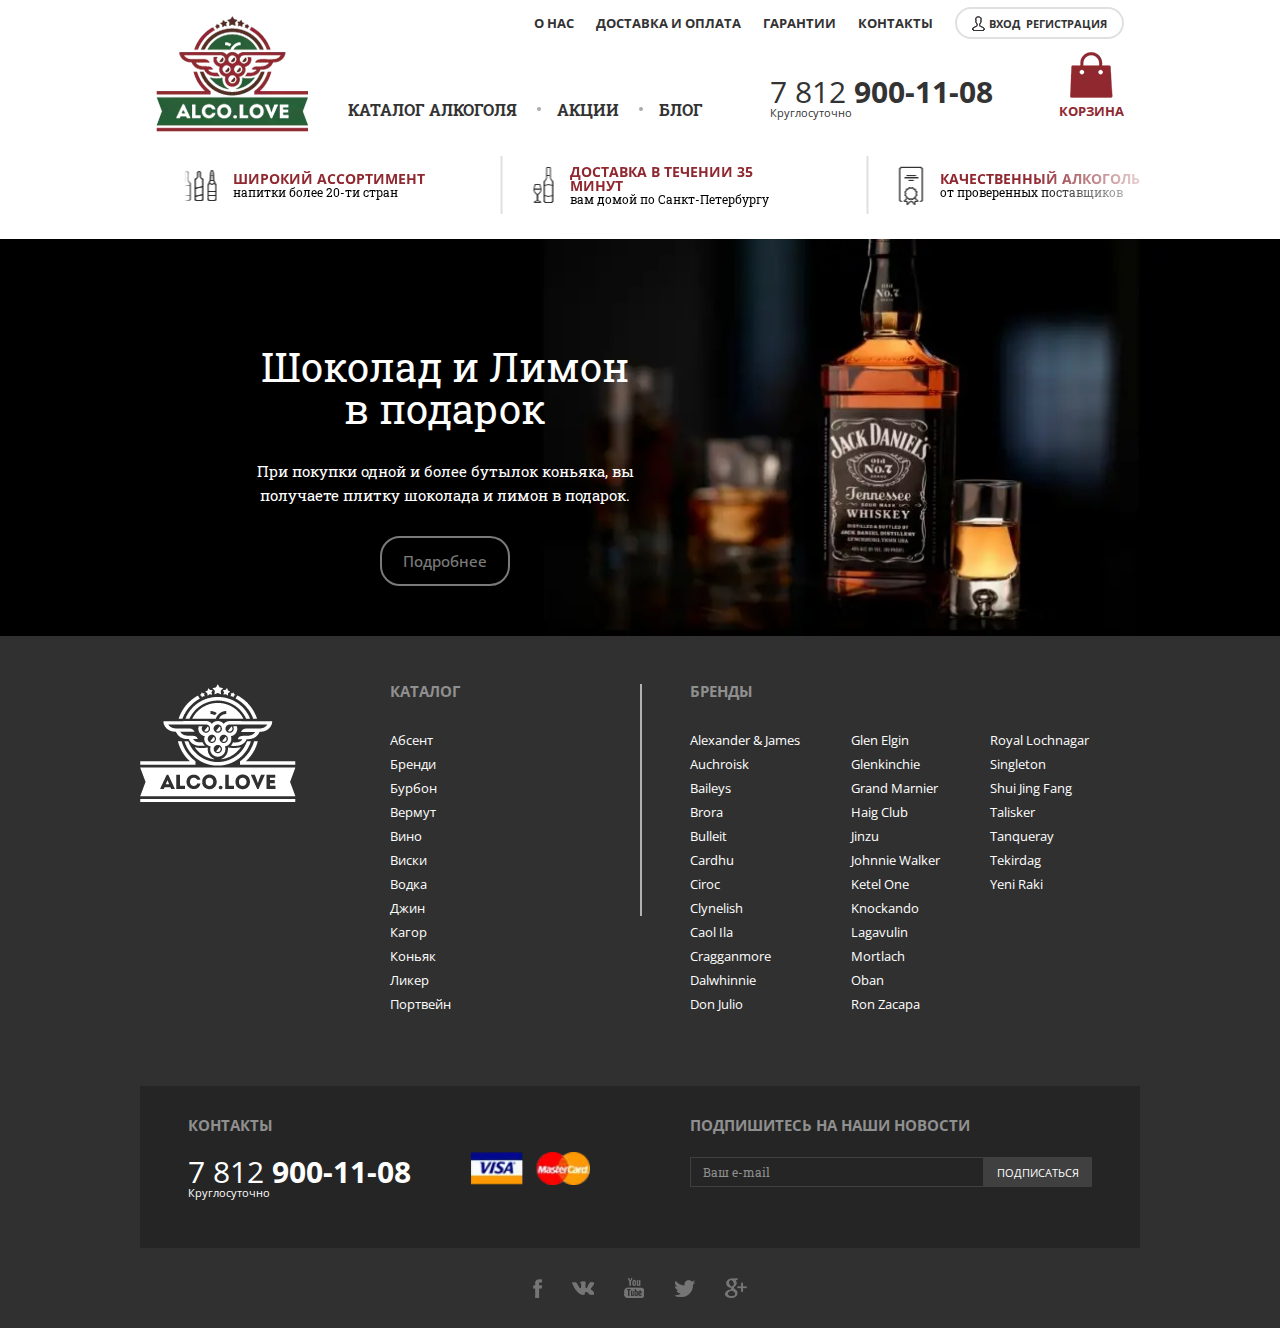
==== home.html @ 68e2bf9f "Add files via upload" ====
<!DOCTYPE html><html lang="ru">	 <head>	<title>Главная</title>	<meta charset="UTF-8">	<meta name="format-detection" content="telephone=no">	<link rel="stylesheet" href="css/style.min.css">	<link rel="shortcut icon" href="favicon.ico">	<!-- <meta name="robots" content="noindex, nofollow"> -->	<!-- <meta name="viewport" content="width=device-width, initial-scale=1.0, maximum-scale=1.0, user-scalable=0"> -->	<meta name="viewport" content="width=device-width, initial-scale=1.0"></head>	<body>		<div class="wrapper">			<header class="header">	<div class="header__content _container">		<div class="header__logo">			<picture><source srcset="img/header/logo_color.webp" type="image/webp"><img src="img/header/logo_color.png" alt=""></picture>		</div>		<div class="header__body">			<div class="header__column">				<nav class="header__top">					<ul class="header__nav-top top">						<li class="top__item"><a href="" class="top__link">о нас</a></li>						<li class="top__item"><a href="" class="top__link">Доставка и Оплата</a></li>						<li class="top__item"><a href="" class="top__link">Гарантии </a></li>						<li class="top__item"><a href="" class="top__link">Контакты </a></li>					</ul>					<div class="header__account account">						<ul class="account__top">							<li class="account__enter"><a href="" class="account__link">Вход</a></li>							<li class="account__registration"><a href="" class="account__link">Регистрация</a></li>						</ul>					</div>				</nav>			</div>			<div class="header__column header__column_bottom">				<div class="header__menu menu">					<div class="menu__icon icon-menu">						<span></span>						<span></span>						<span></span>					</div>					<nav class="menu__body">						<ul class="adaptiv__list">							<li><a href="" class="menu__link">Каталог алкоголя</a></li>							<li><a href="" class="menu__link">Акции</a></li>							<li><a href="" class="menu__link">Блог</a></li>							<li><a href="" class="menu__link">о нас</a></li>							<li><a href="" class="menu__link">Доставка и Оплата</a></li>							<li><a href="" class="menu__link">Гарантии </a></li>							<li><a href="" class="menu__link">Контакты </a></li>							<li><a href="" class="menu__link">Вход</a></li>							<li><a href="" class="menu__link">Регистрация</a></li>						</ul>					</nav>					<nav class="menu__laptop laptop">						<ul class="laptop__list">							<li><a href="" class="laptop__link">Каталог алкоголя</a></li>							<li><a href="" class="laptop__link">Акции</a></li>							<li><a href="" class="laptop__link">Блог</a></li>						</ul>					</nav>				</div>				<div class="header__phone">					<a href="tel:78129001108" class="phone">7 812 <strong>900-11-08</strong></a>					<p>Круглосуточно</p>				</div>				<div class="header__cart">					<picture><source srcset="img/header/cart.webp" type="image/webp"><img src="img/header/cart.png" alt=""></picture>					<p class="">Корзина</p>				</div>			</div>		</div>	</div></header>			<main class="page">				<div class="page__row top-banner__container _container">					<div class="page__banner top-banner__block top-banner__slider _swiper">						<div class="top-banner__column">							<div class="top-banner__image">								<picture><source srcset="img/top_banner/01.webp" type="image/webp"><img src="img/top_banner/01.png" alt="" class=""></picture>							</div>							<div class="top-banner__text">								<div class="top-banner__title">Доставка в течении 35 минут</div>								<div class="top-banner__subtitle">вам домой по Санкт-Петербургу</div>							</div>						</div>						<div class="top-banner__column">							<div class="top-banner__image">								<picture><source srcset="img/top_banner/02.webp" type="image/webp"><img src="img/top_banner/02.png" alt="" class=""></picture>							</div>							<div class="top-banner__text">								<div class="top-banner__title">Качественный алкоголь</div>								<div class="top-banner__subtitle">от проверенных поставщиков</div>							</div>						</div>						<div class="top-banner__column">							<div class="top-banner__image">								<picture><source srcset="img/top_banner/03.webp" type="image/webp"><img src="img/top_banner/03.png" alt="" class=""></picture>							</div>							<div class="top-banner__text">								<div class="top-banner__title">Широкий ассортимент</div>								<div class="top-banner__subtitle">напитки более 20-ти стран</div>							</div>						</div>					</div>				</div>				<div class="page__row">					<div class="main-slider__search-form">						<form action="#">							<label for="main-slider"></label>							<input id="main-slider" autocomplete="off" type="text" name="form[]" data-error="Ошибка" data-value="" class="input">						</form>					</div>					<div class="main-slider__block _swiper">						<div class="main-slider__slide slide">							<div class="main-slider__image">								<picture><source srcset="img/slider/slide_01.webp" type="image/webp"><img src="img/slider/slide_01.jpg" alt=""></picture>							</div>							<div class="slide__text">								<div class="slide__title">Шоколад и Лимон в подарок</div>								<div class="slide__subtitle">При покупки одной и более бутылок коньяка, вы получаете плитку шоколада и лимон в подарок. </div>								<button type="submit" class="form__btn btn btn_details">Подробнее</button>							</div>						</div>						<div class="main-slider__slide slide">							<div class="main-slider__image">								<picture><source srcset="img/slider/slide_01.webp" type="image/webp"><img src="img/slider/slide_01.jpg" alt=""></picture>							</div>							<div class="slide__text">								<div class="slide__title">Шоколад и Лимон в подарок</div>								<div class="slide__subtitle">При покупки одной и более бутылок коньяка, вы получаете плитку шоколада и лимон в подарок. </div>								<button type="submit" class="form__btn btn btn_details">Подробнее</button>							</div>						</div>						<div class="main-slider__slide slide">							<div class="main-slider__image">								<picture><source srcset="img/slider/slide_01.webp" type="image/webp"><img src="img/slider/slide_01.jpg" alt=""></picture>							</div>							<div class="slide__text">								<div class="slide__title">Шоколад и Лимон в подарок</div>								<div class="slide__subtitle">При покупки одной и более бутылок коньяка, вы получаете плитку шоколада и лимон в подарок. </div>								<button type="submit" class="form__btn btn btn_details">Подробнее</button>							</div>						</div>						<div class="main-slider__slide slide">							<div class="main-slider__image">								<picture><source srcset="img/slider/slide_01.webp" type="image/webp"><img src="img/slider/slide_01.jpg" alt=""></picture>							</div>							<div class="slide__text">								<div class="slide__title">Шоколад и Лимон в подарок</div>								<div class="slide__subtitle">При покупки одной и более бутылок коньяка, вы получаете плитку шоколада и лимон в подарок. </div>								<button type="submit" class="form__btn btn btn_details">Подробнее</button>							</div>						</div>						<div class="main-slider__prev"></div>						<div class="main-slider__next"></div>					</div>				</main>				<footer class="footer">	<div class="footer__container _container">		<div class="footer__row _spollers">			<div class="footer__top">				<div class="footer__column">					<div class="footer__logo">						<picture><source srcset="img/footer/logo_white.webp" type="image/webp"><img src="img/footer/logo_white.png" alt=""></picture>					</div>				</div>				<div class="footer__column">					<div class="footer__catalogue catalogue__footer">						<div class="catalogue__title footer__title footer__title_catalogue">Каталог</div>						<ul class="catalogue__list footer__list">							<li><a href="" class="catalogue__item footer__item">Абсент</a></li>							<li><a href="" class="catalogue__item footer__item">Бренди</a></li>							<li><a href="" class="catalogue__item footer__item">Бурбон</a></li>							<li><a href="" class="catalogue__item footer__item">Вермут</a></li>							<li><a href="" class="catalogue__item footer__item">Вино</a></li>							<li><a href="" class="catalogue__item footer__item">Виски</a></li>							<li><a href="" class="catalogue__item footer__item">Водка</a></li>							<li><a href="" class="catalogue__item footer__item">Джин</a></li>							<li><a href="" class="catalogue__item footer__item">Кагор</a></li>							<li><a href="" class="catalogue__item footer__item">Коньяк</a></li>							<li><a href="" class="catalogue__item footer__item">Ликер</a></li>							<li><a href="" class="catalogue__item footer__item">Портвейн</a></li>						</ul>					</div>					<div class="footer__spoller">						<div class="spoller__catalogue">							<div class="catalogue__title _spoller _one footer__title">Каталог								<div id="arrowAnim">									<div class="arrowSliding">										<div class="arrow"></div>									</div>									<div class="arrowSliding delay1">										<div class="arrow"></div>									</div>									<div class="arrowSliding delay2">										<div class="arrow"></div>									</div>									<div class="arrowSliding delay3">										<div class="arrow"></div>									</div>								</div>							</div>							<div class="catalogue__body">								<ul class="catalogue__list footer__list">									<li><a href="" class="catalogue__item footer__item">Абсент</a></li>									<li><a href="" class="catalogue__item footer__item">Бренди</a></li>									<li><a href="" class="catalogue__item footer__item">Бурбон</a></li>									<li><a href="" class="catalogue__item footer__item">Вермут</a></li>									<li><a href="" class="catalogue__item footer__item">Вино</a></li>									<li><a href="" class="catalogue__item footer__item">Виски</a></li>									<li><a href="" class="catalogue__item footer__item">Водка</a></li>									<li><a href="" class="catalogue__item footer__item">Джин</a></li>									<li><a href="" class="catalogue__item footer__item">Кагор</a></li>									<li><a href="" class="catalogue__item footer__item">Коньяк</a></li>									<li><a href="" class="catalogue__item footer__item">Ликер</a></li>									<li><a href="" class="catalogue__item footer__item">Портвейн</a></li>								</ul>							</div>						</div>					</div>				</div>				<div class="footer__column">					<div class="footer__brands brands__footer">						<div class="brands__title footer__title footer__title_brands">Бренды</div>						<ul class="brands__list footer__list">							<li><a href="" class="brands__item footer__item">Alexander & James</a></li>							<li><a href="" class="brands__item footer__item">Auchroisk</a></li>							<li><a href="" class="brands__item footer__item">Baileys</a></li>							<li><a href="" class="brands__item footer__item">Brora</a></li>							<li><a href="" class="brands__item footer__item">Bulleit</a></li>							<li><a href="" class="brands__item footer__item">Cardhu</a></li>							<li><a href="" class="brands__item footer__item">Ciroc</a></li>							<li><a href="" class="brands__item footer__item">Clynelish</a></li>							<li><a href="" class="brands__item footer__item">Caol Ila</a></li>							<li><a href="" class="brands__item footer__item">Cragganmore</a></li>							<li><a href="" class="brands__item footer__item">Dalwhinnie</a></li>							<li><a href="" class="brands__item footer__item">Don Julio</a></li>							<li><a href="" class="brands__item footer__item">Glen Elgin</a></li>							<li><a href="" class="brands__item footer__item">Glenkinchie</a></li>							<li><a href="" class="brands__item footer__item">Grand Marnier</a></li>							<li><a href="" class="brands__item footer__item">Haig Club</a></li>							<li><a href="" class="brands__item footer__item">Jinzu</a></li>							<li><a href="" class="brands__item footer__item">Johnnie Walker</a></li>							<li><a href="" class="brands__item footer__item">Ketel One</a></li>							<li><a href="" class="brands__item footer__item">Knockando</a></li>							<li><a href="" class="brands__item footer__item">Lagavulin</a></li>							<li><a href="" class="brands__item footer__item">Mortlach</a></li>							<li><a href="" class="brands__item footer__item">Oban</a></li>							<li><a href="" class="brands__item footer__item">Ron Zacapa</a></li>							<li><a href="" class="brands__item footer__item">Royal Lochnagar</a></li>							<li><a href="" class="brands__item footer__item">Singleton</a></li>							<li><a href="" class="brands__item footer__item">Shui Jing Fang</a></li>							<li><a href="" class="brands__item footer__item">Talisker</a></li>							<li><a href="" class="brands__item footer__item">Tanqueray</a></li>							<li><a href="" class="brands__item footer__item">Tekirdag</a></li>							<li><a href="" class="brands__item footer__item">Yeni Raki</a></li>						</ul>					</div>					<div class="footer__spoller">						<div class="spoller__brand">							<div class="brand__title _spoller _one footer__title">Бренды								<div id="arrowAnim">									<div class="arrowSliding">										<div class="arrow"></div>									</div>									<div class="arrowSliding delay1">										<div class="arrow"></div>									</div>									<div class="arrowSliding delay2">										<div class="arrow"></div>									</div>									<div class="arrowSliding delay3">										<div class="arrow"></div>									</div>								</div>							</div>							<div class="brand__body">								<ul class="brands__list footer__list">									<li><a href="" class="brands__item footer__item">Auchroisk</a></li>									<li><a href="" class="brands__item footer__item">Baileys</a></li>									<li><a href="" class="brands__item footer__item">Alexander & James</a></li>									<li><a href="" class="brands__item footer__item">Brora</a></li>									<li><a href="" class="brands__item footer__item">Bulleit</a></li>									<li><a href="" class="brands__item footer__item">Cardhu</a></li>									<li><a href="" class="brands__item footer__item">Ciroc</a></li>									<li><a href="" class="brands__item footer__item">Clynelish</a></li>									<li><a href="" class="brands__item footer__item">Caol Ila</a></li>									<li><a href="" class="brands__item footer__item">Cragganmore</a></li>									<li><a href="" class="brands__item footer__item">Dalwhinnie</a></li>									<li><a href="" class="brands__item footer__item">Don Julio</a></li>									<li><a href="" class="brands__item footer__item">Glen Elgin</a></li>									<li><a href="" class="brands__item footer__item">Glenkinchie</a></li>									<li><a href="" class="brands__item footer__item">Grand Marnier</a></li>									<li><a href="" class="brands__item footer__item">Haig Club</a></li>									<li><a href="" class="brands__item footer__item">Jinzu</a></li>									<li><a href="" class="brands__item footer__item">Johnnie Walker</a></li>									<li><a href="" class="brands__item footer__item">Ketel One</a></li>									<li><a href="" class="brands__item footer__item">Knockando</a></li>									<li><a href="" class="brands__item footer__item">Lagavulin</a></li>									<li><a href="" class="brands__item footer__item">Mortlach</a></li>									<li><a href="" class="brands__item footer__item">Oban</a></li>									<li><a href="" class="brands__item footer__item">Ron Zacapa</a></li>									<li><a href="" class="brands__item footer__item">Royal Lochnagar</a></li>									<li><a href="" class="brands__item footer__item">Singleton</a></li>									<li><a href="" class="brands__item footer__item">Shui Jing Fang</a></li>									<li><a href="" class="brands__item footer__item">Talisker</a></li>									<li><a href="" class="brands__item footer__item">Tanqueray</a></li>									<li><a href="" class="brands__item footer__item">Tekirdag</a></li>									<li><a href="" class="brands__item footer__item">Yeni Raki</a></li>								</ul>							</div>						</div>					</div>				</div>			</div>		</div>		<div class="footer__row">			<div class="footer__contacts contacts__footer">				<div class="contacts__left">					<div class="contacts__row">						<div class="contacts__title footer__title footer__title_contacts">Контакты</div>						<a href="tel:78129001108" class="contacts__phone">7 812 <strong>900-11-08</strong></a>						<p class="contacts__subtitle">Круглосуточно</p>					</div>					<div class="contacts__row _ibg">						<picture><source srcset="img/footer/visa.webp" type="image/webp"><img src="img/footer/visa.png" alt=""></picture>					</div>				</div>				<div class="contacts__right subscribe">					<div class="subscribe__title footer__title footer__title_subscribe">Подпишитесь на наши новости</div>					<div class="subscribe__form">						<input autocomplete="off" type="text" name="form[]" data-error="Ошибка" data-value="Ваш e-mail" class="subscribe__input">						<button type="submit" class="subscribe__btn btn btn_subscribe">Подписаться</button>					</div>				</div>			</div>		</div>		<div class="footer__row">			<div class="footer__social social__footer">				<ul class="social__list">					<li><a href="" class="social__link"><picture><source srcset="img/footer/Facebook.svg" type="image/webp"><img src="img/footer/Facebook.svg" alt=""></picture></a></li>					<li><a href="" class="social__link"><picture><source srcset="img/footer/vk.svg" type="image/webp"><img src="img/footer/vk.svg" alt=""></picture></a></li>					<li><a href="" class="social__link"><picture><source srcset="img/footer/you_tube.svg" type="image/webp"><img src="img/footer/you_tube.svg" alt=""></picture></a></li>					<li><a href="" class="social__link"><picture><source srcset="img/footer/twitter.svg" type="image/webp"><img src="img/footer/twitter.svg" alt=""></picture></a></li>					<li><a href="" class="social__link"><picture><source srcset="img/footer/google.svg" type="image/webp"><img src="img/footer/google.svg" alt=""></picture></a></li>				</ul>			</div>		</div>	</div></footer>			</div>			<div class="popup">	<div class="popup__content">		<div class="popup__body">			<div class="popup__close"></div>		</div>	</div></div><div class="popup popup_video">	<div class="popup__content">		<div class="popup__body">			<div class="popup__close popup__close_video"></div>			<div class="popup__video _video"></div>		</div>	</div></div>			<!-- <script src="https://code.jquery.com/jquery-3.3.1.min.js"></script> --><script src="js/vendors.min.js"></script><script src="js/app.min.js"></script>		</body>	</html>
---- css/style.min.css ----
@charset "UTF-8";@import url(https://fonts.googleapis.com/css?family=Roboto+Slab:100,200,300,regular,500,600,700,800,900&display=swap&subset=cyrillic-ext);@import url(https://fonts.googleapis.com/css?family=Open+Sans:300,300italic,regular,italic,600,600italic,700,700italic,800,800italic&display=swap&subset=cyrillic-ext);*{padding:0;margin:0;border:0}*,:after,:before{-webkit-box-sizing:border-box;box-sizing:border-box}:active,:focus{outline:0}a:active,a:focus{outline:0}aside,footer,header,nav,section{display:block}body,html{height:100%;min-width:320px}body{line-height:1;font-family:"Open sans";-ms-text-size-adjust:100%;-moz-text-size-adjust:100%;-webkit-text-size-adjust:100%}button,input,textarea{font-family:"Open sans"}input::-ms-clear{display:none}button{cursor:pointer}button::-moz-focus-inner{padding:0;border:0}a,a:visited{text-decoration:none}a:hover{text-decoration:none}ul li{list-style:none}img{vertical-align:top}h1,h2,h3,h4,h5,h6{font-weight:inherit;font-size:inherit}body{color:#000;font-size:14px}body._lock{overflow:hidden}.wrapper{width:100%;min-height:100%;overflow:hidden;display:-webkit-box;display:-ms-flexbox;display:flex;-webkit-box-orient:vertical;-webkit-box-direction:normal;-ms-flex-direction:column;flex-direction:column}._container{max-width:1000px;margin:0 auto}.btn{display:-webkit-inline-box;display:-ms-inline-flexbox;display:inline-flex;padding:0 0}.btn._fw{width:100%}.btn_subscribe{display:-webkit-box;display:-ms-flexbox;display:flex;-webkit-box-pack:center;-ms-flex-pack:center;justify-content:center;-webkit-box-align:center;-ms-flex-align:center;align-items:center;background-color:#404040;font-size:11px;font-weight:400;text-transform:uppercase;color:#fff;height:30px;padding-left:calc(5px + 8 * ((100vw - 320px)/ 960));padding-right:calc(5px + 8 * ((100vw - 320px)/ 960))}.btn_subscribe:hover{background-color:#757575}.btn_details{display:-webkit-box;display:-ms-flexbox;display:flex;-webkit-box-pack:center;-ms-flex-pack:center;justify-content:center;-webkit-box-align:center;-ms-flex-align:center;align-items:center;padding-top:calc(4px + 9 * ((100vw - 320px)/ 960));padding-bottom:calc(4px + 9 * ((100vw - 320px)/ 960));padding-left:calc(7px + 14 * ((100vw - 320px)/ 960));padding-right:calc(7px + 14 * ((100vw - 320px)/ 960));border-radius:20px;border:2px solid #fff;background-color:transparent;opacity:.48;color:#fff;font-size:15px;font-weight:500;-webkit-transition:all .3s ease 0s;-o-transition:all .3s ease 0s;transition:all .3s ease 0s}.btn_details:hover{background-color:#424242}.select{position:relative}.select__item{position:relative}.select__title{color:#000;border:1px solid #d9d9d9;background-color:#fff;cursor:pointer;border-radius:4px}.select__value{display:-webkit-box;display:-ms-flexbox;display:flex;font-size:14px;height:30px;padding:0 15px;-webkit-box-align:center;-ms-flex-align:center;align-items:center;-webkit-box-pack:justify;-ms-flex-pack:justify;justify-content:space-between;-webkit-box-orient:horizontal;-webkit-box-direction:reverse;-ms-flex-direction:row-reverse;flex-direction:row-reverse}.select__value span{height:1em;overflow:hidden;display:-webkit-box;-webkit-line-clamp:1;-webkit-box-orient:vertical}.select__value:before{content:"";display:inline-block;-webkit-transition:all .3s ease 0s;-o-transition:all .3s ease 0s;transition:all .3s ease 0s;width:11px;height:7px;background:url(../img/icons/select.svg) center/100% no-repeat}.select__input{width:100%;background-color:transparent;height:100%}.select__options{color:#000;display:none;position:absolute;top:29px;border-radius:0 0 4px 4px;min-width:100%;left:0;background-color:#fff;border-top:0;border:1px solid #d9d9d9;border-top:0;font-size:14px;padding:10px 0 5px 0}.select__option{cursor:pointer;padding:5px 15px;margin:0}.select._active{z-index:5}.select._active .select__value:before{-webkit-transform:rotate(-180deg);-ms-transform:rotate(-180deg);transform:rotate(-180deg)}.select._active .select__options{display:block}input[type=email],input[type=tel],input[type=text],textarea{-webkit-appearance:none;-moz-appearance:none;appearance:none}.input{border-radius:0!important;width:100%;display:block;padding:0 20px}textarea.input{resize:none;padding:0 0}.checkbox{position:relative}.checkbox__input{position:absolute;width:0;height:0;opacity:0;visibility:hidden}.checkbox__input:checked+.checkbox__text:before{background:#fff url(../img/icons/check.svg) center no-repeat}.checkbox__text{display:-webkit-inline-box;display:-ms-inline-flexbox;display:inline-flex;-webkit-box-align:center;-ms-flex-align:center;align-items:center;position:relative;font-size:16px;color:#fff;letter-spacing:-.3px;line-height:calc(20 / 16);cursor:pointer}.checkbox__text:before{content:"";-ms-flex-item-align:start;align-self:flex-start;margin:0 14px 0 0;-webkit-box-flex:0;-ms-flex:0 0 20px;flex:0 0 20px;left:0;top:0;width:20px;height:18px;background:#fff;border:1px solid #a7a9ac}.checkbox a{color:#fff;text-decoration:underline}.checkbox._error .checkbox__text:before{border:1px solid #ee1212}.options{display:-webkit-box;display:-ms-flexbox;display:flex;-webkit-box-orient:vertical;-webkit-box-direction:normal;-ms-flex-direction:column;flex-direction:column;-webkit-box-align:start;-ms-flex-align:start;align-items:flex-start}.options__item{position:relative;cursor:pointer}.options__input{position:absolute;width:0;height:0;opacity:0;left:0;top:0;visibility:hidden}.options__input:checked+.options__text:after{-webkit-transform:scale(1);-ms-transform:scale(1);transform:scale(1)}.options__text{display:-webkit-inline-box;display:-ms-inline-flexbox;display:inline-flex;-webkit-box-align:center;-ms-flex-align:center;align-items:center;position:relative;font-size:16px;color:#fff;letter-spacing:-.3px;line-height:calc(20 / 16)}.options__text:before{content:"";-ms-flex-item-align:start;align-self:flex-start;margin:0 14px 0 0;-webkit-box-flex:0;-ms-flex:0 0 20px;flex:0 0 20px;left:0;top:0;border-radius:50%;width:20px;height:18px;background:#fff;border:1px solid #a7a9ac}.options__text:after{content:"";-webkit-transition:all .3s ease 0s;-o-transition:all .3s ease 0s;transition:all .3s ease 0s;-webkit-transform:scale(0);-ms-transform:scale(0);transform:scale(0);width:10px;height:10px;border-radius:50%;background-color:#77243a;position:absolute;left:5px;top:4px}.rating-block{display:table;font-size:0}.rating{display:inline-block;position:relative;vertical-align:middle}.rating.edit .star{cursor:pointer}.rating .star{width:17px;height:14px;display:inline-block;position:relative;z-index:3}.rating__line{position:absolute;width:85px;height:14px;top:0;left:0;background:url(../img/icons/bg_rating.svg) 0 0 no-repeat;z-index:1;background-size:85px 100%}.rating__activeline{position:absolute;width:0;height:14px;top:0;left:0;background:url(../img/icons/bg_rating_active.svg) 0 0 no-repeat;z-index:2;background-size:85px 100%}.rating__value{display:inline-block;color:#1b3139;font-size:14px;line-height:13px;vertical-align:middle}.quantity{width:88px;height:40px;display:-webkit-box;display:-ms-flexbox;display:flex;border:1px solid rgba(166,166,166,.45)}.quantity__button{-webkit-box-flex:0;-ms-flex:0 0 30px;flex:0 0 30px;position:relative;cursor:pointer}.quantity__button::after,.quantity__button::before{content:"";position:absolute;top:50%;left:50%;-webkit-transition:all .3s ease 0s;-o-transition:all .3s ease 0s;transition:all .3s ease 0s;margin:0 0 0 -4.5px;background-color:#a6a6a6;width:9px;height:1px}.quantity__button_plus::before{-webkit-transform:rotate(-90deg);-ms-transform:rotate(-90deg);transform:rotate(-90deg)}.quantity__input{-webkit-box-flex:1;-ms-flex:1 1 auto;flex:1 1 auto}.quantity__input input{height:100%;color:#a6a6a6;font-size:12px;width:100%;text-align:center}.row:after{display:block;content:"";clear:both}.rub:after{content:"₽"}ol.counter{list-style-type:none;counter-reset:item}ol.counter li{position:relative;padding:0 0 0 45px}ol.counter li:before{counter-increment:item;content:counter(item);position:absolute;left:0;top:0;color:#818181;font-size:14px;font-weight:700;text-align:center;line-height:26px;border-radius:50%;width:28px;height:28px;border:1px solid #4274bb}.ellipsis{display:block;overflow:hidden;width:100%;white-space:nowrap;-o-text-overflow:ellipsis;text-overflow:ellipsis}.es{overflow:hidden;white-space:nowrap;-o-text-overflow:ellipsis;text-overflow:ellipsis}.table{display:table;font-size:0;width:100%}.trow{display:table-row}.cell{display:table-cell}.cell.full{width:100%}._ibg{position:relative}._ibg img{position:absolute;width:100%;height:100%;top:0;left:0;-o-object-fit:cover;object-fit:cover}body.ie ._ibg{background-position:center;background-size:cover;background-repeat:no-repeat}body.ie ._ibg img{width:0;height:0;opacity:0;visibility:hidden}.video{position:relative;overflow:hidden;height:0;padding-bottom:56.25%}.video embed,.video iframe,.video object,.video video{position:absolute;top:0;left:0;width:100%;height:100%}.videobg embed,.videobg iframe,.videobg object,.videobg video{position:fixed;top:50%;left:50%;min-width:100%;min-height:100%;width:auto;height:auto;z-index:-100;-webkit-transform:translateX(-50%) translateY(-50%);-ms-transform:translateX(-50%) translateY(-50%);transform:translateX(-50%) translateY(-50%);background-size:cover}.moretext{overflow:hidden}.moretext__more{cursor:pointer}.moretext__more span{font-style:normal}.moretext__more span:first-child{display:block}.moretext__more span:last-child{display:none}.moretext__more.active span{font-style:normal}.moretext__more.active span:first-child{display:none}.moretext__more.active span:last-child{display:block}#map{background:url(../img/icons/loading.gif) center/50px no-repeat}._swiper{overflow:hidden}._swiper .swiper-wrapper{width:100%;height:100%;-webkit-box-sizing:content-box;box-sizing:content-box;display:-webkit-box;display:-ms-flexbox;display:flex;position:relative}._swiper.swiper-container-vertical .swiper-wrapper{-webkit-box-orient:vertical;-webkit-box-direction:normal;-ms-flex-direction:column;flex-direction:column}._swiper.swiper-container-autoheight .swiper-wrapper{-webkit-box-align:start;-ms-flex-align:start;align-items:flex-start}.swiper-container-initialized .swiper-slide{-ms-flex-negative:0;flex-shrink:0}.swiper-container-android .swiper-slide,.swiper-container-android .swiper-wrapper{-webkit-transform:translate3d(0,0,0);transform:translate3d(0,0,0)}.swiper-button-lock{display:none!important}.slick-slider{position:relative}.slick-slider .slick-list,.slick-slider .slick-track{-webkit-transform:translate3d(0,0,0);-ms-transform:translate3d(0,0,0);transform:translate3d(0,0,0)}.slick-slider .slick-list{position:relative;overflow:hidden;width:100%}.slick-slider .slick-track{position:relative;width:100%;display:-webkit-box;display:-ms-flexbox;display:flex}.slick-slider .slick-slide{position:relative}.tab__item{display:none}.tab__item.active{display:block}._tabs-block{display:none}._tabs-block._active{display:block}.mirror{-webkit-transform:scale(-1,1);-ms-transform:scale(-1,1);transform:scale(-1,1)}.nicescroll-rails{z-index:1000!important}.gm-style-iw-t{opacity:0}.baloon{opacity:1;right:-7px!important;bottom:80px!important}.baloon button{display:none!important}.baloon:after{display:none!important}.baloon-style{display:none}.baloon-content.gm-style-iw{opacity:1;border-radius:0!important;max-width:300px!important;padding:0!important;left:0!important;width:100%!important;overflow:visible!important}.baloon-content.gm-style-iw>.gm-style-iw-d{overflow:hidden!important;max-width:none!important}.baloon-content.gm-style-iw:after{display:none!important}.baloon-close{top:18px!important}._custom-scroll{position:fixed;right:0;top:0;width:3px;height:100%;z-index:1000}._custom-scroll__line{background-color:rgba(0,0,0,.5);border-radius:3px 0 0 3px;position:relative;left:0;top:0;width:100%}.popup{-webkit-overflow-scrolling:touch;z-index:100;padding:30px 10px;position:fixed;top:0;left:0;width:100%;height:100%;-webkit-transition:visibility .8s ease 0s;-o-transition:visibility .8s ease 0s;transition:visibility .8s ease 0s;visibility:hidden}.popup::before{content:"";background-color:rgba(0,0,0,.9);position:fixed;width:100%;height:100%;top:0;left:0;opacity:0;-webkit-transition:opacity .8s ease 0s;-o-transition:opacity .8s ease 0s;transition:opacity .8s ease 0s}.popup.show{visibility:visible;overflow:auto}.popup.show::before{opacity:1}.popup.show .popup__body{-webkit-transform:scale(1);-ms-transform:scale(1);transform:scale(1)}.popup._active{overflow:auto;visibility:visible}.popup._active::before{opacity:1}.popup._active .popup__body{-webkit-transition:all .3s ease .2s;-o-transition:all .3s ease .2s;transition:all .3s ease .2s;-webkit-transform:scale(1);-ms-transform:scale(1);transform:scale(1)}.popup__content{display:-webkit-box;display:-ms-flexbox;display:flex;-webkit-box-orient:vertical;-webkit-box-direction:normal;-ms-flex-direction:column;flex-direction:column;-webkit-box-align:center;-ms-flex-align:center;align-items:center;min-height:100%;-webkit-box-flex:1;-ms-flex:1 1 auto;flex:1 1 auto;width:100%;display:flex;-webkit-box-pack:center;-ms-flex-pack:center;justify-content:center;align-items:center}.popup__body{-webkit-transform:scale(0);-ms-transform:scale(0);transform:scale(0);-webkit-transition:all .3s ease 0s;-o-transition:all .3s ease 0s;transition:all .3s ease 0s;background-color:#fff;padding:50px;width:100%;max-width:800px}.popup__close{width:15px;height:15px;position:absolute;top:0;right:0;cursor:pointer;z-index:30;background:url(../img/icons/close.svg) 0 0 no-repeat}.header{position:relative;max-height:159px;width:100%;background-color:#fff}.header__content{display:-webkit-box;display:-ms-flexbox;display:flex;padding:0 16px 0 0}.header__row{display:-webkit-box;display:-ms-flexbox;display:flex}.header__logo{display:-webkit-box;display:-ms-flexbox;display:flex;z-index:5;padding:16px 0 24px 16px}.header__body{display:-webkit-box;display:-ms-flexbox;display:flex;width:100%;-webkit-box-orient:vertical;-webkit-box-direction:normal;-ms-flex-direction:column;flex-direction:column;-webkit-box-pack:justify;-ms-flex-pack:justify;justify-content:space-between}.header__column_bottom{max-height:100%;display:-webkit-box;display:-ms-flexbox;display:flex;-webkit-box-pack:justify;-ms-flex-pack:justify;justify-content:space-between;-webkit-box-align:end;-ms-flex-align:end;align-items:flex-end;margin:0 0 38px 0}.header__top{display:-webkit-box;display:-ms-flexbox;display:flex;-webkit-box-align:center;-ms-flex-align:center;align-items:center;-webkit-box-pack:end;-ms-flex-pack:end;justify-content:flex-end;padding:7px 0 0 0}.header__nav-top{display:-webkit-box;display:-ms-flexbox;display:flex}.header__phone{-webkit-box-ordinal-group:2;-ms-flex-order:1;order:1}.header__phone a{cursor:pointer;color:#333;font-size:30px}.header__phone p{color:#333;font-size:11px;font-weight:400;text-align:left;text-transform:capitalize}.header__cart{-webkit-box-ordinal-group:3;-ms-flex-order:2;order:2;display:-webkit-box;display:-ms-flexbox;display:flex;-webkit-box-orient:vertical;-webkit-box-direction:normal;-ms-flex-direction:column;flex-direction:column;-webkit-box-align:center;-ms-flex-align:center;align-items:center;cursor:pointer}.header__cart img{margin:0 0 7px 0}.header__cart p{color:#902830;font-size:13px;font-weight:700;text-align:center;text-transform:uppercase}.top__item a{padding-right:calc(10px + 12 * ((100vw - 320px)/ 960));color:#333;font-size:13px;font-weight:700;text-align:right;text-transform:uppercase}.account__top{display:-webkit-box;display:-ms-flexbox;display:flex;-webkit-box-pack:center;-ms-flex-pack:center;justify-content:center;-webkit-box-align:center;-ms-flex-align:center;align-items:center;border-radius:25px;border:2px solid #e0e0e0;padding:7px 15px}.account__top a{color:#333;font-size:11px;font-weight:700;text-transform:uppercase;position:relative;bottom:0;-webkit-transition:all .5s ease 0s;-o-transition:all .5s ease 0s;transition:all .5s ease 0s}.account__top a:hover{-webkit-transition:all .3s ease 0s;-o-transition:all .3s ease 0s;transition:all .3s ease 0s;bottom:2px;color:#902830}.account__enter{padding:0 6px 0 17px;position:relative}.account__enter::before{content:"";position:absolute;top:0;left:0;display:inline-block;width:13px;height:15px;background:url(../img/header/profile.svg) 0 0 no-repeat}.menu__body{-webkit-transition:all .5s ease 0s;-o-transition:all .5s ease 0s;transition:all .5s ease 0s;position:fixed;z-index:5;top:-100%;left:0;width:100%;height:100%;overflow:auto;padding-left:calc(15px + 25 * ((100vw - 320px)/ 960));padding-right:calc(15px + 25 * ((100vw - 320px)/ 960));padding-top:80px;padding-bottom:30px;background-color:#333;opacity:0}.menu__body._active{top:0;opacity:1}.menu__link{font-size:20px;text-transform:uppercase;font-family:"Roboto Slab";color:#fff;line-height:30px;border-bottom:1px solid #eee}.laptop__list{display:-webkit-box;display:-ms-flexbox;display:flex}.laptop__list li{display:-webkit-box;display:-ms-flexbox;display:flex;padding-left:calc(10px + 30 * ((100vw - 320px)/ 960));position:relative}.laptop li::before{content:"";display:-webkit-box;display:-ms-flexbox;display:flex;position:absolute;top:5px;left:calc(8px + 12 * ((100vw - 320px)/ 960));width:4px;height:4px;border-radius:50%;background-color:#aaa}.laptop li:first-child:before{content:none;margin-right:20px}.laptop__link{color:#333;font-family:"Roboto Slab";font-size:16px;font-weight:700;text-align:left;text-transform:uppercase}.icon-menu{display:none}.footer{background-color:#303030;color:#fff}.footer__container{display:-webkit-box;display:-ms-flexbox;display:flex;-webkit-box-orient:vertical;-webkit-box-direction:normal;-ms-flex-direction:column;flex-direction:column}.footer__top{margin:48px 0 70px 0;display:-webkit-box;display:-ms-flexbox;display:flex;-webkit-box-orient:horizontal;-webkit-box-direction:normal;-ms-flex-direction:row;flex-direction:row}.footer__column{-webkit-box-flex:0;-ms-flex:0 0 25%;flex:0 0 25%}.footer__column:last-child{padding-left:calc(20px + 30 * ((100vw - 320px)/ 960));-webkit-box-flex:0;-ms-flex:0 0 50%;flex:0 0 50%;position:relative}.footer__column:last-child::before{content:"";position:absolute;top:0;left:0;display:inline-block;background:rgba(255,255,255,.623);width:2px;height:70%}.footer__contacts{display:-webkit-box;display:-ms-flexbox;display:flex;background-color:#252525;-webkit-box-pack:center;-ms-flex-pack:center;justify-content:center;-webkit-box-align:start;-ms-flex-align:start;align-items:flex-start;height:calc(130px + 32 * ((100vw - 320px)/ 960));width:100%;padding:32px 48px}.footer__social{display:-webkit-box;display:-ms-flexbox;display:flex}.footer__title{color:#8f8f8f;font-size:15px;font-weight:700;text-transform:uppercase}.footer__title_catalogue{margin:0 0 29px 0}.footer__title_brands{margin:0 0 29px 0}.footer__title_contacts{margin-bottom:calc(7px + 17 * ((100vw - 320px)/ 960))}.footer__title_subscribe{margin-bottom:calc(7px + 17 * ((100vw - 320px)/ 960))}.footer__list{display:-webkit-box;display:-ms-flexbox;display:flex;-webkit-box-orient:vertical;-webkit-box-direction:normal;-ms-flex-direction:column;flex-direction:column;-ms-flex-wrap:wrap;flex-wrap:wrap;max-height:290px}.footer__item{color:#fff;font-size:13px;font-weight:400;line-height:24px;text-align:left}.contacts__left{-webkit-box-flex:0;-ms-flex:0 1 50%;flex:0 1 50%;display:-webkit-box;display:-ms-flexbox;display:flex;-webkit-box-pack:justify;-ms-flex-pack:justify;justify-content:space-between;-webkit-box-align:center;-ms-flex-align:center;align-items:center;padding-right:calc(15px + 35 * ((100vw - 320px)/ 960))}.contacts__row{-webkit-box-flex:0;-ms-flex:0 1 auto;flex:0 1 auto}.contacts__row:first-child{display:-webkit-box;display:-ms-flexbox;display:flex;-webkit-box-orient:vertical;-webkit-box-direction:normal;-ms-flex-direction:column;flex-direction:column;-webkit-box-align:start;-ms-flex-align:start;align-items:flex-start;-webkit-box-pack:justify;-ms-flex-pack:justify;justify-content:space-between}.contacts__row:last-child{margin-top:calc(10px + 11 * ((100vw - 320px)/ 960));-webkit-box-flex:0;-ms-flex:0 0 29.5%;flex:0 0 29.5%;padding:0 0 8% 0}.contacts__phone{cursor:pointer;color:#fff;font-size:30px}.contacts__subtitle{font-size:11px}.contacts__right{-webkit-box-flex:0;-ms-flex:0 1 50%;flex:0 1 50%;display:-webkit-box;display:-ms-flexbox;display:flex;-webkit-box-orient:vertical;-webkit-box-direction:normal;-ms-flex-direction:column;flex-direction:column;padding-left:calc(15px + 35 * ((100vw - 320px)/ 960))}.subscribe{display:-webkit-box;display:-ms-flexbox;display:flex;-webkit-box-orient:vertical;-webkit-box-direction:normal;-ms-flex-direction:column;flex-direction:column}.subscribe__form{display:-webkit-box;display:-ms-flexbox;display:flex}.subscribe__input{width:100%;border:1px solid #404040;background-color:transparent;padding-left:12px;color:#8f8f8f;font-family:"Roboto Slab";font-size:12px;font-weight:400;height:30px}.subscribe__input:focus{-webkit-box-shadow:0 0 1px #fff;box-shadow:0 0 1px #fff}.social__footer{display:-webkit-box;display:-ms-flexbox;display:flex;-webkit-box-pack:center;-ms-flex-pack:center;justify-content:center;-webkit-box-align:center;-ms-flex-align:center;align-items:center}.social__list{margin:30px -30px 30px 0;display:-webkit-box;display:-ms-flexbox;display:flex;-webkit-box-pack:center;-ms-flex-pack:center;justify-content:center;-webkit-box-align:center;-ms-flex-align:center;align-items:center}.social__link{padding:0 30px 0 0}#arrowAnim{position:absolute;top:15px;left:46%;width:20px;height:20px;display:-webkit-box;display:-ms-flexbox;display:flex;-webkit-box-pack:center;-ms-flex-pack:center;justify-content:center;-webkit-box-align:center;-ms-flex-align:center;align-items:center;-webkit-transform:rotate(270deg);-ms-transform:rotate(270deg);transform:rotate(270deg)}.arrow{width:10px;height:10px;border:3px solid;border-color:#fff transparent transparent #fff;-webkit-transform:rotate(-45deg);-ms-transform:rotate(-45deg);transform:rotate(-45deg)}.arrowSliding{position:absolute;-webkit-animation:slide 4s linear infinite;animation:slide 4s linear infinite}.delay1{-webkit-animation-delay:1s;animation-delay:1s}.delay2{-webkit-animation-delay:2s;animation-delay:2s}.delay3{-webkit-animation-delay:3s;animation-delay:3s}@-webkit-keyframes slide{0%{opacity:0;-webkit-transform:translateX(2vw);transform:translateX(2vw)}20%{opacity:1;-webkit-transform:translateX(1vw);transform:translateX(1vw)}80%{opacity:1;-webkit-transform:translateX(-1vw);transform:translateX(-1vw)}100%{opacity:0;-webkit-transform:translateX(-2vw);transform:translateX(-2vw)}}@keyframes slide{0%{opacity:0;-webkit-transform:translateX(2vw);transform:translateX(2vw)}20%{opacity:1;-webkit-transform:translateX(1vw);transform:translateX(1vw)}80%{opacity:1;-webkit-transform:translateX(-1vw);transform:translateX(-1vw)}100%{opacity:0;-webkit-transform:translateX(-2vw);transform:translateX(-2vw)}}.page{-webkit-box-flex:1;-ms-flex:1 1 auto;flex:1 1 auto;background-color:#fff}.top-banner{min-width:0}.top-banner__block{display:-webkit-box;display:-ms-flexbox;display:flex;background-color:#fff;margin:0 -30px 0 0;padding-left:calc(5px + 30 * ((100vw - 320px)/ 960));padding-right:calc(5px + 30 * ((100vw - 320px)/ 960));height:65px;position:relative}.top-banner__block::after{content:"";position:absolute;top:0;left:0;display:inline-block;height:100%;width:5%;background:#fff;background:-webkit-gradient(linear,left top,right top,color-stop(85%,#fff),to(rgba(255,255,255,0)));background:-o-linear-gradient(left,#fff 85%,rgba(255,255,255,0) 100%);background:linear-gradient(90deg,#fff 85%,rgba(255,255,255,0) 100%)}.top-banner__block::before{content:"";z-index:2;position:absolute;top:0;right:0;display:inline-block;height:100%;width:45%;background:#fff;background:-webkit-gradient(linear,left top,right top,color-stop(70%,rgba(255,255,255,0)),to(white));background:-o-linear-gradient(left,rgba(255,255,255,0) 70%,#fff 100%);background:linear-gradient(90deg,rgba(255,255,255,0) 70%,#fff 100%)}.top-banner__column{padding:0 30px 0 0;-webkit-box-flex:0;-ms-flex:0 1 33.333%;flex:0 1 33.333%;position:relative;display:-webkit-box;display:-ms-flexbox;display:flex;-webkit-box-pack:center;-ms-flex-pack:center;justify-content:center;-webkit-box-align:center;-ms-flex-align:center;align-items:center}.top-banner__column::before{content:"";display:inline-block;margin-right:calc(20px + 10 * ((100vw - 320px)/ 960));width:2px;height:calc(50px + 8 * ((100vw - 320px)/ 960));background-color:#e0e0e0}.top-banner__column:first-child::before{content:none}.top-banner__image{padding-right:calc(8px + 9 * ((100vw - 320px)/ 960))}.top-banner__title{color:#902830;font-size:14px;font-weight:700;text-align:left;text-transform:uppercase}.top-banner__subtitle{font-family:"Roboto Slab";font-size:12px;font-weight:400;text-align:left}.main-slider__image{display:block;width:100%;max-height:400px;padding:0 0 31% 0;position:relative}.main-slider__image img{position:absolute;width:100%;height:100%;top:0;left:0;-o-object-fit:cover;object-fit:cover}.main-slider__prev{position:absolute;width:58px;height:58px;opacity:.64;background:url(../img/slider/left_arrow.svg) 0 0 no-repeat;left:0;top:50%}.main-slider__prev:hover{opacity:1}.main-slider__prev__next{position:absolute;width:58px;height:58px;opacity:.64;background:url(../img/slider/left_arrow.svg) 0 0 no-repeat;right:0;top:50%}.main-slider__prev__next:hover{opacity:1}.slide{position:relative}.slide__text{position:absolute;top:27%;left:20%;display:-webkit-box;display:-ms-flexbox;display:flex;-webkit-box-orient:vertical;-webkit-box-direction:normal;-ms-flex-direction:column;flex-direction:column;-webkit-box-pack:center;-ms-flex-pack:center;justify-content:center;-webkit-box-align:center;-ms-flex-align:center;align-items:center;color:#fff;font-family:"Roboto Slab";font-weight:400;text-align:center;max-width:378px}.slide__title{font-size:40px;line-height:calc(20px + 22 * ((100vw - 320px)/ 960));margin-bottom:calc(10px + 19 * ((100vw - 320px)/ 960))}.slide__subtitle{font-size:15px;line-height:calc(7px + 17 * ((100vw - 320px)/ 960));margin-bottom:calc(10px + 19 * ((100vw - 320px)/ 960))}@media (min-width:767.98px){.footer__spoller{display:none}}@media (min-width:991.98px){.quantity__button:hover::after,.quantity__button:hover::before{background-color:rgba(0,0,0,.5)}}@media (min-width:992px){.select__option:hover{background:#d9d9d9}.checkbox a:hover{text-decoration:none}}@media (max-width:1012px){._container{max-width:970px}}@media (max-width:1000px){.btn_subscribe{font-size:calc(8px + 3 * ((100vw - 320px)/ 680))}.btn_details{font-size:calc(8px + 7 * ((100vw - 320px)/ 680))}.header__phone p{font-size:calc(5px + 6 * ((100vw - 320px)/ 680))}.top__item a{font-size:calc(9px + 4 * ((100vw - 320px)/ 680))}.laptop__link{font-size:calc(10px + 6 * ((100vw - 320px)/ 680))}.contacts__phone{font-size:calc(15px + 15 * ((100vw - 320px)/ 680))}.contacts__subtitle{font-size:calc(8px + 3 * ((100vw - 320px)/ 680))}.top-banner__title{font-size:calc(8px + 6 * ((100vw - 320px)/ 680))}.top-banner__subtitle{font-size:calc(6px + 6 * ((100vw - 320px)/ 680))}.slide__title{font-size:calc(15px + 25 * ((100vw - 320px)/ 680))}.slide__subtitle{font-size:calc(6px + 9 * ((100vw - 320px)/ 680))}}@media (max-width:991.98px){._container{max-width:750px}.select__title{font-size:18px}.select__options{font-size:18px}.header__logo{padding:5px 0 5px 5px}.header__logo img{width:100%}.header__column_bottom{margin:0 0 18px 0}.header__phone{-webkit-box-ordinal-group:3;-ms-flex-order:2;order:2}.header__phone a{font-size:20px}.header__cart{-webkit-box-ordinal-group:2;-ms-flex-order:1;order:1}.header__cart img{margin:0;width:80%}.header__cart p{display:none}.contacts__phone{font-size:20px}}@media (max-width:768px){.footer__contacts{-webkit-box-orient:vertical;-webkit-box-direction:normal;-ms-flex-direction:column;flex-direction:column;padding:8px 30px;-webkit-box-align:center;-ms-flex-align:center;align-items:center}.footer__title_contacts{margin:0}.contacts__left{-webkit-box-flex:0;-ms-flex:0 1 auto;flex:0 1 auto;width:100%;margin:0 0 20px 0;padding:0;-webkit-box-pack:center;-ms-flex-pack:center;justify-content:center;-webkit-box-align:center;-ms-flex-align:center;align-items:center}.contacts__row:first-child{-webkit-box-orient:horizontal;-webkit-box-direction:normal;-ms-flex-direction:row;flex-direction:row;padding:15px 20px 0 0}.contacts__row:last-child{-webkit-box-flex:0;-ms-flex:0 0 21.8%;flex:0 0 21.8%;padding:0 0 6% 0}.contacts__title{display:none}.contacts__subtitle{display:none}.contacts__right{padding:0}}@media (max-width:767.98px){._container{max-width:none;padding:0 10px}.header__logo img{width:53%}.header__top{display:none}.header__phone{position:absolute;top:15px;left:35%}.header__phone a{-ms-grid-column-align:start;justify-self:start}.header__phone p{display:none}.header__cart{position:absolute;top:10px;right:10%}.header__cart img{width:60%}.laptop{display:none}.icon-menu{display:block;position:absolute;top:18px;right:20px;width:30px;height:18px;cursor:pointer;z-index:65}.icon-menu span{-webkit-transition:all .3s ease 0s;-o-transition:all .3s ease 0s;transition:all .3s ease 0s;top:calc(50% - 1px);left:0;position:absolute;width:100%;height:2px;background-color:#000;-webkit-box-shadow:0 0 2px #fff;box-shadow:0 0 2px #fff}.icon-menu span:first-child{top:0}.icon-menu span:last-child{top:auto;bottom:0}.icon-menu._active span{-webkit-transform:scale(0);-ms-transform:scale(0);transform:scale(0)}.icon-menu._active span:first-child{-webkit-transform:rotate(-45deg);-ms-transform:rotate(-45deg);transform:rotate(-45deg);top:calc(50% - 1px)}.icon-menu._active span:last-child{-webkit-transform:rotate(45deg);-ms-transform:rotate(45deg);transform:rotate(45deg);bottom:calc(50% - 1px)}.footer__top{-ms-flex-wrap:wrap;flex-wrap:wrap;-webkit-box-pack:center;-ms-flex-pack:center;justify-content:center}.footer__column:last-child::before{height:100%}.footer__column:first-child{-webkit-box-flex:0;-ms-flex:0 0 100%;flex:0 0 100%;text-align:center;margin:0 0 30px 0}.footer__column:nth-child(2){-webkit-box-flex:0;-ms-flex:0 0 50%;flex:0 0 50%;text-align:center}.footer__column:nth-child(3){-webkit-box-flex:0;-ms-flex:0 0 50%;flex:0 0 50%;text-align:center;position:relative}.footer__catalogue{display:none}.footer__brands{display:none}.footer__title{position:relative}.footer__list{max-height:none}.footer__item{padding:0 10px 0 0}.catalogue__body{padding:25px 0 0 0}.brand__body{padding:25px 0 0 0}.contacts__phone{font-size:15px}.subscribe__title{font-size:15px}.slide__text{max-width:none;top:8%;left:50%;-webkit-transform:translate(-50%,0);-ms-transform:translate(-50%,0);transform:translate(-50%,0)}}@media (max-width:440px){.header__phone{left:25%}}
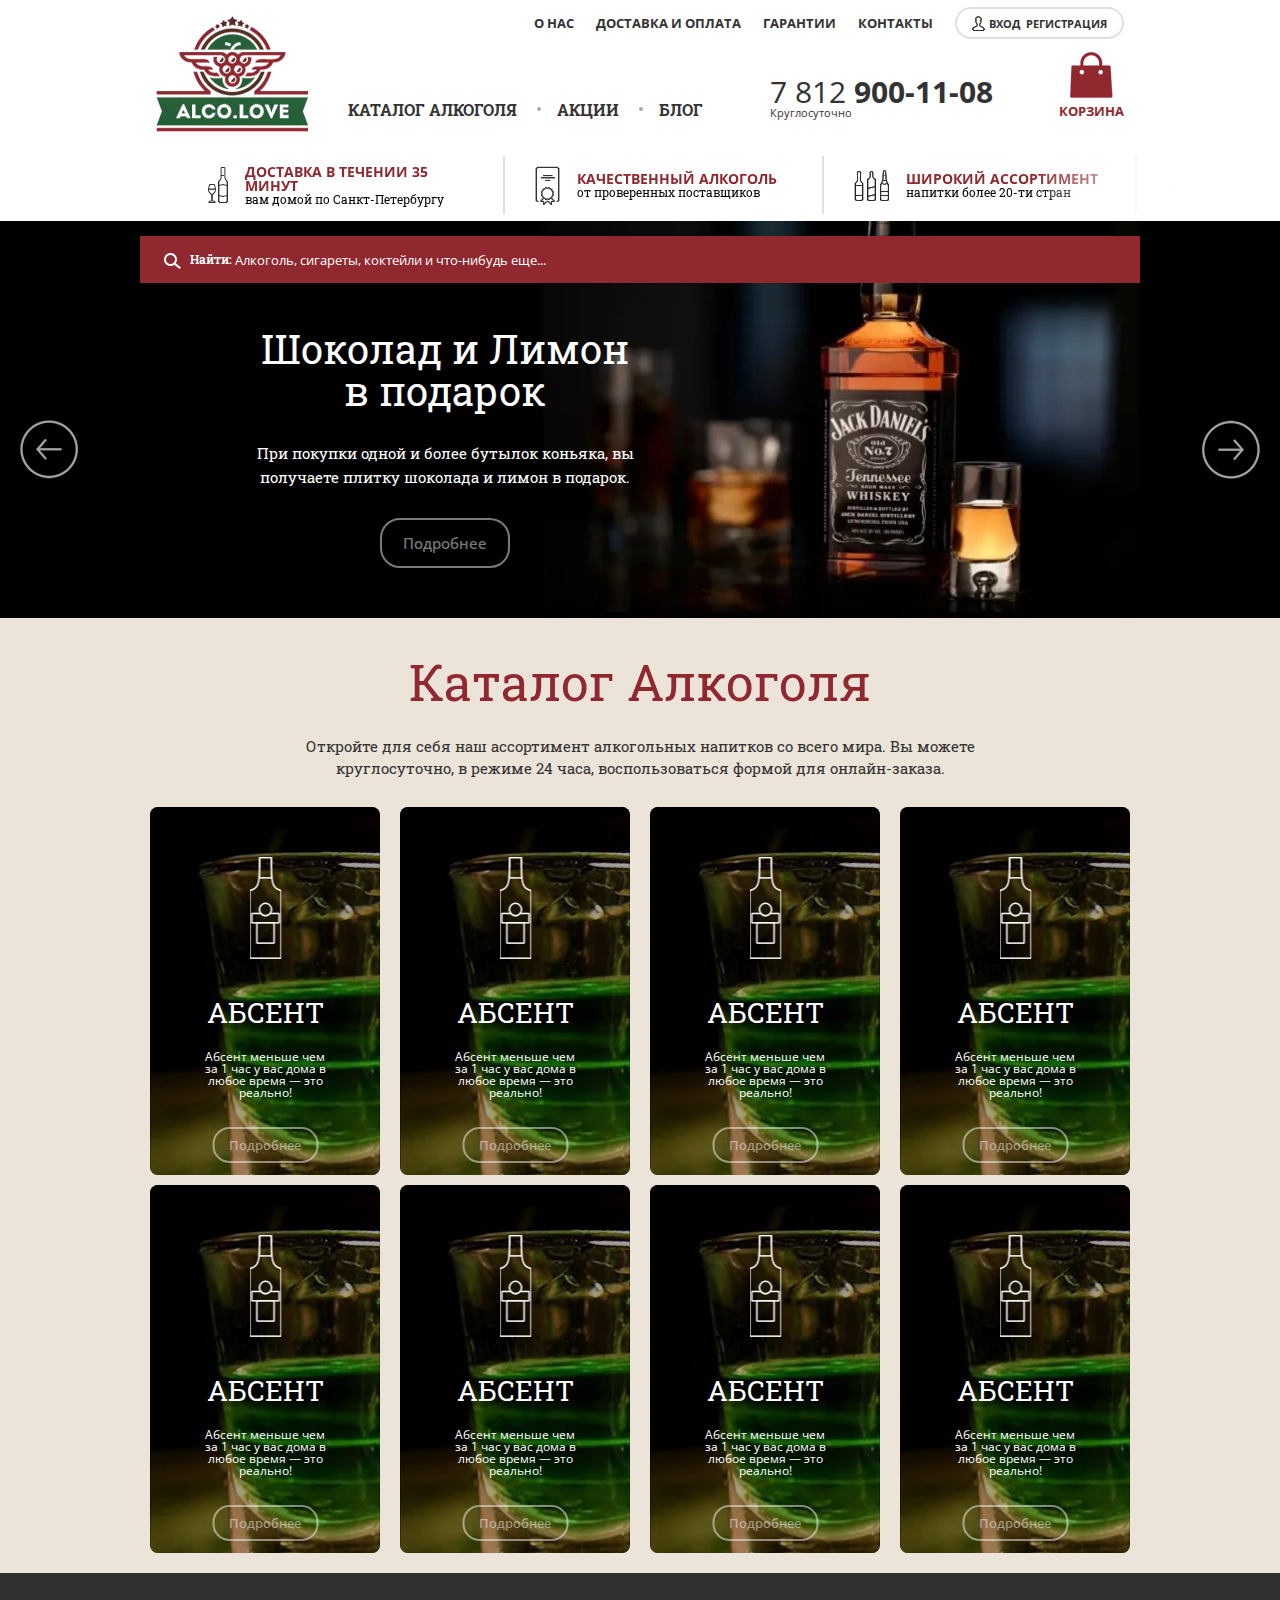
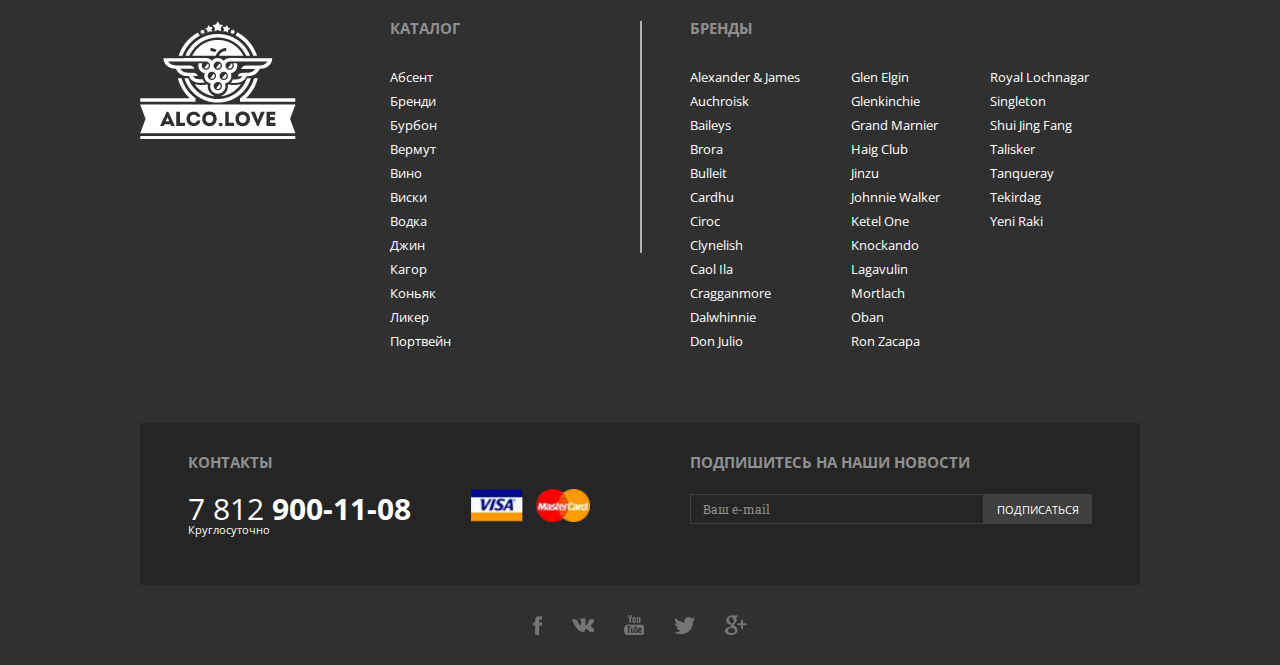
==== commit a5ab232b: "Add files via upload" ====
--- a/home.html
+++ b/home.html
@@ -108,59 +108,181 @@
 				</div>  				<div class="page__row">-					<div class="main-slider__search-form">-						<form action="#">-							<label for="main-slider"></label>-							<input id="main-slider" autocomplete="off" type="text" name="form[]" data-error="Ошибка" data-value="" class="input">-						</form>-					</div>--					<div class="main-slider__block _swiper">-						<div class="main-slider__slide slide">-							<div class="main-slider__image">-								<picture><source srcset="img/slider/slide_01.webp" type="image/webp"><img src="img/slider/slide_01.jpg" alt=""></picture>-							</div>-							<div class="slide__text">-								<div class="slide__title">Шоколад и Лимон в подарок</div>-								<div class="slide__subtitle">При покупки одной и более бутылок коньяка, вы получаете плитку шоколада и лимон в подарок. </div>-								<button type="submit" class="form__btn btn btn_details">Подробнее</button>-							</div>-						</div>-						<div class="main-slider__slide slide">-							<div class="main-slider__image">-								<picture><source srcset="img/slider/slide_01.webp" type="image/webp"><img src="img/slider/slide_01.jpg" alt=""></picture>-							</div>-							<div class="slide__text">-								<div class="slide__title">Шоколад и Лимон в подарок</div>-								<div class="slide__subtitle">При покупки одной и более бутылок коньяка, вы получаете плитку шоколада и лимон в подарок. </div>-								<button type="submit" class="form__btn btn btn_details">Подробнее</button>-							</div>-						</div>-						<div class="main-slider__slide slide">-							<div class="main-slider__image">-								<picture><source srcset="img/slider/slide_01.webp" type="image/webp"><img src="img/slider/slide_01.jpg" alt=""></picture>-							</div>-							<div class="slide__text">-								<div class="slide__title">Шоколад и Лимон в подарок</div>-								<div class="slide__subtitle">При покупки одной и более бутылок коньяка, вы получаете плитку шоколада и лимон в подарок. </div>-								<button type="submit" class="form__btn btn btn_details">Подробнее</button>-							</div>-						</div>-						<div class="main-slider__slide slide">-							<div class="main-slider__image">-								<picture><source srcset="img/slider/slide_01.webp" type="image/webp"><img src="img/slider/slide_01.jpg" alt=""></picture>-							</div>-							<div class="slide__text">-								<div class="slide__title">Шоколад и Лимон в подарок</div>-								<div class="slide__subtitle">При покупки одной и более бутылок коньяка, вы получаете плитку шоколада и лимон в подарок. </div>-								<button type="submit" class="form__btn btn btn_details">Подробнее</button>-							</div>-						</div>-						<div class="main-slider__prev"></div>-						<div class="main-slider__next"></div>-					</div>-				</main>-				<footer class="footer">+					<div class="main-slider">+						<div class="main-slider__search-container _container">+							<form action="#" class="main-slider__search-form">+								<label for="main-slider" class="main-slider__label">Найти:</label>+								<input id="main-slider" autocomplete="off" type="text" name="form[]" data-error="Ошибка" data-value="Алкоголь, сигареты, коктейли и что-нибудь еще..." class="main-slider__input input">+							</form>+						</div>+						<div class="main-slider__container">+							<div class="main-slider__block _swiper">+								<div class="main-slider__slide slide">+									<div class="main-slider__image">+										<picture><source srcset="img/slider/slide_01.webp" type="image/webp"><img src="img/slider/slide_01.jpg" alt=""></picture>+									</div>+									<div class="slide__text">+										<div class="slide__title">Шоколад и Лимон в подарок</div>+										<div class="slide__subtitle">При покупки одной и более бутылок коньяка, вы получаете плитку шоколада и лимон в подарок. </div>+										<button type="submit" class="form__btn btn btn_details">Подробнее</button>+									</div>+								</div>+								<div class="main-slider__slide slide">+									<div class="main-slider__image">+										<picture><source srcset="img/slider/slide_01.webp" type="image/webp"><img src="img/slider/slide_01.jpg" alt=""></picture>+									</div>+									<div class="slide__text">+										<div class="slide__title">Шоколад и Лимон в подарок</div>+										<div class="slide__subtitle">При покупки одной и более бутылок коньяка, вы получаете плитку шоколада и лимон в подарок. </div>+										<button type="submit" class="form__btn btn btn_details">Подробнее</button>+									</div>+								</div>+								<div class="main-slider__slide slide">+									<div class="main-slider__image">+										<picture><source srcset="img/slider/slide_01.webp" type="image/webp"><img src="img/slider/slide_01.jpg" alt=""></picture>+									</div>+									<div class="slide__text">+										<div class="slide__title">Шоколад и Лимон в подарок</div>+										<div class="slide__subtitle">При покупки одной и более бутылок коньяка, вы получаете плитку шоколада и лимон в подарок. </div>+										<button type="submit" class="form__btn btn btn_details">Подробнее</button>+									</div>+								</div>+							</div>+							<div class="main-slider__prev"></div>+							<div class="main-slider__next"></div>+						</div>++					</div>+				</div>++				<div class="page__row catalogue">+					<div class="catalogue__container _container">+						<div class="catalogue__title-catalogue">Каталог Алкоголя</div>+						<div class="catalogue__text">Откройте для себя наш ассортимент алкогольных напитков со всего мира. Вы можете круглосуточно, в режиме 24 часа, воспользоваться формой для онлайн-заказа.</div>++						<div class="catalogue__cards cards">++							<div class="cards__column">+								<div class="cards__card card">+									<div class="card__block-image">+										<div class="card__image _ibg">+											<picture><source srcset="img/catalogue/01_absinth.webp" type="image/webp"><img src="img/catalogue/01_absinth.png" alt=""></picture>+										</div>+									</div>+									<div class="card__inner">+										<picture><source srcset="img/catalogue/icons_catalogue/01_absinth_mini.svg" type="image/webp"><img src="img/catalogue/icons_catalogue/01_absinth_mini.svg" class="card__icon" alt=""></picture>+										<div class="card__title">Абсент</div>+										<div class="card__subtitle">Абсент меньше чем за 1 час у вас дома в любое время — это реально!</div>+										<button type="submit" class="form__btn btn btn_card">Подробнее</button>+									</div>+								</div>+							</div>+							<div class="cards__column">+								<div class="cards__card card">+									<div class="card__block-image">+										<div class="card__image _ibg">+											<picture><source srcset="img/catalogue/01_absinth.webp" type="image/webp"><img src="img/catalogue/01_absinth.png" alt=""></picture>+										</div>+									</div>+									<div class="card__inner">+										<picture><source srcset="img/catalogue/icons_catalogue/01_absinth_mini.svg" type="image/webp"><img src="img/catalogue/icons_catalogue/01_absinth_mini.svg" class="card__icon" alt=""></picture>+										<div class="card__title">Абсент</div>+										<div class="card__subtitle">Абсент меньше чем за 1 час у вас дома в любое время — это реально!</div>+										<button type="submit" class="form__btn btn btn_card">Подробнее</button>+									</div>+								</div>+							</div>+							<div class="cards__column">+								<div class="cards__card card">+									<div class="card__block-image">+										<div class="card__image _ibg">+											<picture><source srcset="img/catalogue/01_absinth.webp" type="image/webp"><img src="img/catalogue/01_absinth.png" alt=""></picture>+										</div>+									</div>+									<div class="card__inner">+										<picture><source srcset="img/catalogue/icons_catalogue/01_absinth_mini.svg" type="image/webp"><img src="img/catalogue/icons_catalogue/01_absinth_mini.svg" class="card__icon" alt=""></picture>+										<div class="card__title">Абсент</div>+										<div class="card__subtitle">Абсент меньше чем за 1 час у вас дома в любое время — это реально!</div>+										<button type="submit" class="form__btn btn btn_card">Подробнее</button>+									</div>+								</div>+							</div>+							<div class="cards__column">+								<div class="cards__card card">+									<div class="card__block-image">+										<div class="card__image _ibg">+											<picture><source srcset="img/catalogue/01_absinth.webp" type="image/webp"><img src="img/catalogue/01_absinth.png" alt=""></picture>+										</div>+									</div>+									<div class="card__inner">+										<picture><source srcset="img/catalogue/icons_catalogue/01_absinth_mini.svg" type="image/webp"><img src="img/catalogue/icons_catalogue/01_absinth_mini.svg" class="card__icon" alt=""></picture>+										<div class="card__title">Абсент</div>+										<div class="card__subtitle">Абсент меньше чем за 1 час у вас дома в любое время — это реально!</div>+										<button type="submit" class="form__btn btn btn_card">Подробнее</button>+									</div>+								</div>+							</div>+							<div class="cards__column">+								<div class="cards__card card">+									<div class="card__block-image">+										<div class="card__image _ibg">+											<picture><source srcset="img/catalogue/01_absinth.webp" type="image/webp"><img src="img/catalogue/01_absinth.png" alt=""></picture>+										</div>+									</div>+									<div class="card__inner">+										<picture><source srcset="img/catalogue/icons_catalogue/01_absinth_mini.svg" type="image/webp"><img src="img/catalogue/icons_catalogue/01_absinth_mini.svg" class="card__icon" alt=""></picture>+										<div class="card__title">Абсент</div>+										<div class="card__subtitle">Абсент меньше чем за 1 час у вас дома в любое время — это реально!</div>+										<button type="submit" class="form__btn btn btn_card">Подробнее</button>+									</div>+								</div>+							</div>++							<div class="cards__column">+								<div class="cards__card card">+									<div class="card__image _ibg">+										<picture><source srcset="img/catalogue/01_absinth.webp" type="image/webp"><img src="img/catalogue/01_absinth.png" alt=""></picture>+									</div>+									<div class="card__inner">+										<picture><source srcset="img/catalogue/icons_catalogue/01_absinth_mini.svg" type="image/webp"><img src="img/catalogue/icons_catalogue/01_absinth_mini.svg" class="card__icon" alt=""></picture>+										<div class="card__title">Абсент</div>+										<div class="card__subtitle">Абсент меньше чем за 1 час у вас дома в любое время — это реально!</div>+										<button type="submit" class="form__btn btn btn_card">Подробнее</button>+									</div>+								</div>+							</div>+							<div class="cards__column">+								<div class="cards__card card">+									<div class="card__image _ibg">+										<picture><source srcset="img/catalogue/01_absinth.webp" type="image/webp"><img src="img/catalogue/01_absinth.png" alt=""></picture>+									</div>+									<div class="card__inner">+										<picture><source srcset="img/catalogue/icons_catalogue/01_absinth_mini.svg" type="image/webp"><img src="img/catalogue/icons_catalogue/01_absinth_mini.svg" class="card__icon" alt=""></picture>+										<div class="card__title">Абсент</div>+										<div class="card__subtitle">Абсент меньше чем за 1 час у вас дома в любое время — это реально!</div>+										<button type="submit" class="form__btn btn btn_card">Подробнее</button>+									</div>+								</div>+							</div>+							<div class="cards__column">+								<div class="cards__card card">+									<div class="card__image _ibg">+										<picture><source srcset="img/catalogue/01_absinth.webp" type="image/webp"><img src="img/catalogue/01_absinth.png" alt=""></picture>+									</div>+								</div>+								<div class="card__inner">+									<picture><source srcset="img/catalogue/icons_catalogue/01_absinth_mini.svg" type="image/webp"><img src="img/catalogue/icons_catalogue/01_absinth_mini.svg" class="card__icon" alt=""></picture>+									<div class="card__title">Абсент</div>+									<div class="card__subtitle">Абсент меньше чем за 1 час у вас дома в любое время — это реально!</div>+									<button type="submit" class="form__btn btn btn_card">Подробнее</button>+								</div>++							</div>+						</div>+					</div>+				</div>+			</main>+			<footer class="footer"> 	<div class="footer__container _container"> 		<div class="footer__row _spollers"> 			<div class="footer__top">@@ -360,8 +482,8 @@
 		</div> 	</div> </footer>-			</div>-			<div class="popup">+		</div>+		<div class="popup"> 	<div class="popup__content"> 		<div class="popup__body"> 			<div class="popup__close"></div>@@ -377,8 +499,8 @@
 	</div> </div> -			<!-- <script src="https://code.jquery.com/jquery-3.3.1.min.js"></script> -->+		<!-- <script src="https://code.jquery.com/jquery-3.3.1.min.js"></script> --> <script src="js/vendors.min.js"></script> <script src="js/app.min.js"></script>-		</body>-	</html>+	</body>+</html>--- a/css/style.min.css
+++ b/css/style.min.css
@@ -1 +1 @@
-@charset "UTF-8";@import url(https://fonts.googleapis.com/css?family=Roboto+Slab:100,200,300,regular,500,600,700,800,900&display=swap&subset=cyrillic-ext);@import url(https://fonts.googleapis.com/css?family=Open+Sans:300,300italic,regular,italic,600,600italic,700,700italic,800,800italic&display=swap&subset=cyrillic-ext);*{padding:0;margin:0;border:0}*,:after,:before{-webkit-box-sizing:border-box;box-sizing:border-box}:active,:focus{outline:0}a:active,a:focus{outline:0}aside,footer,header,nav,section{display:block}body,html{height:100%;min-width:320px}body{line-height:1;font-family:"Open sans";-ms-text-size-adjust:100%;-moz-text-size-adjust:100%;-webkit-text-size-adjust:100%}button,input,textarea{font-family:"Open sans"}input::-ms-clear{display:none}button{cursor:pointer}button::-moz-focus-inner{padding:0;border:0}a,a:visited{text-decoration:none}a:hover{text-decoration:none}ul li{list-style:none}img{vertical-align:top}h1,h2,h3,h4,h5,h6{font-weight:inherit;font-size:inherit}body{color:#000;font-size:14px}body._lock{overflow:hidden}.wrapper{width:100%;min-height:100%;overflow:hidden;display:-webkit-box;display:-ms-flexbox;display:flex;-webkit-box-orient:vertical;-webkit-box-direction:normal;-ms-flex-direction:column;flex-direction:column}._container{max-width:1000px;margin:0 auto}.btn{display:-webkit-inline-box;display:-ms-inline-flexbox;display:inline-flex;padding:0 0}.btn._fw{width:100%}.btn_subscribe{display:-webkit-box;display:-ms-flexbox;display:flex;-webkit-box-pack:center;-ms-flex-pack:center;justify-content:center;-webkit-box-align:center;-ms-flex-align:center;align-items:center;background-color:#404040;font-size:11px;font-weight:400;text-transform:uppercase;color:#fff;height:30px;padding-left:calc(5px + 8 * ((100vw - 320px)/ 960));padding-right:calc(5px + 8 * ((100vw - 320px)/ 960))}.btn_subscribe:hover{background-color:#757575}.btn_details{display:-webkit-box;display:-ms-flexbox;display:flex;-webkit-box-pack:center;-ms-flex-pack:center;justify-content:center;-webkit-box-align:center;-ms-flex-align:center;align-items:center;padding-top:calc(4px + 9 * ((100vw - 320px)/ 960));padding-bottom:calc(4px + 9 * ((100vw - 320px)/ 960));padding-left:calc(7px + 14 * ((100vw - 320px)/ 960));padding-right:calc(7px + 14 * ((100vw - 320px)/ 960));border-radius:20px;border:2px solid #fff;background-color:transparent;opacity:.48;color:#fff;font-size:15px;font-weight:500;-webkit-transition:all .3s ease 0s;-o-transition:all .3s ease 0s;transition:all .3s ease 0s}.btn_details:hover{background-color:#424242}.select{position:relative}.select__item{position:relative}.select__title{color:#000;border:1px solid #d9d9d9;background-color:#fff;cursor:pointer;border-radius:4px}.select__value{display:-webkit-box;display:-ms-flexbox;display:flex;font-size:14px;height:30px;padding:0 15px;-webkit-box-align:center;-ms-flex-align:center;align-items:center;-webkit-box-pack:justify;-ms-flex-pack:justify;justify-content:space-between;-webkit-box-orient:horizontal;-webkit-box-direction:reverse;-ms-flex-direction:row-reverse;flex-direction:row-reverse}.select__value span{height:1em;overflow:hidden;display:-webkit-box;-webkit-line-clamp:1;-webkit-box-orient:vertical}.select__value:before{content:"";display:inline-block;-webkit-transition:all .3s ease 0s;-o-transition:all .3s ease 0s;transition:all .3s ease 0s;width:11px;height:7px;background:url(../img/icons/select.svg) center/100% no-repeat}.select__input{width:100%;background-color:transparent;height:100%}.select__options{color:#000;display:none;position:absolute;top:29px;border-radius:0 0 4px 4px;min-width:100%;left:0;background-color:#fff;border-top:0;border:1px solid #d9d9d9;border-top:0;font-size:14px;padding:10px 0 5px 0}.select__option{cursor:pointer;padding:5px 15px;margin:0}.select._active{z-index:5}.select._active .select__value:before{-webkit-transform:rotate(-180deg);-ms-transform:rotate(-180deg);transform:rotate(-180deg)}.select._active .select__options{display:block}input[type=email],input[type=tel],input[type=text],textarea{-webkit-appearance:none;-moz-appearance:none;appearance:none}.input{border-radius:0!important;width:100%;display:block;padding:0 20px}textarea.input{resize:none;padding:0 0}.checkbox{position:relative}.checkbox__input{position:absolute;width:0;height:0;opacity:0;visibility:hidden}.checkbox__input:checked+.checkbox__text:before{background:#fff url(../img/icons/check.svg) center no-repeat}.checkbox__text{display:-webkit-inline-box;display:-ms-inline-flexbox;display:inline-flex;-webkit-box-align:center;-ms-flex-align:center;align-items:center;position:relative;font-size:16px;color:#fff;letter-spacing:-.3px;line-height:calc(20 / 16);cursor:pointer}.checkbox__text:before{content:"";-ms-flex-item-align:start;align-self:flex-start;margin:0 14px 0 0;-webkit-box-flex:0;-ms-flex:0 0 20px;flex:0 0 20px;left:0;top:0;width:20px;height:18px;background:#fff;border:1px solid #a7a9ac}.checkbox a{color:#fff;text-decoration:underline}.checkbox._error .checkbox__text:before{border:1px solid #ee1212}.options{display:-webkit-box;display:-ms-flexbox;display:flex;-webkit-box-orient:vertical;-webkit-box-direction:normal;-ms-flex-direction:column;flex-direction:column;-webkit-box-align:start;-ms-flex-align:start;align-items:flex-start}.options__item{position:relative;cursor:pointer}.options__input{position:absolute;width:0;height:0;opacity:0;left:0;top:0;visibility:hidden}.options__input:checked+.options__text:after{-webkit-transform:scale(1);-ms-transform:scale(1);transform:scale(1)}.options__text{display:-webkit-inline-box;display:-ms-inline-flexbox;display:inline-flex;-webkit-box-align:center;-ms-flex-align:center;align-items:center;position:relative;font-size:16px;color:#fff;letter-spacing:-.3px;line-height:calc(20 / 16)}.options__text:before{content:"";-ms-flex-item-align:start;align-self:flex-start;margin:0 14px 0 0;-webkit-box-flex:0;-ms-flex:0 0 20px;flex:0 0 20px;left:0;top:0;border-radius:50%;width:20px;height:18px;background:#fff;border:1px solid #a7a9ac}.options__text:after{content:"";-webkit-transition:all .3s ease 0s;-o-transition:all .3s ease 0s;transition:all .3s ease 0s;-webkit-transform:scale(0);-ms-transform:scale(0);transform:scale(0);width:10px;height:10px;border-radius:50%;background-color:#77243a;position:absolute;left:5px;top:4px}.rating-block{display:table;font-size:0}.rating{display:inline-block;position:relative;vertical-align:middle}.rating.edit .star{cursor:pointer}.rating .star{width:17px;height:14px;display:inline-block;position:relative;z-index:3}.rating__line{position:absolute;width:85px;height:14px;top:0;left:0;background:url(../img/icons/bg_rating.svg) 0 0 no-repeat;z-index:1;background-size:85px 100%}.rating__activeline{position:absolute;width:0;height:14px;top:0;left:0;background:url(../img/icons/bg_rating_active.svg) 0 0 no-repeat;z-index:2;background-size:85px 100%}.rating__value{display:inline-block;color:#1b3139;font-size:14px;line-height:13px;vertical-align:middle}.quantity{width:88px;height:40px;display:-webkit-box;display:-ms-flexbox;display:flex;border:1px solid rgba(166,166,166,.45)}.quantity__button{-webkit-box-flex:0;-ms-flex:0 0 30px;flex:0 0 30px;position:relative;cursor:pointer}.quantity__button::after,.quantity__button::before{content:"";position:absolute;top:50%;left:50%;-webkit-transition:all .3s ease 0s;-o-transition:all .3s ease 0s;transition:all .3s ease 0s;margin:0 0 0 -4.5px;background-color:#a6a6a6;width:9px;height:1px}.quantity__button_plus::before{-webkit-transform:rotate(-90deg);-ms-transform:rotate(-90deg);transform:rotate(-90deg)}.quantity__input{-webkit-box-flex:1;-ms-flex:1 1 auto;flex:1 1 auto}.quantity__input input{height:100%;color:#a6a6a6;font-size:12px;width:100%;text-align:center}.row:after{display:block;content:"";clear:both}.rub:after{content:"₽"}ol.counter{list-style-type:none;counter-reset:item}ol.counter li{position:relative;padding:0 0 0 45px}ol.counter li:before{counter-increment:item;content:counter(item);position:absolute;left:0;top:0;color:#818181;font-size:14px;font-weight:700;text-align:center;line-height:26px;border-radius:50%;width:28px;height:28px;border:1px solid #4274bb}.ellipsis{display:block;overflow:hidden;width:100%;white-space:nowrap;-o-text-overflow:ellipsis;text-overflow:ellipsis}.es{overflow:hidden;white-space:nowrap;-o-text-overflow:ellipsis;text-overflow:ellipsis}.table{display:table;font-size:0;width:100%}.trow{display:table-row}.cell{display:table-cell}.cell.full{width:100%}._ibg{position:relative}._ibg img{position:absolute;width:100%;height:100%;top:0;left:0;-o-object-fit:cover;object-fit:cover}body.ie ._ibg{background-position:center;background-size:cover;background-repeat:no-repeat}body.ie ._ibg img{width:0;height:0;opacity:0;visibility:hidden}.video{position:relative;overflow:hidden;height:0;padding-bottom:56.25%}.video embed,.video iframe,.video object,.video video{position:absolute;top:0;left:0;width:100%;height:100%}.videobg embed,.videobg iframe,.videobg object,.videobg video{position:fixed;top:50%;left:50%;min-width:100%;min-height:100%;width:auto;height:auto;z-index:-100;-webkit-transform:translateX(-50%) translateY(-50%);-ms-transform:translateX(-50%) translateY(-50%);transform:translateX(-50%) translateY(-50%);background-size:cover}.moretext{overflow:hidden}.moretext__more{cursor:pointer}.moretext__more span{font-style:normal}.moretext__more span:first-child{display:block}.moretext__more span:last-child{display:none}.moretext__more.active span{font-style:normal}.moretext__more.active span:first-child{display:none}.moretext__more.active span:last-child{display:block}#map{background:url(../img/icons/loading.gif) center/50px no-repeat}._swiper{overflow:hidden}._swiper .swiper-wrapper{width:100%;height:100%;-webkit-box-sizing:content-box;box-sizing:content-box;display:-webkit-box;display:-ms-flexbox;display:flex;position:relative}._swiper.swiper-container-vertical .swiper-wrapper{-webkit-box-orient:vertical;-webkit-box-direction:normal;-ms-flex-direction:column;flex-direction:column}._swiper.swiper-container-autoheight .swiper-wrapper{-webkit-box-align:start;-ms-flex-align:start;align-items:flex-start}.swiper-container-initialized .swiper-slide{-ms-flex-negative:0;flex-shrink:0}.swiper-container-android .swiper-slide,.swiper-container-android .swiper-wrapper{-webkit-transform:translate3d(0,0,0);transform:translate3d(0,0,0)}.swiper-button-lock{display:none!important}.slick-slider{position:relative}.slick-slider .slick-list,.slick-slider .slick-track{-webkit-transform:translate3d(0,0,0);-ms-transform:translate3d(0,0,0);transform:translate3d(0,0,0)}.slick-slider .slick-list{position:relative;overflow:hidden;width:100%}.slick-slider .slick-track{position:relative;width:100%;display:-webkit-box;display:-ms-flexbox;display:flex}.slick-slider .slick-slide{position:relative}.tab__item{display:none}.tab__item.active{display:block}._tabs-block{display:none}._tabs-block._active{display:block}.mirror{-webkit-transform:scale(-1,1);-ms-transform:scale(-1,1);transform:scale(-1,1)}.nicescroll-rails{z-index:1000!important}.gm-style-iw-t{opacity:0}.baloon{opacity:1;right:-7px!important;bottom:80px!important}.baloon button{display:none!important}.baloon:after{display:none!important}.baloon-style{display:none}.baloon-content.gm-style-iw{opacity:1;border-radius:0!important;max-width:300px!important;padding:0!important;left:0!important;width:100%!important;overflow:visible!important}.baloon-content.gm-style-iw>.gm-style-iw-d{overflow:hidden!important;max-width:none!important}.baloon-content.gm-style-iw:after{display:none!important}.baloon-close{top:18px!important}._custom-scroll{position:fixed;right:0;top:0;width:3px;height:100%;z-index:1000}._custom-scroll__line{background-color:rgba(0,0,0,.5);border-radius:3px 0 0 3px;position:relative;left:0;top:0;width:100%}.popup{-webkit-overflow-scrolling:touch;z-index:100;padding:30px 10px;position:fixed;top:0;left:0;width:100%;height:100%;-webkit-transition:visibility .8s ease 0s;-o-transition:visibility .8s ease 0s;transition:visibility .8s ease 0s;visibility:hidden}.popup::before{content:"";background-color:rgba(0,0,0,.9);position:fixed;width:100%;height:100%;top:0;left:0;opacity:0;-webkit-transition:opacity .8s ease 0s;-o-transition:opacity .8s ease 0s;transition:opacity .8s ease 0s}.popup.show{visibility:visible;overflow:auto}.popup.show::before{opacity:1}.popup.show .popup__body{-webkit-transform:scale(1);-ms-transform:scale(1);transform:scale(1)}.popup._active{overflow:auto;visibility:visible}.popup._active::before{opacity:1}.popup._active .popup__body{-webkit-transition:all .3s ease .2s;-o-transition:all .3s ease .2s;transition:all .3s ease .2s;-webkit-transform:scale(1);-ms-transform:scale(1);transform:scale(1)}.popup__content{display:-webkit-box;display:-ms-flexbox;display:flex;-webkit-box-orient:vertical;-webkit-box-direction:normal;-ms-flex-direction:column;flex-direction:column;-webkit-box-align:center;-ms-flex-align:center;align-items:center;min-height:100%;-webkit-box-flex:1;-ms-flex:1 1 auto;flex:1 1 auto;width:100%;display:flex;-webkit-box-pack:center;-ms-flex-pack:center;justify-content:center;align-items:center}.popup__body{-webkit-transform:scale(0);-ms-transform:scale(0);transform:scale(0);-webkit-transition:all .3s ease 0s;-o-transition:all .3s ease 0s;transition:all .3s ease 0s;background-color:#fff;padding:50px;width:100%;max-width:800px}.popup__close{width:15px;height:15px;position:absolute;top:0;right:0;cursor:pointer;z-index:30;background:url(../img/icons/close.svg) 0 0 no-repeat}.header{position:relative;max-height:159px;width:100%;background-color:#fff}.header__content{display:-webkit-box;display:-ms-flexbox;display:flex;padding:0 16px 0 0}.header__row{display:-webkit-box;display:-ms-flexbox;display:flex}.header__logo{display:-webkit-box;display:-ms-flexbox;display:flex;z-index:5;padding:16px 0 24px 16px}.header__body{display:-webkit-box;display:-ms-flexbox;display:flex;width:100%;-webkit-box-orient:vertical;-webkit-box-direction:normal;-ms-flex-direction:column;flex-direction:column;-webkit-box-pack:justify;-ms-flex-pack:justify;justify-content:space-between}.header__column_bottom{max-height:100%;display:-webkit-box;display:-ms-flexbox;display:flex;-webkit-box-pack:justify;-ms-flex-pack:justify;justify-content:space-between;-webkit-box-align:end;-ms-flex-align:end;align-items:flex-end;margin:0 0 38px 0}.header__top{display:-webkit-box;display:-ms-flexbox;display:flex;-webkit-box-align:center;-ms-flex-align:center;align-items:center;-webkit-box-pack:end;-ms-flex-pack:end;justify-content:flex-end;padding:7px 0 0 0}.header__nav-top{display:-webkit-box;display:-ms-flexbox;display:flex}.header__phone{-webkit-box-ordinal-group:2;-ms-flex-order:1;order:1}.header__phone a{cursor:pointer;color:#333;font-size:30px}.header__phone p{color:#333;font-size:11px;font-weight:400;text-align:left;text-transform:capitalize}.header__cart{-webkit-box-ordinal-group:3;-ms-flex-order:2;order:2;display:-webkit-box;display:-ms-flexbox;display:flex;-webkit-box-orient:vertical;-webkit-box-direction:normal;-ms-flex-direction:column;flex-direction:column;-webkit-box-align:center;-ms-flex-align:center;align-items:center;cursor:pointer}.header__cart img{margin:0 0 7px 0}.header__cart p{color:#902830;font-size:13px;font-weight:700;text-align:center;text-transform:uppercase}.top__item a{padding-right:calc(10px + 12 * ((100vw - 320px)/ 960));color:#333;font-size:13px;font-weight:700;text-align:right;text-transform:uppercase}.account__top{display:-webkit-box;display:-ms-flexbox;display:flex;-webkit-box-pack:center;-ms-flex-pack:center;justify-content:center;-webkit-box-align:center;-ms-flex-align:center;align-items:center;border-radius:25px;border:2px solid #e0e0e0;padding:7px 15px}.account__top a{color:#333;font-size:11px;font-weight:700;text-transform:uppercase;position:relative;bottom:0;-webkit-transition:all .5s ease 0s;-o-transition:all .5s ease 0s;transition:all .5s ease 0s}.account__top a:hover{-webkit-transition:all .3s ease 0s;-o-transition:all .3s ease 0s;transition:all .3s ease 0s;bottom:2px;color:#902830}.account__enter{padding:0 6px 0 17px;position:relative}.account__enter::before{content:"";position:absolute;top:0;left:0;display:inline-block;width:13px;height:15px;background:url(../img/header/profile.svg) 0 0 no-repeat}.menu__body{-webkit-transition:all .5s ease 0s;-o-transition:all .5s ease 0s;transition:all .5s ease 0s;position:fixed;z-index:5;top:-100%;left:0;width:100%;height:100%;overflow:auto;padding-left:calc(15px + 25 * ((100vw - 320px)/ 960));padding-right:calc(15px + 25 * ((100vw - 320px)/ 960));padding-top:80px;padding-bottom:30px;background-color:#333;opacity:0}.menu__body._active{top:0;opacity:1}.menu__link{font-size:20px;text-transform:uppercase;font-family:"Roboto Slab";color:#fff;line-height:30px;border-bottom:1px solid #eee}.laptop__list{display:-webkit-box;display:-ms-flexbox;display:flex}.laptop__list li{display:-webkit-box;display:-ms-flexbox;display:flex;padding-left:calc(10px + 30 * ((100vw - 320px)/ 960));position:relative}.laptop li::before{content:"";display:-webkit-box;display:-ms-flexbox;display:flex;position:absolute;top:5px;left:calc(8px + 12 * ((100vw - 320px)/ 960));width:4px;height:4px;border-radius:50%;background-color:#aaa}.laptop li:first-child:before{content:none;margin-right:20px}.laptop__link{color:#333;font-family:"Roboto Slab";font-size:16px;font-weight:700;text-align:left;text-transform:uppercase}.icon-menu{display:none}.footer{background-color:#303030;color:#fff}.footer__container{display:-webkit-box;display:-ms-flexbox;display:flex;-webkit-box-orient:vertical;-webkit-box-direction:normal;-ms-flex-direction:column;flex-direction:column}.footer__top{margin:48px 0 70px 0;display:-webkit-box;display:-ms-flexbox;display:flex;-webkit-box-orient:horizontal;-webkit-box-direction:normal;-ms-flex-direction:row;flex-direction:row}.footer__column{-webkit-box-flex:0;-ms-flex:0 0 25%;flex:0 0 25%}.footer__column:last-child{padding-left:calc(20px + 30 * ((100vw - 320px)/ 960));-webkit-box-flex:0;-ms-flex:0 0 50%;flex:0 0 50%;position:relative}.footer__column:last-child::before{content:"";position:absolute;top:0;left:0;display:inline-block;background:rgba(255,255,255,.623);width:2px;height:70%}.footer__contacts{display:-webkit-box;display:-ms-flexbox;display:flex;background-color:#252525;-webkit-box-pack:center;-ms-flex-pack:center;justify-content:center;-webkit-box-align:start;-ms-flex-align:start;align-items:flex-start;height:calc(130px + 32 * ((100vw - 320px)/ 960));width:100%;padding:32px 48px}.footer__social{display:-webkit-box;display:-ms-flexbox;display:flex}.footer__title{color:#8f8f8f;font-size:15px;font-weight:700;text-transform:uppercase}.footer__title_catalogue{margin:0 0 29px 0}.footer__title_brands{margin:0 0 29px 0}.footer__title_contacts{margin-bottom:calc(7px + 17 * ((100vw - 320px)/ 960))}.footer__title_subscribe{margin-bottom:calc(7px + 17 * ((100vw - 320px)/ 960))}.footer__list{display:-webkit-box;display:-ms-flexbox;display:flex;-webkit-box-orient:vertical;-webkit-box-direction:normal;-ms-flex-direction:column;flex-direction:column;-ms-flex-wrap:wrap;flex-wrap:wrap;max-height:290px}.footer__item{color:#fff;font-size:13px;font-weight:400;line-height:24px;text-align:left}.contacts__left{-webkit-box-flex:0;-ms-flex:0 1 50%;flex:0 1 50%;display:-webkit-box;display:-ms-flexbox;display:flex;-webkit-box-pack:justify;-ms-flex-pack:justify;justify-content:space-between;-webkit-box-align:center;-ms-flex-align:center;align-items:center;padding-right:calc(15px + 35 * ((100vw - 320px)/ 960))}.contacts__row{-webkit-box-flex:0;-ms-flex:0 1 auto;flex:0 1 auto}.contacts__row:first-child{display:-webkit-box;display:-ms-flexbox;display:flex;-webkit-box-orient:vertical;-webkit-box-direction:normal;-ms-flex-direction:column;flex-direction:column;-webkit-box-align:start;-ms-flex-align:start;align-items:flex-start;-webkit-box-pack:justify;-ms-flex-pack:justify;justify-content:space-between}.contacts__row:last-child{margin-top:calc(10px + 11 * ((100vw - 320px)/ 960));-webkit-box-flex:0;-ms-flex:0 0 29.5%;flex:0 0 29.5%;padding:0 0 8% 0}.contacts__phone{cursor:pointer;color:#fff;font-size:30px}.contacts__subtitle{font-size:11px}.contacts__right{-webkit-box-flex:0;-ms-flex:0 1 50%;flex:0 1 50%;display:-webkit-box;display:-ms-flexbox;display:flex;-webkit-box-orient:vertical;-webkit-box-direction:normal;-ms-flex-direction:column;flex-direction:column;padding-left:calc(15px + 35 * ((100vw - 320px)/ 960))}.subscribe{display:-webkit-box;display:-ms-flexbox;display:flex;-webkit-box-orient:vertical;-webkit-box-direction:normal;-ms-flex-direction:column;flex-direction:column}.subscribe__form{display:-webkit-box;display:-ms-flexbox;display:flex}.subscribe__input{width:100%;border:1px solid #404040;background-color:transparent;padding-left:12px;color:#8f8f8f;font-family:"Roboto Slab";font-size:12px;font-weight:400;height:30px}.subscribe__input:focus{-webkit-box-shadow:0 0 1px #fff;box-shadow:0 0 1px #fff}.social__footer{display:-webkit-box;display:-ms-flexbox;display:flex;-webkit-box-pack:center;-ms-flex-pack:center;justify-content:center;-webkit-box-align:center;-ms-flex-align:center;align-items:center}.social__list{margin:30px -30px 30px 0;display:-webkit-box;display:-ms-flexbox;display:flex;-webkit-box-pack:center;-ms-flex-pack:center;justify-content:center;-webkit-box-align:center;-ms-flex-align:center;align-items:center}.social__link{padding:0 30px 0 0}#arrowAnim{position:absolute;top:15px;left:46%;width:20px;height:20px;display:-webkit-box;display:-ms-flexbox;display:flex;-webkit-box-pack:center;-ms-flex-pack:center;justify-content:center;-webkit-box-align:center;-ms-flex-align:center;align-items:center;-webkit-transform:rotate(270deg);-ms-transform:rotate(270deg);transform:rotate(270deg)}.arrow{width:10px;height:10px;border:3px solid;border-color:#fff transparent transparent #fff;-webkit-transform:rotate(-45deg);-ms-transform:rotate(-45deg);transform:rotate(-45deg)}.arrowSliding{position:absolute;-webkit-animation:slide 4s linear infinite;animation:slide 4s linear infinite}.delay1{-webkit-animation-delay:1s;animation-delay:1s}.delay2{-webkit-animation-delay:2s;animation-delay:2s}.delay3{-webkit-animation-delay:3s;animation-delay:3s}@-webkit-keyframes slide{0%{opacity:0;-webkit-transform:translateX(2vw);transform:translateX(2vw)}20%{opacity:1;-webkit-transform:translateX(1vw);transform:translateX(1vw)}80%{opacity:1;-webkit-transform:translateX(-1vw);transform:translateX(-1vw)}100%{opacity:0;-webkit-transform:translateX(-2vw);transform:translateX(-2vw)}}@keyframes slide{0%{opacity:0;-webkit-transform:translateX(2vw);transform:translateX(2vw)}20%{opacity:1;-webkit-transform:translateX(1vw);transform:translateX(1vw)}80%{opacity:1;-webkit-transform:translateX(-1vw);transform:translateX(-1vw)}100%{opacity:0;-webkit-transform:translateX(-2vw);transform:translateX(-2vw)}}.page{-webkit-box-flex:1;-ms-flex:1 1 auto;flex:1 1 auto;background-color:#fff}.top-banner{min-width:0}.top-banner__block{display:-webkit-box;display:-ms-flexbox;display:flex;background-color:#fff;margin:0 -30px 0 0;padding-left:calc(5px + 30 * ((100vw - 320px)/ 960));padding-right:calc(5px + 30 * ((100vw - 320px)/ 960));height:65px;position:relative}.top-banner__block::after{content:"";position:absolute;top:0;left:0;display:inline-block;height:100%;width:5%;background:#fff;background:-webkit-gradient(linear,left top,right top,color-stop(85%,#fff),to(rgba(255,255,255,0)));background:-o-linear-gradient(left,#fff 85%,rgba(255,255,255,0) 100%);background:linear-gradient(90deg,#fff 85%,rgba(255,255,255,0) 100%)}.top-banner__block::before{content:"";z-index:2;position:absolute;top:0;right:0;display:inline-block;height:100%;width:45%;background:#fff;background:-webkit-gradient(linear,left top,right top,color-stop(70%,rgba(255,255,255,0)),to(white));background:-o-linear-gradient(left,rgba(255,255,255,0) 70%,#fff 100%);background:linear-gradient(90deg,rgba(255,255,255,0) 70%,#fff 100%)}.top-banner__column{padding:0 30px 0 0;-webkit-box-flex:0;-ms-flex:0 1 33.333%;flex:0 1 33.333%;position:relative;display:-webkit-box;display:-ms-flexbox;display:flex;-webkit-box-pack:center;-ms-flex-pack:center;justify-content:center;-webkit-box-align:center;-ms-flex-align:center;align-items:center}.top-banner__column::before{content:"";display:inline-block;margin-right:calc(20px + 10 * ((100vw - 320px)/ 960));width:2px;height:calc(50px + 8 * ((100vw - 320px)/ 960));background-color:#e0e0e0}.top-banner__column:first-child::before{content:none}.top-banner__image{padding-right:calc(8px + 9 * ((100vw - 320px)/ 960))}.top-banner__title{color:#902830;font-size:14px;font-weight:700;text-align:left;text-transform:uppercase}.top-banner__subtitle{font-family:"Roboto Slab";font-size:12px;font-weight:400;text-align:left}.main-slider__image{display:block;width:100%;max-height:400px;padding:0 0 31% 0;position:relative}.main-slider__image img{position:absolute;width:100%;height:100%;top:0;left:0;-o-object-fit:cover;object-fit:cover}.main-slider__prev{position:absolute;width:58px;height:58px;opacity:.64;background:url(../img/slider/left_arrow.svg) 0 0 no-repeat;left:0;top:50%}.main-slider__prev:hover{opacity:1}.main-slider__prev__next{position:absolute;width:58px;height:58px;opacity:.64;background:url(../img/slider/left_arrow.svg) 0 0 no-repeat;right:0;top:50%}.main-slider__prev__next:hover{opacity:1}.slide{position:relative}.slide__text{position:absolute;top:27%;left:20%;display:-webkit-box;display:-ms-flexbox;display:flex;-webkit-box-orient:vertical;-webkit-box-direction:normal;-ms-flex-direction:column;flex-direction:column;-webkit-box-pack:center;-ms-flex-pack:center;justify-content:center;-webkit-box-align:center;-ms-flex-align:center;align-items:center;color:#fff;font-family:"Roboto Slab";font-weight:400;text-align:center;max-width:378px}.slide__title{font-size:40px;line-height:calc(20px + 22 * ((100vw - 320px)/ 960));margin-bottom:calc(10px + 19 * ((100vw - 320px)/ 960))}.slide__subtitle{font-size:15px;line-height:calc(7px + 17 * ((100vw - 320px)/ 960));margin-bottom:calc(10px + 19 * ((100vw - 320px)/ 960))}@media (min-width:767.98px){.footer__spoller{display:none}}@media (min-width:991.98px){.quantity__button:hover::after,.quantity__button:hover::before{background-color:rgba(0,0,0,.5)}}@media (min-width:992px){.select__option:hover{background:#d9d9d9}.checkbox a:hover{text-decoration:none}}@media (max-width:1012px){._container{max-width:970px}}@media (max-width:1000px){.btn_subscribe{font-size:calc(8px + 3 * ((100vw - 320px)/ 680))}.btn_details{font-size:calc(8px + 7 * ((100vw - 320px)/ 680))}.header__phone p{font-size:calc(5px + 6 * ((100vw - 320px)/ 680))}.top__item a{font-size:calc(9px + 4 * ((100vw - 320px)/ 680))}.laptop__link{font-size:calc(10px + 6 * ((100vw - 320px)/ 680))}.contacts__phone{font-size:calc(15px + 15 * ((100vw - 320px)/ 680))}.contacts__subtitle{font-size:calc(8px + 3 * ((100vw - 320px)/ 680))}.top-banner__title{font-size:calc(8px + 6 * ((100vw - 320px)/ 680))}.top-banner__subtitle{font-size:calc(6px + 6 * ((100vw - 320px)/ 680))}.slide__title{font-size:calc(15px + 25 * ((100vw - 320px)/ 680))}.slide__subtitle{font-size:calc(6px + 9 * ((100vw - 320px)/ 680))}}@media (max-width:991.98px){._container{max-width:750px}.select__title{font-size:18px}.select__options{font-size:18px}.header__logo{padding:5px 0 5px 5px}.header__logo img{width:100%}.header__column_bottom{margin:0 0 18px 0}.header__phone{-webkit-box-ordinal-group:3;-ms-flex-order:2;order:2}.header__phone a{font-size:20px}.header__cart{-webkit-box-ordinal-group:2;-ms-flex-order:1;order:1}.header__cart img{margin:0;width:80%}.header__cart p{display:none}.contacts__phone{font-size:20px}}@media (max-width:768px){.footer__contacts{-webkit-box-orient:vertical;-webkit-box-direction:normal;-ms-flex-direction:column;flex-direction:column;padding:8px 30px;-webkit-box-align:center;-ms-flex-align:center;align-items:center}.footer__title_contacts{margin:0}.contacts__left{-webkit-box-flex:0;-ms-flex:0 1 auto;flex:0 1 auto;width:100%;margin:0 0 20px 0;padding:0;-webkit-box-pack:center;-ms-flex-pack:center;justify-content:center;-webkit-box-align:center;-ms-flex-align:center;align-items:center}.contacts__row:first-child{-webkit-box-orient:horizontal;-webkit-box-direction:normal;-ms-flex-direction:row;flex-direction:row;padding:15px 20px 0 0}.contacts__row:last-child{-webkit-box-flex:0;-ms-flex:0 0 21.8%;flex:0 0 21.8%;padding:0 0 6% 0}.contacts__title{display:none}.contacts__subtitle{display:none}.contacts__right{padding:0}}@media (max-width:767.98px){._container{max-width:none;padding:0 10px}.header__logo img{width:53%}.header__top{display:none}.header__phone{position:absolute;top:15px;left:35%}.header__phone a{-ms-grid-column-align:start;justify-self:start}.header__phone p{display:none}.header__cart{position:absolute;top:10px;right:10%}.header__cart img{width:60%}.laptop{display:none}.icon-menu{display:block;position:absolute;top:18px;right:20px;width:30px;height:18px;cursor:pointer;z-index:65}.icon-menu span{-webkit-transition:all .3s ease 0s;-o-transition:all .3s ease 0s;transition:all .3s ease 0s;top:calc(50% - 1px);left:0;position:absolute;width:100%;height:2px;background-color:#000;-webkit-box-shadow:0 0 2px #fff;box-shadow:0 0 2px #fff}.icon-menu span:first-child{top:0}.icon-menu span:last-child{top:auto;bottom:0}.icon-menu._active span{-webkit-transform:scale(0);-ms-transform:scale(0);transform:scale(0)}.icon-menu._active span:first-child{-webkit-transform:rotate(-45deg);-ms-transform:rotate(-45deg);transform:rotate(-45deg);top:calc(50% - 1px)}.icon-menu._active span:last-child{-webkit-transform:rotate(45deg);-ms-transform:rotate(45deg);transform:rotate(45deg);bottom:calc(50% - 1px)}.footer__top{-ms-flex-wrap:wrap;flex-wrap:wrap;-webkit-box-pack:center;-ms-flex-pack:center;justify-content:center}.footer__column:last-child::before{height:100%}.footer__column:first-child{-webkit-box-flex:0;-ms-flex:0 0 100%;flex:0 0 100%;text-align:center;margin:0 0 30px 0}.footer__column:nth-child(2){-webkit-box-flex:0;-ms-flex:0 0 50%;flex:0 0 50%;text-align:center}.footer__column:nth-child(3){-webkit-box-flex:0;-ms-flex:0 0 50%;flex:0 0 50%;text-align:center;position:relative}.footer__catalogue{display:none}.footer__brands{display:none}.footer__title{position:relative}.footer__list{max-height:none}.footer__item{padding:0 10px 0 0}.catalogue__body{padding:25px 0 0 0}.brand__body{padding:25px 0 0 0}.contacts__phone{font-size:15px}.subscribe__title{font-size:15px}.slide__text{max-width:none;top:8%;left:50%;-webkit-transform:translate(-50%,0);-ms-transform:translate(-50%,0);transform:translate(-50%,0)}}@media (max-width:440px){.header__phone{left:25%}}+@charset "UTF-8";@import url(https://fonts.googleapis.com/css?family=Roboto+Slab:100,200,300,regular,500,600,700,800,900&display=swap&subset=cyrillic-ext);@import url(https://fonts.googleapis.com/css?family=Open+Sans:300,300italic,regular,italic,600,600italic,700,700italic,800,800italic&display=swap&subset=cyrillic-ext);*{padding:0;margin:0;border:0}*,:after,:before{-webkit-box-sizing:border-box;box-sizing:border-box}:active,:focus{outline:0}a:active,a:focus{outline:0}aside,footer,header,nav,section{display:block}body,html{height:100%;min-width:320px}body{line-height:1;font-family:"Open sans";-ms-text-size-adjust:100%;-moz-text-size-adjust:100%;-webkit-text-size-adjust:100%}button,input,textarea{font-family:"Open sans"}input::-ms-clear{display:none}button{cursor:pointer}button::-moz-focus-inner{padding:0;border:0}a,a:visited{text-decoration:none}a:hover{text-decoration:none}ul li{list-style:none}img{vertical-align:top}h1,h2,h3,h4,h5,h6{font-weight:inherit;font-size:inherit}body{color:#000;font-size:14px}body._lock{overflow:hidden}.wrapper{width:100%;min-height:100%;overflow:hidden;display:-webkit-box;display:-ms-flexbox;display:flex;-webkit-box-orient:vertical;-webkit-box-direction:normal;-ms-flex-direction:column;flex-direction:column}._container{max-width:1000px;margin:0 auto}.btn{display:-webkit-inline-box;display:-ms-inline-flexbox;display:inline-flex;padding:0 0}.btn._fw{width:100%}.btn_subscribe{display:-webkit-box;display:-ms-flexbox;display:flex;-webkit-box-pack:center;-ms-flex-pack:center;justify-content:center;-webkit-box-align:center;-ms-flex-align:center;align-items:center;background-color:#404040;font-size:11px;font-weight:400;text-transform:uppercase;color:#fff;height:30px;padding-left:calc(5px + 8 * ((100vw - 320px)/ 960));padding-right:calc(5px + 8 * ((100vw - 320px)/ 960))}.btn_subscribe:hover{background-color:#757575}.btn_details{display:-webkit-box;display:-ms-flexbox;display:flex;-webkit-box-pack:center;-ms-flex-pack:center;justify-content:center;-webkit-box-align:center;-ms-flex-align:center;align-items:center;padding-top:calc(4px + 9 * ((100vw - 320px)/ 960));padding-bottom:calc(4px + 9 * ((100vw - 320px)/ 960));padding-left:calc(7px + 14 * ((100vw - 320px)/ 960));padding-right:calc(7px + 14 * ((100vw - 320px)/ 960));border-radius:20px;border:2px solid #fff;background-color:transparent;opacity:.48;color:#fff;font-size:15px;font-weight:500;-webkit-transition:all .3s ease 0s;-o-transition:all .3s ease 0s;transition:all .3s ease 0s}.btn_details:hover{background-color:#424242}.btn_card{display:-webkit-box;display:-ms-flexbox;display:flex;-webkit-box-pack:center;-ms-flex-pack:center;justify-content:center;-webkit-box-align:center;-ms-flex-align:center;align-items:center;padding-top:calc(4px + 3 * ((100vw - 320px)/ 960));padding-bottom:calc(4px + 3 * ((100vw - 320px)/ 960));padding-left:calc(7px + 8 * ((100vw - 320px)/ 960));padding-right:calc(7px + 8 * ((100vw - 320px)/ 960));border-radius:17px;border:2px solid #fff;background-color:transparent;opacity:.48;color:#fff;font-size:13px;font-weight:500;-webkit-transition:all .3s ease 0s;-o-transition:all .3s ease 0s;transition:all .3s ease 0s}.btn_card:hover{background-color:#424242}.select{position:relative}.select__item{position:relative}.select__title{color:#000;border:1px solid #d9d9d9;background-color:#fff;cursor:pointer;border-radius:4px}.select__value{display:-webkit-box;display:-ms-flexbox;display:flex;font-size:14px;height:30px;padding:0 15px;-webkit-box-align:center;-ms-flex-align:center;align-items:center;-webkit-box-pack:justify;-ms-flex-pack:justify;justify-content:space-between;-webkit-box-orient:horizontal;-webkit-box-direction:reverse;-ms-flex-direction:row-reverse;flex-direction:row-reverse}.select__value span{height:1em;overflow:hidden;display:-webkit-box;-webkit-line-clamp:1;-webkit-box-orient:vertical}.select__value:before{content:"";display:inline-block;-webkit-transition:all .3s ease 0s;-o-transition:all .3s ease 0s;transition:all .3s ease 0s;width:11px;height:7px;background:url(../img/icons/select.svg) center/100% no-repeat}.select__input{width:100%;background-color:transparent;height:100%}.select__options{color:#000;display:none;position:absolute;top:29px;border-radius:0 0 4px 4px;min-width:100%;left:0;background-color:#fff;border-top:0;border:1px solid #d9d9d9;border-top:0;font-size:14px;padding:10px 0 5px 0}.select__option{cursor:pointer;padding:5px 15px;margin:0}.select._active{z-index:5}.select._active .select__value:before{-webkit-transform:rotate(-180deg);-ms-transform:rotate(-180deg);transform:rotate(-180deg)}.select._active .select__options{display:block}input[type=email],input[type=tel],input[type=text],textarea{-webkit-appearance:none;-moz-appearance:none;appearance:none}.input{border-radius:0!important;width:100%;display:block;padding:0 20px}textarea.input{resize:none;padding:0 0}.checkbox{position:relative}.checkbox__input{position:absolute;width:0;height:0;opacity:0;visibility:hidden}.checkbox__input:checked+.checkbox__text:before{background:#fff url(../img/icons/check.svg) center no-repeat}.checkbox__text{display:-webkit-inline-box;display:-ms-inline-flexbox;display:inline-flex;-webkit-box-align:center;-ms-flex-align:center;align-items:center;position:relative;font-size:16px;color:#fff;letter-spacing:-.3px;line-height:calc(20 / 16);cursor:pointer}.checkbox__text:before{content:"";-ms-flex-item-align:start;align-self:flex-start;margin:0 14px 0 0;-webkit-box-flex:0;-ms-flex:0 0 20px;flex:0 0 20px;left:0;top:0;width:20px;height:18px;background:#fff;border:1px solid #a7a9ac}.checkbox a{color:#fff;text-decoration:underline}.checkbox._error .checkbox__text:before{border:1px solid #ee1212}.options{display:-webkit-box;display:-ms-flexbox;display:flex;-webkit-box-orient:vertical;-webkit-box-direction:normal;-ms-flex-direction:column;flex-direction:column;-webkit-box-align:start;-ms-flex-align:start;align-items:flex-start}.options__item{position:relative;cursor:pointer}.options__input{position:absolute;width:0;height:0;opacity:0;left:0;top:0;visibility:hidden}.options__input:checked+.options__text:after{-webkit-transform:scale(1);-ms-transform:scale(1);transform:scale(1)}.options__text{display:-webkit-inline-box;display:-ms-inline-flexbox;display:inline-flex;-webkit-box-align:center;-ms-flex-align:center;align-items:center;position:relative;font-size:16px;color:#fff;letter-spacing:-.3px;line-height:calc(20 / 16)}.options__text:before{content:"";-ms-flex-item-align:start;align-self:flex-start;margin:0 14px 0 0;-webkit-box-flex:0;-ms-flex:0 0 20px;flex:0 0 20px;left:0;top:0;border-radius:50%;width:20px;height:18px;background:#fff;border:1px solid #a7a9ac}.options__text:after{content:"";-webkit-transition:all .3s ease 0s;-o-transition:all .3s ease 0s;transition:all .3s ease 0s;-webkit-transform:scale(0);-ms-transform:scale(0);transform:scale(0);width:10px;height:10px;border-radius:50%;background-color:#77243a;position:absolute;left:5px;top:4px}.rating-block{display:table;font-size:0}.rating{display:inline-block;position:relative;vertical-align:middle}.rating.edit .star{cursor:pointer}.rating .star{width:17px;height:14px;display:inline-block;position:relative;z-index:3}.rating__line{position:absolute;width:85px;height:14px;top:0;left:0;background:url(../img/icons/bg_rating.svg) 0 0 no-repeat;z-index:1;background-size:85px 100%}.rating__activeline{position:absolute;width:0;height:14px;top:0;left:0;background:url(../img/icons/bg_rating_active.svg) 0 0 no-repeat;z-index:2;background-size:85px 100%}.rating__value{display:inline-block;color:#1b3139;font-size:14px;line-height:13px;vertical-align:middle}.quantity{width:88px;height:40px;display:-webkit-box;display:-ms-flexbox;display:flex;border:1px solid rgba(166,166,166,.45)}.quantity__button{-webkit-box-flex:0;-ms-flex:0 0 30px;flex:0 0 30px;position:relative;cursor:pointer}.quantity__button::after,.quantity__button::before{content:"";position:absolute;top:50%;left:50%;-webkit-transition:all .3s ease 0s;-o-transition:all .3s ease 0s;transition:all .3s ease 0s;margin:0 0 0 -4.5px;background-color:#a6a6a6;width:9px;height:1px}.quantity__button_plus::before{-webkit-transform:rotate(-90deg);-ms-transform:rotate(-90deg);transform:rotate(-90deg)}.quantity__input{-webkit-box-flex:1;-ms-flex:1 1 auto;flex:1 1 auto}.quantity__input input{height:100%;color:#a6a6a6;font-size:12px;width:100%;text-align:center}.row:after{display:block;content:"";clear:both}.rub:after{content:"₽"}ol.counter{list-style-type:none;counter-reset:item}ol.counter li{position:relative;padding:0 0 0 45px}ol.counter li:before{counter-increment:item;content:counter(item);position:absolute;left:0;top:0;color:#818181;font-size:14px;font-weight:700;text-align:center;line-height:26px;border-radius:50%;width:28px;height:28px;border:1px solid #4274bb}.ellipsis{display:block;overflow:hidden;width:100%;white-space:nowrap;-o-text-overflow:ellipsis;text-overflow:ellipsis}.es{overflow:hidden;white-space:nowrap;-o-text-overflow:ellipsis;text-overflow:ellipsis}.table{display:table;font-size:0;width:100%}.trow{display:table-row}.cell{display:table-cell}.cell.full{width:100%}._ibg{position:relative}._ibg img{position:absolute;width:100%;height:100%;top:0;left:0;-o-object-fit:cover;object-fit:cover}body.ie ._ibg{background-position:center;background-size:cover;background-repeat:no-repeat}body.ie ._ibg img{width:0;height:0;opacity:0;visibility:hidden}.video{position:relative;overflow:hidden;height:0;padding-bottom:56.25%}.video embed,.video iframe,.video object,.video video{position:absolute;top:0;left:0;width:100%;height:100%}.videobg embed,.videobg iframe,.videobg object,.videobg video{position:fixed;top:50%;left:50%;min-width:100%;min-height:100%;width:auto;height:auto;z-index:-100;-webkit-transform:translateX(-50%) translateY(-50%);-ms-transform:translateX(-50%) translateY(-50%);transform:translateX(-50%) translateY(-50%);background-size:cover}.moretext{overflow:hidden}.moretext__more{cursor:pointer}.moretext__more span{font-style:normal}.moretext__more span:first-child{display:block}.moretext__more span:last-child{display:none}.moretext__more.active span{font-style:normal}.moretext__more.active span:first-child{display:none}.moretext__more.active span:last-child{display:block}#map{background:url(../img/icons/loading.gif) center/50px no-repeat}._swiper{overflow:hidden}._swiper .swiper-wrapper{width:100%;height:100%;-webkit-box-sizing:content-box;box-sizing:content-box;display:-webkit-box;display:-ms-flexbox;display:flex;position:relative}._swiper.swiper-container-vertical .swiper-wrapper{-webkit-box-orient:vertical;-webkit-box-direction:normal;-ms-flex-direction:column;flex-direction:column}._swiper.swiper-container-autoheight .swiper-wrapper{-webkit-box-align:start;-ms-flex-align:start;align-items:flex-start}.swiper-container-initialized .swiper-slide{-ms-flex-negative:0;flex-shrink:0}.swiper-container-android .swiper-slide,.swiper-container-android .swiper-wrapper{-webkit-transform:translate3d(0,0,0);transform:translate3d(0,0,0)}.swiper-button-lock{display:none!important}.slick-slider{position:relative}.slick-slider .slick-list,.slick-slider .slick-track{-webkit-transform:translate3d(0,0,0);-ms-transform:translate3d(0,0,0);transform:translate3d(0,0,0)}.slick-slider .slick-list{position:relative;overflow:hidden;width:100%}.slick-slider .slick-track{position:relative;width:100%;display:-webkit-box;display:-ms-flexbox;display:flex}.slick-slider .slick-slide{position:relative}.tab__item{display:none}.tab__item.active{display:block}._tabs-block{display:none}._tabs-block._active{display:block}.mirror{-webkit-transform:scale(-1,1);-ms-transform:scale(-1,1);transform:scale(-1,1)}.nicescroll-rails{z-index:1000!important}.gm-style-iw-t{opacity:0}.baloon{opacity:1;right:-7px!important;bottom:80px!important}.baloon button{display:none!important}.baloon:after{display:none!important}.baloon-style{display:none}.baloon-content.gm-style-iw{opacity:1;border-radius:0!important;max-width:300px!important;padding:0!important;left:0!important;width:100%!important;overflow:visible!important}.baloon-content.gm-style-iw>.gm-style-iw-d{overflow:hidden!important;max-width:none!important}.baloon-content.gm-style-iw:after{display:none!important}.baloon-close{top:18px!important}._custom-scroll{position:fixed;right:0;top:0;width:3px;height:100%;z-index:1000}._custom-scroll__line{background-color:rgba(0,0,0,.5);border-radius:3px 0 0 3px;position:relative;left:0;top:0;width:100%}.popup{-webkit-overflow-scrolling:touch;z-index:100;padding:30px 10px;position:fixed;top:0;left:0;width:100%;height:100%;-webkit-transition:visibility .8s ease 0s;-o-transition:visibility .8s ease 0s;transition:visibility .8s ease 0s;visibility:hidden}.popup::before{content:"";background-color:rgba(0,0,0,.9);position:fixed;width:100%;height:100%;top:0;left:0;opacity:0;-webkit-transition:opacity .8s ease 0s;-o-transition:opacity .8s ease 0s;transition:opacity .8s ease 0s}.popup.show{visibility:visible;overflow:auto}.popup.show::before{opacity:1}.popup.show .popup__body{-webkit-transform:scale(1);-ms-transform:scale(1);transform:scale(1)}.popup._active{overflow:auto;visibility:visible}.popup._active::before{opacity:1}.popup._active .popup__body{-webkit-transition:all .3s ease .2s;-o-transition:all .3s ease .2s;transition:all .3s ease .2s;-webkit-transform:scale(1);-ms-transform:scale(1);transform:scale(1)}.popup__content{display:-webkit-box;display:-ms-flexbox;display:flex;-webkit-box-orient:vertical;-webkit-box-direction:normal;-ms-flex-direction:column;flex-direction:column;-webkit-box-align:center;-ms-flex-align:center;align-items:center;min-height:100%;-webkit-box-flex:1;-ms-flex:1 1 auto;flex:1 1 auto;width:100%;display:flex;-webkit-box-pack:center;-ms-flex-pack:center;justify-content:center;align-items:center}.popup__body{-webkit-transform:scale(0);-ms-transform:scale(0);transform:scale(0);-webkit-transition:all .3s ease 0s;-o-transition:all .3s ease 0s;transition:all .3s ease 0s;background-color:#fff;padding:50px;width:100%;max-width:800px}.popup__close{width:15px;height:15px;position:absolute;top:0;right:0;cursor:pointer;z-index:30;background:url(../img/icons/close.svg) 0 0 no-repeat}.header{position:relative;max-height:159px;width:100%;background-color:#fff}.header__content{display:-webkit-box;display:-ms-flexbox;display:flex;padding:0 16px 0 0}.header__row{display:-webkit-box;display:-ms-flexbox;display:flex}.header__logo{display:-webkit-box;display:-ms-flexbox;display:flex;z-index:5;padding:16px 0 24px 16px}.header__body{display:-webkit-box;display:-ms-flexbox;display:flex;width:100%;-webkit-box-orient:vertical;-webkit-box-direction:normal;-ms-flex-direction:column;flex-direction:column;-webkit-box-pack:justify;-ms-flex-pack:justify;justify-content:space-between}.header__column_bottom{max-height:100%;display:-webkit-box;display:-ms-flexbox;display:flex;-webkit-box-pack:justify;-ms-flex-pack:justify;justify-content:space-between;-webkit-box-align:end;-ms-flex-align:end;align-items:flex-end;margin:0 0 38px 0}.header__top{display:-webkit-box;display:-ms-flexbox;display:flex;-webkit-box-align:center;-ms-flex-align:center;align-items:center;-webkit-box-pack:end;-ms-flex-pack:end;justify-content:flex-end;padding:7px 0 0 0}.header__nav-top{display:-webkit-box;display:-ms-flexbox;display:flex}.header__phone{-webkit-box-ordinal-group:2;-ms-flex-order:1;order:1}.header__phone a{cursor:pointer;color:#333;font-size:30px}.header__phone p{color:#333;font-size:11px;font-weight:400;text-align:left;text-transform:capitalize}.header__cart{-webkit-box-ordinal-group:3;-ms-flex-order:2;order:2;display:-webkit-box;display:-ms-flexbox;display:flex;-webkit-box-orient:vertical;-webkit-box-direction:normal;-ms-flex-direction:column;flex-direction:column;-webkit-box-align:center;-ms-flex-align:center;align-items:center;cursor:pointer}.header__cart img{margin:0 0 7px 0}.header__cart p{color:#902830;font-size:13px;font-weight:700;text-align:center;text-transform:uppercase}.top__item a{padding-right:calc(10px + 12 * ((100vw - 320px)/ 960));color:#333;font-size:13px;font-weight:700;text-align:right;text-transform:uppercase}.account__top{display:-webkit-box;display:-ms-flexbox;display:flex;-webkit-box-pack:center;-ms-flex-pack:center;justify-content:center;-webkit-box-align:center;-ms-flex-align:center;align-items:center;border-radius:25px;border:2px solid #e0e0e0;padding:7px 15px}.account__top a{color:#333;font-size:11px;font-weight:700;text-transform:uppercase;position:relative;bottom:0;-webkit-transition:all .5s ease 0s;-o-transition:all .5s ease 0s;transition:all .5s ease 0s}.account__top a:hover{-webkit-transition:all .3s ease 0s;-o-transition:all .3s ease 0s;transition:all .3s ease 0s;bottom:2px;color:#902830}.account__enter{padding:0 6px 0 17px;position:relative}.account__enter::before{content:"";position:absolute;top:0;left:0;display:inline-block;width:13px;height:15px;background:url(../img/header/profile.svg) 0 0 no-repeat}.menu__body{-webkit-transition:all .5s ease 0s;-o-transition:all .5s ease 0s;transition:all .5s ease 0s;position:fixed;z-index:5;top:-100%;left:0;width:100%;height:100%;overflow:auto;padding-left:calc(15px + 25 * ((100vw - 320px)/ 960));padding-right:calc(15px + 25 * ((100vw - 320px)/ 960));padding-top:80px;padding-bottom:30px;background-color:#333;opacity:0}.menu__body._active{top:0;opacity:1}.menu__link{font-size:20px;text-transform:uppercase;font-family:"Roboto Slab";color:#fff;line-height:30px;border-bottom:1px solid #eee}.laptop__list{display:-webkit-box;display:-ms-flexbox;display:flex}.laptop__list li{display:-webkit-box;display:-ms-flexbox;display:flex;padding-left:calc(10px + 30 * ((100vw - 320px)/ 960));position:relative}.laptop li::before{content:"";display:-webkit-box;display:-ms-flexbox;display:flex;position:absolute;top:5px;left:calc(8px + 12 * ((100vw - 320px)/ 960));width:4px;height:4px;border-radius:50%;background-color:#aaa}.laptop li:first-child:before{content:none;margin-right:20px}.laptop__link{color:#333;font-family:"Roboto Slab";font-size:16px;font-weight:700;text-align:left;text-transform:uppercase}.icon-menu{display:none}.footer{background-color:#303030;color:#fff}.footer__container{display:-webkit-box;display:-ms-flexbox;display:flex;-webkit-box-orient:vertical;-webkit-box-direction:normal;-ms-flex-direction:column;flex-direction:column}.footer__top{margin:48px 0 70px 0;display:-webkit-box;display:-ms-flexbox;display:flex;-webkit-box-orient:horizontal;-webkit-box-direction:normal;-ms-flex-direction:row;flex-direction:row}.footer__column{-webkit-box-flex:0;-ms-flex:0 0 25%;flex:0 0 25%}.footer__column:last-child{padding-left:calc(20px + 30 * ((100vw - 320px)/ 960));-webkit-box-flex:0;-ms-flex:0 0 50%;flex:0 0 50%;position:relative}.footer__column:last-child::before{content:"";position:absolute;top:0;left:0;display:inline-block;background:rgba(255,255,255,.623);width:2px;height:70%}.footer__contacts{display:-webkit-box;display:-ms-flexbox;display:flex;background-color:#252525;-webkit-box-pack:center;-ms-flex-pack:center;justify-content:center;-webkit-box-align:start;-ms-flex-align:start;align-items:flex-start;height:calc(130px + 32 * ((100vw - 320px)/ 960));width:100%;padding:32px 48px}.footer__social{display:-webkit-box;display:-ms-flexbox;display:flex}.footer__title{color:#8f8f8f;font-size:15px;font-weight:700;text-transform:uppercase}.footer__title_catalogue{margin:0 0 29px 0}.footer__title_brands{margin:0 0 29px 0}.footer__title_contacts{margin-bottom:calc(7px + 17 * ((100vw - 320px)/ 960))}.footer__title_subscribe{margin-bottom:calc(7px + 17 * ((100vw - 320px)/ 960))}.footer__list{display:-webkit-box;display:-ms-flexbox;display:flex;-webkit-box-orient:vertical;-webkit-box-direction:normal;-ms-flex-direction:column;flex-direction:column;-ms-flex-wrap:wrap;flex-wrap:wrap;max-height:290px}.footer__item{color:#fff;font-size:13px;font-weight:400;line-height:24px;text-align:left}.contacts__left{-webkit-box-flex:0;-ms-flex:0 1 50%;flex:0 1 50%;display:-webkit-box;display:-ms-flexbox;display:flex;-webkit-box-pack:justify;-ms-flex-pack:justify;justify-content:space-between;-webkit-box-align:center;-ms-flex-align:center;align-items:center;padding-right:calc(15px + 35 * ((100vw - 320px)/ 960))}.contacts__row{-webkit-box-flex:0;-ms-flex:0 1 auto;flex:0 1 auto}.contacts__row:first-child{display:-webkit-box;display:-ms-flexbox;display:flex;-webkit-box-orient:vertical;-webkit-box-direction:normal;-ms-flex-direction:column;flex-direction:column;-webkit-box-align:start;-ms-flex-align:start;align-items:flex-start;-webkit-box-pack:justify;-ms-flex-pack:justify;justify-content:space-between}.contacts__row:last-child{margin-top:calc(10px + 11 * ((100vw - 320px)/ 960));-webkit-box-flex:0;-ms-flex:0 0 29.5%;flex:0 0 29.5%;padding:0 0 8% 0}.contacts__phone{cursor:pointer;color:#fff;font-size:30px}.contacts__subtitle{font-size:11px}.contacts__right{-webkit-box-flex:0;-ms-flex:0 1 50%;flex:0 1 50%;display:-webkit-box;display:-ms-flexbox;display:flex;-webkit-box-orient:vertical;-webkit-box-direction:normal;-ms-flex-direction:column;flex-direction:column;padding-left:calc(15px + 35 * ((100vw - 320px)/ 960))}.subscribe{display:-webkit-box;display:-ms-flexbox;display:flex;-webkit-box-orient:vertical;-webkit-box-direction:normal;-ms-flex-direction:column;flex-direction:column}.subscribe__form{display:-webkit-box;display:-ms-flexbox;display:flex}.subscribe__input{width:100%;border:1px solid #404040;background-color:transparent;padding-left:12px;color:#8f8f8f;font-family:"Roboto Slab";font-size:12px;font-weight:400;height:30px}.subscribe__input:focus{-webkit-box-shadow:0 0 1px #fff;box-shadow:0 0 1px #fff}.social__footer{display:-webkit-box;display:-ms-flexbox;display:flex;-webkit-box-pack:center;-ms-flex-pack:center;justify-content:center;-webkit-box-align:center;-ms-flex-align:center;align-items:center}.social__list{margin:30px -30px 30px 0;display:-webkit-box;display:-ms-flexbox;display:flex;-webkit-box-pack:center;-ms-flex-pack:center;justify-content:center;-webkit-box-align:center;-ms-flex-align:center;align-items:center}.social__link{padding:0 30px 0 0}#arrowAnim{position:absolute;top:15px;left:46%;width:20px;height:20px;display:-webkit-box;display:-ms-flexbox;display:flex;-webkit-box-pack:center;-ms-flex-pack:center;justify-content:center;-webkit-box-align:center;-ms-flex-align:center;align-items:center;-webkit-transform:rotate(270deg);-ms-transform:rotate(270deg);transform:rotate(270deg)}.arrow{width:10px;height:10px;border:3px solid;border-color:#fff transparent transparent #fff;-webkit-transform:rotate(-45deg);-ms-transform:rotate(-45deg);transform:rotate(-45deg)}.arrowSliding{position:absolute;-webkit-animation:slide 4s linear infinite;animation:slide 4s linear infinite}.delay1{-webkit-animation-delay:1s;animation-delay:1s}.delay2{-webkit-animation-delay:2s;animation-delay:2s}.delay3{-webkit-animation-delay:3s;animation-delay:3s}@-webkit-keyframes slide{0%{opacity:0;-webkit-transform:translateX(2vw);transform:translateX(2vw)}20%{opacity:1;-webkit-transform:translateX(1vw);transform:translateX(1vw)}80%{opacity:1;-webkit-transform:translateX(-1vw);transform:translateX(-1vw)}100%{opacity:0;-webkit-transform:translateX(-2vw);transform:translateX(-2vw)}}@keyframes slide{0%{opacity:0;-webkit-transform:translateX(2vw);transform:translateX(2vw)}20%{opacity:1;-webkit-transform:translateX(1vw);transform:translateX(1vw)}80%{opacity:1;-webkit-transform:translateX(-1vw);transform:translateX(-1vw)}100%{opacity:0;-webkit-transform:translateX(-2vw);transform:translateX(-2vw)}}.page{-webkit-box-flex:1;-ms-flex:1 1 auto;flex:1 1 auto;background-color:#fff}.top-banner{min-width:0}.top-banner__block{display:-webkit-box;display:-ms-flexbox;display:flex;background-color:#fff;margin:0 -30px 0 0;padding-left:calc(5px + 30 * ((100vw - 320px)/ 960));padding-right:calc(5px + 30 * ((100vw - 320px)/ 960));height:65px;position:relative}.top-banner__block::after{content:"";position:absolute;top:0;left:-5px;display:inline-block;height:100%;width:5%;background:#fff;background:-webkit-gradient(linear,left top,right top,color-stop(85%,#fff),to(rgba(255,255,255,0)));background:-o-linear-gradient(left,#fff 85%,rgba(255,255,255,0) 100%);background:linear-gradient(90deg,#fff 85%,rgba(255,255,255,0) 100%)}.top-banner__block::before{content:"";z-index:2;position:absolute;top:0;right:0;display:inline-block;height:100%;width:45%;background:#fff;background:-webkit-gradient(linear,left top,right top,color-stop(70%,rgba(255,255,255,0)),to(white));background:-o-linear-gradient(left,rgba(255,255,255,0) 70%,#fff 100%);background:linear-gradient(90deg,rgba(255,255,255,0) 70%,#fff 100%)}.top-banner__column{padding:0 30px 0 0;-webkit-box-flex:0;-ms-flex:0 1 33.333%;flex:0 1 33.333%;position:relative;display:-webkit-box;display:-ms-flexbox;display:flex;-webkit-box-pack:center;-ms-flex-pack:center;justify-content:center;-webkit-box-align:center;-ms-flex-align:center;align-items:center}.top-banner__column::before{content:"";display:inline-block;margin-right:calc(10px + 20 * ((100vw - 320px)/ 960));width:2px;height:calc(50px + 8 * ((100vw - 320px)/ 960));background-color:#e0e0e0}.top-banner__column:first-child::before{content:none}.top-banner__image{padding-right:calc(8px + 9 * ((100vw - 320px)/ 960))}.top-banner__title{color:#902830;font-size:14px;font-weight:700;text-align:left;text-transform:uppercase}.top-banner__subtitle{font-family:"Roboto Slab";font-size:12px;font-weight:400;text-align:left}.main-slider__search-container{position:relative}.main-slider__search-form{position:absolute;z-index:2;top:15px;left:50%;-webkit-transform:translate(-50%,0);-ms-transform:translate(-50%,0);transform:translate(-50%,0);display:block;height:47px;width:100%;background-color:#902830}.main-slider__input{padding:15px 30px 10px 95px;color:#fff;background-color:#902830}.main-slider__label{position:absolute;top:17px;left:0;color:#fff;font-family:"Roboto Slab";font-size:12px;font-weight:600;text-align:left;padding:0 0 0 50px}.main-slider__label::before{content:"";display:inline-block;width:17px;height:17px;position:absolute;top:0;left:24px;background:url(../img/slider/search.svg) 0 0 no-repeat}.main-slider__image{display:block;width:100%;max-height:400px;min-height:300px;padding:0 0 31% 0;position:relative}.main-slider__image img{position:absolute;width:100%;height:100%;top:0;left:0;-o-object-fit:cover;object-fit:cover}.main-slider__container{position:relative}.main-slider__prev{position:absolute;top:50%;left:20px;display:inline-block;width:58px;height:59px;background:url(../img/slider/left_arrow.svg) 0 0 no-repeat;opacity:.64;-webkit-transition:all .3s ease 0s;-o-transition:all .3s ease 0s;transition:all .3s ease 0s;cursor:pointer}.main-slider__prev:hover{opacity:1}.main-slider__next{position:absolute;top:50%;right:20px;z-index:25;display:inline-block;width:58px;height:59px;-webkit-transform:rotate(180deg);-ms-transform:rotate(180deg);transform:rotate(180deg);background:url(../img/slider/left_arrow.svg) 0 0 no-repeat;opacity:.64;cursor:pointer;-webkit-transition:all .3s ease 0s;-o-transition:all .3s ease 0s;transition:all .3s ease 0s}.main-slider__next:hover{opacity:1}.slide{position:relative}.slide__text{position:absolute;top:27%;left:20%;display:-webkit-box;display:-ms-flexbox;display:flex;-webkit-box-orient:vertical;-webkit-box-direction:normal;-ms-flex-direction:column;flex-direction:column;-webkit-box-pack:center;-ms-flex-pack:center;justify-content:center;-webkit-box-align:center;-ms-flex-align:center;align-items:center;color:#fff;font-family:"Roboto Slab";font-weight:400;text-align:center;max-width:378px}.slide__title{font-size:40px;line-height:calc(30px + 12 * ((100vw - 320px)/ 960));margin-bottom:calc(10px + 19 * ((100vw - 320px)/ 960))}.slide__subtitle{font-size:15px;line-height:calc(13px + 11 * ((100vw - 320px)/ 960));margin-bottom:calc(20px + 9 * ((100vw - 320px)/ 960))}.catalogue{background-color:#ece3d9}.catalogue__container{display:-webkit-box;display:-ms-flexbox;display:flex;-webkit-box-orient:vertical;-webkit-box-direction:normal;-ms-flex-direction:column;flex-direction:column;-webkit-box-pack:center;-ms-flex-pack:center;justify-content:center;-webkit-box-align:center;-ms-flex-align:center;align-items:center;padding:39px 0 0 0}.catalogue__title-catalogue{color:#902830;font-family:"Roboto Slab";font-size:50px;font-weight:400;text-align:center;margin:0 0 28px 0}.catalogue__text{color:#333;font-family:"Roboto Slab";font-size:15px;font-weight:400;line-height:22px;text-align:center;margin:0 0 28px 0;max-width:670px}.catalogue__cards{display:-webkit-box;display:-ms-flexbox;display:flex;-ms-flex-wrap:wrap;flex-wrap:wrap;-webkit-box-pack:center;-ms-flex-pack:center;justify-content:center;-webkit-box-align:center;-ms-flex-align:center;align-items:center}.cards{margin:0 -10px 10px -10px;width:100%;height:100%}.cards__column{position:relative;-webkit-box-flex:1;-ms-flex:1 1 25%;flex:1 1 25%;padding:0 10px;margin:0 0 10px 0}.cards__card{background:#000;border-radius:8px}.card__image{padding:0 0 160% 0}.card__image img{border-radius:8px}.card__inner{display:-webkit-box;display:-ms-flexbox;display:flex;-webkit-box-orient:vertical;-webkit-box-direction:normal;-ms-flex-direction:column;flex-direction:column;-webkit-box-pack:center;-ms-flex-pack:center;justify-content:center;-webkit-box-align:center;-ms-flex-align:center;align-items:center;position:absolute;top:50px;left:50%;-webkit-transform:translate(-50%,0);-ms-transform:translate(-50%,0);transform:translate(-50%,0)}.card__icon{margin-bottom:40px}.card__title{color:#fff;font-family:"Roboto Slab";font-size:28px;text-align:center;text-transform:uppercase;margin-bottom:24px}.card__subtitle{color:#fff;font-family:"Open Sans";font-size:12px;font-weight:400;text-align:center;max-width:181px;margin-bottom:28px}@media (min-width:767.98px){.footer__spoller{display:none}}@media (min-width:991.98px){.quantity__button:hover::after,.quantity__button:hover::before{background-color:rgba(0,0,0,.5)}}@media (min-width:992px){.select__option:hover{background:#d9d9d9}.checkbox a:hover{text-decoration:none}}@media (max-width:1012px){._container{max-width:970px}}@media (max-width:1000px){.btn_subscribe{font-size:calc(8px + 3 * ((100vw - 320px)/ 680))}.btn_details{font-size:calc(8px + 7 * ((100vw - 320px)/ 680))}.btn_card{font-size:calc(8px + 5 * ((100vw - 320px)/ 680))}.header__phone p{font-size:calc(5px + 6 * ((100vw - 320px)/ 680))}.top__item a{font-size:calc(9px + 4 * ((100vw - 320px)/ 680))}.laptop__link{font-size:calc(10px + 6 * ((100vw - 320px)/ 680))}.contacts__phone{font-size:calc(15px + 15 * ((100vw - 320px)/ 680))}.contacts__subtitle{font-size:calc(8px + 3 * ((100vw - 320px)/ 680))}.top-banner__title{font-size:calc(12px + 2 * ((100vw - 320px)/ 680))}.top-banner__subtitle{font-size:calc(9px + 3 * ((100vw - 320px)/ 680))}.slide__title{font-size:calc(30px + 10 * ((100vw - 320px)/ 680))}.slide__subtitle{font-size:calc(13px + 2 * ((100vw - 320px)/ 680))}.card__inner{top:calc(10px + 40 * ((100vw - 320px)/ 680))}.card__icon{margin-bottom:calc(15px + 25 * ((100vw - 320px)/ 680))}.card__title{font-size:calc(15px + 13 * ((100vw - 320px)/ 680))}.card__title{margin-bottom:calc(9px + 15 * ((100vw - 320px)/ 680))}.card__subtitle{font-size:calc(8px + 4 * ((100vw - 320px)/ 680))}.card__subtitle{margin-bottom:calc(9px + 19 * ((100vw - 320px)/ 680))}}@media (max-width:991.98px){._container{max-width:750px}.select__title{font-size:18px}.select__options{font-size:18px}.header__logo{padding:5px 0 5px 5px}.header__logo img{width:100%}.header__column_bottom{margin:0 0 18px 0}.header__phone{-webkit-box-ordinal-group:3;-ms-flex-order:2;order:2}.header__phone a{font-size:20px}.header__cart{-webkit-box-ordinal-group:2;-ms-flex-order:1;order:1}.header__cart img{margin:0;width:80%}.header__cart p{display:none}.contacts__phone{font-size:20px}.card__inner{top:8px}.card__icon{margin-bottom:8px;-webkit-transform:scale(.7);-ms-transform:scale(.7);transform:scale(.7)}.card__title{margin-bottom:10px}.card__subtitle{margin-bottom:10px}}@media (max-width:991.98px) and (max-width:1000px){.card__inner{top:calc(4px + 4 * ((100vw - 320px)/ 680))}.card__icon{margin-bottom:calc(5px + 3 * ((100vw - 320px)/ 680))}.card__title{margin-bottom:calc(5px + 5 * ((100vw - 320px)/ 680))}.card__subtitle{margin-bottom:calc(5px + 5 * ((100vw - 320px)/ 680))}}@media (max-width:768px){.footer__contacts{-webkit-box-orient:vertical;-webkit-box-direction:normal;-ms-flex-direction:column;flex-direction:column;padding:8px 30px;-webkit-box-align:center;-ms-flex-align:center;align-items:center}.footer__title_contacts{margin:0}.contacts__left{-webkit-box-flex:0;-ms-flex:0 1 auto;flex:0 1 auto;width:100%;margin:0 0 20px 0;padding:0;-webkit-box-pack:center;-ms-flex-pack:center;justify-content:center;-webkit-box-align:center;-ms-flex-align:center;align-items:center}.contacts__row:first-child{-webkit-box-orient:horizontal;-webkit-box-direction:normal;-ms-flex-direction:row;flex-direction:row;padding:15px 20px 0 0}.contacts__row:last-child{-webkit-box-flex:0;-ms-flex:0 0 21.8%;flex:0 0 21.8%;padding:0 0 6% 0}.contacts__subtitle{display:none}.contacts__right{padding:0}}@media (max-width:767.98px){._container{max-width:none;padding:0 10px}.header__logo img{width:53%}.header__top{display:none}.header__phone{position:absolute;top:15px;left:35%}.header__phone a{-ms-grid-column-align:start;justify-self:start}.header__phone p{display:none}.header__cart{position:absolute;top:10px;right:10%}.header__cart img{width:60%}.laptop{display:none}.icon-menu{display:block;position:fixed;top:18px;right:20px;width:30px;height:18px;cursor:pointer;z-index:65}.icon-menu span{-webkit-transition:all .3s ease 0s;-o-transition:all .3s ease 0s;transition:all .3s ease 0s;top:calc(50% - 1px);left:0;position:absolute;width:100%;height:2px;background-color:#000;-webkit-box-shadow:0 0 2px #fff;box-shadow:0 0 2px #fff}.icon-menu span:first-child{top:0}.icon-menu span:last-child{top:auto;bottom:0}.icon-menu._active span{-webkit-transform:scale(0);-ms-transform:scale(0);transform:scale(0)}.icon-menu._active span:first-child{-webkit-transform:rotate(-45deg);-ms-transform:rotate(-45deg);transform:rotate(-45deg);top:calc(50% - 1px)}.icon-menu._active span:last-child{-webkit-transform:rotate(45deg);-ms-transform:rotate(45deg);transform:rotate(45deg);bottom:calc(50% - 1px)}.footer__top{-ms-flex-wrap:wrap;flex-wrap:wrap;-webkit-box-pack:center;-ms-flex-pack:center;justify-content:center}.footer__column:last-child::before{height:100%}.footer__column:first-child{-webkit-box-flex:0;-ms-flex:0 0 100%;flex:0 0 100%;text-align:center;margin:0 0 30px 0}.footer__column:nth-child(2){-webkit-box-flex:0;-ms-flex:0 0 50%;flex:0 0 50%;text-align:center}.footer__column:nth-child(3){-webkit-box-flex:0;-ms-flex:0 0 50%;flex:0 0 50%;text-align:center;position:relative}.footer__catalogue{display:none}.footer__brands{display:none}.footer__title{position:relative}.footer__list{max-height:none}.footer__item{padding:0 10px 0 0}.catalogue__body{padding:25px 0 0 0}.catalogue__body{display:none}.brand__body{padding:25px 0 0 0}.brand__body{display:none}.contacts__phone{font-size:15px}.subscribe__title{font-size:15px}.slide__text{max-width:none;left:50%;-webkit-transform:translate(-50%,0);-ms-transform:translate(-50%,0);transform:translate(-50%,0)}.cards__column{-webkit-box-flex:1;-ms-flex:1 1 33.333%;flex:1 1 33.333%}}@media (max-width:479.98px){.cards__column{-webkit-box-flex:1;-ms-flex:1 1 50%;flex:1 1 50%}}@media (max-width:440px){.header__phone{left:25%}}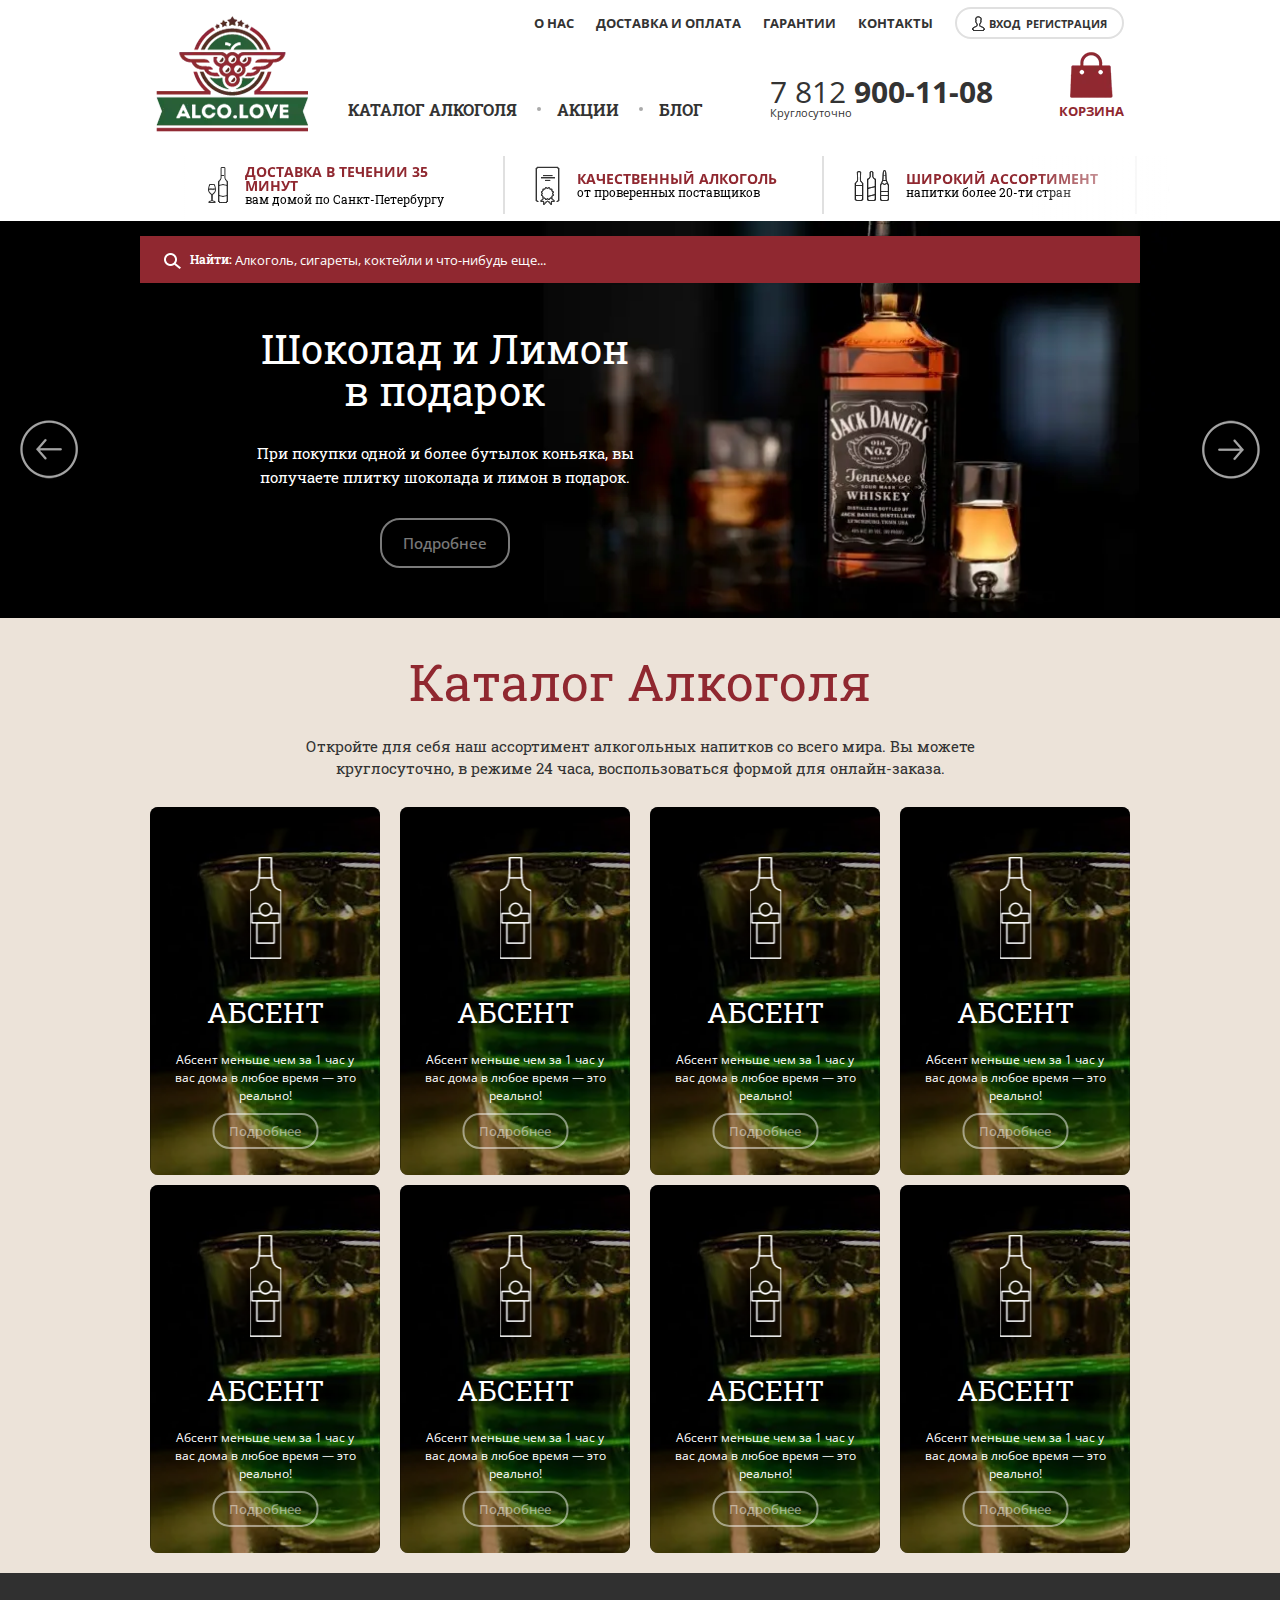
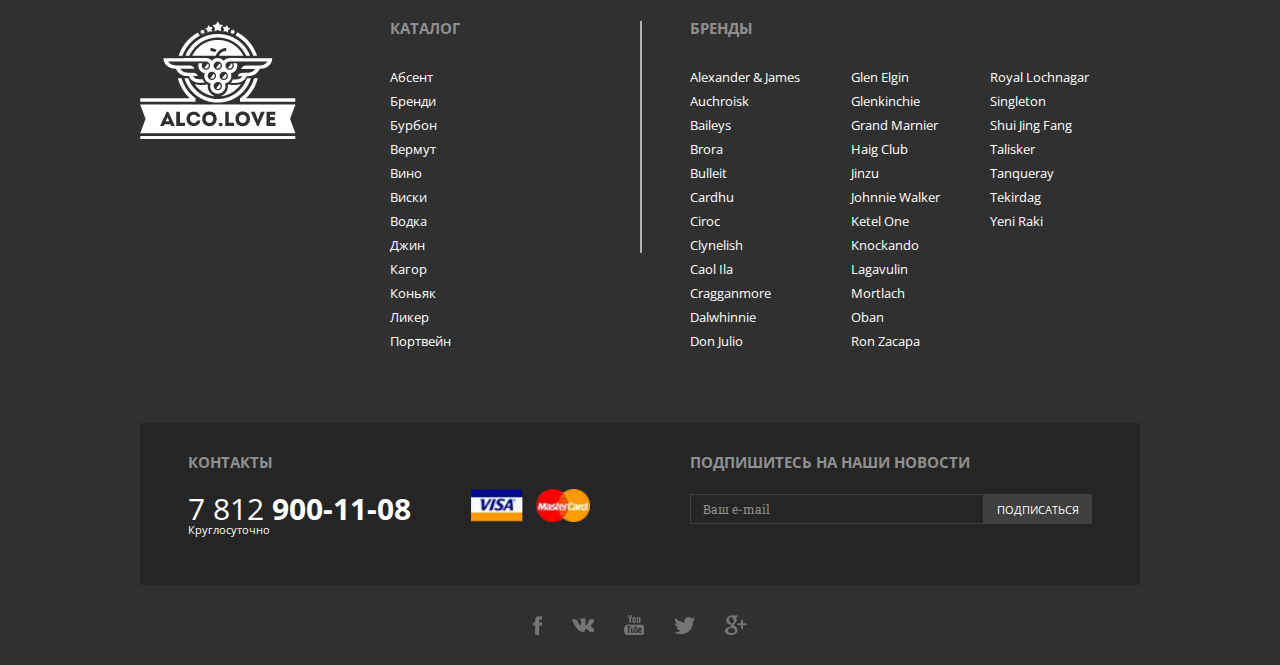
==== commit cf2e6dd8: "Add files via upload" ====
--- a/home.html
+++ b/home.html
@@ -173,7 +173,7 @@
 										<picture><source srcset="img/catalogue/icons_catalogue/01_absinth_mini.svg" type="image/webp"><img src="img/catalogue/icons_catalogue/01_absinth_mini.svg" class="card__icon" alt=""></picture> 										<div class="card__title">Абсент</div> 										<div class="card__subtitle">Абсент меньше чем за 1 час у вас дома в любое время — это реально!</div>-										<button type="submit" class="form__btn btn btn_card">Подробнее</button>+										<button type="submit" class="form__btn btn btn_card card__button">Подробнее</button> 									</div> 								</div> 							</div>@@ -188,7 +188,7 @@
 										<picture><source srcset="img/catalogue/icons_catalogue/01_absinth_mini.svg" type="image/webp"><img src="img/catalogue/icons_catalogue/01_absinth_mini.svg" class="card__icon" alt=""></picture> 										<div class="card__title">Абсент</div> 										<div class="card__subtitle">Абсент меньше чем за 1 час у вас дома в любое время — это реально!</div>-										<button type="submit" class="form__btn btn btn_card">Подробнее</button>+										<button type="submit" class="form__btn btn btn_card card__button">Подробнее</button> 									</div> 								</div> 							</div>@@ -203,7 +203,7 @@
 										<picture><source srcset="img/catalogue/icons_catalogue/01_absinth_mini.svg" type="image/webp"><img src="img/catalogue/icons_catalogue/01_absinth_mini.svg" class="card__icon" alt=""></picture> 										<div class="card__title">Абсент</div> 										<div class="card__subtitle">Абсент меньше чем за 1 час у вас дома в любое время — это реально!</div>-										<button type="submit" class="form__btn btn btn_card">Подробнее</button>+										<button type="submit" class="form__btn btn btn_card card__button">Подробнее</button> 									</div> 								</div> 							</div>@@ -218,7 +218,7 @@
 										<picture><source srcset="img/catalogue/icons_catalogue/01_absinth_mini.svg" type="image/webp"><img src="img/catalogue/icons_catalogue/01_absinth_mini.svg" class="card__icon" alt=""></picture> 										<div class="card__title">Абсент</div> 										<div class="card__subtitle">Абсент меньше чем за 1 час у вас дома в любое время — это реально!</div>-										<button type="submit" class="form__btn btn btn_card">Подробнее</button>+										<button type="submit" class="form__btn btn btn_card card__button card__button">Подробнее</button> 									</div> 								</div> 							</div>@@ -233,7 +233,7 @@
 										<picture><source srcset="img/catalogue/icons_catalogue/01_absinth_mini.svg" type="image/webp"><img src="img/catalogue/icons_catalogue/01_absinth_mini.svg" class="card__icon" alt=""></picture> 										<div class="card__title">Абсент</div> 										<div class="card__subtitle">Абсент меньше чем за 1 час у вас дома в любое время — это реально!</div>-										<button type="submit" class="form__btn btn btn_card">Подробнее</button>+										<button type="submit" class="form__btn btn btn_card card__button">Подробнее</button> 									</div> 								</div> 							</div>@@ -247,7 +247,7 @@
 										<picture><source srcset="img/catalogue/icons_catalogue/01_absinth_mini.svg" type="image/webp"><img src="img/catalogue/icons_catalogue/01_absinth_mini.svg" class="card__icon" alt=""></picture> 										<div class="card__title">Абсент</div> 										<div class="card__subtitle">Абсент меньше чем за 1 час у вас дома в любое время — это реально!</div>-										<button type="submit" class="form__btn btn btn_card">Подробнее</button>+										<button type="submit" class="form__btn btn btn_card card__button">Подробнее</button> 									</div> 								</div> 							</div>@@ -260,7 +260,7 @@
 										<picture><source srcset="img/catalogue/icons_catalogue/01_absinth_mini.svg" type="image/webp"><img src="img/catalogue/icons_catalogue/01_absinth_mini.svg" class="card__icon" alt=""></picture> 										<div class="card__title">Абсент</div> 										<div class="card__subtitle">Абсент меньше чем за 1 час у вас дома в любое время — это реально!</div>-										<button type="submit" class="form__btn btn btn_card">Подробнее</button>+										<button type="submit" class="form__btn btn btn_card card__button">Подробнее</button> 									</div> 								</div> 							</div>@@ -274,7 +274,7 @@
 									<picture><source srcset="img/catalogue/icons_catalogue/01_absinth_mini.svg" type="image/webp"><img src="img/catalogue/icons_catalogue/01_absinth_mini.svg" class="card__icon" alt=""></picture> 									<div class="card__title">Абсент</div> 									<div class="card__subtitle">Абсент меньше чем за 1 час у вас дома в любое время — это реально!</div>-									<button type="submit" class="form__btn btn btn_card">Подробнее</button>+									<button type="submit" class="form__btn btn btn_card card__button">Подробнее</button> 								</div>  							</div>--- a/css/style.min.css
+++ b/css/style.min.css
@@ -1 +1 @@
-@charset "UTF-8";@import url(https://fonts.googleapis.com/css?family=Roboto+Slab:100,200,300,regular,500,600,700,800,900&display=swap&subset=cyrillic-ext);@import url(https://fonts.googleapis.com/css?family=Open+Sans:300,300italic,regular,italic,600,600italic,700,700italic,800,800italic&display=swap&subset=cyrillic-ext);*{padding:0;margin:0;border:0}*,:after,:before{-webkit-box-sizing:border-box;box-sizing:border-box}:active,:focus{outline:0}a:active,a:focus{outline:0}aside,footer,header,nav,section{display:block}body,html{height:100%;min-width:320px}body{line-height:1;font-family:"Open sans";-ms-text-size-adjust:100%;-moz-text-size-adjust:100%;-webkit-text-size-adjust:100%}button,input,textarea{font-family:"Open sans"}input::-ms-clear{display:none}button{cursor:pointer}button::-moz-focus-inner{padding:0;border:0}a,a:visited{text-decoration:none}a:hover{text-decoration:none}ul li{list-style:none}img{vertical-align:top}h1,h2,h3,h4,h5,h6{font-weight:inherit;font-size:inherit}body{color:#000;font-size:14px}body._lock{overflow:hidden}.wrapper{width:100%;min-height:100%;overflow:hidden;display:-webkit-box;display:-ms-flexbox;display:flex;-webkit-box-orient:vertical;-webkit-box-direction:normal;-ms-flex-direction:column;flex-direction:column}._container{max-width:1000px;margin:0 auto}.btn{display:-webkit-inline-box;display:-ms-inline-flexbox;display:inline-flex;padding:0 0}.btn._fw{width:100%}.btn_subscribe{display:-webkit-box;display:-ms-flexbox;display:flex;-webkit-box-pack:center;-ms-flex-pack:center;justify-content:center;-webkit-box-align:center;-ms-flex-align:center;align-items:center;background-color:#404040;font-size:11px;font-weight:400;text-transform:uppercase;color:#fff;height:30px;padding-left:calc(5px + 8 * ((100vw - 320px)/ 960));padding-right:calc(5px + 8 * ((100vw - 320px)/ 960))}.btn_subscribe:hover{background-color:#757575}.btn_details{display:-webkit-box;display:-ms-flexbox;display:flex;-webkit-box-pack:center;-ms-flex-pack:center;justify-content:center;-webkit-box-align:center;-ms-flex-align:center;align-items:center;padding-top:calc(4px + 9 * ((100vw - 320px)/ 960));padding-bottom:calc(4px + 9 * ((100vw - 320px)/ 960));padding-left:calc(7px + 14 * ((100vw - 320px)/ 960));padding-right:calc(7px + 14 * ((100vw - 320px)/ 960));border-radius:20px;border:2px solid #fff;background-color:transparent;opacity:.48;color:#fff;font-size:15px;font-weight:500;-webkit-transition:all .3s ease 0s;-o-transition:all .3s ease 0s;transition:all .3s ease 0s}.btn_details:hover{background-color:#424242}.btn_card{display:-webkit-box;display:-ms-flexbox;display:flex;-webkit-box-pack:center;-ms-flex-pack:center;justify-content:center;-webkit-box-align:center;-ms-flex-align:center;align-items:center;padding-top:calc(4px + 3 * ((100vw - 320px)/ 960));padding-bottom:calc(4px + 3 * ((100vw - 320px)/ 960));padding-left:calc(7px + 8 * ((100vw - 320px)/ 960));padding-right:calc(7px + 8 * ((100vw - 320px)/ 960));border-radius:17px;border:2px solid #fff;background-color:transparent;opacity:.48;color:#fff;font-size:13px;font-weight:500;-webkit-transition:all .3s ease 0s;-o-transition:all .3s ease 0s;transition:all .3s ease 0s}.btn_card:hover{background-color:#424242}.select{position:relative}.select__item{position:relative}.select__title{color:#000;border:1px solid #d9d9d9;background-color:#fff;cursor:pointer;border-radius:4px}.select__value{display:-webkit-box;display:-ms-flexbox;display:flex;font-size:14px;height:30px;padding:0 15px;-webkit-box-align:center;-ms-flex-align:center;align-items:center;-webkit-box-pack:justify;-ms-flex-pack:justify;justify-content:space-between;-webkit-box-orient:horizontal;-webkit-box-direction:reverse;-ms-flex-direction:row-reverse;flex-direction:row-reverse}.select__value span{height:1em;overflow:hidden;display:-webkit-box;-webkit-line-clamp:1;-webkit-box-orient:vertical}.select__value:before{content:"";display:inline-block;-webkit-transition:all .3s ease 0s;-o-transition:all .3s ease 0s;transition:all .3s ease 0s;width:11px;height:7px;background:url(../img/icons/select.svg) center/100% no-repeat}.select__input{width:100%;background-color:transparent;height:100%}.select__options{color:#000;display:none;position:absolute;top:29px;border-radius:0 0 4px 4px;min-width:100%;left:0;background-color:#fff;border-top:0;border:1px solid #d9d9d9;border-top:0;font-size:14px;padding:10px 0 5px 0}.select__option{cursor:pointer;padding:5px 15px;margin:0}.select._active{z-index:5}.select._active .select__value:before{-webkit-transform:rotate(-180deg);-ms-transform:rotate(-180deg);transform:rotate(-180deg)}.select._active .select__options{display:block}input[type=email],input[type=tel],input[type=text],textarea{-webkit-appearance:none;-moz-appearance:none;appearance:none}.input{border-radius:0!important;width:100%;display:block;padding:0 20px}textarea.input{resize:none;padding:0 0}.checkbox{position:relative}.checkbox__input{position:absolute;width:0;height:0;opacity:0;visibility:hidden}.checkbox__input:checked+.checkbox__text:before{background:#fff url(../img/icons/check.svg) center no-repeat}.checkbox__text{display:-webkit-inline-box;display:-ms-inline-flexbox;display:inline-flex;-webkit-box-align:center;-ms-flex-align:center;align-items:center;position:relative;font-size:16px;color:#fff;letter-spacing:-.3px;line-height:calc(20 / 16);cursor:pointer}.checkbox__text:before{content:"";-ms-flex-item-align:start;align-self:flex-start;margin:0 14px 0 0;-webkit-box-flex:0;-ms-flex:0 0 20px;flex:0 0 20px;left:0;top:0;width:20px;height:18px;background:#fff;border:1px solid #a7a9ac}.checkbox a{color:#fff;text-decoration:underline}.checkbox._error .checkbox__text:before{border:1px solid #ee1212}.options{display:-webkit-box;display:-ms-flexbox;display:flex;-webkit-box-orient:vertical;-webkit-box-direction:normal;-ms-flex-direction:column;flex-direction:column;-webkit-box-align:start;-ms-flex-align:start;align-items:flex-start}.options__item{position:relative;cursor:pointer}.options__input{position:absolute;width:0;height:0;opacity:0;left:0;top:0;visibility:hidden}.options__input:checked+.options__text:after{-webkit-transform:scale(1);-ms-transform:scale(1);transform:scale(1)}.options__text{display:-webkit-inline-box;display:-ms-inline-flexbox;display:inline-flex;-webkit-box-align:center;-ms-flex-align:center;align-items:center;position:relative;font-size:16px;color:#fff;letter-spacing:-.3px;line-height:calc(20 / 16)}.options__text:before{content:"";-ms-flex-item-align:start;align-self:flex-start;margin:0 14px 0 0;-webkit-box-flex:0;-ms-flex:0 0 20px;flex:0 0 20px;left:0;top:0;border-radius:50%;width:20px;height:18px;background:#fff;border:1px solid #a7a9ac}.options__text:after{content:"";-webkit-transition:all .3s ease 0s;-o-transition:all .3s ease 0s;transition:all .3s ease 0s;-webkit-transform:scale(0);-ms-transform:scale(0);transform:scale(0);width:10px;height:10px;border-radius:50%;background-color:#77243a;position:absolute;left:5px;top:4px}.rating-block{display:table;font-size:0}.rating{display:inline-block;position:relative;vertical-align:middle}.rating.edit .star{cursor:pointer}.rating .star{width:17px;height:14px;display:inline-block;position:relative;z-index:3}.rating__line{position:absolute;width:85px;height:14px;top:0;left:0;background:url(../img/icons/bg_rating.svg) 0 0 no-repeat;z-index:1;background-size:85px 100%}.rating__activeline{position:absolute;width:0;height:14px;top:0;left:0;background:url(../img/icons/bg_rating_active.svg) 0 0 no-repeat;z-index:2;background-size:85px 100%}.rating__value{display:inline-block;color:#1b3139;font-size:14px;line-height:13px;vertical-align:middle}.quantity{width:88px;height:40px;display:-webkit-box;display:-ms-flexbox;display:flex;border:1px solid rgba(166,166,166,.45)}.quantity__button{-webkit-box-flex:0;-ms-flex:0 0 30px;flex:0 0 30px;position:relative;cursor:pointer}.quantity__button::after,.quantity__button::before{content:"";position:absolute;top:50%;left:50%;-webkit-transition:all .3s ease 0s;-o-transition:all .3s ease 0s;transition:all .3s ease 0s;margin:0 0 0 -4.5px;background-color:#a6a6a6;width:9px;height:1px}.quantity__button_plus::before{-webkit-transform:rotate(-90deg);-ms-transform:rotate(-90deg);transform:rotate(-90deg)}.quantity__input{-webkit-box-flex:1;-ms-flex:1 1 auto;flex:1 1 auto}.quantity__input input{height:100%;color:#a6a6a6;font-size:12px;width:100%;text-align:center}.row:after{display:block;content:"";clear:both}.rub:after{content:"₽"}ol.counter{list-style-type:none;counter-reset:item}ol.counter li{position:relative;padding:0 0 0 45px}ol.counter li:before{counter-increment:item;content:counter(item);position:absolute;left:0;top:0;color:#818181;font-size:14px;font-weight:700;text-align:center;line-height:26px;border-radius:50%;width:28px;height:28px;border:1px solid #4274bb}.ellipsis{display:block;overflow:hidden;width:100%;white-space:nowrap;-o-text-overflow:ellipsis;text-overflow:ellipsis}.es{overflow:hidden;white-space:nowrap;-o-text-overflow:ellipsis;text-overflow:ellipsis}.table{display:table;font-size:0;width:100%}.trow{display:table-row}.cell{display:table-cell}.cell.full{width:100%}._ibg{position:relative}._ibg img{position:absolute;width:100%;height:100%;top:0;left:0;-o-object-fit:cover;object-fit:cover}body.ie ._ibg{background-position:center;background-size:cover;background-repeat:no-repeat}body.ie ._ibg img{width:0;height:0;opacity:0;visibility:hidden}.video{position:relative;overflow:hidden;height:0;padding-bottom:56.25%}.video embed,.video iframe,.video object,.video video{position:absolute;top:0;left:0;width:100%;height:100%}.videobg embed,.videobg iframe,.videobg object,.videobg video{position:fixed;top:50%;left:50%;min-width:100%;min-height:100%;width:auto;height:auto;z-index:-100;-webkit-transform:translateX(-50%) translateY(-50%);-ms-transform:translateX(-50%) translateY(-50%);transform:translateX(-50%) translateY(-50%);background-size:cover}.moretext{overflow:hidden}.moretext__more{cursor:pointer}.moretext__more span{font-style:normal}.moretext__more span:first-child{display:block}.moretext__more span:last-child{display:none}.moretext__more.active span{font-style:normal}.moretext__more.active span:first-child{display:none}.moretext__more.active span:last-child{display:block}#map{background:url(../img/icons/loading.gif) center/50px no-repeat}._swiper{overflow:hidden}._swiper .swiper-wrapper{width:100%;height:100%;-webkit-box-sizing:content-box;box-sizing:content-box;display:-webkit-box;display:-ms-flexbox;display:flex;position:relative}._swiper.swiper-container-vertical .swiper-wrapper{-webkit-box-orient:vertical;-webkit-box-direction:normal;-ms-flex-direction:column;flex-direction:column}._swiper.swiper-container-autoheight .swiper-wrapper{-webkit-box-align:start;-ms-flex-align:start;align-items:flex-start}.swiper-container-initialized .swiper-slide{-ms-flex-negative:0;flex-shrink:0}.swiper-container-android .swiper-slide,.swiper-container-android .swiper-wrapper{-webkit-transform:translate3d(0,0,0);transform:translate3d(0,0,0)}.swiper-button-lock{display:none!important}.slick-slider{position:relative}.slick-slider .slick-list,.slick-slider .slick-track{-webkit-transform:translate3d(0,0,0);-ms-transform:translate3d(0,0,0);transform:translate3d(0,0,0)}.slick-slider .slick-list{position:relative;overflow:hidden;width:100%}.slick-slider .slick-track{position:relative;width:100%;display:-webkit-box;display:-ms-flexbox;display:flex}.slick-slider .slick-slide{position:relative}.tab__item{display:none}.tab__item.active{display:block}._tabs-block{display:none}._tabs-block._active{display:block}.mirror{-webkit-transform:scale(-1,1);-ms-transform:scale(-1,1);transform:scale(-1,1)}.nicescroll-rails{z-index:1000!important}.gm-style-iw-t{opacity:0}.baloon{opacity:1;right:-7px!important;bottom:80px!important}.baloon button{display:none!important}.baloon:after{display:none!important}.baloon-style{display:none}.baloon-content.gm-style-iw{opacity:1;border-radius:0!important;max-width:300px!important;padding:0!important;left:0!important;width:100%!important;overflow:visible!important}.baloon-content.gm-style-iw>.gm-style-iw-d{overflow:hidden!important;max-width:none!important}.baloon-content.gm-style-iw:after{display:none!important}.baloon-close{top:18px!important}._custom-scroll{position:fixed;right:0;top:0;width:3px;height:100%;z-index:1000}._custom-scroll__line{background-color:rgba(0,0,0,.5);border-radius:3px 0 0 3px;position:relative;left:0;top:0;width:100%}.popup{-webkit-overflow-scrolling:touch;z-index:100;padding:30px 10px;position:fixed;top:0;left:0;width:100%;height:100%;-webkit-transition:visibility .8s ease 0s;-o-transition:visibility .8s ease 0s;transition:visibility .8s ease 0s;visibility:hidden}.popup::before{content:"";background-color:rgba(0,0,0,.9);position:fixed;width:100%;height:100%;top:0;left:0;opacity:0;-webkit-transition:opacity .8s ease 0s;-o-transition:opacity .8s ease 0s;transition:opacity .8s ease 0s}.popup.show{visibility:visible;overflow:auto}.popup.show::before{opacity:1}.popup.show .popup__body{-webkit-transform:scale(1);-ms-transform:scale(1);transform:scale(1)}.popup._active{overflow:auto;visibility:visible}.popup._active::before{opacity:1}.popup._active .popup__body{-webkit-transition:all .3s ease .2s;-o-transition:all .3s ease .2s;transition:all .3s ease .2s;-webkit-transform:scale(1);-ms-transform:scale(1);transform:scale(1)}.popup__content{display:-webkit-box;display:-ms-flexbox;display:flex;-webkit-box-orient:vertical;-webkit-box-direction:normal;-ms-flex-direction:column;flex-direction:column;-webkit-box-align:center;-ms-flex-align:center;align-items:center;min-height:100%;-webkit-box-flex:1;-ms-flex:1 1 auto;flex:1 1 auto;width:100%;display:flex;-webkit-box-pack:center;-ms-flex-pack:center;justify-content:center;align-items:center}.popup__body{-webkit-transform:scale(0);-ms-transform:scale(0);transform:scale(0);-webkit-transition:all .3s ease 0s;-o-transition:all .3s ease 0s;transition:all .3s ease 0s;background-color:#fff;padding:50px;width:100%;max-width:800px}.popup__close{width:15px;height:15px;position:absolute;top:0;right:0;cursor:pointer;z-index:30;background:url(../img/icons/close.svg) 0 0 no-repeat}.header{position:relative;max-height:159px;width:100%;background-color:#fff}.header__content{display:-webkit-box;display:-ms-flexbox;display:flex;padding:0 16px 0 0}.header__row{display:-webkit-box;display:-ms-flexbox;display:flex}.header__logo{display:-webkit-box;display:-ms-flexbox;display:flex;z-index:5;padding:16px 0 24px 16px}.header__body{display:-webkit-box;display:-ms-flexbox;display:flex;width:100%;-webkit-box-orient:vertical;-webkit-box-direction:normal;-ms-flex-direction:column;flex-direction:column;-webkit-box-pack:justify;-ms-flex-pack:justify;justify-content:space-between}.header__column_bottom{max-height:100%;display:-webkit-box;display:-ms-flexbox;display:flex;-webkit-box-pack:justify;-ms-flex-pack:justify;justify-content:space-between;-webkit-box-align:end;-ms-flex-align:end;align-items:flex-end;margin:0 0 38px 0}.header__top{display:-webkit-box;display:-ms-flexbox;display:flex;-webkit-box-align:center;-ms-flex-align:center;align-items:center;-webkit-box-pack:end;-ms-flex-pack:end;justify-content:flex-end;padding:7px 0 0 0}.header__nav-top{display:-webkit-box;display:-ms-flexbox;display:flex}.header__phone{-webkit-box-ordinal-group:2;-ms-flex-order:1;order:1}.header__phone a{cursor:pointer;color:#333;font-size:30px}.header__phone p{color:#333;font-size:11px;font-weight:400;text-align:left;text-transform:capitalize}.header__cart{-webkit-box-ordinal-group:3;-ms-flex-order:2;order:2;display:-webkit-box;display:-ms-flexbox;display:flex;-webkit-box-orient:vertical;-webkit-box-direction:normal;-ms-flex-direction:column;flex-direction:column;-webkit-box-align:center;-ms-flex-align:center;align-items:center;cursor:pointer}.header__cart img{margin:0 0 7px 0}.header__cart p{color:#902830;font-size:13px;font-weight:700;text-align:center;text-transform:uppercase}.top__item a{padding-right:calc(10px + 12 * ((100vw - 320px)/ 960));color:#333;font-size:13px;font-weight:700;text-align:right;text-transform:uppercase}.account__top{display:-webkit-box;display:-ms-flexbox;display:flex;-webkit-box-pack:center;-ms-flex-pack:center;justify-content:center;-webkit-box-align:center;-ms-flex-align:center;align-items:center;border-radius:25px;border:2px solid #e0e0e0;padding:7px 15px}.account__top a{color:#333;font-size:11px;font-weight:700;text-transform:uppercase;position:relative;bottom:0;-webkit-transition:all .5s ease 0s;-o-transition:all .5s ease 0s;transition:all .5s ease 0s}.account__top a:hover{-webkit-transition:all .3s ease 0s;-o-transition:all .3s ease 0s;transition:all .3s ease 0s;bottom:2px;color:#902830}.account__enter{padding:0 6px 0 17px;position:relative}.account__enter::before{content:"";position:absolute;top:0;left:0;display:inline-block;width:13px;height:15px;background:url(../img/header/profile.svg) 0 0 no-repeat}.menu__body{-webkit-transition:all .5s ease 0s;-o-transition:all .5s ease 0s;transition:all .5s ease 0s;position:fixed;z-index:5;top:-100%;left:0;width:100%;height:100%;overflow:auto;padding-left:calc(15px + 25 * ((100vw - 320px)/ 960));padding-right:calc(15px + 25 * ((100vw - 320px)/ 960));padding-top:80px;padding-bottom:30px;background-color:#333;opacity:0}.menu__body._active{top:0;opacity:1}.menu__link{font-size:20px;text-transform:uppercase;font-family:"Roboto Slab";color:#fff;line-height:30px;border-bottom:1px solid #eee}.laptop__list{display:-webkit-box;display:-ms-flexbox;display:flex}.laptop__list li{display:-webkit-box;display:-ms-flexbox;display:flex;padding-left:calc(10px + 30 * ((100vw - 320px)/ 960));position:relative}.laptop li::before{content:"";display:-webkit-box;display:-ms-flexbox;display:flex;position:absolute;top:5px;left:calc(8px + 12 * ((100vw - 320px)/ 960));width:4px;height:4px;border-radius:50%;background-color:#aaa}.laptop li:first-child:before{content:none;margin-right:20px}.laptop__link{color:#333;font-family:"Roboto Slab";font-size:16px;font-weight:700;text-align:left;text-transform:uppercase}.icon-menu{display:none}.footer{background-color:#303030;color:#fff}.footer__container{display:-webkit-box;display:-ms-flexbox;display:flex;-webkit-box-orient:vertical;-webkit-box-direction:normal;-ms-flex-direction:column;flex-direction:column}.footer__top{margin:48px 0 70px 0;display:-webkit-box;display:-ms-flexbox;display:flex;-webkit-box-orient:horizontal;-webkit-box-direction:normal;-ms-flex-direction:row;flex-direction:row}.footer__column{-webkit-box-flex:0;-ms-flex:0 0 25%;flex:0 0 25%}.footer__column:last-child{padding-left:calc(20px + 30 * ((100vw - 320px)/ 960));-webkit-box-flex:0;-ms-flex:0 0 50%;flex:0 0 50%;position:relative}.footer__column:last-child::before{content:"";position:absolute;top:0;left:0;display:inline-block;background:rgba(255,255,255,.623);width:2px;height:70%}.footer__contacts{display:-webkit-box;display:-ms-flexbox;display:flex;background-color:#252525;-webkit-box-pack:center;-ms-flex-pack:center;justify-content:center;-webkit-box-align:start;-ms-flex-align:start;align-items:flex-start;height:calc(130px + 32 * ((100vw - 320px)/ 960));width:100%;padding:32px 48px}.footer__social{display:-webkit-box;display:-ms-flexbox;display:flex}.footer__title{color:#8f8f8f;font-size:15px;font-weight:700;text-transform:uppercase}.footer__title_catalogue{margin:0 0 29px 0}.footer__title_brands{margin:0 0 29px 0}.footer__title_contacts{margin-bottom:calc(7px + 17 * ((100vw - 320px)/ 960))}.footer__title_subscribe{margin-bottom:calc(7px + 17 * ((100vw - 320px)/ 960))}.footer__list{display:-webkit-box;display:-ms-flexbox;display:flex;-webkit-box-orient:vertical;-webkit-box-direction:normal;-ms-flex-direction:column;flex-direction:column;-ms-flex-wrap:wrap;flex-wrap:wrap;max-height:290px}.footer__item{color:#fff;font-size:13px;font-weight:400;line-height:24px;text-align:left}.contacts__left{-webkit-box-flex:0;-ms-flex:0 1 50%;flex:0 1 50%;display:-webkit-box;display:-ms-flexbox;display:flex;-webkit-box-pack:justify;-ms-flex-pack:justify;justify-content:space-between;-webkit-box-align:center;-ms-flex-align:center;align-items:center;padding-right:calc(15px + 35 * ((100vw - 320px)/ 960))}.contacts__row{-webkit-box-flex:0;-ms-flex:0 1 auto;flex:0 1 auto}.contacts__row:first-child{display:-webkit-box;display:-ms-flexbox;display:flex;-webkit-box-orient:vertical;-webkit-box-direction:normal;-ms-flex-direction:column;flex-direction:column;-webkit-box-align:start;-ms-flex-align:start;align-items:flex-start;-webkit-box-pack:justify;-ms-flex-pack:justify;justify-content:space-between}.contacts__row:last-child{margin-top:calc(10px + 11 * ((100vw - 320px)/ 960));-webkit-box-flex:0;-ms-flex:0 0 29.5%;flex:0 0 29.5%;padding:0 0 8% 0}.contacts__phone{cursor:pointer;color:#fff;font-size:30px}.contacts__subtitle{font-size:11px}.contacts__right{-webkit-box-flex:0;-ms-flex:0 1 50%;flex:0 1 50%;display:-webkit-box;display:-ms-flexbox;display:flex;-webkit-box-orient:vertical;-webkit-box-direction:normal;-ms-flex-direction:column;flex-direction:column;padding-left:calc(15px + 35 * ((100vw - 320px)/ 960))}.subscribe{display:-webkit-box;display:-ms-flexbox;display:flex;-webkit-box-orient:vertical;-webkit-box-direction:normal;-ms-flex-direction:column;flex-direction:column}.subscribe__form{display:-webkit-box;display:-ms-flexbox;display:flex}.subscribe__input{width:100%;border:1px solid #404040;background-color:transparent;padding-left:12px;color:#8f8f8f;font-family:"Roboto Slab";font-size:12px;font-weight:400;height:30px}.subscribe__input:focus{-webkit-box-shadow:0 0 1px #fff;box-shadow:0 0 1px #fff}.social__footer{display:-webkit-box;display:-ms-flexbox;display:flex;-webkit-box-pack:center;-ms-flex-pack:center;justify-content:center;-webkit-box-align:center;-ms-flex-align:center;align-items:center}.social__list{margin:30px -30px 30px 0;display:-webkit-box;display:-ms-flexbox;display:flex;-webkit-box-pack:center;-ms-flex-pack:center;justify-content:center;-webkit-box-align:center;-ms-flex-align:center;align-items:center}.social__link{padding:0 30px 0 0}#arrowAnim{position:absolute;top:15px;left:46%;width:20px;height:20px;display:-webkit-box;display:-ms-flexbox;display:flex;-webkit-box-pack:center;-ms-flex-pack:center;justify-content:center;-webkit-box-align:center;-ms-flex-align:center;align-items:center;-webkit-transform:rotate(270deg);-ms-transform:rotate(270deg);transform:rotate(270deg)}.arrow{width:10px;height:10px;border:3px solid;border-color:#fff transparent transparent #fff;-webkit-transform:rotate(-45deg);-ms-transform:rotate(-45deg);transform:rotate(-45deg)}.arrowSliding{position:absolute;-webkit-animation:slide 4s linear infinite;animation:slide 4s linear infinite}.delay1{-webkit-animation-delay:1s;animation-delay:1s}.delay2{-webkit-animation-delay:2s;animation-delay:2s}.delay3{-webkit-animation-delay:3s;animation-delay:3s}@-webkit-keyframes slide{0%{opacity:0;-webkit-transform:translateX(2vw);transform:translateX(2vw)}20%{opacity:1;-webkit-transform:translateX(1vw);transform:translateX(1vw)}80%{opacity:1;-webkit-transform:translateX(-1vw);transform:translateX(-1vw)}100%{opacity:0;-webkit-transform:translateX(-2vw);transform:translateX(-2vw)}}@keyframes slide{0%{opacity:0;-webkit-transform:translateX(2vw);transform:translateX(2vw)}20%{opacity:1;-webkit-transform:translateX(1vw);transform:translateX(1vw)}80%{opacity:1;-webkit-transform:translateX(-1vw);transform:translateX(-1vw)}100%{opacity:0;-webkit-transform:translateX(-2vw);transform:translateX(-2vw)}}.page{-webkit-box-flex:1;-ms-flex:1 1 auto;flex:1 1 auto;background-color:#fff}.top-banner{min-width:0}.top-banner__block{display:-webkit-box;display:-ms-flexbox;display:flex;background-color:#fff;margin:0 -30px 0 0;padding-left:calc(5px + 30 * ((100vw - 320px)/ 960));padding-right:calc(5px + 30 * ((100vw - 320px)/ 960));height:65px;position:relative}.top-banner__block::after{content:"";position:absolute;top:0;left:-5px;display:inline-block;height:100%;width:5%;background:#fff;background:-webkit-gradient(linear,left top,right top,color-stop(85%,#fff),to(rgba(255,255,255,0)));background:-o-linear-gradient(left,#fff 85%,rgba(255,255,255,0) 100%);background:linear-gradient(90deg,#fff 85%,rgba(255,255,255,0) 100%)}.top-banner__block::before{content:"";z-index:2;position:absolute;top:0;right:0;display:inline-block;height:100%;width:45%;background:#fff;background:-webkit-gradient(linear,left top,right top,color-stop(70%,rgba(255,255,255,0)),to(white));background:-o-linear-gradient(left,rgba(255,255,255,0) 70%,#fff 100%);background:linear-gradient(90deg,rgba(255,255,255,0) 70%,#fff 100%)}.top-banner__column{padding:0 30px 0 0;-webkit-box-flex:0;-ms-flex:0 1 33.333%;flex:0 1 33.333%;position:relative;display:-webkit-box;display:-ms-flexbox;display:flex;-webkit-box-pack:center;-ms-flex-pack:center;justify-content:center;-webkit-box-align:center;-ms-flex-align:center;align-items:center}.top-banner__column::before{content:"";display:inline-block;margin-right:calc(10px + 20 * ((100vw - 320px)/ 960));width:2px;height:calc(50px + 8 * ((100vw - 320px)/ 960));background-color:#e0e0e0}.top-banner__column:first-child::before{content:none}.top-banner__image{padding-right:calc(8px + 9 * ((100vw - 320px)/ 960))}.top-banner__title{color:#902830;font-size:14px;font-weight:700;text-align:left;text-transform:uppercase}.top-banner__subtitle{font-family:"Roboto Slab";font-size:12px;font-weight:400;text-align:left}.main-slider__search-container{position:relative}.main-slider__search-form{position:absolute;z-index:2;top:15px;left:50%;-webkit-transform:translate(-50%,0);-ms-transform:translate(-50%,0);transform:translate(-50%,0);display:block;height:47px;width:100%;background-color:#902830}.main-slider__input{padding:15px 30px 10px 95px;color:#fff;background-color:#902830}.main-slider__label{position:absolute;top:17px;left:0;color:#fff;font-family:"Roboto Slab";font-size:12px;font-weight:600;text-align:left;padding:0 0 0 50px}.main-slider__label::before{content:"";display:inline-block;width:17px;height:17px;position:absolute;top:0;left:24px;background:url(../img/slider/search.svg) 0 0 no-repeat}.main-slider__image{display:block;width:100%;max-height:400px;min-height:300px;padding:0 0 31% 0;position:relative}.main-slider__image img{position:absolute;width:100%;height:100%;top:0;left:0;-o-object-fit:cover;object-fit:cover}.main-slider__container{position:relative}.main-slider__prev{position:absolute;top:50%;left:20px;display:inline-block;width:58px;height:59px;background:url(../img/slider/left_arrow.svg) 0 0 no-repeat;opacity:.64;-webkit-transition:all .3s ease 0s;-o-transition:all .3s ease 0s;transition:all .3s ease 0s;cursor:pointer}.main-slider__prev:hover{opacity:1}.main-slider__next{position:absolute;top:50%;right:20px;z-index:25;display:inline-block;width:58px;height:59px;-webkit-transform:rotate(180deg);-ms-transform:rotate(180deg);transform:rotate(180deg);background:url(../img/slider/left_arrow.svg) 0 0 no-repeat;opacity:.64;cursor:pointer;-webkit-transition:all .3s ease 0s;-o-transition:all .3s ease 0s;transition:all .3s ease 0s}.main-slider__next:hover{opacity:1}.slide{position:relative}.slide__text{position:absolute;top:27%;left:20%;display:-webkit-box;display:-ms-flexbox;display:flex;-webkit-box-orient:vertical;-webkit-box-direction:normal;-ms-flex-direction:column;flex-direction:column;-webkit-box-pack:center;-ms-flex-pack:center;justify-content:center;-webkit-box-align:center;-ms-flex-align:center;align-items:center;color:#fff;font-family:"Roboto Slab";font-weight:400;text-align:center;max-width:378px}.slide__title{font-size:40px;line-height:calc(30px + 12 * ((100vw - 320px)/ 960));margin-bottom:calc(10px + 19 * ((100vw - 320px)/ 960))}.slide__subtitle{font-size:15px;line-height:calc(13px + 11 * ((100vw - 320px)/ 960));margin-bottom:calc(20px + 9 * ((100vw - 320px)/ 960))}.catalogue{background-color:#ece3d9}.catalogue__container{display:-webkit-box;display:-ms-flexbox;display:flex;-webkit-box-orient:vertical;-webkit-box-direction:normal;-ms-flex-direction:column;flex-direction:column;-webkit-box-pack:center;-ms-flex-pack:center;justify-content:center;-webkit-box-align:center;-ms-flex-align:center;align-items:center;padding:39px 0 0 0}.catalogue__title-catalogue{color:#902830;font-family:"Roboto Slab";font-size:50px;font-weight:400;text-align:center;margin:0 0 28px 0}.catalogue__text{color:#333;font-family:"Roboto Slab";font-size:15px;font-weight:400;line-height:22px;text-align:center;margin:0 0 28px 0;max-width:670px}.catalogue__cards{display:-webkit-box;display:-ms-flexbox;display:flex;-ms-flex-wrap:wrap;flex-wrap:wrap;-webkit-box-pack:center;-ms-flex-pack:center;justify-content:center;-webkit-box-align:center;-ms-flex-align:center;align-items:center}.cards{margin:0 -10px 10px -10px;width:100%;height:100%}.cards__column{position:relative;-webkit-box-flex:1;-ms-flex:1 1 25%;flex:1 1 25%;padding:0 10px;margin:0 0 10px 0}.cards__card{background:#000;border-radius:8px}.card__image{padding:0 0 160% 0}.card__image img{border-radius:8px}.card__inner{display:-webkit-box;display:-ms-flexbox;display:flex;-webkit-box-orient:vertical;-webkit-box-direction:normal;-ms-flex-direction:column;flex-direction:column;-webkit-box-pack:center;-ms-flex-pack:center;justify-content:center;-webkit-box-align:center;-ms-flex-align:center;align-items:center;position:absolute;top:50px;left:50%;-webkit-transform:translate(-50%,0);-ms-transform:translate(-50%,0);transform:translate(-50%,0)}.card__icon{margin-bottom:40px}.card__title{color:#fff;font-family:"Roboto Slab";font-size:28px;text-align:center;text-transform:uppercase;margin-bottom:24px}.card__subtitle{color:#fff;font-family:"Open Sans";font-size:12px;font-weight:400;text-align:center;max-width:181px;margin-bottom:28px}@media (min-width:767.98px){.footer__spoller{display:none}}@media (min-width:991.98px){.quantity__button:hover::after,.quantity__button:hover::before{background-color:rgba(0,0,0,.5)}}@media (min-width:992px){.select__option:hover{background:#d9d9d9}.checkbox a:hover{text-decoration:none}}@media (max-width:1012px){._container{max-width:970px}}@media (max-width:1000px){.btn_subscribe{font-size:calc(8px + 3 * ((100vw - 320px)/ 680))}.btn_details{font-size:calc(8px + 7 * ((100vw - 320px)/ 680))}.btn_card{font-size:calc(8px + 5 * ((100vw - 320px)/ 680))}.header__phone p{font-size:calc(5px + 6 * ((100vw - 320px)/ 680))}.top__item a{font-size:calc(9px + 4 * ((100vw - 320px)/ 680))}.laptop__link{font-size:calc(10px + 6 * ((100vw - 320px)/ 680))}.contacts__phone{font-size:calc(15px + 15 * ((100vw - 320px)/ 680))}.contacts__subtitle{font-size:calc(8px + 3 * ((100vw - 320px)/ 680))}.top-banner__title{font-size:calc(12px + 2 * ((100vw - 320px)/ 680))}.top-banner__subtitle{font-size:calc(9px + 3 * ((100vw - 320px)/ 680))}.slide__title{font-size:calc(30px + 10 * ((100vw - 320px)/ 680))}.slide__subtitle{font-size:calc(13px + 2 * ((100vw - 320px)/ 680))}.card__inner{top:calc(10px + 40 * ((100vw - 320px)/ 680))}.card__icon{margin-bottom:calc(15px + 25 * ((100vw - 320px)/ 680))}.card__title{font-size:calc(15px + 13 * ((100vw - 320px)/ 680))}.card__title{margin-bottom:calc(9px + 15 * ((100vw - 320px)/ 680))}.card__subtitle{font-size:calc(8px + 4 * ((100vw - 320px)/ 680))}.card__subtitle{margin-bottom:calc(9px + 19 * ((100vw - 320px)/ 680))}}@media (max-width:991.98px){._container{max-width:750px}.select__title{font-size:18px}.select__options{font-size:18px}.header__logo{padding:5px 0 5px 5px}.header__logo img{width:100%}.header__column_bottom{margin:0 0 18px 0}.header__phone{-webkit-box-ordinal-group:3;-ms-flex-order:2;order:2}.header__phone a{font-size:20px}.header__cart{-webkit-box-ordinal-group:2;-ms-flex-order:1;order:1}.header__cart img{margin:0;width:80%}.header__cart p{display:none}.contacts__phone{font-size:20px}.card__inner{top:8px}.card__icon{margin-bottom:8px;-webkit-transform:scale(.7);-ms-transform:scale(.7);transform:scale(.7)}.card__title{margin-bottom:10px}.card__subtitle{margin-bottom:10px}}@media (max-width:991.98px) and (max-width:1000px){.card__inner{top:calc(4px + 4 * ((100vw - 320px)/ 680))}.card__icon{margin-bottom:calc(5px + 3 * ((100vw - 320px)/ 680))}.card__title{margin-bottom:calc(5px + 5 * ((100vw - 320px)/ 680))}.card__subtitle{margin-bottom:calc(5px + 5 * ((100vw - 320px)/ 680))}}@media (max-width:768px){.footer__contacts{-webkit-box-orient:vertical;-webkit-box-direction:normal;-ms-flex-direction:column;flex-direction:column;padding:8px 30px;-webkit-box-align:center;-ms-flex-align:center;align-items:center}.footer__title_contacts{margin:0}.contacts__left{-webkit-box-flex:0;-ms-flex:0 1 auto;flex:0 1 auto;width:100%;margin:0 0 20px 0;padding:0;-webkit-box-pack:center;-ms-flex-pack:center;justify-content:center;-webkit-box-align:center;-ms-flex-align:center;align-items:center}.contacts__row:first-child{-webkit-box-orient:horizontal;-webkit-box-direction:normal;-ms-flex-direction:row;flex-direction:row;padding:15px 20px 0 0}.contacts__row:last-child{-webkit-box-flex:0;-ms-flex:0 0 21.8%;flex:0 0 21.8%;padding:0 0 6% 0}.contacts__subtitle{display:none}.contacts__right{padding:0}}@media (max-width:767.98px){._container{max-width:none;padding:0 10px}.header__logo img{width:53%}.header__top{display:none}.header__phone{position:absolute;top:15px;left:35%}.header__phone a{-ms-grid-column-align:start;justify-self:start}.header__phone p{display:none}.header__cart{position:absolute;top:10px;right:10%}.header__cart img{width:60%}.laptop{display:none}.icon-menu{display:block;position:fixed;top:18px;right:20px;width:30px;height:18px;cursor:pointer;z-index:65}.icon-menu span{-webkit-transition:all .3s ease 0s;-o-transition:all .3s ease 0s;transition:all .3s ease 0s;top:calc(50% - 1px);left:0;position:absolute;width:100%;height:2px;background-color:#000;-webkit-box-shadow:0 0 2px #fff;box-shadow:0 0 2px #fff}.icon-menu span:first-child{top:0}.icon-menu span:last-child{top:auto;bottom:0}.icon-menu._active span{-webkit-transform:scale(0);-ms-transform:scale(0);transform:scale(0)}.icon-menu._active span:first-child{-webkit-transform:rotate(-45deg);-ms-transform:rotate(-45deg);transform:rotate(-45deg);top:calc(50% - 1px)}.icon-menu._active span:last-child{-webkit-transform:rotate(45deg);-ms-transform:rotate(45deg);transform:rotate(45deg);bottom:calc(50% - 1px)}.footer__top{-ms-flex-wrap:wrap;flex-wrap:wrap;-webkit-box-pack:center;-ms-flex-pack:center;justify-content:center}.footer__column:last-child::before{height:100%}.footer__column:first-child{-webkit-box-flex:0;-ms-flex:0 0 100%;flex:0 0 100%;text-align:center;margin:0 0 30px 0}.footer__column:nth-child(2){-webkit-box-flex:0;-ms-flex:0 0 50%;flex:0 0 50%;text-align:center}.footer__column:nth-child(3){-webkit-box-flex:0;-ms-flex:0 0 50%;flex:0 0 50%;text-align:center;position:relative}.footer__catalogue{display:none}.footer__brands{display:none}.footer__title{position:relative}.footer__list{max-height:none}.footer__item{padding:0 10px 0 0}.catalogue__body{padding:25px 0 0 0}.catalogue__body{display:none}.brand__body{padding:25px 0 0 0}.brand__body{display:none}.contacts__phone{font-size:15px}.subscribe__title{font-size:15px}.slide__text{max-width:none;left:50%;-webkit-transform:translate(-50%,0);-ms-transform:translate(-50%,0);transform:translate(-50%,0)}.cards__column{-webkit-box-flex:1;-ms-flex:1 1 33.333%;flex:1 1 33.333%}}@media (max-width:479.98px){.cards__column{-webkit-box-flex:1;-ms-flex:1 1 50%;flex:1 1 50%}}@media (max-width:440px){.header__phone{left:25%}}+@charset "UTF-8";@import url(https://fonts.googleapis.com/css?family=Roboto+Slab:100,200,300,regular,500,600,700,800,900&display=swap&subset=cyrillic-ext);@import url(https://fonts.googleapis.com/css?family=Open+Sans:300,300italic,regular,italic,600,600italic,700,700italic,800,800italic&display=swap&subset=cyrillic-ext);*{padding:0;margin:0;border:0}*,:after,:before{-webkit-box-sizing:border-box;box-sizing:border-box}:active,:focus{outline:0}a:active,a:focus{outline:0}aside,footer,header,nav,section{display:block}body,html{height:100%;min-width:320px}body{line-height:1;font-family:"Open sans";-ms-text-size-adjust:100%;-moz-text-size-adjust:100%;-webkit-text-size-adjust:100%}button,input,textarea{font-family:"Open sans"}input::-ms-clear{display:none}button{cursor:pointer}button::-moz-focus-inner{padding:0;border:0}a,a:visited{text-decoration:none}a:hover{text-decoration:none}ul li{list-style:none}img{vertical-align:top}h1,h2,h3,h4,h5,h6{font-weight:inherit;font-size:inherit}body{color:#000;font-size:14px}body._lock{overflow:hidden}.wrapper{width:100%;min-height:100%;overflow:hidden;display:-webkit-box;display:-ms-flexbox;display:flex;-webkit-box-orient:vertical;-webkit-box-direction:normal;-ms-flex-direction:column;flex-direction:column}._container{max-width:1000px;margin:0 auto}.btn{display:-webkit-inline-box;display:-ms-inline-flexbox;display:inline-flex;padding:0 0}.btn._fw{width:100%}.btn_subscribe{display:-webkit-box;display:-ms-flexbox;display:flex;-webkit-box-pack:center;-ms-flex-pack:center;justify-content:center;-webkit-box-align:center;-ms-flex-align:center;align-items:center;background-color:#404040;font-size:11px;font-weight:400;text-transform:uppercase;color:#fff;height:30px;padding-left:calc(5px + 8 * ((100vw - 320px)/ 960));padding-right:calc(5px + 8 * ((100vw - 320px)/ 960))}.btn_subscribe:hover{background-color:#757575}.btn_details{display:-webkit-box;display:-ms-flexbox;display:flex;-webkit-box-pack:center;-ms-flex-pack:center;justify-content:center;-webkit-box-align:center;-ms-flex-align:center;align-items:center;padding-top:calc(4px + 9 * ((100vw - 320px)/ 960));padding-bottom:calc(4px + 9 * ((100vw - 320px)/ 960));padding-left:calc(7px + 14 * ((100vw - 320px)/ 960));padding-right:calc(7px + 14 * ((100vw - 320px)/ 960));border-radius:20px;border:2px solid #fff;background-color:transparent;opacity:.48;color:#fff;font-size:15px;font-weight:500;-webkit-transition:all .3s ease 0s;-o-transition:all .3s ease 0s;transition:all .3s ease 0s}.btn_details:hover{background-color:#424242}.btn_card{display:-webkit-box;display:-ms-flexbox;display:flex;-webkit-box-pack:center;-ms-flex-pack:center;justify-content:center;-webkit-box-align:center;-ms-flex-align:center;align-items:center;padding-top:calc(4px + 3 * ((100vw - 320px)/ 960));padding-bottom:calc(4px + 3 * ((100vw - 320px)/ 960));padding-left:calc(7px + 8 * ((100vw - 320px)/ 960));padding-right:calc(7px + 8 * ((100vw - 320px)/ 960));border-radius:17px;border:2px solid #fff;background-color:transparent;opacity:.48;color:#fff;font-size:13px;font-weight:500;-webkit-transition:all .3s ease 0s;-o-transition:all .3s ease 0s;transition:all .3s ease 0s}.btn_card:hover{background-color:#424242}.select{position:relative}.select__item{position:relative}.select__title{color:#000;border:1px solid #d9d9d9;background-color:#fff;cursor:pointer;border-radius:4px}.select__value{display:-webkit-box;display:-ms-flexbox;display:flex;font-size:14px;height:30px;padding:0 15px;-webkit-box-align:center;-ms-flex-align:center;align-items:center;-webkit-box-pack:justify;-ms-flex-pack:justify;justify-content:space-between;-webkit-box-orient:horizontal;-webkit-box-direction:reverse;-ms-flex-direction:row-reverse;flex-direction:row-reverse}.select__value span{height:1em;overflow:hidden;display:-webkit-box;-webkit-line-clamp:1;-webkit-box-orient:vertical}.select__value:before{content:"";display:inline-block;-webkit-transition:all .3s ease 0s;-o-transition:all .3s ease 0s;transition:all .3s ease 0s;width:11px;height:7px;background:url(../img/icons/select.svg) center/100% no-repeat}.select__input{width:100%;background-color:transparent;height:100%}.select__options{color:#000;display:none;position:absolute;top:29px;border-radius:0 0 4px 4px;min-width:100%;left:0;background-color:#fff;border-top:0;border:1px solid #d9d9d9;border-top:0;font-size:14px;padding:10px 0 5px 0}.select__option{cursor:pointer;padding:5px 15px;margin:0}.select._active{z-index:5}.select._active .select__value:before{-webkit-transform:rotate(-180deg);-ms-transform:rotate(-180deg);transform:rotate(-180deg)}.select._active .select__options{display:block}input[type=email],input[type=tel],input[type=text],textarea{-webkit-appearance:none;-moz-appearance:none;appearance:none}.input{border-radius:0!important;width:100%;display:block;padding:0 20px}textarea.input{resize:none;padding:0 0}.checkbox{position:relative}.checkbox__input{position:absolute;width:0;height:0;opacity:0;visibility:hidden}.checkbox__input:checked+.checkbox__text:before{background:#fff url(../img/icons/check.svg) center no-repeat}.checkbox__text{display:-webkit-inline-box;display:-ms-inline-flexbox;display:inline-flex;-webkit-box-align:center;-ms-flex-align:center;align-items:center;position:relative;font-size:16px;color:#fff;letter-spacing:-.3px;line-height:calc(20 / 16);cursor:pointer}.checkbox__text:before{content:"";-ms-flex-item-align:start;align-self:flex-start;margin:0 14px 0 0;-webkit-box-flex:0;-ms-flex:0 0 20px;flex:0 0 20px;left:0;top:0;width:20px;height:18px;background:#fff;border:1px solid #a7a9ac}.checkbox a{color:#fff;text-decoration:underline}.checkbox._error .checkbox__text:before{border:1px solid #ee1212}.options{display:-webkit-box;display:-ms-flexbox;display:flex;-webkit-box-orient:vertical;-webkit-box-direction:normal;-ms-flex-direction:column;flex-direction:column;-webkit-box-align:start;-ms-flex-align:start;align-items:flex-start}.options__item{position:relative;cursor:pointer}.options__input{position:absolute;width:0;height:0;opacity:0;left:0;top:0;visibility:hidden}.options__input:checked+.options__text:after{-webkit-transform:scale(1);-ms-transform:scale(1);transform:scale(1)}.options__text{display:-webkit-inline-box;display:-ms-inline-flexbox;display:inline-flex;-webkit-box-align:center;-ms-flex-align:center;align-items:center;position:relative;font-size:16px;color:#fff;letter-spacing:-.3px;line-height:calc(20 / 16)}.options__text:before{content:"";-ms-flex-item-align:start;align-self:flex-start;margin:0 14px 0 0;-webkit-box-flex:0;-ms-flex:0 0 20px;flex:0 0 20px;left:0;top:0;border-radius:50%;width:20px;height:18px;background:#fff;border:1px solid #a7a9ac}.options__text:after{content:"";-webkit-transition:all .3s ease 0s;-o-transition:all .3s ease 0s;transition:all .3s ease 0s;-webkit-transform:scale(0);-ms-transform:scale(0);transform:scale(0);width:10px;height:10px;border-radius:50%;background-color:#77243a;position:absolute;left:5px;top:4px}.rating-block{display:table;font-size:0}.rating{display:inline-block;position:relative;vertical-align:middle}.rating.edit .star{cursor:pointer}.rating .star{width:17px;height:14px;display:inline-block;position:relative;z-index:3}.rating__line{position:absolute;width:85px;height:14px;top:0;left:0;background:url(../img/icons/bg_rating.svg) 0 0 no-repeat;z-index:1;background-size:85px 100%}.rating__activeline{position:absolute;width:0;height:14px;top:0;left:0;background:url(../img/icons/bg_rating_active.svg) 0 0 no-repeat;z-index:2;background-size:85px 100%}.rating__value{display:inline-block;color:#1b3139;font-size:14px;line-height:13px;vertical-align:middle}.quantity{width:88px;height:40px;display:-webkit-box;display:-ms-flexbox;display:flex;border:1px solid rgba(166,166,166,.45)}.quantity__button{-webkit-box-flex:0;-ms-flex:0 0 30px;flex:0 0 30px;position:relative;cursor:pointer}.quantity__button::after,.quantity__button::before{content:"";position:absolute;top:50%;left:50%;-webkit-transition:all .3s ease 0s;-o-transition:all .3s ease 0s;transition:all .3s ease 0s;margin:0 0 0 -4.5px;background-color:#a6a6a6;width:9px;height:1px}.quantity__button_plus::before{-webkit-transform:rotate(-90deg);-ms-transform:rotate(-90deg);transform:rotate(-90deg)}.quantity__input{-webkit-box-flex:1;-ms-flex:1 1 auto;flex:1 1 auto}.quantity__input input{height:100%;color:#a6a6a6;font-size:12px;width:100%;text-align:center}.row:after{display:block;content:"";clear:both}.rub:after{content:"₽"}ol.counter{list-style-type:none;counter-reset:item}ol.counter li{position:relative;padding:0 0 0 45px}ol.counter li:before{counter-increment:item;content:counter(item);position:absolute;left:0;top:0;color:#818181;font-size:14px;font-weight:700;text-align:center;line-height:26px;border-radius:50%;width:28px;height:28px;border:1px solid #4274bb}.ellipsis{display:block;overflow:hidden;width:100%;white-space:nowrap;-o-text-overflow:ellipsis;text-overflow:ellipsis}.es{overflow:hidden;white-space:nowrap;-o-text-overflow:ellipsis;text-overflow:ellipsis}.table{display:table;font-size:0;width:100%}.trow{display:table-row}.cell{display:table-cell}.cell.full{width:100%}._ibg{position:relative}._ibg img{position:absolute;width:100%;height:100%;top:0;left:0;-o-object-fit:cover;object-fit:cover}body.ie ._ibg{background-position:center;background-size:cover;background-repeat:no-repeat}body.ie ._ibg img{width:0;height:0;opacity:0;visibility:hidden}.video{position:relative;overflow:hidden;height:0;padding-bottom:56.25%}.video embed,.video iframe,.video object,.video video{position:absolute;top:0;left:0;width:100%;height:100%}.videobg embed,.videobg iframe,.videobg object,.videobg video{position:fixed;top:50%;left:50%;min-width:100%;min-height:100%;width:auto;height:auto;z-index:-100;-webkit-transform:translateX(-50%) translateY(-50%);-ms-transform:translateX(-50%) translateY(-50%);transform:translateX(-50%) translateY(-50%);background-size:cover}.moretext{overflow:hidden}.moretext__more{cursor:pointer}.moretext__more span{font-style:normal}.moretext__more span:first-child{display:block}.moretext__more span:last-child{display:none}.moretext__more.active span{font-style:normal}.moretext__more.active span:first-child{display:none}.moretext__more.active span:last-child{display:block}#map{background:url(../img/icons/loading.gif) center/50px no-repeat}._swiper{overflow:hidden}._swiper .swiper-wrapper{width:100%;height:100%;-webkit-box-sizing:content-box;box-sizing:content-box;display:-webkit-box;display:-ms-flexbox;display:flex;position:relative}._swiper.swiper-container-vertical .swiper-wrapper{-webkit-box-orient:vertical;-webkit-box-direction:normal;-ms-flex-direction:column;flex-direction:column}._swiper.swiper-container-autoheight .swiper-wrapper{-webkit-box-align:start;-ms-flex-align:start;align-items:flex-start}.swiper-container-initialized .swiper-slide{-ms-flex-negative:0;flex-shrink:0}.swiper-container-android .swiper-slide,.swiper-container-android .swiper-wrapper{-webkit-transform:translate3d(0,0,0);transform:translate3d(0,0,0)}.swiper-button-lock{display:none!important}.slick-slider{position:relative}.slick-slider .slick-list,.slick-slider .slick-track{-webkit-transform:translate3d(0,0,0);-ms-transform:translate3d(0,0,0);transform:translate3d(0,0,0)}.slick-slider .slick-list{position:relative;overflow:hidden;width:100%}.slick-slider .slick-track{position:relative;width:100%;display:-webkit-box;display:-ms-flexbox;display:flex}.slick-slider .slick-slide{position:relative}.tab__item{display:none}.tab__item.active{display:block}._tabs-block{display:none}._tabs-block._active{display:block}.mirror{-webkit-transform:scale(-1,1);-ms-transform:scale(-1,1);transform:scale(-1,1)}.nicescroll-rails{z-index:1000!important}.gm-style-iw-t{opacity:0}.baloon{opacity:1;right:-7px!important;bottom:80px!important}.baloon button{display:none!important}.baloon:after{display:none!important}.baloon-style{display:none}.baloon-content.gm-style-iw{opacity:1;border-radius:0!important;max-width:300px!important;padding:0!important;left:0!important;width:100%!important;overflow:visible!important}.baloon-content.gm-style-iw>.gm-style-iw-d{overflow:hidden!important;max-width:none!important}.baloon-content.gm-style-iw:after{display:none!important}.baloon-close{top:18px!important}._custom-scroll{position:fixed;right:0;top:0;width:3px;height:100%;z-index:1000}._custom-scroll__line{background-color:rgba(0,0,0,.5);border-radius:3px 0 0 3px;position:relative;left:0;top:0;width:100%}.popup{-webkit-overflow-scrolling:touch;z-index:100;padding:30px 10px;position:fixed;top:0;left:0;width:100%;height:100%;-webkit-transition:visibility .8s ease 0s;-o-transition:visibility .8s ease 0s;transition:visibility .8s ease 0s;visibility:hidden}.popup::before{content:"";background-color:rgba(0,0,0,.9);position:fixed;width:100%;height:100%;top:0;left:0;opacity:0;-webkit-transition:opacity .8s ease 0s;-o-transition:opacity .8s ease 0s;transition:opacity .8s ease 0s}.popup.show{visibility:visible;overflow:auto}.popup.show::before{opacity:1}.popup.show .popup__body{-webkit-transform:scale(1);-ms-transform:scale(1);transform:scale(1)}.popup._active{overflow:auto;visibility:visible}.popup._active::before{opacity:1}.popup._active .popup__body{-webkit-transition:all .3s ease .2s;-o-transition:all .3s ease .2s;transition:all .3s ease .2s;-webkit-transform:scale(1);-ms-transform:scale(1);transform:scale(1)}.popup__content{display:-webkit-box;display:-ms-flexbox;display:flex;-webkit-box-orient:vertical;-webkit-box-direction:normal;-ms-flex-direction:column;flex-direction:column;-webkit-box-align:center;-ms-flex-align:center;align-items:center;min-height:100%;-webkit-box-flex:1;-ms-flex:1 1 auto;flex:1 1 auto;width:100%;display:flex;-webkit-box-pack:center;-ms-flex-pack:center;justify-content:center;align-items:center}.popup__body{-webkit-transform:scale(0);-ms-transform:scale(0);transform:scale(0);-webkit-transition:all .3s ease 0s;-o-transition:all .3s ease 0s;transition:all .3s ease 0s;background-color:#fff;padding:50px;width:100%;max-width:800px}.popup__close{width:15px;height:15px;position:absolute;top:0;right:0;cursor:pointer;z-index:30;background:url(../img/icons/close.svg) 0 0 no-repeat}.header{position:relative;max-height:159px;width:100%;background-color:#fff}.header__content{display:-webkit-box;display:-ms-flexbox;display:flex;padding:0 16px 0 0}.header__row{display:-webkit-box;display:-ms-flexbox;display:flex}.header__logo{display:-webkit-box;display:-ms-flexbox;display:flex;z-index:5;padding:16px 0 24px 16px}.header__body{display:-webkit-box;display:-ms-flexbox;display:flex;width:100%;-webkit-box-orient:vertical;-webkit-box-direction:normal;-ms-flex-direction:column;flex-direction:column;-webkit-box-pack:justify;-ms-flex-pack:justify;justify-content:space-between}.header__column_bottom{max-height:100%;display:-webkit-box;display:-ms-flexbox;display:flex;-webkit-box-pack:justify;-ms-flex-pack:justify;justify-content:space-between;-webkit-box-align:end;-ms-flex-align:end;align-items:flex-end;margin:0 0 38px 0}.header__top{display:-webkit-box;display:-ms-flexbox;display:flex;-webkit-box-align:center;-ms-flex-align:center;align-items:center;-webkit-box-pack:end;-ms-flex-pack:end;justify-content:flex-end;padding:7px 0 0 0}.header__nav-top{display:-webkit-box;display:-ms-flexbox;display:flex}.header__phone{-webkit-box-ordinal-group:2;-ms-flex-order:1;order:1}.header__phone a{cursor:pointer;color:#333;font-size:30px}.header__phone p{color:#333;font-size:11px;font-weight:400;text-align:left;text-transform:capitalize}.header__cart{-webkit-box-ordinal-group:3;-ms-flex-order:2;order:2;display:-webkit-box;display:-ms-flexbox;display:flex;-webkit-box-orient:vertical;-webkit-box-direction:normal;-ms-flex-direction:column;flex-direction:column;-webkit-box-align:center;-ms-flex-align:center;align-items:center;cursor:pointer}.header__cart img{margin:0 0 7px 0}.header__cart p{color:#902830;font-size:13px;font-weight:700;text-align:center;text-transform:uppercase}.top__item a{padding-right:calc(10px + 12 * ((100vw - 320px)/ 960));color:#333;font-size:13px;font-weight:700;text-align:right;text-transform:uppercase}.account__top{display:-webkit-box;display:-ms-flexbox;display:flex;-webkit-box-pack:center;-ms-flex-pack:center;justify-content:center;-webkit-box-align:center;-ms-flex-align:center;align-items:center;border-radius:25px;border:2px solid #e0e0e0;padding:7px 15px}.account__top a{color:#333;font-size:11px;font-weight:700;text-transform:uppercase;position:relative;bottom:0;-webkit-transition:all .5s ease 0s;-o-transition:all .5s ease 0s;transition:all .5s ease 0s}.account__top a:hover{-webkit-transition:all .3s ease 0s;-o-transition:all .3s ease 0s;transition:all .3s ease 0s;bottom:2px;color:#902830}.account__enter{padding:0 6px 0 17px;position:relative}.account__enter::before{content:"";position:absolute;top:0;left:0;display:inline-block;width:13px;height:15px;background:url(../img/header/profile.svg) 0 0 no-repeat}.menu__body{-webkit-transition:all .5s ease 0s;-o-transition:all .5s ease 0s;transition:all .5s ease 0s;position:fixed;z-index:5;top:-100%;left:0;width:100%;height:100%;overflow:auto;padding-left:calc(15px + 25 * ((100vw - 320px)/ 960));padding-right:calc(15px + 25 * ((100vw - 320px)/ 960));padding-top:80px;padding-bottom:30px;background-color:#333;opacity:0}.menu__body._active{top:0;opacity:1}.menu__link{font-size:20px;text-transform:uppercase;font-family:"Roboto Slab";color:#fff;line-height:30px;border-bottom:1px solid #eee}.laptop__list{display:-webkit-box;display:-ms-flexbox;display:flex}.laptop__list li{display:-webkit-box;display:-ms-flexbox;display:flex;padding-left:calc(10px + 30 * ((100vw - 320px)/ 960));position:relative}.laptop li::before{content:"";display:-webkit-box;display:-ms-flexbox;display:flex;position:absolute;top:5px;left:calc(8px + 12 * ((100vw - 320px)/ 960));width:4px;height:4px;border-radius:50%;background-color:#aaa}.laptop li:first-child:before{content:none;margin-right:20px}.laptop__link{color:#333;font-family:"Roboto Slab";font-size:16px;font-weight:700;text-align:left;text-transform:uppercase}.icon-menu{display:none}.footer{background-color:#303030;color:#fff}.footer__container{display:-webkit-box;display:-ms-flexbox;display:flex;-webkit-box-orient:vertical;-webkit-box-direction:normal;-ms-flex-direction:column;flex-direction:column}.footer__top{margin:48px 0 70px 0;display:-webkit-box;display:-ms-flexbox;display:flex;-webkit-box-orient:horizontal;-webkit-box-direction:normal;-ms-flex-direction:row;flex-direction:row}.footer__column{-webkit-box-flex:0;-ms-flex:0 0 25%;flex:0 0 25%}.footer__column:last-child{padding-left:calc(20px + 30 * ((100vw - 320px)/ 960));-webkit-box-flex:0;-ms-flex:0 0 50%;flex:0 0 50%;position:relative}.footer__column:last-child::before{content:"";position:absolute;top:0;left:0;display:inline-block;background:rgba(255,255,255,.623);width:2px;height:70%}.footer__contacts{display:-webkit-box;display:-ms-flexbox;display:flex;background-color:#252525;-webkit-box-pack:center;-ms-flex-pack:center;justify-content:center;-webkit-box-align:start;-ms-flex-align:start;align-items:flex-start;height:calc(130px + 32 * ((100vw - 320px)/ 960));width:100%;padding:32px 48px}.footer__social{display:-webkit-box;display:-ms-flexbox;display:flex}.footer__title{color:#8f8f8f;font-size:15px;font-weight:700;text-transform:uppercase}.footer__title_catalogue{margin:0 0 29px 0}.footer__title_brands{margin:0 0 29px 0}.footer__title_contacts{margin-bottom:calc(7px + 17 * ((100vw - 320px)/ 960))}.footer__title_subscribe{margin-bottom:calc(7px + 17 * ((100vw - 320px)/ 960))}.footer__list{display:-webkit-box;display:-ms-flexbox;display:flex;-webkit-box-orient:vertical;-webkit-box-direction:normal;-ms-flex-direction:column;flex-direction:column;-ms-flex-wrap:wrap;flex-wrap:wrap;max-height:290px}.footer__item{color:#fff;font-size:13px;font-weight:400;line-height:24px;text-align:left}.contacts__left{-webkit-box-flex:0;-ms-flex:0 1 50%;flex:0 1 50%;display:-webkit-box;display:-ms-flexbox;display:flex;-webkit-box-pack:justify;-ms-flex-pack:justify;justify-content:space-between;-webkit-box-align:center;-ms-flex-align:center;align-items:center;padding-right:calc(15px + 35 * ((100vw - 320px)/ 960))}.contacts__row{-webkit-box-flex:0;-ms-flex:0 1 auto;flex:0 1 auto}.contacts__row:first-child{display:-webkit-box;display:-ms-flexbox;display:flex;-webkit-box-orient:vertical;-webkit-box-direction:normal;-ms-flex-direction:column;flex-direction:column;-webkit-box-align:start;-ms-flex-align:start;align-items:flex-start;-webkit-box-pack:justify;-ms-flex-pack:justify;justify-content:space-between}.contacts__row:last-child{margin-top:calc(10px + 11 * ((100vw - 320px)/ 960));-webkit-box-flex:0;-ms-flex:0 0 29.5%;flex:0 0 29.5%;padding:0 0 8% 0}.contacts__phone{cursor:pointer;color:#fff;font-size:30px}.contacts__subtitle{font-size:11px}.contacts__right{-webkit-box-flex:0;-ms-flex:0 1 50%;flex:0 1 50%;display:-webkit-box;display:-ms-flexbox;display:flex;-webkit-box-orient:vertical;-webkit-box-direction:normal;-ms-flex-direction:column;flex-direction:column;padding-left:calc(15px + 35 * ((100vw - 320px)/ 960))}.subscribe{display:-webkit-box;display:-ms-flexbox;display:flex;-webkit-box-orient:vertical;-webkit-box-direction:normal;-ms-flex-direction:column;flex-direction:column}.subscribe__form{display:-webkit-box;display:-ms-flexbox;display:flex}.subscribe__input{width:100%;border:1px solid #404040;background-color:transparent;padding-left:12px;color:#8f8f8f;font-family:"Roboto Slab";font-size:12px;font-weight:400;height:30px}.subscribe__input:focus{-webkit-box-shadow:0 0 1px #fff;box-shadow:0 0 1px #fff}.social__footer{display:-webkit-box;display:-ms-flexbox;display:flex;-webkit-box-pack:center;-ms-flex-pack:center;justify-content:center;-webkit-box-align:center;-ms-flex-align:center;align-items:center}.social__list{margin:30px -30px 30px 0;display:-webkit-box;display:-ms-flexbox;display:flex;-webkit-box-pack:center;-ms-flex-pack:center;justify-content:center;-webkit-box-align:center;-ms-flex-align:center;align-items:center}.social__link{padding:0 30px 0 0}#arrowAnim{position:absolute;top:15px;left:46%;width:20px;height:20px;display:-webkit-box;display:-ms-flexbox;display:flex;-webkit-box-pack:center;-ms-flex-pack:center;justify-content:center;-webkit-box-align:center;-ms-flex-align:center;align-items:center;-webkit-transform:rotate(270deg);-ms-transform:rotate(270deg);transform:rotate(270deg)}.arrow{width:10px;height:10px;border:3px solid;border-color:#fff transparent transparent #fff;-webkit-transform:rotate(-45deg);-ms-transform:rotate(-45deg);transform:rotate(-45deg)}.arrowSliding{position:absolute;-webkit-animation:slide 4s linear infinite;animation:slide 4s linear infinite}.delay1{-webkit-animation-delay:1s;animation-delay:1s}.delay2{-webkit-animation-delay:2s;animation-delay:2s}.delay3{-webkit-animation-delay:3s;animation-delay:3s}@-webkit-keyframes slide{0%{opacity:0;-webkit-transform:translateX(2vw);transform:translateX(2vw)}20%{opacity:1;-webkit-transform:translateX(1vw);transform:translateX(1vw)}80%{opacity:1;-webkit-transform:translateX(-1vw);transform:translateX(-1vw)}100%{opacity:0;-webkit-transform:translateX(-2vw);transform:translateX(-2vw)}}@keyframes slide{0%{opacity:0;-webkit-transform:translateX(2vw);transform:translateX(2vw)}20%{opacity:1;-webkit-transform:translateX(1vw);transform:translateX(1vw)}80%{opacity:1;-webkit-transform:translateX(-1vw);transform:translateX(-1vw)}100%{opacity:0;-webkit-transform:translateX(-2vw);transform:translateX(-2vw)}}.page{-webkit-box-flex:1;-ms-flex:1 1 auto;flex:1 1 auto;background-color:#fff}.top-banner{min-width:0}.top-banner__block{display:-webkit-box;display:-ms-flexbox;display:flex;background-color:#fff;margin:0 -30px 0 0;padding-left:calc(5px + 30 * ((100vw - 320px)/ 960));padding-right:calc(5px + 30 * ((100vw - 320px)/ 960));height:65px;position:relative}.top-banner__block::after{content:"";position:absolute;top:0;left:-5px;display:inline-block;height:100%;width:5%;background:#fff;background:-webkit-gradient(linear,left top,right top,color-stop(85%,#fff),to(rgba(255,255,255,0)));background:-o-linear-gradient(left,#fff 85%,rgba(255,255,255,0) 100%);background:linear-gradient(90deg,#fff 85%,rgba(255,255,255,0) 100%)}.top-banner__block::before{content:"";z-index:2;position:absolute;top:0;right:0;display:inline-block;height:100%;width:45%;background:#fff;background:-webkit-gradient(linear,left top,right top,color-stop(70%,rgba(255,255,255,0)),to(white));background:-o-linear-gradient(left,rgba(255,255,255,0) 70%,#fff 100%);background:linear-gradient(90deg,rgba(255,255,255,0) 70%,#fff 100%)}.top-banner__column{padding:0 30px 0 0;-webkit-box-flex:0;-ms-flex:0 1 33.333%;flex:0 1 33.333%;position:relative;display:-webkit-box;display:-ms-flexbox;display:flex;-webkit-box-pack:center;-ms-flex-pack:center;justify-content:center;-webkit-box-align:center;-ms-flex-align:center;align-items:center}.top-banner__column::before{content:"";display:inline-block;margin-right:calc(10px + 20 * ((100vw - 320px)/ 960));width:2px;height:calc(50px + 8 * ((100vw - 320px)/ 960));background-color:#e0e0e0}.top-banner__column:first-child::before{content:none}.top-banner__image{padding-right:calc(8px + 9 * ((100vw - 320px)/ 960))}.top-banner__title{color:#902830;font-size:14px;font-weight:700;text-align:left;text-transform:uppercase}.top-banner__subtitle{font-family:"Roboto Slab";font-size:12px;font-weight:400;text-align:left}.main-slider__search-container{position:relative}.main-slider__search-form{position:absolute;z-index:2;top:15px;left:50%;-webkit-transform:translate(-50%,0);-ms-transform:translate(-50%,0);transform:translate(-50%,0);display:block;height:47px;width:100%;background-color:#902830}.main-slider__input{padding:15px 30px 10px 95px;color:#fff;background-color:#902830}.main-slider__label{position:absolute;top:17px;left:0;color:#fff;font-family:"Roboto Slab";font-size:12px;font-weight:600;text-align:left;padding:0 0 0 50px}.main-slider__label::before{content:"";display:inline-block;width:17px;height:17px;position:absolute;top:0;left:24px;background:url(../img/slider/search.svg) 0 0 no-repeat}.main-slider__image{display:block;width:100%;max-height:400px;min-height:300px;padding:0 0 31% 0;position:relative}.main-slider__image img{position:absolute;width:100%;height:100%;top:0;left:0;-o-object-fit:cover;object-fit:cover}.main-slider__container{position:relative}.main-slider__prev{position:absolute;top:50%;left:20px;display:inline-block;width:58px;height:59px;background:url(../img/slider/left_arrow.svg) 0 0 no-repeat;opacity:.64;-webkit-transition:all .3s ease 0s;-o-transition:all .3s ease 0s;transition:all .3s ease 0s;cursor:pointer}.main-slider__prev:hover{opacity:1}.main-slider__next{position:absolute;top:50%;right:20px;z-index:25;display:inline-block;width:58px;height:59px;-webkit-transform:rotate(180deg);-ms-transform:rotate(180deg);transform:rotate(180deg);background:url(../img/slider/left_arrow.svg) 0 0 no-repeat;opacity:.64;cursor:pointer;-webkit-transition:all .3s ease 0s;-o-transition:all .3s ease 0s;transition:all .3s ease 0s}.main-slider__next:hover{opacity:1}.slide{position:relative}.slide__text{position:absolute;top:27%;left:20%;display:-webkit-box;display:-ms-flexbox;display:flex;-webkit-box-orient:vertical;-webkit-box-direction:normal;-ms-flex-direction:column;flex-direction:column;-webkit-box-pack:center;-ms-flex-pack:center;justify-content:center;-webkit-box-align:center;-ms-flex-align:center;align-items:center;color:#fff;font-family:"Roboto Slab";font-weight:400;text-align:center;max-width:378px}.slide__title{font-size:40px;line-height:calc(30px + 12 * ((100vw - 320px)/ 960));margin-bottom:calc(10px + 19 * ((100vw - 320px)/ 960))}.slide__subtitle{font-size:15px;line-height:calc(13px + 11 * ((100vw - 320px)/ 960));margin-bottom:calc(20px + 9 * ((100vw - 320px)/ 960))}.catalogue{background-color:#ece3d9}.catalogue__container{display:-webkit-box;display:-ms-flexbox;display:flex;-webkit-box-orient:vertical;-webkit-box-direction:normal;-ms-flex-direction:column;flex-direction:column;-webkit-box-pack:center;-ms-flex-pack:center;justify-content:center;-webkit-box-align:center;-ms-flex-align:center;align-items:center;padding:39px 0 0 0}.catalogue__title-catalogue{color:#902830;font-family:"Roboto Slab";font-size:50px;font-weight:400;text-align:center;margin:0 0 28px 0}.catalogue__text{color:#333;font-family:"Roboto Slab";font-size:15px;font-weight:400;line-height:22px;text-align:center;margin:0 0 28px 0;max-width:670px}.catalogue__cards{display:-webkit-box;display:-ms-flexbox;display:flex;-ms-flex-wrap:wrap;flex-wrap:wrap;-webkit-box-pack:center;-ms-flex-pack:center;justify-content:center;-webkit-box-align:center;-ms-flex-align:center;align-items:center}.cards{margin:0 -10px 10px -10px;width:100%;height:100%}.cards__column{position:relative;-webkit-box-flex:0;-ms-flex:0 1 25%;flex:0 1 25%;padding:0 10px;margin:0 0 10px 0;-ms-flex-wrap:wrap;flex-wrap:wrap}.cards__card{background:#000;border-radius:8px}.card__image{padding:0 0 160% 0}.card__image img{border-radius:8px}.card__inner{display:-webkit-box;display:-ms-flexbox;display:flex;-webkit-box-orient:vertical;-webkit-box-direction:normal;-ms-flex-direction:column;flex-direction:column;-webkit-box-pack:center;-ms-flex-pack:center;justify-content:center;-webkit-box-align:center;-ms-flex-align:center;align-items:center;position:absolute;top:50px;left:50%;-webkit-transform:translate(-50%,0);-ms-transform:translate(-50%,0);transform:translate(-50%,0)}.card__icon{margin-bottom:40px}.card__title{color:#fff;font-family:"Roboto Slab";font-size:28px;text-align:center;text-transform:uppercase;margin-bottom:24px}.card__subtitle{color:#fff;font-family:"Open Sans";font-size:12px;font-weight:400;text-align:center;width:181px;line-height:18px}.card__button{position:absolute;top:256px;left:50%;-webkit-transform:translate(-50%,0);-ms-transform:translate(-50%,0);transform:translate(-50%,0)}@media (min-width:767.98px){.footer__spoller{display:none}}@media (min-width:991.98px){.quantity__button:hover::after,.quantity__button:hover::before{background-color:rgba(0,0,0,.5)}}@media (min-width:992px){.select__option:hover{background:#d9d9d9}.checkbox a:hover{text-decoration:none}}@media (max-width:1012px){._container{max-width:970px}}@media (max-width:1000px){.btn_subscribe{font-size:calc(8px + 3 * ((100vw - 320px)/ 680))}.btn_details{font-size:calc(8px + 7 * ((100vw - 320px)/ 680))}.btn_card{font-size:calc(8px + 5 * ((100vw - 320px)/ 680))}.header__phone p{font-size:calc(5px + 6 * ((100vw - 320px)/ 680))}.top__item a{font-size:calc(9px + 4 * ((100vw - 320px)/ 680))}.laptop__link{font-size:calc(10px + 6 * ((100vw - 320px)/ 680))}.contacts__phone{font-size:calc(15px + 15 * ((100vw - 320px)/ 680))}.contacts__subtitle{font-size:calc(8px + 3 * ((100vw - 320px)/ 680))}.top-banner__title{font-size:calc(12px + 2 * ((100vw - 320px)/ 680))}.top-banner__subtitle{font-size:calc(9px + 3 * ((100vw - 320px)/ 680))}.slide__title{font-size:calc(30px + 10 * ((100vw - 320px)/ 680))}.slide__subtitle{font-size:calc(13px + 2 * ((100vw - 320px)/ 680))}.card__inner{top:calc(10px + 40 * ((100vw - 320px)/ 680))}.card__icon{margin-bottom:calc(15px + 25 * ((100vw - 320px)/ 680))}.card__title{font-size:calc(15px + 13 * ((100vw - 320px)/ 680))}.card__title{margin-bottom:calc(9px + 15 * ((100vw - 320px)/ 680))}.card__subtitle{font-size:calc(8px + 4 * ((100vw - 320px)/ 680))}}@media (max-width:991.98px){._container{max-width:750px}.select__title{font-size:18px}.select__options{font-size:18px}.header__logo{padding:5px 0 5px 5px}.header__logo img{width:100%}.header__column_bottom{margin:0 0 18px 0}.header__phone{-webkit-box-ordinal-group:3;-ms-flex-order:2;order:2}.header__phone a{font-size:20px}.header__cart{-webkit-box-ordinal-group:2;-ms-flex-order:1;order:1}.header__cart img{margin:0;width:80%}.header__cart p{display:none}.contacts__phone{font-size:20px}.card__inner{top:8px}.card__icon{margin-bottom:8px;-webkit-transform:scale(.7);-ms-transform:scale(.7);transform:scale(.7)}.card__title{margin-bottom:10px}.card__subtitle{width:149px}.card__button{top:220px}}@media (max-width:991.98px) and (max-width:1000px){.card__inner{top:calc(4px + 4 * ((100vw - 320px)/ 680))}.card__icon{margin-bottom:calc(5px + 3 * ((100vw - 320px)/ 680))}.card__title{margin-bottom:calc(5px + 5 * ((100vw - 320px)/ 680))}.card__button{top:calc(200px + 20 * ((100vw - 320px)/ 680))}}@media (max-width:768px){.footer__contacts{-webkit-box-orient:vertical;-webkit-box-direction:normal;-ms-flex-direction:column;flex-direction:column;padding:8px 30px;-webkit-box-align:center;-ms-flex-align:center;align-items:center}.footer__title_contacts{margin:0}.contacts__left{-webkit-box-flex:0;-ms-flex:0 1 auto;flex:0 1 auto;width:100%;margin:0 0 20px 0;padding:0;-webkit-box-pack:center;-ms-flex-pack:center;justify-content:center;-webkit-box-align:center;-ms-flex-align:center;align-items:center}.contacts__row:first-child{-webkit-box-orient:horizontal;-webkit-box-direction:normal;-ms-flex-direction:row;flex-direction:row;padding:15px 20px 0 0}.contacts__row:last-child{-webkit-box-flex:0;-ms-flex:0 0 21.8%;flex:0 0 21.8%;padding:0 0 6% 0}.contacts__subtitle{display:none}.contacts__right{padding:0}}@media (max-width:767.98px){._container{max-width:none;padding:0 10px}.header__logo img{width:53%}.header__top{display:none}.header__phone{position:absolute;top:15px;left:35%}.header__phone a{-ms-grid-column-align:start;justify-self:start}.header__phone p{display:none}.header__cart{position:absolute;top:10px;right:10%}.header__cart img{width:60%}.laptop{display:none}.icon-menu{display:block;position:fixed;top:18px;right:20px;width:30px;height:18px;cursor:pointer;z-index:65}.icon-menu span{-webkit-transition:all .3s ease 0s;-o-transition:all .3s ease 0s;transition:all .3s ease 0s;top:calc(50% - 1px);left:0;position:absolute;width:100%;height:2px;background-color:#000;-webkit-box-shadow:0 0 2px #fff;box-shadow:0 0 2px #fff}.icon-menu span:first-child{top:0}.icon-menu span:last-child{top:auto;bottom:0}.icon-menu._active span{-webkit-transform:scale(0);-ms-transform:scale(0);transform:scale(0)}.icon-menu._active span:first-child{-webkit-transform:rotate(-45deg);-ms-transform:rotate(-45deg);transform:rotate(-45deg);top:calc(50% - 1px)}.icon-menu._active span:last-child{-webkit-transform:rotate(45deg);-ms-transform:rotate(45deg);transform:rotate(45deg);bottom:calc(50% - 1px)}.footer__top{-ms-flex-wrap:wrap;flex-wrap:wrap;-webkit-box-pack:center;-ms-flex-pack:center;justify-content:center}.footer__column:last-child::before{height:100%}.footer__column:first-child{-webkit-box-flex:0;-ms-flex:0 0 100%;flex:0 0 100%;text-align:center;margin:0 0 30px 0}.footer__column:nth-child(2){-webkit-box-flex:0;-ms-flex:0 0 50%;flex:0 0 50%;text-align:center}.footer__column:nth-child(3){-webkit-box-flex:0;-ms-flex:0 0 50%;flex:0 0 50%;text-align:center;position:relative}.footer__catalogue{display:none}.footer__brands{display:none}.footer__title{position:relative}.footer__list{max-height:none}.footer__item{padding:0 10px 0 0}.catalogue__body{padding:25px 0 0 0}.catalogue__body{display:none}.brand__body{padding:25px 0 0 0}.brand__body{display:none}.contacts__phone{font-size:15px}.subscribe__title{font-size:15px}.slide__text{max-width:none;left:50%;-webkit-transform:translate(-50%,0);-ms-transform:translate(-50%,0);transform:translate(-50%,0)}.cards__column{-webkit-box-flex:0;-ms-flex:0 1 33.333%;flex:0 1 33.333%}.card__inner{top:50px}.card__icon{margin-bottom:40px}.card__title{font-size:40px;margin-bottom:15px}.card__subtitle{font-size:16px;width:180px}.card__button{top:310px}}@media (max-width:767.98px) and (max-width:1000px){.card__inner{top:calc(-10px + 60 * ((100vw - 320px)/ 680))}.card__icon{margin-bottom:calc(0px + 40 * ((100vw - 320px)/ 680))}.card__title{font-size:calc(15px + 25 * ((100vw - 320px)/ 680))}.card__title{margin-bottom:calc(6px + 9 * ((100vw - 320px)/ 680))}.card__subtitle{font-size:calc(8px + 8 * ((100vw - 320px)/ 680))}.card__button{top:calc(180px + 130 * ((100vw - 320px)/ 680))}}@media (max-width:688px){.cards__column{-webkit-box-flex:0;-ms-flex:0 1 50%;flex:0 1 50%}.card__inner{top:50px}.card__icon{margin-bottom:40px;-webkit-transform:scale(1.2);-ms-transform:scale(1.2);transform:scale(1.2)}.card__title{font-size:50px;margin-bottom:25px}.card__button{top:400px}}@media (max-width:688px) and (max-width:1000px){.card__inner{top:calc(10px + 40 * ((100vw - 320px)/ 680))}.card__icon{margin-bottom:calc(20px + 20 * ((100vw - 320px)/ 680))}.card__title{font-size:calc(15px + 35 * ((100vw - 320px)/ 680))}.card__title{margin-bottom:calc(5px + 20 * ((100vw - 320px)/ 680))}.card__button{top:calc(180px + 220 * ((100vw - 320px)/ 680))}}@media (max-width:479.98px){.card__inner{top:25px}.card__icon{-webkit-transform:scale(.8);-ms-transform:scale(.8);transform:scale(.8)}.card__icon{margin-bottom:20px}.card__subtitle{width:130px}}@media (max-width:479.98px) and (max-width:1000px){.card__inner{top:calc(10px + 15 * ((100vw - 320px)/ 680))}.card__icon{margin-bottom:calc(10px + 10 * ((100vw - 320px)/ 680))}}@media (max-width:440px){.header__phone{left:25%}}@media (max-width:345px){.btn_card{font-size:18px;padding:10px 15px}.cards__column{-webkit-box-flex:0;-ms-flex:0 0 100%;flex:0 0 100%}.card__inner{top:50px}.card__icon{-webkit-transform:scale(1.2);-ms-transform:scale(1.2);transform:scale(1.2);margin:0 0 30px 0}.card__title{font-size:40px}.card__subtitle{width:210px;font-size:15px}.card__button{top:330px}}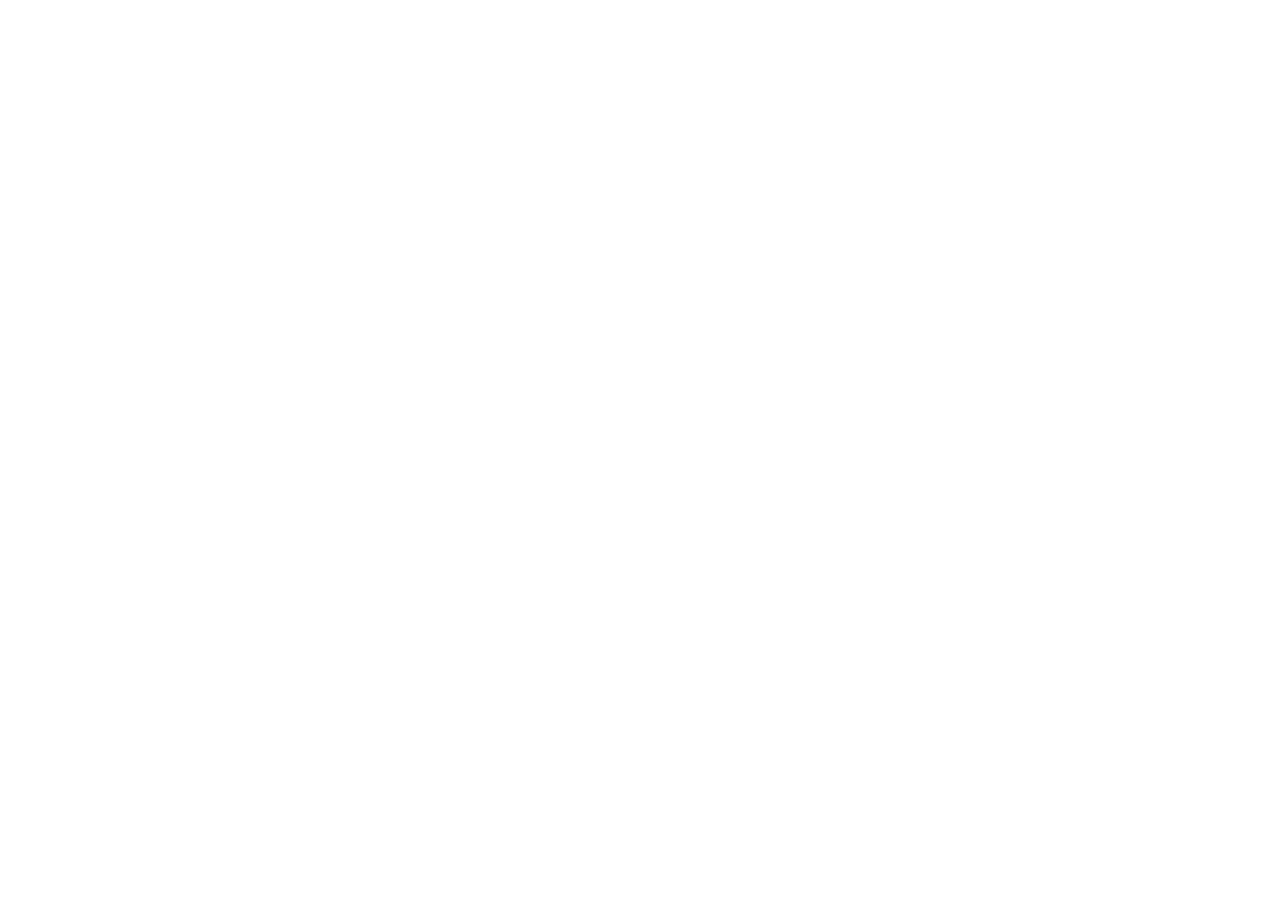
==== commit fc2ab9a0: "Add files via upload" ====
--- a/home.html
+++ b/home.html
@@ -14,472 +14,15 @@
 		<div class="wrapper"> 			<header class="header"> 	<div class="header__content _container">-		<div class="header__logo">-			<picture><source srcset="img/header/logo_color.webp" type="image/webp"><img src="img/header/logo_color.png" alt=""></picture>-		</div>-		<div class="header__body">-			<div class="header__column">-				<nav class="header__top">-					<ul class="header__nav-top top">-						<li class="top__item"><a href="" class="top__link">о нас</a></li>-						<li class="top__item"><a href="" class="top__link">Доставка и Оплата</a></li>-						<li class="top__item"><a href="" class="top__link">Гарантии </a></li>-						<li class="top__item"><a href="" class="top__link">Контакты </a></li>-					</ul>-					<div class="header__account account">-						<ul class="account__top">-							<li class="account__enter"><a href="" class="account__link">Вход</a></li>-							<li class="account__registration"><a href="" class="account__link">Регистрация</a></li>-						</ul>-					</div>-				</nav>-			</div>-			<div class="header__column header__column_bottom">-				<div class="header__menu menu">-					<div class="menu__icon icon-menu">-						<span></span>-						<span></span>-						<span></span>-					</div>-					<nav class="menu__body">-						<ul class="adaptiv__list">-							<li><a href="" class="menu__link">Каталог алкоголя</a></li>-							<li><a href="" class="menu__link">Акции</a></li>-							<li><a href="" class="menu__link">Блог</a></li>-							<li><a href="" class="menu__link">о нас</a></li>-							<li><a href="" class="menu__link">Доставка и Оплата</a></li>-							<li><a href="" class="menu__link">Гарантии </a></li>-							<li><a href="" class="menu__link">Контакты </a></li>-							<li><a href="" class="menu__link">Вход</a></li>-							<li><a href="" class="menu__link">Регистрация</a></li>-						</ul>-					</nav>-					<nav class="menu__laptop laptop">-						<ul class="laptop__list">-							<li><a href="" class="laptop__link">Каталог алкоголя</a></li>-							<li><a href="" class="laptop__link">Акции</a></li>-							<li><a href="" class="laptop__link">Блог</a></li>-						</ul>-					</nav>-				</div>-				<div class="header__phone">-					<a href="tel:78129001108" class="phone">7 812 <strong>900-11-08</strong></a>-					<p>Круглосуточно</p>-				</div>-				<div class="header__cart">-					<picture><source srcset="img/header/cart.webp" type="image/webp"><img src="img/header/cart.png" alt=""></picture>-					<p class="">Корзина</p>-				</div>-			</div>-		</div>+ 	</div> </header> 			<main class="page">-				<div class="page__row top-banner__container _container">-					<div class="page__banner top-banner__block top-banner__slider _swiper">-						<div class="top-banner__column">-							<div class="top-banner__image">-								<picture><source srcset="img/top_banner/01.webp" type="image/webp"><img src="img/top_banner/01.png" alt="" class=""></picture>-							</div>-							<div class="top-banner__text">-								<div class="top-banner__title">Доставка в течении 35 минут</div>-								<div class="top-banner__subtitle">вам домой по Санкт-Петербургу</div>-							</div>-						</div>-						<div class="top-banner__column">-							<div class="top-banner__image">-								<picture><source srcset="img/top_banner/02.webp" type="image/webp"><img src="img/top_banner/02.png" alt="" class=""></picture>-							</div>-							<div class="top-banner__text">-								<div class="top-banner__title">Качественный алкоголь</div>-								<div class="top-banner__subtitle">от проверенных поставщиков</div>-							</div>-						</div>-						<div class="top-banner__column">-							<div class="top-banner__image">-								<picture><source srcset="img/top_banner/03.webp" type="image/webp"><img src="img/top_banner/03.png" alt="" class=""></picture>-							</div>-							<div class="top-banner__text">-								<div class="top-banner__title">Широкий ассортимент</div>-								<div class="top-banner__subtitle">напитки более 20-ти стран</div>-							</div>-						</div>-					</div>-				</div> -				<div class="page__row">-					<div class="main-slider">-						<div class="main-slider__search-container _container">-							<form action="#" class="main-slider__search-form">-								<label for="main-slider" class="main-slider__label">Найти:</label>-								<input id="main-slider" autocomplete="off" type="text" name="form[]" data-error="Ошибка" data-value="Алкоголь, сигареты, коктейли и что-нибудь еще..." class="main-slider__input input">-							</form>-						</div>-						<div class="main-slider__container">-							<div class="main-slider__block _swiper">-								<div class="main-slider__slide slide">-									<div class="main-slider__image">-										<picture><source srcset="img/slider/slide_01.webp" type="image/webp"><img src="img/slider/slide_01.jpg" alt=""></picture>-									</div>-									<div class="slide__text">-										<div class="slide__title">Шоколад и Лимон в подарок</div>-										<div class="slide__subtitle">При покупки одной и более бутылок коньяка, вы получаете плитку шоколада и лимон в подарок. </div>-										<button type="submit" class="form__btn btn btn_details">Подробнее</button>-									</div>-								</div>-								<div class="main-slider__slide slide">-									<div class="main-slider__image">-										<picture><source srcset="img/slider/slide_01.webp" type="image/webp"><img src="img/slider/slide_01.jpg" alt=""></picture>-									</div>-									<div class="slide__text">-										<div class="slide__title">Шоколад и Лимон в подарок</div>-										<div class="slide__subtitle">При покупки одной и более бутылок коньяка, вы получаете плитку шоколада и лимон в подарок. </div>-										<button type="submit" class="form__btn btn btn_details">Подробнее</button>-									</div>-								</div>-								<div class="main-slider__slide slide">-									<div class="main-slider__image">-										<picture><source srcset="img/slider/slide_01.webp" type="image/webp"><img src="img/slider/slide_01.jpg" alt=""></picture>-									</div>-									<div class="slide__text">-										<div class="slide__title">Шоколад и Лимон в подарок</div>-										<div class="slide__subtitle">При покупки одной и более бутылок коньяка, вы получаете плитку шоколада и лимон в подарок. </div>-										<button type="submit" class="form__btn btn btn_details">Подробнее</button>-									</div>-								</div>-							</div>-							<div class="main-slider__prev"></div>-							<div class="main-slider__next"></div>-						</div>--					</div>-				</div>--				<div class="page__row catalogue">-					<div class="catalogue__container _container">-						<div class="catalogue__title-catalogue">Каталог Алкоголя</div>-						<div class="catalogue__text">Откройте для себя наш ассортимент алкогольных напитков со всего мира. Вы можете круглосуточно, в режиме 24 часа, воспользоваться формой для онлайн-заказа.</div>--						<div class="catalogue__cards cards">--							<div class="cards__column">-								<div class="cards__card card">-									<div class="card__block-image">-										<div class="card__image _ibg">-											<picture><source srcset="img/catalogue/01_absinth.webp" type="image/webp"><img src="img/catalogue/01_absinth.png" alt=""></picture>-										</div>-									</div>-									<div class="card__inner">-										<picture><source srcset="img/catalogue/icons_catalogue/01_absinth_mini.svg" type="image/webp"><img src="img/catalogue/icons_catalogue/01_absinth_mini.svg" class="card__icon" alt=""></picture>-										<div class="card__title">Абсент</div>-										<div class="card__subtitle">Абсент меньше чем за 1 час у вас дома в любое время — это реально!</div>-										<button type="submit" class="form__btn btn btn_card card__button">Подробнее</button>-									</div>-								</div>-							</div>-							<div class="cards__column">-								<div class="cards__card card">-									<div class="card__block-image">-										<div class="card__image _ibg">-											<picture><source srcset="img/catalogue/01_absinth.webp" type="image/webp"><img src="img/catalogue/01_absinth.png" alt=""></picture>-										</div>-									</div>-									<div class="card__inner">-										<picture><source srcset="img/catalogue/icons_catalogue/01_absinth_mini.svg" type="image/webp"><img src="img/catalogue/icons_catalogue/01_absinth_mini.svg" class="card__icon" alt=""></picture>-										<div class="card__title">Абсент</div>-										<div class="card__subtitle">Абсент меньше чем за 1 час у вас дома в любое время — это реально!</div>-										<button type="submit" class="form__btn btn btn_card card__button">Подробнее</button>-									</div>-								</div>-							</div>-							<div class="cards__column">-								<div class="cards__card card">-									<div class="card__block-image">-										<div class="card__image _ibg">-											<picture><source srcset="img/catalogue/01_absinth.webp" type="image/webp"><img src="img/catalogue/01_absinth.png" alt=""></picture>-										</div>-									</div>-									<div class="card__inner">-										<picture><source srcset="img/catalogue/icons_catalogue/01_absinth_mini.svg" type="image/webp"><img src="img/catalogue/icons_catalogue/01_absinth_mini.svg" class="card__icon" alt=""></picture>-										<div class="card__title">Абсент</div>-										<div class="card__subtitle">Абсент меньше чем за 1 час у вас дома в любое время — это реально!</div>-										<button type="submit" class="form__btn btn btn_card card__button">Подробнее</button>-									</div>-								</div>-							</div>-							<div class="cards__column">-								<div class="cards__card card">-									<div class="card__block-image">-										<div class="card__image _ibg">-											<picture><source srcset="img/catalogue/01_absinth.webp" type="image/webp"><img src="img/catalogue/01_absinth.png" alt=""></picture>-										</div>-									</div>-									<div class="card__inner">-										<picture><source srcset="img/catalogue/icons_catalogue/01_absinth_mini.svg" type="image/webp"><img src="img/catalogue/icons_catalogue/01_absinth_mini.svg" class="card__icon" alt=""></picture>-										<div class="card__title">Абсент</div>-										<div class="card__subtitle">Абсент меньше чем за 1 час у вас дома в любое время — это реально!</div>-										<button type="submit" class="form__btn btn btn_card card__button card__button">Подробнее</button>-									</div>-								</div>-							</div>-							<div class="cards__column">-								<div class="cards__card card">-									<div class="card__block-image">-										<div class="card__image _ibg">-											<picture><source srcset="img/catalogue/01_absinth.webp" type="image/webp"><img src="img/catalogue/01_absinth.png" alt=""></picture>-										</div>-									</div>-									<div class="card__inner">-										<picture><source srcset="img/catalogue/icons_catalogue/01_absinth_mini.svg" type="image/webp"><img src="img/catalogue/icons_catalogue/01_absinth_mini.svg" class="card__icon" alt=""></picture>-										<div class="card__title">Абсент</div>-										<div class="card__subtitle">Абсент меньше чем за 1 час у вас дома в любое время — это реально!</div>-										<button type="submit" class="form__btn btn btn_card card__button">Подробнее</button>-									</div>-								</div>-							</div>--							<div class="cards__column">-								<div class="cards__card card">-									<div class="card__image _ibg">-										<picture><source srcset="img/catalogue/01_absinth.webp" type="image/webp"><img src="img/catalogue/01_absinth.png" alt=""></picture>-									</div>-									<div class="card__inner">-										<picture><source srcset="img/catalogue/icons_catalogue/01_absinth_mini.svg" type="image/webp"><img src="img/catalogue/icons_catalogue/01_absinth_mini.svg" class="card__icon" alt=""></picture>-										<div class="card__title">Абсент</div>-										<div class="card__subtitle">Абсент меньше чем за 1 час у вас дома в любое время — это реально!</div>-										<button type="submit" class="form__btn btn btn_card card__button">Подробнее</button>-									</div>-								</div>-							</div>-							<div class="cards__column">-								<div class="cards__card card">-									<div class="card__image _ibg">-										<picture><source srcset="img/catalogue/01_absinth.webp" type="image/webp"><img src="img/catalogue/01_absinth.png" alt=""></picture>-									</div>-									<div class="card__inner">-										<picture><source srcset="img/catalogue/icons_catalogue/01_absinth_mini.svg" type="image/webp"><img src="img/catalogue/icons_catalogue/01_absinth_mini.svg" class="card__icon" alt=""></picture>-										<div class="card__title">Абсент</div>-										<div class="card__subtitle">Абсент меньше чем за 1 час у вас дома в любое время — это реально!</div>-										<button type="submit" class="form__btn btn btn_card card__button">Подробнее</button>-									</div>-								</div>-							</div>-							<div class="cards__column">-								<div class="cards__card card">-									<div class="card__image _ibg">-										<picture><source srcset="img/catalogue/01_absinth.webp" type="image/webp"><img src="img/catalogue/01_absinth.png" alt=""></picture>-									</div>-								</div>-								<div class="card__inner">-									<picture><source srcset="img/catalogue/icons_catalogue/01_absinth_mini.svg" type="image/webp"><img src="img/catalogue/icons_catalogue/01_absinth_mini.svg" class="card__icon" alt=""></picture>-									<div class="card__title">Абсент</div>-									<div class="card__subtitle">Абсент меньше чем за 1 час у вас дома в любое время — это реально!</div>-									<button type="submit" class="form__btn btn btn_card card__button">Подробнее</button>-								</div>--							</div>-						</div>-					</div>-				</div> 			</main> 			<footer class="footer">-	<div class="footer__container _container">-		<div class="footer__row _spollers">-			<div class="footer__top">+	<div class="footer__content _container"> -				<div class="footer__column">-					<div class="footer__logo">-						<picture><source srcset="img/footer/logo_white.webp" type="image/webp"><img src="img/footer/logo_white.png" alt=""></picture>-					</div>-				</div>--				<div class="footer__column">-					<div class="footer__catalogue catalogue__footer">-						<div class="catalogue__title footer__title footer__title_catalogue">Каталог</div>-						<ul class="catalogue__list footer__list">-							<li><a href="" class="catalogue__item footer__item">Абсент</a></li>-							<li><a href="" class="catalogue__item footer__item">Бренди</a></li>-							<li><a href="" class="catalogue__item footer__item">Бурбон</a></li>-							<li><a href="" class="catalogue__item footer__item">Вермут</a></li>-							<li><a href="" class="catalogue__item footer__item">Вино</a></li>-							<li><a href="" class="catalogue__item footer__item">Виски</a></li>-							<li><a href="" class="catalogue__item footer__item">Водка</a></li>-							<li><a href="" class="catalogue__item footer__item">Джин</a></li>-							<li><a href="" class="catalogue__item footer__item">Кагор</a></li>-							<li><a href="" class="catalogue__item footer__item">Коньяк</a></li>-							<li><a href="" class="catalogue__item footer__item">Ликер</a></li>-							<li><a href="" class="catalogue__item footer__item">Портвейн</a></li>-						</ul>-					</div>-					<div class="footer__spoller">-						<div class="spoller__catalogue">--							<div class="catalogue__title _spoller _one footer__title">Каталог-								<div id="arrowAnim">-									<div class="arrowSliding">-										<div class="arrow"></div>-									</div>-									<div class="arrowSliding delay1">-										<div class="arrow"></div>-									</div>-									<div class="arrowSliding delay2">-										<div class="arrow"></div>-									</div>-									<div class="arrowSliding delay3">-										<div class="arrow"></div>-									</div>-								</div>-							</div>-							<div class="catalogue__body">-								<ul class="catalogue__list footer__list">-									<li><a href="" class="catalogue__item footer__item">Абсент</a></li>-									<li><a href="" class="catalogue__item footer__item">Бренди</a></li>-									<li><a href="" class="catalogue__item footer__item">Бурбон</a></li>-									<li><a href="" class="catalogue__item footer__item">Вермут</a></li>-									<li><a href="" class="catalogue__item footer__item">Вино</a></li>-									<li><a href="" class="catalogue__item footer__item">Виски</a></li>-									<li><a href="" class="catalogue__item footer__item">Водка</a></li>-									<li><a href="" class="catalogue__item footer__item">Джин</a></li>-									<li><a href="" class="catalogue__item footer__item">Кагор</a></li>-									<li><a href="" class="catalogue__item footer__item">Коньяк</a></li>-									<li><a href="" class="catalogue__item footer__item">Ликер</a></li>-									<li><a href="" class="catalogue__item footer__item">Портвейн</a></li>-								</ul>-							</div>-						</div>-					</div>-				</div>--				<div class="footer__column">-					<div class="footer__brands brands__footer">-						<div class="brands__title footer__title footer__title_brands">Бренды</div>-						<ul class="brands__list footer__list">-							<li><a href="" class="brands__item footer__item">Alexander & James</a></li>-							<li><a href="" class="brands__item footer__item">Auchroisk</a></li>-							<li><a href="" class="brands__item footer__item">Baileys</a></li>-							<li><a href="" class="brands__item footer__item">Brora</a></li>-							<li><a href="" class="brands__item footer__item">Bulleit</a></li>-							<li><a href="" class="brands__item footer__item">Cardhu</a></li>-							<li><a href="" class="brands__item footer__item">Ciroc</a></li>-							<li><a href="" class="brands__item footer__item">Clynelish</a></li>-							<li><a href="" class="brands__item footer__item">Caol Ila</a></li>-							<li><a href="" class="brands__item footer__item">Cragganmore</a></li>-							<li><a href="" class="brands__item footer__item">Dalwhinnie</a></li>-							<li><a href="" class="brands__item footer__item">Don Julio</a></li>-							<li><a href="" class="brands__item footer__item">Glen Elgin</a></li>-							<li><a href="" class="brands__item footer__item">Glenkinchie</a></li>-							<li><a href="" class="brands__item footer__item">Grand Marnier</a></li>-							<li><a href="" class="brands__item footer__item">Haig Club</a></li>-							<li><a href="" class="brands__item footer__item">Jinzu</a></li>-							<li><a href="" class="brands__item footer__item">Johnnie Walker</a></li>-							<li><a href="" class="brands__item footer__item">Ketel One</a></li>-							<li><a href="" class="brands__item footer__item">Knockando</a></li>-							<li><a href="" class="brands__item footer__item">Lagavulin</a></li>-							<li><a href="" class="brands__item footer__item">Mortlach</a></li>-							<li><a href="" class="brands__item footer__item">Oban</a></li>-							<li><a href="" class="brands__item footer__item">Ron Zacapa</a></li>-							<li><a href="" class="brands__item footer__item">Royal Lochnagar</a></li>-							<li><a href="" class="brands__item footer__item">Singleton</a></li>-							<li><a href="" class="brands__item footer__item">Shui Jing Fang</a></li>-							<li><a href="" class="brands__item footer__item">Talisker</a></li>-							<li><a href="" class="brands__item footer__item">Tanqueray</a></li>-							<li><a href="" class="brands__item footer__item">Tekirdag</a></li>-							<li><a href="" class="brands__item footer__item">Yeni Raki</a></li>-						</ul>-					</div>-					<div class="footer__spoller">--						<div class="spoller__brand">-							<div class="brand__title _spoller _one footer__title">Бренды-								<div id="arrowAnim">-									<div class="arrowSliding">-										<div class="arrow"></div>-									</div>-									<div class="arrowSliding delay1">-										<div class="arrow"></div>-									</div>-									<div class="arrowSliding delay2">-										<div class="arrow"></div>-									</div>-									<div class="arrowSliding delay3">-										<div class="arrow"></div>-									</div>-								</div>--							</div>-							<div class="brand__body">-								<ul class="brands__list footer__list">-									<li><a href="" class="brands__item footer__item">Auchroisk</a></li>-									<li><a href="" class="brands__item footer__item">Baileys</a></li>-									<li><a href="" class="brands__item footer__item">Alexander & James</a></li>-									<li><a href="" class="brands__item footer__item">Brora</a></li>-									<li><a href="" class="brands__item footer__item">Bulleit</a></li>-									<li><a href="" class="brands__item footer__item">Cardhu</a></li>-									<li><a href="" class="brands__item footer__item">Ciroc</a></li>-									<li><a href="" class="brands__item footer__item">Clynelish</a></li>-									<li><a href="" class="brands__item footer__item">Caol Ila</a></li>-									<li><a href="" class="brands__item footer__item">Cragganmore</a></li>-									<li><a href="" class="brands__item footer__item">Dalwhinnie</a></li>-									<li><a href="" class="brands__item footer__item">Don Julio</a></li>-									<li><a href="" class="brands__item footer__item">Glen Elgin</a></li>-									<li><a href="" class="brands__item footer__item">Glenkinchie</a></li>-									<li><a href="" class="brands__item footer__item">Grand Marnier</a></li>-									<li><a href="" class="brands__item footer__item">Haig Club</a></li>-									<li><a href="" class="brands__item footer__item">Jinzu</a></li>-									<li><a href="" class="brands__item footer__item">Johnnie Walker</a></li>-									<li><a href="" class="brands__item footer__item">Ketel One</a></li>-									<li><a href="" class="brands__item footer__item">Knockando</a></li>-									<li><a href="" class="brands__item footer__item">Lagavulin</a></li>-									<li><a href="" class="brands__item footer__item">Mortlach</a></li>-									<li><a href="" class="brands__item footer__item">Oban</a></li>-									<li><a href="" class="brands__item footer__item">Ron Zacapa</a></li>-									<li><a href="" class="brands__item footer__item">Royal Lochnagar</a></li>-									<li><a href="" class="brands__item footer__item">Singleton</a></li>-									<li><a href="" class="brands__item footer__item">Shui Jing Fang</a></li>-									<li><a href="" class="brands__item footer__item">Talisker</a></li>-									<li><a href="" class="brands__item footer__item">Tanqueray</a></li>-									<li><a href="" class="brands__item footer__item">Tekirdag</a></li>-									<li><a href="" class="brands__item footer__item">Yeni Raki</a></li>-								</ul>-							</div>-						</div>-					</div>-				</div>-			</div>-		</div>--		<div class="footer__row">-			<div class="footer__contacts contacts__footer">-				<div class="contacts__left">-					<div class="contacts__row">-						<div class="contacts__title footer__title footer__title_contacts">Контакты</div>-						<a href="tel:78129001108" class="contacts__phone">7 812 <strong>900-11-08</strong></a>-						<p class="contacts__subtitle">Круглосуточно</p>-					</div>-					<div class="contacts__row _ibg">-						<picture><source srcset="img/footer/visa.webp" type="image/webp"><img src="img/footer/visa.png" alt=""></picture>-					</div>-				</div>-				<div class="contacts__right subscribe">-					<div class="subscribe__title footer__title footer__title_subscribe">Подпишитесь на наши новости</div>-					<div class="subscribe__form">-						<input autocomplete="off" type="text" name="form[]" data-error="Ошибка" data-value="Ваш e-mail" class="subscribe__input">-						<button type="submit" class="subscribe__btn btn btn_subscribe">Подписаться</button>-					</div>-				</div>-			</div>-		</div>-		<div class="footer__row">-			<div class="footer__social social__footer">-				<ul class="social__list">-					<li><a href="" class="social__link"><picture><source srcset="img/footer/Facebook.svg" type="image/webp"><img src="img/footer/Facebook.svg" alt=""></picture></a></li>-					<li><a href="" class="social__link"><picture><source srcset="img/footer/vk.svg" type="image/webp"><img src="img/footer/vk.svg" alt=""></picture></a></li>-					<li><a href="" class="social__link"><picture><source srcset="img/footer/you_tube.svg" type="image/webp"><img src="img/footer/you_tube.svg" alt=""></picture></a></li>-					<li><a href="" class="social__link"><picture><source srcset="img/footer/twitter.svg" type="image/webp"><img src="img/footer/twitter.svg" alt=""></picture></a></li>-					<li><a href="" class="social__link"><picture><source srcset="img/footer/google.svg" type="image/webp"><img src="img/footer/google.svg" alt=""></picture></a></li>-				</ul>-			</div>-		</div> 	</div> </footer> 		</div>--- a/css/style.min.css
+++ b/css/style.min.css
@@ -1 +1 @@
-@charset "UTF-8";@import url(https://fonts.googleapis.com/css?family=Roboto+Slab:100,200,300,regular,500,600,700,800,900&display=swap&subset=cyrillic-ext);@import url(https://fonts.googleapis.com/css?family=Open+Sans:300,300italic,regular,italic,600,600italic,700,700italic,800,800italic&display=swap&subset=cyrillic-ext);*{padding:0;margin:0;border:0}*,:after,:before{-webkit-box-sizing:border-box;box-sizing:border-box}:active,:focus{outline:0}a:active,a:focus{outline:0}aside,footer,header,nav,section{display:block}body,html{height:100%;min-width:320px}body{line-height:1;font-family:"Open sans";-ms-text-size-adjust:100%;-moz-text-size-adjust:100%;-webkit-text-size-adjust:100%}button,input,textarea{font-family:"Open sans"}input::-ms-clear{display:none}button{cursor:pointer}button::-moz-focus-inner{padding:0;border:0}a,a:visited{text-decoration:none}a:hover{text-decoration:none}ul li{list-style:none}img{vertical-align:top}h1,h2,h3,h4,h5,h6{font-weight:inherit;font-size:inherit}body{color:#000;font-size:14px}body._lock{overflow:hidden}.wrapper{width:100%;min-height:100%;overflow:hidden;display:-webkit-box;display:-ms-flexbox;display:flex;-webkit-box-orient:vertical;-webkit-box-direction:normal;-ms-flex-direction:column;flex-direction:column}._container{max-width:1000px;margin:0 auto}.btn{display:-webkit-inline-box;display:-ms-inline-flexbox;display:inline-flex;padding:0 0}.btn._fw{width:100%}.btn_subscribe{display:-webkit-box;display:-ms-flexbox;display:flex;-webkit-box-pack:center;-ms-flex-pack:center;justify-content:center;-webkit-box-align:center;-ms-flex-align:center;align-items:center;background-color:#404040;font-size:11px;font-weight:400;text-transform:uppercase;color:#fff;height:30px;padding-left:calc(5px + 8 * ((100vw - 320px)/ 960));padding-right:calc(5px + 8 * ((100vw - 320px)/ 960))}.btn_subscribe:hover{background-color:#757575}.btn_details{display:-webkit-box;display:-ms-flexbox;display:flex;-webkit-box-pack:center;-ms-flex-pack:center;justify-content:center;-webkit-box-align:center;-ms-flex-align:center;align-items:center;padding-top:calc(4px + 9 * ((100vw - 320px)/ 960));padding-bottom:calc(4px + 9 * ((100vw - 320px)/ 960));padding-left:calc(7px + 14 * ((100vw - 320px)/ 960));padding-right:calc(7px + 14 * ((100vw - 320px)/ 960));border-radius:20px;border:2px solid #fff;background-color:transparent;opacity:.48;color:#fff;font-size:15px;font-weight:500;-webkit-transition:all .3s ease 0s;-o-transition:all .3s ease 0s;transition:all .3s ease 0s}.btn_details:hover{background-color:#424242}.btn_card{display:-webkit-box;display:-ms-flexbox;display:flex;-webkit-box-pack:center;-ms-flex-pack:center;justify-content:center;-webkit-box-align:center;-ms-flex-align:center;align-items:center;padding-top:calc(4px + 3 * ((100vw - 320px)/ 960));padding-bottom:calc(4px + 3 * ((100vw - 320px)/ 960));padding-left:calc(7px + 8 * ((100vw - 320px)/ 960));padding-right:calc(7px + 8 * ((100vw - 320px)/ 960));border-radius:17px;border:2px solid #fff;background-color:transparent;opacity:.48;color:#fff;font-size:13px;font-weight:500;-webkit-transition:all .3s ease 0s;-o-transition:all .3s ease 0s;transition:all .3s ease 0s}.btn_card:hover{background-color:#424242}.select{position:relative}.select__item{position:relative}.select__title{color:#000;border:1px solid #d9d9d9;background-color:#fff;cursor:pointer;border-radius:4px}.select__value{display:-webkit-box;display:-ms-flexbox;display:flex;font-size:14px;height:30px;padding:0 15px;-webkit-box-align:center;-ms-flex-align:center;align-items:center;-webkit-box-pack:justify;-ms-flex-pack:justify;justify-content:space-between;-webkit-box-orient:horizontal;-webkit-box-direction:reverse;-ms-flex-direction:row-reverse;flex-direction:row-reverse}.select__value span{height:1em;overflow:hidden;display:-webkit-box;-webkit-line-clamp:1;-webkit-box-orient:vertical}.select__value:before{content:"";display:inline-block;-webkit-transition:all .3s ease 0s;-o-transition:all .3s ease 0s;transition:all .3s ease 0s;width:11px;height:7px;background:url(../img/icons/select.svg) center/100% no-repeat}.select__input{width:100%;background-color:transparent;height:100%}.select__options{color:#000;display:none;position:absolute;top:29px;border-radius:0 0 4px 4px;min-width:100%;left:0;background-color:#fff;border-top:0;border:1px solid #d9d9d9;border-top:0;font-size:14px;padding:10px 0 5px 0}.select__option{cursor:pointer;padding:5px 15px;margin:0}.select._active{z-index:5}.select._active .select__value:before{-webkit-transform:rotate(-180deg);-ms-transform:rotate(-180deg);transform:rotate(-180deg)}.select._active .select__options{display:block}input[type=email],input[type=tel],input[type=text],textarea{-webkit-appearance:none;-moz-appearance:none;appearance:none}.input{border-radius:0!important;width:100%;display:block;padding:0 20px}textarea.input{resize:none;padding:0 0}.checkbox{position:relative}.checkbox__input{position:absolute;width:0;height:0;opacity:0;visibility:hidden}.checkbox__input:checked+.checkbox__text:before{background:#fff url(../img/icons/check.svg) center no-repeat}.checkbox__text{display:-webkit-inline-box;display:-ms-inline-flexbox;display:inline-flex;-webkit-box-align:center;-ms-flex-align:center;align-items:center;position:relative;font-size:16px;color:#fff;letter-spacing:-.3px;line-height:calc(20 / 16);cursor:pointer}.checkbox__text:before{content:"";-ms-flex-item-align:start;align-self:flex-start;margin:0 14px 0 0;-webkit-box-flex:0;-ms-flex:0 0 20px;flex:0 0 20px;left:0;top:0;width:20px;height:18px;background:#fff;border:1px solid #a7a9ac}.checkbox a{color:#fff;text-decoration:underline}.checkbox._error .checkbox__text:before{border:1px solid #ee1212}.options{display:-webkit-box;display:-ms-flexbox;display:flex;-webkit-box-orient:vertical;-webkit-box-direction:normal;-ms-flex-direction:column;flex-direction:column;-webkit-box-align:start;-ms-flex-align:start;align-items:flex-start}.options__item{position:relative;cursor:pointer}.options__input{position:absolute;width:0;height:0;opacity:0;left:0;top:0;visibility:hidden}.options__input:checked+.options__text:after{-webkit-transform:scale(1);-ms-transform:scale(1);transform:scale(1)}.options__text{display:-webkit-inline-box;display:-ms-inline-flexbox;display:inline-flex;-webkit-box-align:center;-ms-flex-align:center;align-items:center;position:relative;font-size:16px;color:#fff;letter-spacing:-.3px;line-height:calc(20 / 16)}.options__text:before{content:"";-ms-flex-item-align:start;align-self:flex-start;margin:0 14px 0 0;-webkit-box-flex:0;-ms-flex:0 0 20px;flex:0 0 20px;left:0;top:0;border-radius:50%;width:20px;height:18px;background:#fff;border:1px solid #a7a9ac}.options__text:after{content:"";-webkit-transition:all .3s ease 0s;-o-transition:all .3s ease 0s;transition:all .3s ease 0s;-webkit-transform:scale(0);-ms-transform:scale(0);transform:scale(0);width:10px;height:10px;border-radius:50%;background-color:#77243a;position:absolute;left:5px;top:4px}.rating-block{display:table;font-size:0}.rating{display:inline-block;position:relative;vertical-align:middle}.rating.edit .star{cursor:pointer}.rating .star{width:17px;height:14px;display:inline-block;position:relative;z-index:3}.rating__line{position:absolute;width:85px;height:14px;top:0;left:0;background:url(../img/icons/bg_rating.svg) 0 0 no-repeat;z-index:1;background-size:85px 100%}.rating__activeline{position:absolute;width:0;height:14px;top:0;left:0;background:url(../img/icons/bg_rating_active.svg) 0 0 no-repeat;z-index:2;background-size:85px 100%}.rating__value{display:inline-block;color:#1b3139;font-size:14px;line-height:13px;vertical-align:middle}.quantity{width:88px;height:40px;display:-webkit-box;display:-ms-flexbox;display:flex;border:1px solid rgba(166,166,166,.45)}.quantity__button{-webkit-box-flex:0;-ms-flex:0 0 30px;flex:0 0 30px;position:relative;cursor:pointer}.quantity__button::after,.quantity__button::before{content:"";position:absolute;top:50%;left:50%;-webkit-transition:all .3s ease 0s;-o-transition:all .3s ease 0s;transition:all .3s ease 0s;margin:0 0 0 -4.5px;background-color:#a6a6a6;width:9px;height:1px}.quantity__button_plus::before{-webkit-transform:rotate(-90deg);-ms-transform:rotate(-90deg);transform:rotate(-90deg)}.quantity__input{-webkit-box-flex:1;-ms-flex:1 1 auto;flex:1 1 auto}.quantity__input input{height:100%;color:#a6a6a6;font-size:12px;width:100%;text-align:center}.row:after{display:block;content:"";clear:both}.rub:after{content:"₽"}ol.counter{list-style-type:none;counter-reset:item}ol.counter li{position:relative;padding:0 0 0 45px}ol.counter li:before{counter-increment:item;content:counter(item);position:absolute;left:0;top:0;color:#818181;font-size:14px;font-weight:700;text-align:center;line-height:26px;border-radius:50%;width:28px;height:28px;border:1px solid #4274bb}.ellipsis{display:block;overflow:hidden;width:100%;white-space:nowrap;-o-text-overflow:ellipsis;text-overflow:ellipsis}.es{overflow:hidden;white-space:nowrap;-o-text-overflow:ellipsis;text-overflow:ellipsis}.table{display:table;font-size:0;width:100%}.trow{display:table-row}.cell{display:table-cell}.cell.full{width:100%}._ibg{position:relative}._ibg img{position:absolute;width:100%;height:100%;top:0;left:0;-o-object-fit:cover;object-fit:cover}body.ie ._ibg{background-position:center;background-size:cover;background-repeat:no-repeat}body.ie ._ibg img{width:0;height:0;opacity:0;visibility:hidden}.video{position:relative;overflow:hidden;height:0;padding-bottom:56.25%}.video embed,.video iframe,.video object,.video video{position:absolute;top:0;left:0;width:100%;height:100%}.videobg embed,.videobg iframe,.videobg object,.videobg video{position:fixed;top:50%;left:50%;min-width:100%;min-height:100%;width:auto;height:auto;z-index:-100;-webkit-transform:translateX(-50%) translateY(-50%);-ms-transform:translateX(-50%) translateY(-50%);transform:translateX(-50%) translateY(-50%);background-size:cover}.moretext{overflow:hidden}.moretext__more{cursor:pointer}.moretext__more span{font-style:normal}.moretext__more span:first-child{display:block}.moretext__more span:last-child{display:none}.moretext__more.active span{font-style:normal}.moretext__more.active span:first-child{display:none}.moretext__more.active span:last-child{display:block}#map{background:url(../img/icons/loading.gif) center/50px no-repeat}._swiper{overflow:hidden}._swiper .swiper-wrapper{width:100%;height:100%;-webkit-box-sizing:content-box;box-sizing:content-box;display:-webkit-box;display:-ms-flexbox;display:flex;position:relative}._swiper.swiper-container-vertical .swiper-wrapper{-webkit-box-orient:vertical;-webkit-box-direction:normal;-ms-flex-direction:column;flex-direction:column}._swiper.swiper-container-autoheight .swiper-wrapper{-webkit-box-align:start;-ms-flex-align:start;align-items:flex-start}.swiper-container-initialized .swiper-slide{-ms-flex-negative:0;flex-shrink:0}.swiper-container-android .swiper-slide,.swiper-container-android .swiper-wrapper{-webkit-transform:translate3d(0,0,0);transform:translate3d(0,0,0)}.swiper-button-lock{display:none!important}.slick-slider{position:relative}.slick-slider .slick-list,.slick-slider .slick-track{-webkit-transform:translate3d(0,0,0);-ms-transform:translate3d(0,0,0);transform:translate3d(0,0,0)}.slick-slider .slick-list{position:relative;overflow:hidden;width:100%}.slick-slider .slick-track{position:relative;width:100%;display:-webkit-box;display:-ms-flexbox;display:flex}.slick-slider .slick-slide{position:relative}.tab__item{display:none}.tab__item.active{display:block}._tabs-block{display:none}._tabs-block._active{display:block}.mirror{-webkit-transform:scale(-1,1);-ms-transform:scale(-1,1);transform:scale(-1,1)}.nicescroll-rails{z-index:1000!important}.gm-style-iw-t{opacity:0}.baloon{opacity:1;right:-7px!important;bottom:80px!important}.baloon button{display:none!important}.baloon:after{display:none!important}.baloon-style{display:none}.baloon-content.gm-style-iw{opacity:1;border-radius:0!important;max-width:300px!important;padding:0!important;left:0!important;width:100%!important;overflow:visible!important}.baloon-content.gm-style-iw>.gm-style-iw-d{overflow:hidden!important;max-width:none!important}.baloon-content.gm-style-iw:after{display:none!important}.baloon-close{top:18px!important}._custom-scroll{position:fixed;right:0;top:0;width:3px;height:100%;z-index:1000}._custom-scroll__line{background-color:rgba(0,0,0,.5);border-radius:3px 0 0 3px;position:relative;left:0;top:0;width:100%}.popup{-webkit-overflow-scrolling:touch;z-index:100;padding:30px 10px;position:fixed;top:0;left:0;width:100%;height:100%;-webkit-transition:visibility .8s ease 0s;-o-transition:visibility .8s ease 0s;transition:visibility .8s ease 0s;visibility:hidden}.popup::before{content:"";background-color:rgba(0,0,0,.9);position:fixed;width:100%;height:100%;top:0;left:0;opacity:0;-webkit-transition:opacity .8s ease 0s;-o-transition:opacity .8s ease 0s;transition:opacity .8s ease 0s}.popup.show{visibility:visible;overflow:auto}.popup.show::before{opacity:1}.popup.show .popup__body{-webkit-transform:scale(1);-ms-transform:scale(1);transform:scale(1)}.popup._active{overflow:auto;visibility:visible}.popup._active::before{opacity:1}.popup._active .popup__body{-webkit-transition:all .3s ease .2s;-o-transition:all .3s ease .2s;transition:all .3s ease .2s;-webkit-transform:scale(1);-ms-transform:scale(1);transform:scale(1)}.popup__content{display:-webkit-box;display:-ms-flexbox;display:flex;-webkit-box-orient:vertical;-webkit-box-direction:normal;-ms-flex-direction:column;flex-direction:column;-webkit-box-align:center;-ms-flex-align:center;align-items:center;min-height:100%;-webkit-box-flex:1;-ms-flex:1 1 auto;flex:1 1 auto;width:100%;display:flex;-webkit-box-pack:center;-ms-flex-pack:center;justify-content:center;align-items:center}.popup__body{-webkit-transform:scale(0);-ms-transform:scale(0);transform:scale(0);-webkit-transition:all .3s ease 0s;-o-transition:all .3s ease 0s;transition:all .3s ease 0s;background-color:#fff;padding:50px;width:100%;max-width:800px}.popup__close{width:15px;height:15px;position:absolute;top:0;right:0;cursor:pointer;z-index:30;background:url(../img/icons/close.svg) 0 0 no-repeat}.header{position:relative;max-height:159px;width:100%;background-color:#fff}.header__content{display:-webkit-box;display:-ms-flexbox;display:flex;padding:0 16px 0 0}.header__row{display:-webkit-box;display:-ms-flexbox;display:flex}.header__logo{display:-webkit-box;display:-ms-flexbox;display:flex;z-index:5;padding:16px 0 24px 16px}.header__body{display:-webkit-box;display:-ms-flexbox;display:flex;width:100%;-webkit-box-orient:vertical;-webkit-box-direction:normal;-ms-flex-direction:column;flex-direction:column;-webkit-box-pack:justify;-ms-flex-pack:justify;justify-content:space-between}.header__column_bottom{max-height:100%;display:-webkit-box;display:-ms-flexbox;display:flex;-webkit-box-pack:justify;-ms-flex-pack:justify;justify-content:space-between;-webkit-box-align:end;-ms-flex-align:end;align-items:flex-end;margin:0 0 38px 0}.header__top{display:-webkit-box;display:-ms-flexbox;display:flex;-webkit-box-align:center;-ms-flex-align:center;align-items:center;-webkit-box-pack:end;-ms-flex-pack:end;justify-content:flex-end;padding:7px 0 0 0}.header__nav-top{display:-webkit-box;display:-ms-flexbox;display:flex}.header__phone{-webkit-box-ordinal-group:2;-ms-flex-order:1;order:1}.header__phone a{cursor:pointer;color:#333;font-size:30px}.header__phone p{color:#333;font-size:11px;font-weight:400;text-align:left;text-transform:capitalize}.header__cart{-webkit-box-ordinal-group:3;-ms-flex-order:2;order:2;display:-webkit-box;display:-ms-flexbox;display:flex;-webkit-box-orient:vertical;-webkit-box-direction:normal;-ms-flex-direction:column;flex-direction:column;-webkit-box-align:center;-ms-flex-align:center;align-items:center;cursor:pointer}.header__cart img{margin:0 0 7px 0}.header__cart p{color:#902830;font-size:13px;font-weight:700;text-align:center;text-transform:uppercase}.top__item a{padding-right:calc(10px + 12 * ((100vw - 320px)/ 960));color:#333;font-size:13px;font-weight:700;text-align:right;text-transform:uppercase}.account__top{display:-webkit-box;display:-ms-flexbox;display:flex;-webkit-box-pack:center;-ms-flex-pack:center;justify-content:center;-webkit-box-align:center;-ms-flex-align:center;align-items:center;border-radius:25px;border:2px solid #e0e0e0;padding:7px 15px}.account__top a{color:#333;font-size:11px;font-weight:700;text-transform:uppercase;position:relative;bottom:0;-webkit-transition:all .5s ease 0s;-o-transition:all .5s ease 0s;transition:all .5s ease 0s}.account__top a:hover{-webkit-transition:all .3s ease 0s;-o-transition:all .3s ease 0s;transition:all .3s ease 0s;bottom:2px;color:#902830}.account__enter{padding:0 6px 0 17px;position:relative}.account__enter::before{content:"";position:absolute;top:0;left:0;display:inline-block;width:13px;height:15px;background:url(../img/header/profile.svg) 0 0 no-repeat}.menu__body{-webkit-transition:all .5s ease 0s;-o-transition:all .5s ease 0s;transition:all .5s ease 0s;position:fixed;z-index:5;top:-100%;left:0;width:100%;height:100%;overflow:auto;padding-left:calc(15px + 25 * ((100vw - 320px)/ 960));padding-right:calc(15px + 25 * ((100vw - 320px)/ 960));padding-top:80px;padding-bottom:30px;background-color:#333;opacity:0}.menu__body._active{top:0;opacity:1}.menu__link{font-size:20px;text-transform:uppercase;font-family:"Roboto Slab";color:#fff;line-height:30px;border-bottom:1px solid #eee}.laptop__list{display:-webkit-box;display:-ms-flexbox;display:flex}.laptop__list li{display:-webkit-box;display:-ms-flexbox;display:flex;padding-left:calc(10px + 30 * ((100vw - 320px)/ 960));position:relative}.laptop li::before{content:"";display:-webkit-box;display:-ms-flexbox;display:flex;position:absolute;top:5px;left:calc(8px + 12 * ((100vw - 320px)/ 960));width:4px;height:4px;border-radius:50%;background-color:#aaa}.laptop li:first-child:before{content:none;margin-right:20px}.laptop__link{color:#333;font-family:"Roboto Slab";font-size:16px;font-weight:700;text-align:left;text-transform:uppercase}.icon-menu{display:none}.footer{background-color:#303030;color:#fff}.footer__container{display:-webkit-box;display:-ms-flexbox;display:flex;-webkit-box-orient:vertical;-webkit-box-direction:normal;-ms-flex-direction:column;flex-direction:column}.footer__top{margin:48px 0 70px 0;display:-webkit-box;display:-ms-flexbox;display:flex;-webkit-box-orient:horizontal;-webkit-box-direction:normal;-ms-flex-direction:row;flex-direction:row}.footer__column{-webkit-box-flex:0;-ms-flex:0 0 25%;flex:0 0 25%}.footer__column:last-child{padding-left:calc(20px + 30 * ((100vw - 320px)/ 960));-webkit-box-flex:0;-ms-flex:0 0 50%;flex:0 0 50%;position:relative}.footer__column:last-child::before{content:"";position:absolute;top:0;left:0;display:inline-block;background:rgba(255,255,255,.623);width:2px;height:70%}.footer__contacts{display:-webkit-box;display:-ms-flexbox;display:flex;background-color:#252525;-webkit-box-pack:center;-ms-flex-pack:center;justify-content:center;-webkit-box-align:start;-ms-flex-align:start;align-items:flex-start;height:calc(130px + 32 * ((100vw - 320px)/ 960));width:100%;padding:32px 48px}.footer__social{display:-webkit-box;display:-ms-flexbox;display:flex}.footer__title{color:#8f8f8f;font-size:15px;font-weight:700;text-transform:uppercase}.footer__title_catalogue{margin:0 0 29px 0}.footer__title_brands{margin:0 0 29px 0}.footer__title_contacts{margin-bottom:calc(7px + 17 * ((100vw - 320px)/ 960))}.footer__title_subscribe{margin-bottom:calc(7px + 17 * ((100vw - 320px)/ 960))}.footer__list{display:-webkit-box;display:-ms-flexbox;display:flex;-webkit-box-orient:vertical;-webkit-box-direction:normal;-ms-flex-direction:column;flex-direction:column;-ms-flex-wrap:wrap;flex-wrap:wrap;max-height:290px}.footer__item{color:#fff;font-size:13px;font-weight:400;line-height:24px;text-align:left}.contacts__left{-webkit-box-flex:0;-ms-flex:0 1 50%;flex:0 1 50%;display:-webkit-box;display:-ms-flexbox;display:flex;-webkit-box-pack:justify;-ms-flex-pack:justify;justify-content:space-between;-webkit-box-align:center;-ms-flex-align:center;align-items:center;padding-right:calc(15px + 35 * ((100vw - 320px)/ 960))}.contacts__row{-webkit-box-flex:0;-ms-flex:0 1 auto;flex:0 1 auto}.contacts__row:first-child{display:-webkit-box;display:-ms-flexbox;display:flex;-webkit-box-orient:vertical;-webkit-box-direction:normal;-ms-flex-direction:column;flex-direction:column;-webkit-box-align:start;-ms-flex-align:start;align-items:flex-start;-webkit-box-pack:justify;-ms-flex-pack:justify;justify-content:space-between}.contacts__row:last-child{margin-top:calc(10px + 11 * ((100vw - 320px)/ 960));-webkit-box-flex:0;-ms-flex:0 0 29.5%;flex:0 0 29.5%;padding:0 0 8% 0}.contacts__phone{cursor:pointer;color:#fff;font-size:30px}.contacts__subtitle{font-size:11px}.contacts__right{-webkit-box-flex:0;-ms-flex:0 1 50%;flex:0 1 50%;display:-webkit-box;display:-ms-flexbox;display:flex;-webkit-box-orient:vertical;-webkit-box-direction:normal;-ms-flex-direction:column;flex-direction:column;padding-left:calc(15px + 35 * ((100vw - 320px)/ 960))}.subscribe{display:-webkit-box;display:-ms-flexbox;display:flex;-webkit-box-orient:vertical;-webkit-box-direction:normal;-ms-flex-direction:column;flex-direction:column}.subscribe__form{display:-webkit-box;display:-ms-flexbox;display:flex}.subscribe__input{width:100%;border:1px solid #404040;background-color:transparent;padding-left:12px;color:#8f8f8f;font-family:"Roboto Slab";font-size:12px;font-weight:400;height:30px}.subscribe__input:focus{-webkit-box-shadow:0 0 1px #fff;box-shadow:0 0 1px #fff}.social__footer{display:-webkit-box;display:-ms-flexbox;display:flex;-webkit-box-pack:center;-ms-flex-pack:center;justify-content:center;-webkit-box-align:center;-ms-flex-align:center;align-items:center}.social__list{margin:30px -30px 30px 0;display:-webkit-box;display:-ms-flexbox;display:flex;-webkit-box-pack:center;-ms-flex-pack:center;justify-content:center;-webkit-box-align:center;-ms-flex-align:center;align-items:center}.social__link{padding:0 30px 0 0}#arrowAnim{position:absolute;top:15px;left:46%;width:20px;height:20px;display:-webkit-box;display:-ms-flexbox;display:flex;-webkit-box-pack:center;-ms-flex-pack:center;justify-content:center;-webkit-box-align:center;-ms-flex-align:center;align-items:center;-webkit-transform:rotate(270deg);-ms-transform:rotate(270deg);transform:rotate(270deg)}.arrow{width:10px;height:10px;border:3px solid;border-color:#fff transparent transparent #fff;-webkit-transform:rotate(-45deg);-ms-transform:rotate(-45deg);transform:rotate(-45deg)}.arrowSliding{position:absolute;-webkit-animation:slide 4s linear infinite;animation:slide 4s linear infinite}.delay1{-webkit-animation-delay:1s;animation-delay:1s}.delay2{-webkit-animation-delay:2s;animation-delay:2s}.delay3{-webkit-animation-delay:3s;animation-delay:3s}@-webkit-keyframes slide{0%{opacity:0;-webkit-transform:translateX(2vw);transform:translateX(2vw)}20%{opacity:1;-webkit-transform:translateX(1vw);transform:translateX(1vw)}80%{opacity:1;-webkit-transform:translateX(-1vw);transform:translateX(-1vw)}100%{opacity:0;-webkit-transform:translateX(-2vw);transform:translateX(-2vw)}}@keyframes slide{0%{opacity:0;-webkit-transform:translateX(2vw);transform:translateX(2vw)}20%{opacity:1;-webkit-transform:translateX(1vw);transform:translateX(1vw)}80%{opacity:1;-webkit-transform:translateX(-1vw);transform:translateX(-1vw)}100%{opacity:0;-webkit-transform:translateX(-2vw);transform:translateX(-2vw)}}.page{-webkit-box-flex:1;-ms-flex:1 1 auto;flex:1 1 auto;background-color:#fff}.top-banner{min-width:0}.top-banner__block{display:-webkit-box;display:-ms-flexbox;display:flex;background-color:#fff;margin:0 -30px 0 0;padding-left:calc(5px + 30 * ((100vw - 320px)/ 960));padding-right:calc(5px + 30 * ((100vw - 320px)/ 960));height:65px;position:relative}.top-banner__block::after{content:"";position:absolute;top:0;left:-5px;display:inline-block;height:100%;width:5%;background:#fff;background:-webkit-gradient(linear,left top,right top,color-stop(85%,#fff),to(rgba(255,255,255,0)));background:-o-linear-gradient(left,#fff 85%,rgba(255,255,255,0) 100%);background:linear-gradient(90deg,#fff 85%,rgba(255,255,255,0) 100%)}.top-banner__block::before{content:"";z-index:2;position:absolute;top:0;right:0;display:inline-block;height:100%;width:45%;background:#fff;background:-webkit-gradient(linear,left top,right top,color-stop(70%,rgba(255,255,255,0)),to(white));background:-o-linear-gradient(left,rgba(255,255,255,0) 70%,#fff 100%);background:linear-gradient(90deg,rgba(255,255,255,0) 70%,#fff 100%)}.top-banner__column{padding:0 30px 0 0;-webkit-box-flex:0;-ms-flex:0 1 33.333%;flex:0 1 33.333%;position:relative;display:-webkit-box;display:-ms-flexbox;display:flex;-webkit-box-pack:center;-ms-flex-pack:center;justify-content:center;-webkit-box-align:center;-ms-flex-align:center;align-items:center}.top-banner__column::before{content:"";display:inline-block;margin-right:calc(10px + 20 * ((100vw - 320px)/ 960));width:2px;height:calc(50px + 8 * ((100vw - 320px)/ 960));background-color:#e0e0e0}.top-banner__column:first-child::before{content:none}.top-banner__image{padding-right:calc(8px + 9 * ((100vw - 320px)/ 960))}.top-banner__title{color:#902830;font-size:14px;font-weight:700;text-align:left;text-transform:uppercase}.top-banner__subtitle{font-family:"Roboto Slab";font-size:12px;font-weight:400;text-align:left}.main-slider__search-container{position:relative}.main-slider__search-form{position:absolute;z-index:2;top:15px;left:50%;-webkit-transform:translate(-50%,0);-ms-transform:translate(-50%,0);transform:translate(-50%,0);display:block;height:47px;width:100%;background-color:#902830}.main-slider__input{padding:15px 30px 10px 95px;color:#fff;background-color:#902830}.main-slider__label{position:absolute;top:17px;left:0;color:#fff;font-family:"Roboto Slab";font-size:12px;font-weight:600;text-align:left;padding:0 0 0 50px}.main-slider__label::before{content:"";display:inline-block;width:17px;height:17px;position:absolute;top:0;left:24px;background:url(../img/slider/search.svg) 0 0 no-repeat}.main-slider__image{display:block;width:100%;max-height:400px;min-height:300px;padding:0 0 31% 0;position:relative}.main-slider__image img{position:absolute;width:100%;height:100%;top:0;left:0;-o-object-fit:cover;object-fit:cover}.main-slider__container{position:relative}.main-slider__prev{position:absolute;top:50%;left:20px;display:inline-block;width:58px;height:59px;background:url(../img/slider/left_arrow.svg) 0 0 no-repeat;opacity:.64;-webkit-transition:all .3s ease 0s;-o-transition:all .3s ease 0s;transition:all .3s ease 0s;cursor:pointer}.main-slider__prev:hover{opacity:1}.main-slider__next{position:absolute;top:50%;right:20px;z-index:25;display:inline-block;width:58px;height:59px;-webkit-transform:rotate(180deg);-ms-transform:rotate(180deg);transform:rotate(180deg);background:url(../img/slider/left_arrow.svg) 0 0 no-repeat;opacity:.64;cursor:pointer;-webkit-transition:all .3s ease 0s;-o-transition:all .3s ease 0s;transition:all .3s ease 0s}.main-slider__next:hover{opacity:1}.slide{position:relative}.slide__text{position:absolute;top:27%;left:20%;display:-webkit-box;display:-ms-flexbox;display:flex;-webkit-box-orient:vertical;-webkit-box-direction:normal;-ms-flex-direction:column;flex-direction:column;-webkit-box-pack:center;-ms-flex-pack:center;justify-content:center;-webkit-box-align:center;-ms-flex-align:center;align-items:center;color:#fff;font-family:"Roboto Slab";font-weight:400;text-align:center;max-width:378px}.slide__title{font-size:40px;line-height:calc(30px + 12 * ((100vw - 320px)/ 960));margin-bottom:calc(10px + 19 * ((100vw - 320px)/ 960))}.slide__subtitle{font-size:15px;line-height:calc(13px + 11 * ((100vw - 320px)/ 960));margin-bottom:calc(20px + 9 * ((100vw - 320px)/ 960))}.catalogue{background-color:#ece3d9}.catalogue__container{display:-webkit-box;display:-ms-flexbox;display:flex;-webkit-box-orient:vertical;-webkit-box-direction:normal;-ms-flex-direction:column;flex-direction:column;-webkit-box-pack:center;-ms-flex-pack:center;justify-content:center;-webkit-box-align:center;-ms-flex-align:center;align-items:center;padding:39px 0 0 0}.catalogue__title-catalogue{color:#902830;font-family:"Roboto Slab";font-size:50px;font-weight:400;text-align:center;margin:0 0 28px 0}.catalogue__text{color:#333;font-family:"Roboto Slab";font-size:15px;font-weight:400;line-height:22px;text-align:center;margin:0 0 28px 0;max-width:670px}.catalogue__cards{display:-webkit-box;display:-ms-flexbox;display:flex;-ms-flex-wrap:wrap;flex-wrap:wrap;-webkit-box-pack:center;-ms-flex-pack:center;justify-content:center;-webkit-box-align:center;-ms-flex-align:center;align-items:center}.cards{margin:0 -10px 10px -10px;width:100%;height:100%}.cards__column{position:relative;-webkit-box-flex:0;-ms-flex:0 1 25%;flex:0 1 25%;padding:0 10px;margin:0 0 10px 0;-ms-flex-wrap:wrap;flex-wrap:wrap}.cards__card{background:#000;border-radius:8px}.card__image{padding:0 0 160% 0}.card__image img{border-radius:8px}.card__inner{display:-webkit-box;display:-ms-flexbox;display:flex;-webkit-box-orient:vertical;-webkit-box-direction:normal;-ms-flex-direction:column;flex-direction:column;-webkit-box-pack:center;-ms-flex-pack:center;justify-content:center;-webkit-box-align:center;-ms-flex-align:center;align-items:center;position:absolute;top:50px;left:50%;-webkit-transform:translate(-50%,0);-ms-transform:translate(-50%,0);transform:translate(-50%,0)}.card__icon{margin-bottom:40px}.card__title{color:#fff;font-family:"Roboto Slab";font-size:28px;text-align:center;text-transform:uppercase;margin-bottom:24px}.card__subtitle{color:#fff;font-family:"Open Sans";font-size:12px;font-weight:400;text-align:center;width:181px;line-height:18px}.card__button{position:absolute;top:256px;left:50%;-webkit-transform:translate(-50%,0);-ms-transform:translate(-50%,0);transform:translate(-50%,0)}@media (min-width:767.98px){.footer__spoller{display:none}}@media (min-width:991.98px){.quantity__button:hover::after,.quantity__button:hover::before{background-color:rgba(0,0,0,.5)}}@media (min-width:992px){.select__option:hover{background:#d9d9d9}.checkbox a:hover{text-decoration:none}}@media (max-width:1012px){._container{max-width:970px}}@media (max-width:1000px){.btn_subscribe{font-size:calc(8px + 3 * ((100vw - 320px)/ 680))}.btn_details{font-size:calc(8px + 7 * ((100vw - 320px)/ 680))}.btn_card{font-size:calc(8px + 5 * ((100vw - 320px)/ 680))}.header__phone p{font-size:calc(5px + 6 * ((100vw - 320px)/ 680))}.top__item a{font-size:calc(9px + 4 * ((100vw - 320px)/ 680))}.laptop__link{font-size:calc(10px + 6 * ((100vw - 320px)/ 680))}.contacts__phone{font-size:calc(15px + 15 * ((100vw - 320px)/ 680))}.contacts__subtitle{font-size:calc(8px + 3 * ((100vw - 320px)/ 680))}.top-banner__title{font-size:calc(12px + 2 * ((100vw - 320px)/ 680))}.top-banner__subtitle{font-size:calc(9px + 3 * ((100vw - 320px)/ 680))}.slide__title{font-size:calc(30px + 10 * ((100vw - 320px)/ 680))}.slide__subtitle{font-size:calc(13px + 2 * ((100vw - 320px)/ 680))}.card__inner{top:calc(10px + 40 * ((100vw - 320px)/ 680))}.card__icon{margin-bottom:calc(15px + 25 * ((100vw - 320px)/ 680))}.card__title{font-size:calc(15px + 13 * ((100vw - 320px)/ 680))}.card__title{margin-bottom:calc(9px + 15 * ((100vw - 320px)/ 680))}.card__subtitle{font-size:calc(8px + 4 * ((100vw - 320px)/ 680))}}@media (max-width:991.98px){._container{max-width:750px}.select__title{font-size:18px}.select__options{font-size:18px}.header__logo{padding:5px 0 5px 5px}.header__logo img{width:100%}.header__column_bottom{margin:0 0 18px 0}.header__phone{-webkit-box-ordinal-group:3;-ms-flex-order:2;order:2}.header__phone a{font-size:20px}.header__cart{-webkit-box-ordinal-group:2;-ms-flex-order:1;order:1}.header__cart img{margin:0;width:80%}.header__cart p{display:none}.contacts__phone{font-size:20px}.card__inner{top:8px}.card__icon{margin-bottom:8px;-webkit-transform:scale(.7);-ms-transform:scale(.7);transform:scale(.7)}.card__title{margin-bottom:10px}.card__subtitle{width:149px}.card__button{top:220px}}@media (max-width:991.98px) and (max-width:1000px){.card__inner{top:calc(4px + 4 * ((100vw - 320px)/ 680))}.card__icon{margin-bottom:calc(5px + 3 * ((100vw - 320px)/ 680))}.card__title{margin-bottom:calc(5px + 5 * ((100vw - 320px)/ 680))}.card__button{top:calc(200px + 20 * ((100vw - 320px)/ 680))}}@media (max-width:768px){.footer__contacts{-webkit-box-orient:vertical;-webkit-box-direction:normal;-ms-flex-direction:column;flex-direction:column;padding:8px 30px;-webkit-box-align:center;-ms-flex-align:center;align-items:center}.footer__title_contacts{margin:0}.contacts__left{-webkit-box-flex:0;-ms-flex:0 1 auto;flex:0 1 auto;width:100%;margin:0 0 20px 0;padding:0;-webkit-box-pack:center;-ms-flex-pack:center;justify-content:center;-webkit-box-align:center;-ms-flex-align:center;align-items:center}.contacts__row:first-child{-webkit-box-orient:horizontal;-webkit-box-direction:normal;-ms-flex-direction:row;flex-direction:row;padding:15px 20px 0 0}.contacts__row:last-child{-webkit-box-flex:0;-ms-flex:0 0 21.8%;flex:0 0 21.8%;padding:0 0 6% 0}.contacts__subtitle{display:none}.contacts__right{padding:0}}@media (max-width:767.98px){._container{max-width:none;padding:0 10px}.header__logo img{width:53%}.header__top{display:none}.header__phone{position:absolute;top:15px;left:35%}.header__phone a{-ms-grid-column-align:start;justify-self:start}.header__phone p{display:none}.header__cart{position:absolute;top:10px;right:10%}.header__cart img{width:60%}.laptop{display:none}.icon-menu{display:block;position:fixed;top:18px;right:20px;width:30px;height:18px;cursor:pointer;z-index:65}.icon-menu span{-webkit-transition:all .3s ease 0s;-o-transition:all .3s ease 0s;transition:all .3s ease 0s;top:calc(50% - 1px);left:0;position:absolute;width:100%;height:2px;background-color:#000;-webkit-box-shadow:0 0 2px #fff;box-shadow:0 0 2px #fff}.icon-menu span:first-child{top:0}.icon-menu span:last-child{top:auto;bottom:0}.icon-menu._active span{-webkit-transform:scale(0);-ms-transform:scale(0);transform:scale(0)}.icon-menu._active span:first-child{-webkit-transform:rotate(-45deg);-ms-transform:rotate(-45deg);transform:rotate(-45deg);top:calc(50% - 1px)}.icon-menu._active span:last-child{-webkit-transform:rotate(45deg);-ms-transform:rotate(45deg);transform:rotate(45deg);bottom:calc(50% - 1px)}.footer__top{-ms-flex-wrap:wrap;flex-wrap:wrap;-webkit-box-pack:center;-ms-flex-pack:center;justify-content:center}.footer__column:last-child::before{height:100%}.footer__column:first-child{-webkit-box-flex:0;-ms-flex:0 0 100%;flex:0 0 100%;text-align:center;margin:0 0 30px 0}.footer__column:nth-child(2){-webkit-box-flex:0;-ms-flex:0 0 50%;flex:0 0 50%;text-align:center}.footer__column:nth-child(3){-webkit-box-flex:0;-ms-flex:0 0 50%;flex:0 0 50%;text-align:center;position:relative}.footer__catalogue{display:none}.footer__brands{display:none}.footer__title{position:relative}.footer__list{max-height:none}.footer__item{padding:0 10px 0 0}.catalogue__body{padding:25px 0 0 0}.catalogue__body{display:none}.brand__body{padding:25px 0 0 0}.brand__body{display:none}.contacts__phone{font-size:15px}.subscribe__title{font-size:15px}.slide__text{max-width:none;left:50%;-webkit-transform:translate(-50%,0);-ms-transform:translate(-50%,0);transform:translate(-50%,0)}.cards__column{-webkit-box-flex:0;-ms-flex:0 1 33.333%;flex:0 1 33.333%}.card__inner{top:50px}.card__icon{margin-bottom:40px}.card__title{font-size:40px;margin-bottom:15px}.card__subtitle{font-size:16px;width:180px}.card__button{top:310px}}@media (max-width:767.98px) and (max-width:1000px){.card__inner{top:calc(-10px + 60 * ((100vw - 320px)/ 680))}.card__icon{margin-bottom:calc(0px + 40 * ((100vw - 320px)/ 680))}.card__title{font-size:calc(15px + 25 * ((100vw - 320px)/ 680))}.card__title{margin-bottom:calc(6px + 9 * ((100vw - 320px)/ 680))}.card__subtitle{font-size:calc(8px + 8 * ((100vw - 320px)/ 680))}.card__button{top:calc(180px + 130 * ((100vw - 320px)/ 680))}}@media (max-width:688px){.cards__column{-webkit-box-flex:0;-ms-flex:0 1 50%;flex:0 1 50%}.card__inner{top:50px}.card__icon{margin-bottom:40px;-webkit-transform:scale(1.2);-ms-transform:scale(1.2);transform:scale(1.2)}.card__title{font-size:50px;margin-bottom:25px}.card__button{top:400px}}@media (max-width:688px) and (max-width:1000px){.card__inner{top:calc(10px + 40 * ((100vw - 320px)/ 680))}.card__icon{margin-bottom:calc(20px + 20 * ((100vw - 320px)/ 680))}.card__title{font-size:calc(15px + 35 * ((100vw - 320px)/ 680))}.card__title{margin-bottom:calc(5px + 20 * ((100vw - 320px)/ 680))}.card__button{top:calc(180px + 220 * ((100vw - 320px)/ 680))}}@media (max-width:479.98px){.card__inner{top:25px}.card__icon{-webkit-transform:scale(.8);-ms-transform:scale(.8);transform:scale(.8)}.card__icon{margin-bottom:20px}.card__subtitle{width:130px}}@media (max-width:479.98px) and (max-width:1000px){.card__inner{top:calc(10px + 15 * ((100vw - 320px)/ 680))}.card__icon{margin-bottom:calc(10px + 10 * ((100vw - 320px)/ 680))}}@media (max-width:440px){.header__phone{left:25%}}@media (max-width:345px){.btn_card{font-size:18px;padding:10px 15px}.cards__column{-webkit-box-flex:0;-ms-flex:0 0 100%;flex:0 0 100%}.card__inner{top:50px}.card__icon{-webkit-transform:scale(1.2);-ms-transform:scale(1.2);transform:scale(1.2);margin:0 0 30px 0}.card__title{font-size:40px}.card__subtitle{width:210px;font-size:15px}.card__button{top:330px}}+@charset "UTF-8";*{padding:0;margin:0;border:0}*,:after,:before{-webkit-box-sizing:border-box;box-sizing:border-box}:active,:focus{outline:0}a:active,a:focus{outline:0}aside,footer,header,nav,section{display:block}body,html{height:100%;min-width:320px}body{line-height:1;font-family:"";-ms-text-size-adjust:100%;-moz-text-size-adjust:100%;-webkit-text-size-adjust:100%}button,input,textarea{font-family:""}input::-ms-clear{display:none}button{cursor:pointer}button::-moz-focus-inner{padding:0;border:0}a,a:visited{text-decoration:none}a:hover{text-decoration:none}ul li{list-style:none}img{vertical-align:top}h1,h2,h3,h4,h5,h6{font-weight:inherit;font-size:inherit}body{color:#000;font-size:14px}body._lock{overflow:hidden}.wrapper{width:100%;min-height:100%;overflow:hidden;display:-webkit-box;display:-ms-flexbox;display:flex;-webkit-box-orient:vertical;-webkit-box-direction:normal;-ms-flex-direction:column;flex-direction:column}._container{max-width:1170px;margin:0 auto}.btn{display:-webkit-inline-box;display:-ms-inline-flexbox;display:inline-flex;padding:0 0}.btn._fw{width:100%}.select{position:relative}.select__item{position:relative}.select__title{color:#000;border:1px solid #d9d9d9;background-color:#fff;cursor:pointer;border-radius:4px}.select__value{display:-webkit-box;display:-ms-flexbox;display:flex;font-size:14px;height:30px;padding:0 15px;-webkit-box-align:center;-ms-flex-align:center;align-items:center;-webkit-box-pack:justify;-ms-flex-pack:justify;justify-content:space-between;-webkit-box-orient:horizontal;-webkit-box-direction:reverse;-ms-flex-direction:row-reverse;flex-direction:row-reverse}.select__value span{height:1em;overflow:hidden;display:-webkit-box;-webkit-line-clamp:1;-webkit-box-orient:vertical}.select__value:before{content:"";display:inline-block;-webkit-transition:all .3s ease 0s;-o-transition:all .3s ease 0s;transition:all .3s ease 0s;width:11px;height:7px;background:url(../img/icons/select.svg) center/100% no-repeat}.select__input{width:100%;background-color:transparent;height:100%}.select__options{color:#000;display:none;position:absolute;top:29px;border-radius:0 0 4px 4px;min-width:100%;left:0;background-color:#fff;border-top:0;border:1px solid #d9d9d9;border-top:0;font-size:14px;padding:10px 0 5px 0}.select__option{cursor:pointer;padding:5px 15px;margin:0}.select._active{z-index:5}.select._active .select__value:before{-webkit-transform:rotate(-180deg);-ms-transform:rotate(-180deg);transform:rotate(-180deg)}.select._active .select__options{display:block}input[type=email],input[type=tel],input[type=text],textarea{-webkit-appearance:none;-moz-appearance:none;appearance:none}.input{border-radius:0!important;width:100%;display:block;padding:0 20px}textarea.input{resize:none;padding:0 0}.checkbox{position:relative}.checkbox__input{position:absolute;width:0;height:0;opacity:0;visibility:hidden}.checkbox__input:checked+.checkbox__text:before{background:#fff url(../img/icons/check.svg) center no-repeat}.checkbox__text{display:-webkit-inline-box;display:-ms-inline-flexbox;display:inline-flex;-webkit-box-align:center;-ms-flex-align:center;align-items:center;position:relative;font-size:16px;color:#fff;letter-spacing:-.3px;line-height:calc(20 / 16);cursor:pointer}.checkbox__text:before{content:"";-ms-flex-item-align:start;align-self:flex-start;margin:0 14px 0 0;-webkit-box-flex:0;-ms-flex:0 0 20px;flex:0 0 20px;left:0;top:0;width:20px;height:18px;background:#fff;border:1px solid #a7a9ac}.checkbox a{color:#fff;text-decoration:underline}.checkbox._error .checkbox__text:before{border:1px solid #ee1212}.options{display:-webkit-box;display:-ms-flexbox;display:flex;-webkit-box-orient:vertical;-webkit-box-direction:normal;-ms-flex-direction:column;flex-direction:column;-webkit-box-align:start;-ms-flex-align:start;align-items:flex-start}.options__item{position:relative;cursor:pointer}.options__input{position:absolute;width:0;height:0;opacity:0;left:0;top:0;visibility:hidden}.options__input:checked+.options__text:after{-webkit-transform:scale(1);-ms-transform:scale(1);transform:scale(1)}.options__text{display:-webkit-inline-box;display:-ms-inline-flexbox;display:inline-flex;-webkit-box-align:center;-ms-flex-align:center;align-items:center;position:relative;font-size:16px;color:#fff;letter-spacing:-.3px;line-height:calc(20 / 16)}.options__text:before{content:"";-ms-flex-item-align:start;align-self:flex-start;margin:0 14px 0 0;-webkit-box-flex:0;-ms-flex:0 0 20px;flex:0 0 20px;left:0;top:0;border-radius:50%;width:20px;height:18px;background:#fff;border:1px solid #a7a9ac}.options__text:after{content:"";-webkit-transition:all .3s ease 0s;-o-transition:all .3s ease 0s;transition:all .3s ease 0s;-webkit-transform:scale(0);-ms-transform:scale(0);transform:scale(0);width:10px;height:10px;border-radius:50%;background-color:#77243a;position:absolute;left:5px;top:4px}.rating-block{display:table;font-size:0}.rating{display:inline-block;position:relative;vertical-align:middle}.rating.edit .star{cursor:pointer}.rating .star{width:17px;height:14px;display:inline-block;position:relative;z-index:3}.rating__line{position:absolute;width:85px;height:14px;top:0;left:0;background:url(../img/icons/bg_rating.svg) 0 0 no-repeat;z-index:1;background-size:85px 100%}.rating__activeline{position:absolute;width:0;height:14px;top:0;left:0;background:url(../img/icons/bg_rating_active.svg) 0 0 no-repeat;z-index:2;background-size:85px 100%}.rating__value{display:inline-block;color:#1b3139;font-size:14px;line-height:13px;vertical-align:middle}.quantity{width:88px;height:40px;display:-webkit-box;display:-ms-flexbox;display:flex;border:1px solid rgba(166,166,166,.45)}.quantity__button{-webkit-box-flex:0;-ms-flex:0 0 30px;flex:0 0 30px;position:relative;cursor:pointer}.quantity__button::after,.quantity__button::before{content:"";position:absolute;top:50%;left:50%;-webkit-transition:all .3s ease 0s;-o-transition:all .3s ease 0s;transition:all .3s ease 0s;margin:0 0 0 -4.5px;background-color:#a6a6a6;width:9px;height:1px}.quantity__button_plus::before{-webkit-transform:rotate(-90deg);-ms-transform:rotate(-90deg);transform:rotate(-90deg)}.quantity__input{-webkit-box-flex:1;-ms-flex:1 1 auto;flex:1 1 auto}.quantity__input input{height:100%;color:#a6a6a6;font-size:12px;width:100%;text-align:center}.row:after{display:block;content:"";clear:both}.rub:after{content:"₽"}ol.counter{list-style-type:none;counter-reset:item}ol.counter li{position:relative;padding:0 0 0 45px}ol.counter li:before{counter-increment:item;content:counter(item);position:absolute;left:0;top:0;color:#818181;font-size:14px;font-weight:700;text-align:center;line-height:26px;border-radius:50%;width:28px;height:28px;border:1px solid #4274bb}.ellipsis{display:block;overflow:hidden;width:100%;white-space:nowrap;-o-text-overflow:ellipsis;text-overflow:ellipsis}.es{overflow:hidden;white-space:nowrap;-o-text-overflow:ellipsis;text-overflow:ellipsis}.table{display:table;font-size:0;width:100%}.trow{display:table-row}.cell{display:table-cell}.cell.full{width:100%}._ibg{position:relative}._ibg img{position:absolute;width:100%;height:100%;top:0;left:0;-o-object-fit:cover;object-fit:cover}body.ie ._ibg{background-position:center;background-size:cover;background-repeat:no-repeat}body.ie ._ibg img{width:0;height:0;opacity:0;visibility:hidden}.video{position:relative;overflow:hidden;height:0;padding-bottom:56.25%}.video embed,.video iframe,.video object,.video video{position:absolute;top:0;left:0;width:100%;height:100%}.videobg embed,.videobg iframe,.videobg object,.videobg video{position:fixed;top:50%;left:50%;min-width:100%;min-height:100%;width:auto;height:auto;z-index:-100;-webkit-transform:translateX(-50%) translateY(-50%);-ms-transform:translateX(-50%) translateY(-50%);transform:translateX(-50%) translateY(-50%);background-size:cover}.moretext{overflow:hidden}.moretext__more{cursor:pointer}.moretext__more span{font-style:normal}.moretext__more span:first-child{display:block}.moretext__more span:last-child{display:none}.moretext__more.active span{font-style:normal}.moretext__more.active span:first-child{display:none}.moretext__more.active span:last-child{display:block}#map{background:url(../img/icons/loading.gif) center/50px no-repeat}._swiper{overflow:hidden}._swiper .swiper-wrapper{width:100%;height:100%;-webkit-box-sizing:content-box;box-sizing:content-box;display:-webkit-box;display:-ms-flexbox;display:flex;position:relative}._swiper.swiper-container-vertical .swiper-wrapper{-webkit-box-orient:vertical;-webkit-box-direction:normal;-ms-flex-direction:column;flex-direction:column}._swiper.swiper-container-autoheight .swiper-wrapper{-webkit-box-align:start;-ms-flex-align:start;align-items:flex-start}.swiper-container-initialized .swiper-slide{-ms-flex-negative:0;flex-shrink:0}.swiper-container-android .swiper-slide,.swiper-container-android .swiper-wrapper{-webkit-transform:translate3d(0,0,0);transform:translate3d(0,0,0)}.swiper-button-lock{display:none!important}.slick-slider{position:relative}.slick-slider .slick-list,.slick-slider .slick-track{-webkit-transform:translate3d(0,0,0);-ms-transform:translate3d(0,0,0);transform:translate3d(0,0,0)}.slick-slider .slick-list{position:relative;overflow:hidden;width:100%}.slick-slider .slick-track{position:relative;width:100%;display:-webkit-box;display:-ms-flexbox;display:flex}.slick-slider .slick-slide{position:relative}.tab__item{display:none}.tab__item.active{display:block}._tabs-block{display:none}._tabs-block._active{display:block}.mirror{-webkit-transform:scale(-1,1);-ms-transform:scale(-1,1);transform:scale(-1,1)}.nicescroll-rails{z-index:1000!important}.gm-style-iw-t{opacity:0}.baloon{opacity:1;right:-7px!important;bottom:80px!important}.baloon button{display:none!important}.baloon:after{display:none!important}.baloon-style{display:none}.baloon-content.gm-style-iw{opacity:1;border-radius:0!important;max-width:300px!important;padding:0!important;left:0!important;width:100%!important;overflow:visible!important}.baloon-content.gm-style-iw>.gm-style-iw-d{overflow:hidden!important;max-width:none!important}.baloon-content.gm-style-iw:after{display:none!important}.baloon-close{top:18px!important}._custom-scroll{position:fixed;right:0;top:0;width:3px;height:100%;z-index:1000}._custom-scroll__line{background-color:rgba(0,0,0,.5);border-radius:3px 0 0 3px;position:relative;left:0;top:0;width:100%}.popup{-webkit-overflow-scrolling:touch;z-index:100;padding:30px 10px;position:fixed;top:0;left:0;width:100%;height:100%;-webkit-transition:visibility .8s ease 0s;-o-transition:visibility .8s ease 0s;transition:visibility .8s ease 0s;visibility:hidden}.popup::before{content:"";background-color:rgba(0,0,0,.9);position:fixed;width:100%;height:100%;top:0;left:0;opacity:0;-webkit-transition:opacity .8s ease 0s;-o-transition:opacity .8s ease 0s;transition:opacity .8s ease 0s}.popup.show{visibility:visible;overflow:auto}.popup.show::before{opacity:1}.popup.show .popup__body{-webkit-transform:scale(1);-ms-transform:scale(1);transform:scale(1)}.popup._active{overflow:auto;visibility:visible}.popup._active::before{opacity:1}.popup._active .popup__body{-webkit-transition:all .3s ease .2s;-o-transition:all .3s ease .2s;transition:all .3s ease .2s;-webkit-transform:scale(1);-ms-transform:scale(1);transform:scale(1)}.popup__content{display:-webkit-box;display:-ms-flexbox;display:flex;-webkit-box-orient:vertical;-webkit-box-direction:normal;-ms-flex-direction:column;flex-direction:column;-webkit-box-align:center;-ms-flex-align:center;align-items:center;min-height:100%;-webkit-box-flex:1;-ms-flex:1 1 auto;flex:1 1 auto;width:100%;display:flex;-webkit-box-pack:center;-ms-flex-pack:center;justify-content:center;align-items:center}.popup__body{-webkit-transform:scale(0);-ms-transform:scale(0);transform:scale(0);-webkit-transition:all .3s ease 0s;-o-transition:all .3s ease 0s;transition:all .3s ease 0s;background-color:#fff;padding:50px;width:100%;max-width:800px}.popup__close{width:15px;height:15px;position:absolute;top:0;right:0;cursor:pointer;z-index:30;background:url(../img/icons/close.svg) 0 0 no-repeat}.page{-webkit-box-flex:1;-ms-flex:1 1 auto;flex:1 1 auto}@media (min-width:991.98px){.quantity__button:hover::after,.quantity__button:hover::before{background-color:rgba(0,0,0,.5)}}@media (min-width:992px){.select__option:hover{background:#d9d9d9}.checkbox a:hover{text-decoration:none}}@media (max-width:1182px){._container{max-width:970px}}@media (max-width:991.98px){._container{max-width:750px}.select__title{font-size:18px}.select__options{font-size:18px}}@media (max-width:767.98px){._container{max-width:none;padding:0 10px}}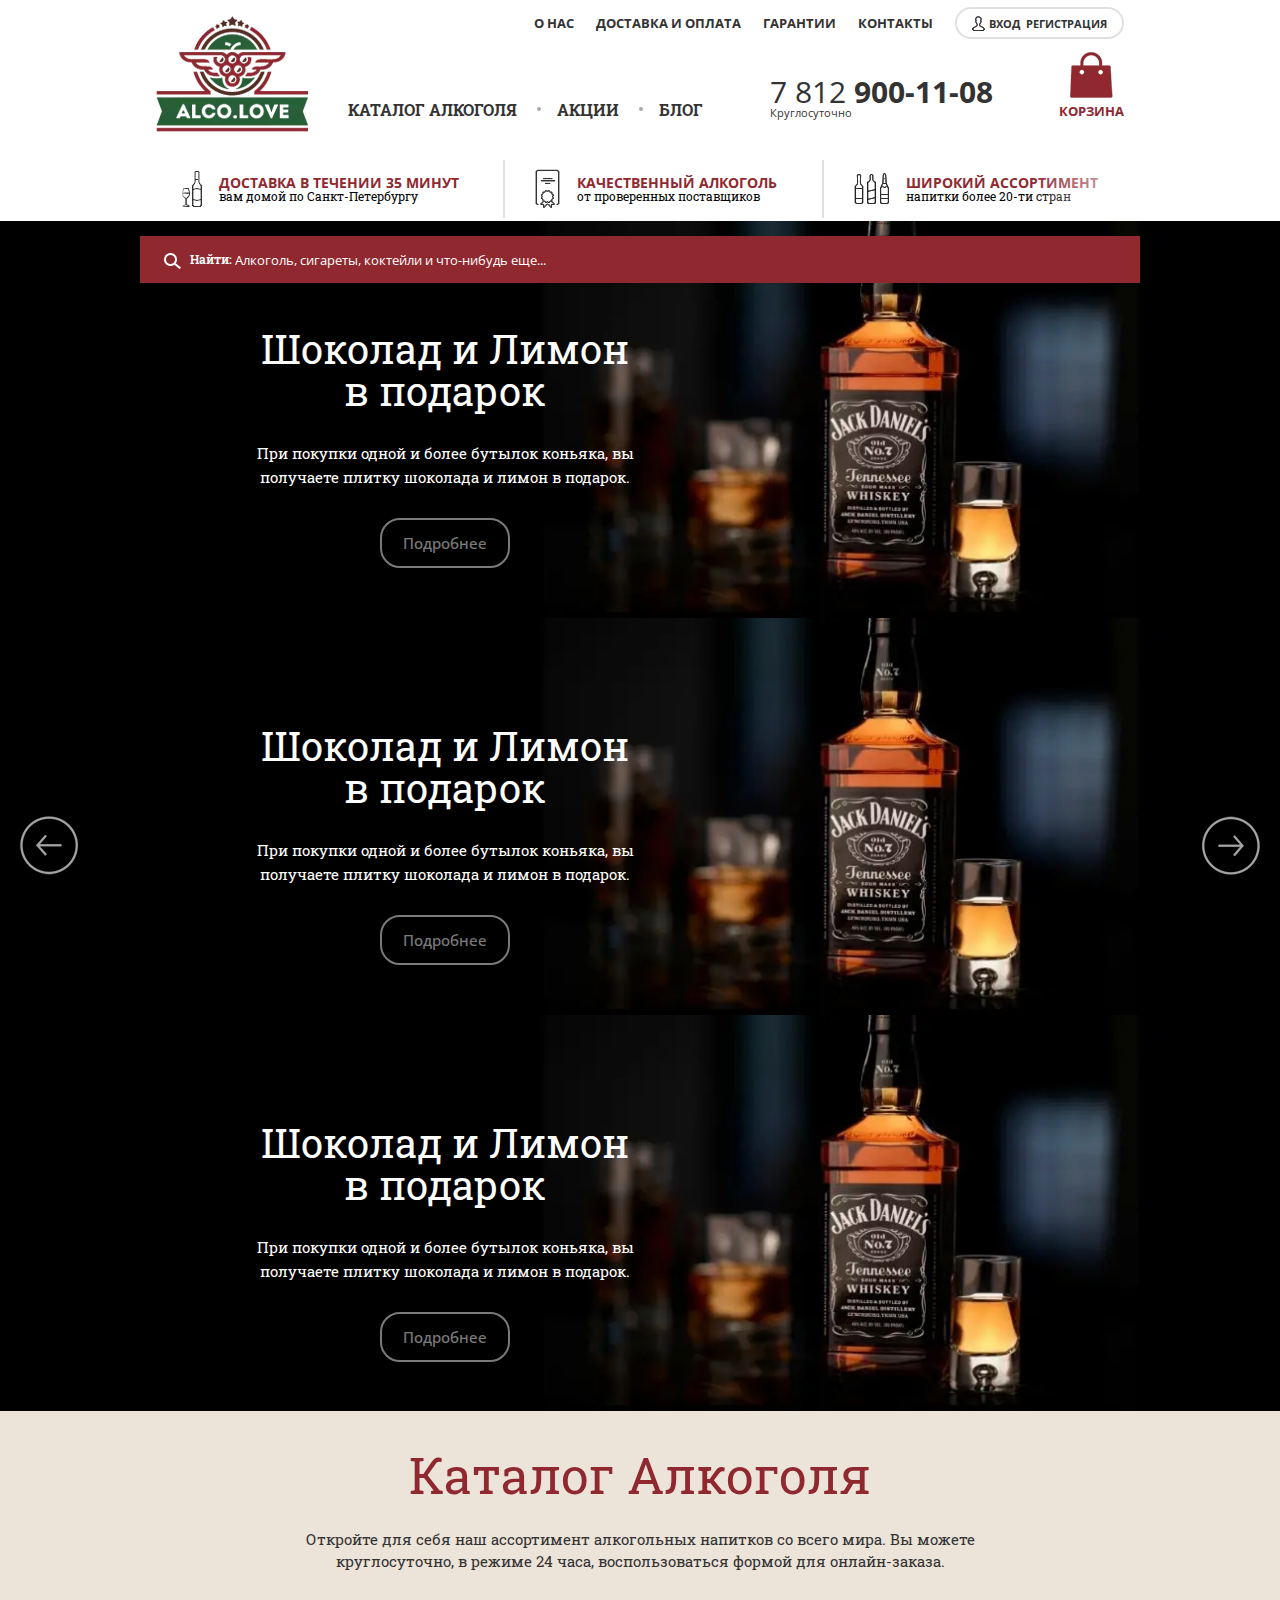
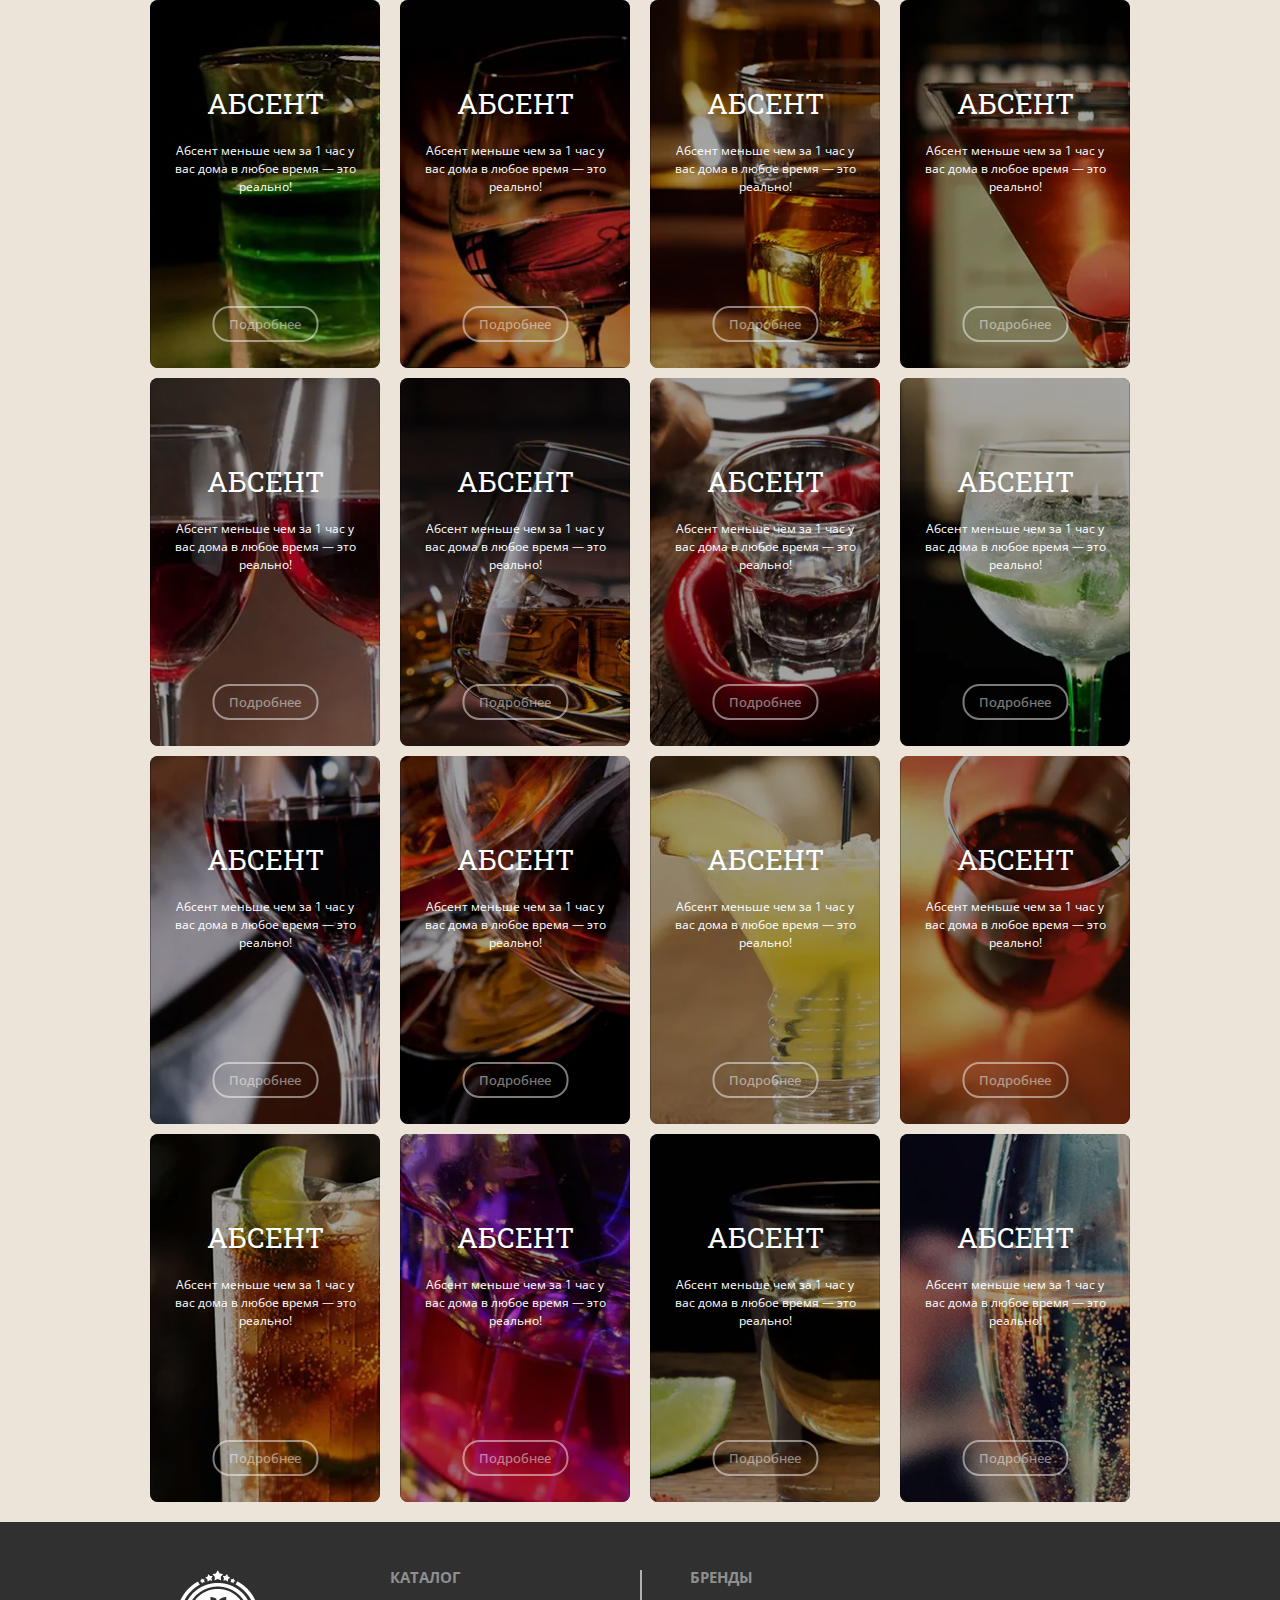
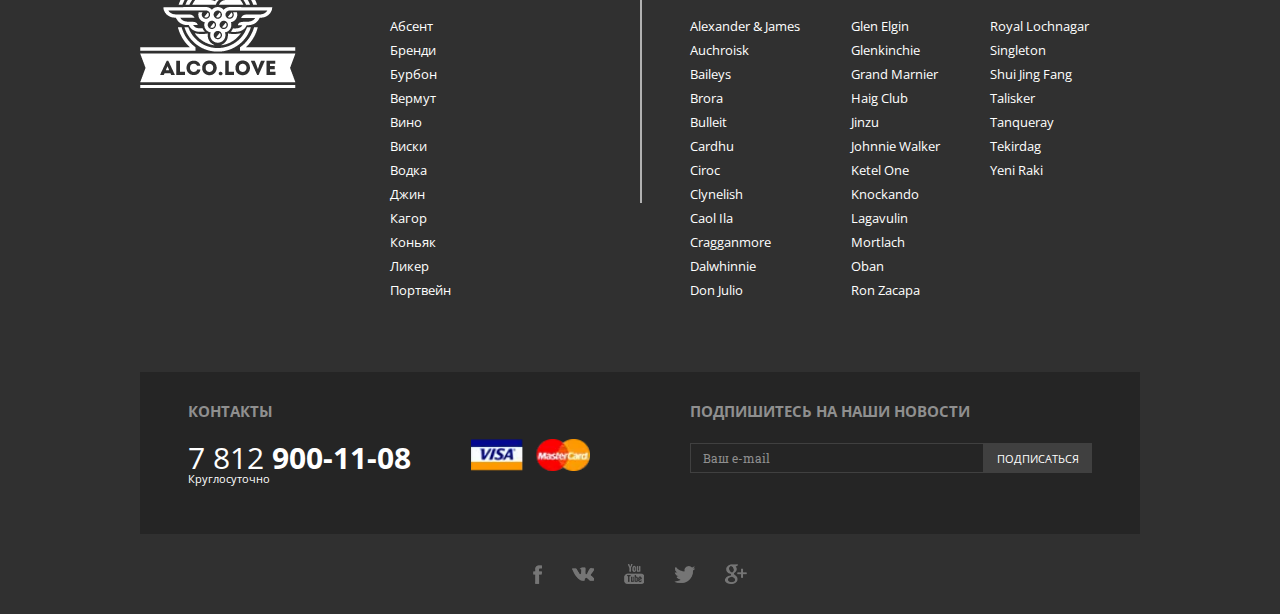
==== commit 1e3fc5ea: "Add files via upload" ====
--- a/home.html
+++ b/home.html
@@ -14,15 +14,575 @@
 		<div class="wrapper"> 			<header class="header"> 	<div class="header__content _container">-+		<div class="header__logo">+			<picture><source srcset="img/header/logo_color.webp" type="image/webp"><img src="img/header/logo_color.png" alt=""></picture>+		</div>+		<div class="header__body">+			<div class="header__column">+				<nav class="header__top">+					<ul class="header__nav-top top">+						<li class="top__item"><a href="" class="top__link">о нас</a></li>+						<li class="top__item"><a href="" class="top__link">Доставка и Оплата</a></li>+						<li class="top__item"><a href="" class="top__link">Гарантии </a></li>+						<li class="top__item"><a href="" class="top__link">Контакты </a></li>+					</ul>+					<div class="header__account account">+						<ul class="account__top">+							<li class="account__enter"><a href="" class="account__link">Вход</a></li>+							<li class="account__registration"><a href="" class="account__link">Регистрация</a></li>+						</ul>+					</div>+				</nav>+			</div>+			<div class="header__column header__column_bottom">+				<div class="header__menu menu">+					<div class="menu__icon icon-menu">+						<span></span>+						<span></span>+						<span></span>+					</div>+					<nav class="menu__body">+						<ul class="adaptiv__list">+							<li><a href="" class="menu__link">Каталог алкоголя</a></li>+							<li><a href="" class="menu__link">Акции</a></li>+							<li><a href="" class="menu__link">Блог</a></li>+							<li><a href="" class="menu__link">о нас</a></li>+							<li><a href="" class="menu__link">Доставка и Оплата</a></li>+							<li><a href="" class="menu__link">Гарантии </a></li>+							<li><a href="" class="menu__link">Контакты </a></li>+							<li><a href="" class="menu__link">Вход</a></li>+							<li><a href="" class="menu__link">Регистрация</a></li>+						</ul>+					</nav>+					<nav class="menu__laptop laptop">+						<ul class="laptop__list">+							<li><a href="" class="laptop__link">Каталог алкоголя</a></li>+							<li><a href="" class="laptop__link">Акции</a></li>+							<li><a href="" class="laptop__link">Блог</a></li>+						</ul>+					</nav>+				</div>+				<div class="header__phone">+					<a href="tel:78129001108" class="phone">7 812 <strong>900-11-08</strong></a>+					<p>Круглосуточно</p>+				</div>+				<div class="header__cart">+					<picture><source srcset="img/header/cart.webp" type="image/webp"><img src="img/header/cart.png" alt=""></picture>+					<p class="">Корзина</p>+				</div>+			</div>+		</div> 	</div> </header> 			<main class="page">-+				<div class="page__row top-banner__container _container">+					<div class="page__banner top-banner__block top-banner__slider _swiper">+						<div class="top-banner__column">+							<div class="top-banner__image">+								<picture><source srcset="img/top_banner/01.webp" type="image/webp"><img src="img/top_banner/01.png" alt="" class=""></picture>+							</div>+							<div class="top-banner__text">+								<div class="top-banner__title">Доставка в течении 35 минут</div>+								<div class="top-banner__subtitle">вам домой по Санкт-Петербургу</div>+							</div>+						</div>+						<div class="top-banner__column">+							<div class="top-banner__image">+								<picture><source srcset="img/top_banner/02.webp" type="image/webp"><img src="img/top_banner/02.png" alt="" class=""></picture>+							</div>+							<div class="top-banner__text">+								<div class="top-banner__title">Качественный алкоголь</div>+								<div class="top-banner__subtitle">от проверенных поставщиков</div>+							</div>+						</div>+						<div class="top-banner__column">+							<div class="top-banner__image">+								<picture><source srcset="img/top_banner/03.webp" type="image/webp"><img src="img/top_banner/03.png" alt="" class=""></picture>+							</div>+							<div class="top-banner__text">+								<div class="top-banner__title">Широкий ассортимент</div>+								<div class="top-banner__subtitle">напитки более 20-ти стран</div>+							</div>+						</div>+					</div>+				</div>++				<div class="page__row">+					<div class="main-slider">+						<div class="main-slider__search-container _container">+							<form action="#" class="main-slider__search-form">+								<label for="main-slider" class="main-slider__label">Найти:</label>+								<input id="main-slider" autocomplete="off" type="text" name="form[]" data-error="Ошибка" data-value="Алкоголь, сигареты, коктейли и что-нибудь еще..." class="main-slider__input input">+							</form>+						</div>+						<div class="main-slider__container">+							<div class="main-slider__block _swiper">+								<div class="main-slider__slide slide">+									<div class="main-slider__image">+										<picture><source srcset="img/slider/slide_01.webp" type="image/webp"><img src="img/slider/slide_01.jpg" alt=""></picture>+									</div>+									<div class="slide__text">+										<div class="slide__title">Шоколад и Лимон в подарок</div>+										<div class="slide__subtitle">При покупки одной и более бутылок коньяка, вы получаете плитку шоколада и лимон в подарок. </div>+										<button type="submit" class="form__btn btn btn_details">Подробнее</button>+									</div>+								</div>+								<div class="main-slider__slide slide">+									<div class="main-slider__image">+										<picture><source srcset="img/slider/slide_01.webp" type="image/webp"><img src="img/slider/slide_01.jpg" alt=""></picture>+									</div>+									<div class="slide__text">+										<div class="slide__title">Шоколад и Лимон в подарок</div>+										<div class="slide__subtitle">При покупки одной и более бутылок коньяка, вы получаете плитку шоколада и лимон в подарок. </div>+										<button type="submit" class="form__btn btn btn_details">Подробнее</button>+									</div>+								</div>+								<div class="main-slider__slide slide">+									<div class="main-slider__image">+										<picture><source srcset="img/slider/slide_01.webp" type="image/webp"><img src="img/slider/slide_01.jpg" alt=""></picture>+									</div>+									<div class="slide__text">+										<div class="slide__title">Шоколад и Лимон в подарок</div>+										<div class="slide__subtitle">При покупки одной и более бутылок коньяка, вы получаете плитку шоколада и лимон в подарок. </div>+										<button type="submit" class="form__btn btn btn_details">Подробнее</button>+									</div>+								</div>+							</div>+							<div class="main-slider__prev"></div>+							<div class="main-slider__next"></div>+						</div>++					</div>+				</div>++				<div class="page__row catalogue">+					<div class="catalogue__container _container">+						<div class="catalogue__title-catalogue">Каталог Алкоголя</div>+						<div class="catalogue__text">Откройте для себя наш ассортимент алкогольных напитков со всего мира. Вы можете круглосуточно, в режиме 24 часа, воспользоваться формой для онлайн-заказа.</div>++						<div class="catalogue__cards cards">++							<div class="cards__column">+								<div class="cards__card card">+									<div class="card__block-image">+										<div class="card__image _ibg">+											<picture><source srcset="img/catalogue/01_absinth.webp" type="image/webp"><img src="img/catalogue/01_absinth.png" alt=""></picture>+										</div>+									</div>+									<div class="card__inner">+										<picture><source srcset="img/catalogue/icons_catalogue/01_mini.svg" type="image/webp"><img src="img/catalogue/icons_catalogue/01_mini.svg" class="card__icon" alt=""></picture>+										<div class="card__title">Абсент</div>+										<div class="card__subtitle">Абсент меньше чем за 1 час у вас дома в любое время — это реально!</div>+										<button type="submit" class="form__btn btn btn_card card__button">Подробнее</button>+									</div>+								</div>+							</div>+							<div class="cards__column">+								<div class="cards__card card">+									<div class="card__block-image">+										<div class="card__image _ibg">+											<picture><source srcset="img/catalogue/02_brandy.webp" type="image/webp"><img src="img/catalogue/02_brandy.png" alt=""></picture>+										</div>+									</div>+									<div class="card__inner">+										<picture><source srcset="img/catalogue/icons_catalogue/02_mini.svg" type="image/webp"><img src="img/catalogue/icons_catalogue/02_mini.svg" class="card__icon" alt=""></picture>+										<div class="card__title">Абсент</div>+										<div class="card__subtitle">Абсент меньше чем за 1 час у вас дома в любое время — это реально!</div>+										<button type="submit" class="form__btn btn btn_card card__button">Подробнее</button>+									</div>+								</div>+							</div>+							<div class="cards__column">+								<div class="cards__card card">+									<div class="card__block-image">+										<div class="card__image _ibg">+											<picture><source srcset="img/catalogue/03_bourbone.webp" type="image/webp"><img src="img/catalogue/03_bourbone.png" alt=""></picture>+										</div>+									</div>+									<div class="card__inner">+										<picture><source srcset="img/catalogue/icons_catalogue/03_mini.svg" type="image/webp"><img src="img/catalogue/icons_catalogue/03_mini.svg" class="card__icon" alt=""></picture>+										<div class="card__title">Абсент</div>+										<div class="card__subtitle">Абсент меньше чем за 1 час у вас дома в любое время — это реально!</div>+										<button type="submit" class="form__btn btn btn_card card__button">Подробнее</button>+									</div>+								</div>+							</div>+							<div class="cards__column">+								<div class="cards__card card">+									<div class="card__block-image">+										<div class="card__image _ibg">+											<picture><source srcset="img/catalogue/04_vermout.webp" type="image/webp"><img src="img/catalogue/04_vermout.png" alt=""></picture>+										</div>+									</div>+									<div class="card__inner">+										<picture><source srcset="img/catalogue/icons_catalogue/04_mini.svg" type="image/webp"><img src="img/catalogue/icons_catalogue/04_mini.svg" class="card__icon" alt=""></picture>+										<div class="card__title">Абсент</div>+										<div class="card__subtitle">Абсент меньше чем за 1 час у вас дома в любое время — это реально!</div>+										<button type="submit" class="form__btn btn btn_card card__button card__button">Подробнее</button>+									</div>+								</div>+							</div>+							<div class="cards__column">+								<div class="cards__card card">+									<div class="card__block-image">+										<div class="card__image _ibg">+											<picture><source srcset="img/catalogue/05_wine.webp" type="image/webp"><img src="img/catalogue/05_wine.png" alt=""></picture>+										</div>+									</div>+									<div class="card__inner">+										<picture><source srcset="img/catalogue/icons_catalogue/05_mini.svg" type="image/webp"><img src="img/catalogue/icons_catalogue/05_mini.svg" class="card__icon" alt=""></picture>+										<div class="card__title">Абсент</div>+										<div class="card__subtitle">Абсент меньше чем за 1 час у вас дома в любое время — это реально!</div>+										<button type="submit" class="form__btn btn btn_card card__button">Подробнее</button>+									</div>+								</div>+							</div>++							<div class="cards__column">+								<div class="cards__card card">+									<div class="card__image _ibg">+										<picture><source srcset="img/catalogue/06_whiskey.webp" type="image/webp"><img src="img/catalogue/06_whiskey.png" alt=""></picture>+									</div>+									<div class="card__inner">+										<picture><source srcset="img/catalogue/icons_catalogue/06_mini.svg" type="image/webp"><img src="img/catalogue/icons_catalogue/06_mini.svg" class="card__icon" alt=""></picture>+										<div class="card__title">Абсент</div>+										<div class="card__subtitle">Абсент меньше чем за 1 час у вас дома в любое время — это реально!</div>+										<button type="submit" class="form__btn btn btn_card card__button">Подробнее</button>+									</div>+								</div>+							</div>+							<div class="cards__column">+								<div class="cards__card card">+									<div class="card__image _ibg">+										<picture><source srcset="img/catalogue/07_vodka.webp" type="image/webp"><img src="img/catalogue/07_vodka.png" alt=""></picture>+									</div>+									<div class="card__inner">+										<picture><source srcset="img/catalogue/icons_catalogue/07_mini.svg" type="image/webp"><img src="img/catalogue/icons_catalogue/07_mini.svg" class="card__icon" alt=""></picture>+										<div class="card__title">Абсент</div>+										<div class="card__subtitle">Абсент меньше чем за 1 час у вас дома в любое время — это реально!</div>+										<button type="submit" class="form__btn btn btn_card card__button">Подробнее</button>+									</div>+								</div>+							</div>+							<div class="cards__column">+								<div class="cards__card card">+									<div class="card__image _ibg">+										<picture><source srcset="img/catalogue/08_gine.webp" type="image/webp"><img src="img/catalogue/08_gine.png" alt=""></picture>+									</div>+								</div>+								<div class="card__inner">+									<picture><source srcset="img/catalogue/icons_catalogue/08_mini.svg" type="image/webp"><img src="img/catalogue/icons_catalogue/08_mini.svg" class="card__icon" alt=""></picture>+									<div class="card__title">Абсент</div>+									<div class="card__subtitle">Абсент меньше чем за 1 час у вас дома в любое время — это реально!</div>+									<button type="submit" class="form__btn btn btn_card card__button">Подробнее</button>+								</div>+							</div>+							<div class="cards__column">+								<div class="cards__card card">+									<div class="card__image _ibg">+										<picture><source srcset="img/catalogue/09_cagor.webp" type="image/webp"><img src="img/catalogue/09_cagor.png" alt=""></picture>+									</div>+								</div>+								<div class="card__inner">+									<picture><source srcset="img/catalogue/icons_catalogue/09_mini.svg" type="image/webp"><img src="img/catalogue/icons_catalogue/09_mini.svg" class="card__icon" alt=""></picture>+									<div class="card__title">Абсент</div>+									<div class="card__subtitle">Абсент меньше чем за 1 час у вас дома в любое время — это реально!</div>+									<button type="submit" class="form__btn btn btn_card card__button">Подробнее</button>+								</div>+							</div>+							<div class="cards__column">+								<div class="cards__card card">+									<div class="card__image _ibg">+										<picture><source srcset="img/catalogue/10_cognac.webp" type="image/webp"><img src="img/catalogue/10_cognac.png" alt=""></picture>+									</div>+								</div>+								<div class="card__inner">+									<picture><source srcset="img/catalogue/icons_catalogue/10_mini.svg" type="image/webp"><img src="img/catalogue/icons_catalogue/10_mini.svg" class="card__icon" alt=""></picture>+									<div class="card__title">Абсент</div>+									<div class="card__subtitle">Абсент меньше чем за 1 час у вас дома в любое время — это реально!</div>+									<button type="submit" class="form__btn btn btn_card card__button">Подробнее</button>+								</div>+							</div>+							<div class="cards__column">+								<div class="cards__card card">+									<div class="card__image _ibg">+										<picture><source srcset="img/catalogue/11_liquore.webp" type="image/webp"><img src="img/catalogue/11_liquore.png" alt=""></picture>+									</div>+								</div>+								<div class="card__inner">+									<picture><source srcset="img/catalogue/icons_catalogue/11_mini.svg" type="image/webp"><img src="img/catalogue/icons_catalogue/11_mini.svg" class="card__icon" alt=""></picture>+									<div class="card__title">Абсент</div>+									<div class="card__subtitle">Абсент меньше чем за 1 час у вас дома в любое время — это реально!</div>+									<button type="submit" class="form__btn btn btn_card card__button">Подробнее</button>+								</div>+							</div>+							<div class="cards__column">+								<div class="cards__card card">+									<div class="card__image _ibg">+										<picture><source srcset="img/catalogue/12_portwine.webp" type="image/webp"><img src="img/catalogue/12_portwine.png" alt=""></picture>+									</div>+								</div>+								<div class="card__inner">+									<picture><source srcset="img/catalogue/icons_catalogue/12_mini.svg" type="image/webp"><img src="img/catalogue/icons_catalogue/12_mini.svg" class="card__icon" alt=""></picture>+									<div class="card__title">Абсент</div>+									<div class="card__subtitle">Абсент меньше чем за 1 час у вас дома в любое время — это реально!</div>+									<button type="submit" class="form__btn btn btn_card card__button">Подробнее</button>+								</div>+							</div>+							<div class="cards__column">+								<div class="cards__card card">+									<div class="card__image _ibg">+										<picture><source srcset="img/catalogue/13_rum.webp" type="image/webp"><img src="img/catalogue/13_rum.png" alt=""></picture>+									</div>+								</div>+								<div class="card__inner">+									<picture><source srcset="img/catalogue/icons_catalogue/13_mini.svg" type="image/webp"><img src="img/catalogue/icons_catalogue/13_mini.svg" class="card__icon" alt=""></picture>+									<div class="card__title">Абсент</div>+									<div class="card__subtitle">Абсент меньше чем за 1 час у вас дома в любое время — это реально!</div>+									<button type="submit" class="form__btn btn btn_card card__button">Подробнее</button>+								</div>+							</div>+							<div class="cards__column">+								<div class="cards__card card">+									<div class="card__image _ibg">+										<picture><source srcset="img/catalogue/14_sambuka.webp" type="image/webp"><img src="img/catalogue/14_sambuka.png" alt=""></picture>+									</div>+								</div>+								<div class="card__inner">+									<picture><source srcset="img/catalogue/icons_catalogue/14_mini.svg" type="image/webp"><img src="img/catalogue/icons_catalogue/14_mini.svg" class="card__icon" alt=""></picture>+									<div class="card__title">Абсент</div>+									<div class="card__subtitle">Абсент меньше чем за 1 час у вас дома в любое время — это реально!</div>+									<button type="submit" class="form__btn btn btn_card card__button">Подробнее</button>+								</div>+							</div>+							<div class="cards__column">+								<div class="cards__card card">+									<div class="card__image _ibg">+										<picture><source srcset="img/catalogue/15_tequila.webp" type="image/webp"><img src="img/catalogue/15_tequila.png" alt=""></picture>+									</div>+								</div>+								<div class="card__inner">+									<picture><source srcset="img/catalogue/icons_catalogue/15_mini.svg" type="image/webp"><img src="img/catalogue/icons_catalogue/15_mini.svg" class="card__icon" alt=""></picture>+									<div class="card__title">Абсент</div>+									<div class="card__subtitle">Абсент меньше чем за 1 час у вас дома в любое время — это реально!</div>+									<button type="submit" class="form__btn btn btn_card card__button">Подробнее</button>+								</div>+							</div>+							<div class="cards__column">+								<div class="cards__card card">+									<div class="card__image _ibg">+										<picture><source srcset="img/catalogue/16_champange.webp" type="image/webp"><img src="img/catalogue/16_champange.png" alt=""></picture>+									</div>+								</div>+								<div class="card__inner">+									<picture><source srcset="img/catalogue/icons_catalogue/16_mini.svg" type="image/webp"><img src="img/catalogue/icons_catalogue/16_mini.svg" class="card__icon" alt=""></picture>+									<div class="card__title">Абсент</div>+									<div class="card__subtitle">Абсент меньше чем за 1 час у вас дома в любое время — это реально!</div>+									<button type="submit" class="form__btn btn btn_card card__button">Подробнее</button>+								</div>+							</div>+						</div>+					</div>+				</div> 			</main> 			<footer class="footer">-	<div class="footer__content _container">-+	<div class="footer__container _container">+		<div class="footer__row _spollers">+			<div class="footer__top">++				<div class="footer__column">+					<div class="footer__logo">+						<picture><source srcset="img/footer/logo_white.webp" type="image/webp"><img src="img/footer/logo_white.png" alt=""></picture>+					</div>+				</div>++				<div class="footer__column">+					<div class="footer__catalogue catalogue__footer">+						<div class="catalogue__title footer__title footer__title_catalogue">Каталог</div>+						<ul class="catalogue__list footer__list">+							<li><a href="" class="catalogue__item footer__item">Абсент</a></li>+							<li><a href="" class="catalogue__item footer__item">Бренди</a></li>+							<li><a href="" class="catalogue__item footer__item">Бурбон</a></li>+							<li><a href="" class="catalogue__item footer__item">Вермут</a></li>+							<li><a href="" class="catalogue__item footer__item">Вино</a></li>+							<li><a href="" class="catalogue__item footer__item">Виски</a></li>+							<li><a href="" class="catalogue__item footer__item">Водка</a></li>+							<li><a href="" class="catalogue__item footer__item">Джин</a></li>+							<li><a href="" class="catalogue__item footer__item">Кагор</a></li>+							<li><a href="" class="catalogue__item footer__item">Коньяк</a></li>+							<li><a href="" class="catalogue__item footer__item">Ликер</a></li>+							<li><a href="" class="catalogue__item footer__item">Портвейн</a></li>+						</ul>+					</div>+					<div class="footer__spoller">+						<div class="spoller__catalogue">++							<div class="catalogue__title _spoller _one footer__title">Каталог+								<div id="arrowAnim">+									<div class="arrowSliding">+										<div class="arrow"></div>+									</div>+									<div class="arrowSliding delay1">+										<div class="arrow"></div>+									</div>+									<div class="arrowSliding delay2">+										<div class="arrow"></div>+									</div>+									<div class="arrowSliding delay3">+										<div class="arrow"></div>+									</div>+								</div>+							</div>+							<div class="catalogue__body">+								<ul class="catalogue__list footer__list">+									<li><a href="" class="catalogue__item footer__item">Абсент</a></li>+									<li><a href="" class="catalogue__item footer__item">Бренди</a></li>+									<li><a href="" class="catalogue__item footer__item">Бурбон</a></li>+									<li><a href="" class="catalogue__item footer__item">Вермут</a></li>+									<li><a href="" class="catalogue__item footer__item">Вино</a></li>+									<li><a href="" class="catalogue__item footer__item">Виски</a></li>+									<li><a href="" class="catalogue__item footer__item">Водка</a></li>+									<li><a href="" class="catalogue__item footer__item">Джин</a></li>+									<li><a href="" class="catalogue__item footer__item">Кагор</a></li>+									<li><a href="" class="catalogue__item footer__item">Коньяк</a></li>+									<li><a href="" class="catalogue__item footer__item">Ликер</a></li>+									<li><a href="" class="catalogue__item footer__item">Портвейн</a></li>+								</ul>+							</div>+						</div>+					</div>+				</div>++				<div class="footer__column">+					<div class="footer__brands brands__footer">+						<div class="brands__title footer__title footer__title_brands">Бренды</div>+						<ul class="brands__list footer__list">+							<li><a href="" class="brands__item footer__item">Alexander & James</a></li>+							<li><a href="" class="brands__item footer__item">Auchroisk</a></li>+							<li><a href="" class="brands__item footer__item">Baileys</a></li>+							<li><a href="" class="brands__item footer__item">Brora</a></li>+							<li><a href="" class="brands__item footer__item">Bulleit</a></li>+							<li><a href="" class="brands__item footer__item">Cardhu</a></li>+							<li><a href="" class="brands__item footer__item">Ciroc</a></li>+							<li><a href="" class="brands__item footer__item">Clynelish</a></li>+							<li><a href="" class="brands__item footer__item">Caol Ila</a></li>+							<li><a href="" class="brands__item footer__item">Cragganmore</a></li>+							<li><a href="" class="brands__item footer__item">Dalwhinnie</a></li>+							<li><a href="" class="brands__item footer__item">Don Julio</a></li>+							<li><a href="" class="brands__item footer__item">Glen Elgin</a></li>+							<li><a href="" class="brands__item footer__item">Glenkinchie</a></li>+							<li><a href="" class="brands__item footer__item">Grand Marnier</a></li>+							<li><a href="" class="brands__item footer__item">Haig Club</a></li>+							<li><a href="" class="brands__item footer__item">Jinzu</a></li>+							<li><a href="" class="brands__item footer__item">Johnnie Walker</a></li>+							<li><a href="" class="brands__item footer__item">Ketel One</a></li>+							<li><a href="" class="brands__item footer__item">Knockando</a></li>+							<li><a href="" class="brands__item footer__item">Lagavulin</a></li>+							<li><a href="" class="brands__item footer__item">Mortlach</a></li>+							<li><a href="" class="brands__item footer__item">Oban</a></li>+							<li><a href="" class="brands__item footer__item">Ron Zacapa</a></li>+							<li><a href="" class="brands__item footer__item">Royal Lochnagar</a></li>+							<li><a href="" class="brands__item footer__item">Singleton</a></li>+							<li><a href="" class="brands__item footer__item">Shui Jing Fang</a></li>+							<li><a href="" class="brands__item footer__item">Talisker</a></li>+							<li><a href="" class="brands__item footer__item">Tanqueray</a></li>+							<li><a href="" class="brands__item footer__item">Tekirdag</a></li>+							<li><a href="" class="brands__item footer__item">Yeni Raki</a></li>+						</ul>+					</div>+					<div class="footer__spoller">++						<div class="spoller__brand">+							<div class="brand__title _spoller _one footer__title">Бренды+								<div id="arrowAnim">+									<div class="arrowSliding">+										<div class="arrow"></div>+									</div>+									<div class="arrowSliding delay1">+										<div class="arrow"></div>+									</div>+									<div class="arrowSliding delay2">+										<div class="arrow"></div>+									</div>+									<div class="arrowSliding delay3">+										<div class="arrow"></div>+									</div>+								</div>++							</div>+							<div class="brand__body">+								<ul class="brands__list footer__list">+									<li><a href="" class="brands__item footer__item">Auchroisk</a></li>+									<li><a href="" class="brands__item footer__item">Baileys</a></li>+									<li><a href="" class="brands__item footer__item">Alexander & James</a></li>+									<li><a href="" class="brands__item footer__item">Brora</a></li>+									<li><a href="" class="brands__item footer__item">Bulleit</a></li>+									<li><a href="" class="brands__item footer__item">Cardhu</a></li>+									<li><a href="" class="brands__item footer__item">Ciroc</a></li>+									<li><a href="" class="brands__item footer__item">Clynelish</a></li>+									<li><a href="" class="brands__item footer__item">Caol Ila</a></li>+									<li><a href="" class="brands__item footer__item">Cragganmore</a></li>+									<li><a href="" class="brands__item footer__item">Dalwhinnie</a></li>+									<li><a href="" class="brands__item footer__item">Don Julio</a></li>+									<li><a href="" class="brands__item footer__item">Glen Elgin</a></li>+									<li><a href="" class="brands__item footer__item">Glenkinchie</a></li>+									<li><a href="" class="brands__item footer__item">Grand Marnier</a></li>+									<li><a href="" class="brands__item footer__item">Haig Club</a></li>+									<li><a href="" class="brands__item footer__item">Jinzu</a></li>+									<li><a href="" class="brands__item footer__item">Johnnie Walker</a></li>+									<li><a href="" class="brands__item footer__item">Ketel One</a></li>+									<li><a href="" class="brands__item footer__item">Knockando</a></li>+									<li><a href="" class="brands__item footer__item">Lagavulin</a></li>+									<li><a href="" class="brands__item footer__item">Mortlach</a></li>+									<li><a href="" class="brands__item footer__item">Oban</a></li>+									<li><a href="" class="brands__item footer__item">Ron Zacapa</a></li>+									<li><a href="" class="brands__item footer__item">Royal Lochnagar</a></li>+									<li><a href="" class="brands__item footer__item">Singleton</a></li>+									<li><a href="" class="brands__item footer__item">Shui Jing Fang</a></li>+									<li><a href="" class="brands__item footer__item">Talisker</a></li>+									<li><a href="" class="brands__item footer__item">Tanqueray</a></li>+									<li><a href="" class="brands__item footer__item">Tekirdag</a></li>+									<li><a href="" class="brands__item footer__item">Yeni Raki</a></li>+								</ul>+							</div>+						</div>+					</div>+				</div>+			</div>+		</div>++		<div class="footer__row">+			<div class="footer__contacts contacts__footer">+				<div class="contacts__left">+					<div class="contacts__row">+						<div class="contacts__title footer__title footer__title_contacts">Контакты</div>+						<a href="tel:78129001108" class="contacts__phone">7 812 <strong>900-11-08</strong></a>+						<p class="contacts__subtitle">Круглосуточно</p>+					</div>+					<div class="contacts__row _ibg">+						<picture><source srcset="img/footer/visa.webp" type="image/webp"><img src="img/footer/visa.png" alt=""></picture>+					</div>+				</div>+				<div class="contacts__right subscribe">+					<div class="subscribe__title footer__title footer__title_subscribe">Подпишитесь на наши новости</div>+					<div class="subscribe__form">+						<input autocomplete="off" type="text" name="form[]" data-error="Ошибка" data-value="Ваш e-mail" class="subscribe__input">+						<button type="submit" class="subscribe__btn btn btn_subscribe">Подписаться</button>+					</div>+				</div>+			</div>+		</div>+		<div class="footer__row">+			<div class="footer__social social__footer">+				<ul class="social__list">+					<li><a href="" class="social__link"><picture><source srcset="img/footer/Facebook.svg" type="image/webp"><img src="img/footer/Facebook.svg" alt=""></picture></a></li>+					<li><a href="" class="social__link"><picture><source srcset="img/footer/vk.svg" type="image/webp"><img src="img/footer/vk.svg" alt=""></picture></a></li>+					<li><a href="" class="social__link"><picture><source srcset="img/footer/you_tube.svg" type="image/webp"><img src="img/footer/you_tube.svg" alt=""></picture></a></li>+					<li><a href="" class="social__link"><picture><source srcset="img/footer/twitter.svg" type="image/webp"><img src="img/footer/twitter.svg" alt=""></picture></a></li>+					<li><a href="" class="social__link"><picture><source srcset="img/footer/google.svg" type="image/webp"><img src="img/footer/google.svg" alt=""></picture></a></li>+				</ul>+			</div>+		</div> 	</div> </footer> 		</div>--- a/css/style.min.css
+++ b/css/style.min.css
@@ -1 +1 @@
-@charset "UTF-8";*{padding:0;margin:0;border:0}*,:after,:before{-webkit-box-sizing:border-box;box-sizing:border-box}:active,:focus{outline:0}a:active,a:focus{outline:0}aside,footer,header,nav,section{display:block}body,html{height:100%;min-width:320px}body{line-height:1;font-family:"";-ms-text-size-adjust:100%;-moz-text-size-adjust:100%;-webkit-text-size-adjust:100%}button,input,textarea{font-family:""}input::-ms-clear{display:none}button{cursor:pointer}button::-moz-focus-inner{padding:0;border:0}a,a:visited{text-decoration:none}a:hover{text-decoration:none}ul li{list-style:none}img{vertical-align:top}h1,h2,h3,h4,h5,h6{font-weight:inherit;font-size:inherit}body{color:#000;font-size:14px}body._lock{overflow:hidden}.wrapper{width:100%;min-height:100%;overflow:hidden;display:-webkit-box;display:-ms-flexbox;display:flex;-webkit-box-orient:vertical;-webkit-box-direction:normal;-ms-flex-direction:column;flex-direction:column}._container{max-width:1170px;margin:0 auto}.btn{display:-webkit-inline-box;display:-ms-inline-flexbox;display:inline-flex;padding:0 0}.btn._fw{width:100%}.select{position:relative}.select__item{position:relative}.select__title{color:#000;border:1px solid #d9d9d9;background-color:#fff;cursor:pointer;border-radius:4px}.select__value{display:-webkit-box;display:-ms-flexbox;display:flex;font-size:14px;height:30px;padding:0 15px;-webkit-box-align:center;-ms-flex-align:center;align-items:center;-webkit-box-pack:justify;-ms-flex-pack:justify;justify-content:space-between;-webkit-box-orient:horizontal;-webkit-box-direction:reverse;-ms-flex-direction:row-reverse;flex-direction:row-reverse}.select__value span{height:1em;overflow:hidden;display:-webkit-box;-webkit-line-clamp:1;-webkit-box-orient:vertical}.select__value:before{content:"";display:inline-block;-webkit-transition:all .3s ease 0s;-o-transition:all .3s ease 0s;transition:all .3s ease 0s;width:11px;height:7px;background:url(../img/icons/select.svg) center/100% no-repeat}.select__input{width:100%;background-color:transparent;height:100%}.select__options{color:#000;display:none;position:absolute;top:29px;border-radius:0 0 4px 4px;min-width:100%;left:0;background-color:#fff;border-top:0;border:1px solid #d9d9d9;border-top:0;font-size:14px;padding:10px 0 5px 0}.select__option{cursor:pointer;padding:5px 15px;margin:0}.select._active{z-index:5}.select._active .select__value:before{-webkit-transform:rotate(-180deg);-ms-transform:rotate(-180deg);transform:rotate(-180deg)}.select._active .select__options{display:block}input[type=email],input[type=tel],input[type=text],textarea{-webkit-appearance:none;-moz-appearance:none;appearance:none}.input{border-radius:0!important;width:100%;display:block;padding:0 20px}textarea.input{resize:none;padding:0 0}.checkbox{position:relative}.checkbox__input{position:absolute;width:0;height:0;opacity:0;visibility:hidden}.checkbox__input:checked+.checkbox__text:before{background:#fff url(../img/icons/check.svg) center no-repeat}.checkbox__text{display:-webkit-inline-box;display:-ms-inline-flexbox;display:inline-flex;-webkit-box-align:center;-ms-flex-align:center;align-items:center;position:relative;font-size:16px;color:#fff;letter-spacing:-.3px;line-height:calc(20 / 16);cursor:pointer}.checkbox__text:before{content:"";-ms-flex-item-align:start;align-self:flex-start;margin:0 14px 0 0;-webkit-box-flex:0;-ms-flex:0 0 20px;flex:0 0 20px;left:0;top:0;width:20px;height:18px;background:#fff;border:1px solid #a7a9ac}.checkbox a{color:#fff;text-decoration:underline}.checkbox._error .checkbox__text:before{border:1px solid #ee1212}.options{display:-webkit-box;display:-ms-flexbox;display:flex;-webkit-box-orient:vertical;-webkit-box-direction:normal;-ms-flex-direction:column;flex-direction:column;-webkit-box-align:start;-ms-flex-align:start;align-items:flex-start}.options__item{position:relative;cursor:pointer}.options__input{position:absolute;width:0;height:0;opacity:0;left:0;top:0;visibility:hidden}.options__input:checked+.options__text:after{-webkit-transform:scale(1);-ms-transform:scale(1);transform:scale(1)}.options__text{display:-webkit-inline-box;display:-ms-inline-flexbox;display:inline-flex;-webkit-box-align:center;-ms-flex-align:center;align-items:center;position:relative;font-size:16px;color:#fff;letter-spacing:-.3px;line-height:calc(20 / 16)}.options__text:before{content:"";-ms-flex-item-align:start;align-self:flex-start;margin:0 14px 0 0;-webkit-box-flex:0;-ms-flex:0 0 20px;flex:0 0 20px;left:0;top:0;border-radius:50%;width:20px;height:18px;background:#fff;border:1px solid #a7a9ac}.options__text:after{content:"";-webkit-transition:all .3s ease 0s;-o-transition:all .3s ease 0s;transition:all .3s ease 0s;-webkit-transform:scale(0);-ms-transform:scale(0);transform:scale(0);width:10px;height:10px;border-radius:50%;background-color:#77243a;position:absolute;left:5px;top:4px}.rating-block{display:table;font-size:0}.rating{display:inline-block;position:relative;vertical-align:middle}.rating.edit .star{cursor:pointer}.rating .star{width:17px;height:14px;display:inline-block;position:relative;z-index:3}.rating__line{position:absolute;width:85px;height:14px;top:0;left:0;background:url(../img/icons/bg_rating.svg) 0 0 no-repeat;z-index:1;background-size:85px 100%}.rating__activeline{position:absolute;width:0;height:14px;top:0;left:0;background:url(../img/icons/bg_rating_active.svg) 0 0 no-repeat;z-index:2;background-size:85px 100%}.rating__value{display:inline-block;color:#1b3139;font-size:14px;line-height:13px;vertical-align:middle}.quantity{width:88px;height:40px;display:-webkit-box;display:-ms-flexbox;display:flex;border:1px solid rgba(166,166,166,.45)}.quantity__button{-webkit-box-flex:0;-ms-flex:0 0 30px;flex:0 0 30px;position:relative;cursor:pointer}.quantity__button::after,.quantity__button::before{content:"";position:absolute;top:50%;left:50%;-webkit-transition:all .3s ease 0s;-o-transition:all .3s ease 0s;transition:all .3s ease 0s;margin:0 0 0 -4.5px;background-color:#a6a6a6;width:9px;height:1px}.quantity__button_plus::before{-webkit-transform:rotate(-90deg);-ms-transform:rotate(-90deg);transform:rotate(-90deg)}.quantity__input{-webkit-box-flex:1;-ms-flex:1 1 auto;flex:1 1 auto}.quantity__input input{height:100%;color:#a6a6a6;font-size:12px;width:100%;text-align:center}.row:after{display:block;content:"";clear:both}.rub:after{content:"₽"}ol.counter{list-style-type:none;counter-reset:item}ol.counter li{position:relative;padding:0 0 0 45px}ol.counter li:before{counter-increment:item;content:counter(item);position:absolute;left:0;top:0;color:#818181;font-size:14px;font-weight:700;text-align:center;line-height:26px;border-radius:50%;width:28px;height:28px;border:1px solid #4274bb}.ellipsis{display:block;overflow:hidden;width:100%;white-space:nowrap;-o-text-overflow:ellipsis;text-overflow:ellipsis}.es{overflow:hidden;white-space:nowrap;-o-text-overflow:ellipsis;text-overflow:ellipsis}.table{display:table;font-size:0;width:100%}.trow{display:table-row}.cell{display:table-cell}.cell.full{width:100%}._ibg{position:relative}._ibg img{position:absolute;width:100%;height:100%;top:0;left:0;-o-object-fit:cover;object-fit:cover}body.ie ._ibg{background-position:center;background-size:cover;background-repeat:no-repeat}body.ie ._ibg img{width:0;height:0;opacity:0;visibility:hidden}.video{position:relative;overflow:hidden;height:0;padding-bottom:56.25%}.video embed,.video iframe,.video object,.video video{position:absolute;top:0;left:0;width:100%;height:100%}.videobg embed,.videobg iframe,.videobg object,.videobg video{position:fixed;top:50%;left:50%;min-width:100%;min-height:100%;width:auto;height:auto;z-index:-100;-webkit-transform:translateX(-50%) translateY(-50%);-ms-transform:translateX(-50%) translateY(-50%);transform:translateX(-50%) translateY(-50%);background-size:cover}.moretext{overflow:hidden}.moretext__more{cursor:pointer}.moretext__more span{font-style:normal}.moretext__more span:first-child{display:block}.moretext__more span:last-child{display:none}.moretext__more.active span{font-style:normal}.moretext__more.active span:first-child{display:none}.moretext__more.active span:last-child{display:block}#map{background:url(../img/icons/loading.gif) center/50px no-repeat}._swiper{overflow:hidden}._swiper .swiper-wrapper{width:100%;height:100%;-webkit-box-sizing:content-box;box-sizing:content-box;display:-webkit-box;display:-ms-flexbox;display:flex;position:relative}._swiper.swiper-container-vertical .swiper-wrapper{-webkit-box-orient:vertical;-webkit-box-direction:normal;-ms-flex-direction:column;flex-direction:column}._swiper.swiper-container-autoheight .swiper-wrapper{-webkit-box-align:start;-ms-flex-align:start;align-items:flex-start}.swiper-container-initialized .swiper-slide{-ms-flex-negative:0;flex-shrink:0}.swiper-container-android .swiper-slide,.swiper-container-android .swiper-wrapper{-webkit-transform:translate3d(0,0,0);transform:translate3d(0,0,0)}.swiper-button-lock{display:none!important}.slick-slider{position:relative}.slick-slider .slick-list,.slick-slider .slick-track{-webkit-transform:translate3d(0,0,0);-ms-transform:translate3d(0,0,0);transform:translate3d(0,0,0)}.slick-slider .slick-list{position:relative;overflow:hidden;width:100%}.slick-slider .slick-track{position:relative;width:100%;display:-webkit-box;display:-ms-flexbox;display:flex}.slick-slider .slick-slide{position:relative}.tab__item{display:none}.tab__item.active{display:block}._tabs-block{display:none}._tabs-block._active{display:block}.mirror{-webkit-transform:scale(-1,1);-ms-transform:scale(-1,1);transform:scale(-1,1)}.nicescroll-rails{z-index:1000!important}.gm-style-iw-t{opacity:0}.baloon{opacity:1;right:-7px!important;bottom:80px!important}.baloon button{display:none!important}.baloon:after{display:none!important}.baloon-style{display:none}.baloon-content.gm-style-iw{opacity:1;border-radius:0!important;max-width:300px!important;padding:0!important;left:0!important;width:100%!important;overflow:visible!important}.baloon-content.gm-style-iw>.gm-style-iw-d{overflow:hidden!important;max-width:none!important}.baloon-content.gm-style-iw:after{display:none!important}.baloon-close{top:18px!important}._custom-scroll{position:fixed;right:0;top:0;width:3px;height:100%;z-index:1000}._custom-scroll__line{background-color:rgba(0,0,0,.5);border-radius:3px 0 0 3px;position:relative;left:0;top:0;width:100%}.popup{-webkit-overflow-scrolling:touch;z-index:100;padding:30px 10px;position:fixed;top:0;left:0;width:100%;height:100%;-webkit-transition:visibility .8s ease 0s;-o-transition:visibility .8s ease 0s;transition:visibility .8s ease 0s;visibility:hidden}.popup::before{content:"";background-color:rgba(0,0,0,.9);position:fixed;width:100%;height:100%;top:0;left:0;opacity:0;-webkit-transition:opacity .8s ease 0s;-o-transition:opacity .8s ease 0s;transition:opacity .8s ease 0s}.popup.show{visibility:visible;overflow:auto}.popup.show::before{opacity:1}.popup.show .popup__body{-webkit-transform:scale(1);-ms-transform:scale(1);transform:scale(1)}.popup._active{overflow:auto;visibility:visible}.popup._active::before{opacity:1}.popup._active .popup__body{-webkit-transition:all .3s ease .2s;-o-transition:all .3s ease .2s;transition:all .3s ease .2s;-webkit-transform:scale(1);-ms-transform:scale(1);transform:scale(1)}.popup__content{display:-webkit-box;display:-ms-flexbox;display:flex;-webkit-box-orient:vertical;-webkit-box-direction:normal;-ms-flex-direction:column;flex-direction:column;-webkit-box-align:center;-ms-flex-align:center;align-items:center;min-height:100%;-webkit-box-flex:1;-ms-flex:1 1 auto;flex:1 1 auto;width:100%;display:flex;-webkit-box-pack:center;-ms-flex-pack:center;justify-content:center;align-items:center}.popup__body{-webkit-transform:scale(0);-ms-transform:scale(0);transform:scale(0);-webkit-transition:all .3s ease 0s;-o-transition:all .3s ease 0s;transition:all .3s ease 0s;background-color:#fff;padding:50px;width:100%;max-width:800px}.popup__close{width:15px;height:15px;position:absolute;top:0;right:0;cursor:pointer;z-index:30;background:url(../img/icons/close.svg) 0 0 no-repeat}.page{-webkit-box-flex:1;-ms-flex:1 1 auto;flex:1 1 auto}@media (min-width:991.98px){.quantity__button:hover::after,.quantity__button:hover::before{background-color:rgba(0,0,0,.5)}}@media (min-width:992px){.select__option:hover{background:#d9d9d9}.checkbox a:hover{text-decoration:none}}@media (max-width:1182px){._container{max-width:970px}}@media (max-width:991.98px){._container{max-width:750px}.select__title{font-size:18px}.select__options{font-size:18px}}@media (max-width:767.98px){._container{max-width:none;padding:0 10px}}+@charset "UTF-8";@import url(https://fonts.googleapis.com/css?family=Roboto+Slab:100,200,300,regular,500,600,700,800,900&display=swap&subset=cyrillic-ext);@import url(https://fonts.googleapis.com/css?family=Open+Sans:300,300italic,regular,italic,600,600italic,700,700italic,800,800italic&display=swap&subset=cyrillic-ext);*{padding:0;margin:0;border:0}*,:after,:before{-webkit-box-sizing:border-box;box-sizing:border-box}:active,:focus{outline:0}a:active,a:focus{outline:0}aside,footer,header,nav,section{display:block}body,html{height:100%;min-width:320px}body{line-height:1;font-family:"Open sans";-ms-text-size-adjust:100%;-moz-text-size-adjust:100%;-webkit-text-size-adjust:100%}button,input,textarea{font-family:"Open sans"}input::-ms-clear{display:none}button{cursor:pointer}button::-moz-focus-inner{padding:0;border:0}a,a:visited{text-decoration:none}a:hover{text-decoration:none}ul li{list-style:none}img{vertical-align:top}h1,h2,h3,h4,h5,h6{font-weight:inherit;font-size:inherit}body{color:#000;font-size:14px}body._lock{overflow:hidden}.wrapper{width:100%;min-height:100%;overflow:hidden;display:-webkit-box;display:-ms-flexbox;display:flex;-webkit-box-orient:vertical;-webkit-box-direction:normal;-ms-flex-direction:column;flex-direction:column}._container{max-width:1000px;margin:0 auto}.btn{display:-webkit-inline-box;display:-ms-inline-flexbox;display:inline-flex;padding:0 0}.btn._fw{width:100%}.btn_subscribe{display:-webkit-box;display:-ms-flexbox;display:flex;-webkit-box-pack:center;-ms-flex-pack:center;justify-content:center;-webkit-box-align:center;-ms-flex-align:center;align-items:center;background-color:#404040;font-size:11px;font-weight:400;text-transform:uppercase;color:#fff;height:30px;padding-left:calc(5px + 8 * ((100vw - 320px)/ 960));padding-right:calc(5px + 8 * ((100vw - 320px)/ 960))}.btn_subscribe:hover{background-color:#757575}.btn_details{display:-webkit-box;display:-ms-flexbox;display:flex;-webkit-box-pack:center;-ms-flex-pack:center;justify-content:center;-webkit-box-align:center;-ms-flex-align:center;align-items:center;padding-top:calc(4px + 9 * ((100vw - 320px)/ 960));padding-bottom:calc(4px + 9 * ((100vw - 320px)/ 960));padding-left:calc(7px + 14 * ((100vw - 320px)/ 960));padding-right:calc(7px + 14 * ((100vw - 320px)/ 960));border-radius:20px;border:2px solid #fff;background-color:transparent;opacity:.48;color:#fff;font-size:15px;font-weight:500;-webkit-transition:all .3s ease 0s;-o-transition:all .3s ease 0s;transition:all .3s ease 0s}.btn_details:hover{background-color:#424242}.btn_card{display:-webkit-box;display:-ms-flexbox;display:flex;-webkit-box-pack:center;-ms-flex-pack:center;justify-content:center;-webkit-box-align:center;-ms-flex-align:center;align-items:center;padding-top:calc(4px + 3 * ((100vw - 320px)/ 960));padding-bottom:calc(4px + 3 * ((100vw - 320px)/ 960));padding-left:calc(7px + 8 * ((100vw - 320px)/ 960));padding-right:calc(7px + 8 * ((100vw - 320px)/ 960));border-radius:17px;border:2px solid #fff;background-color:transparent;opacity:.48;color:#fff;font-size:13px;font-weight:500;-webkit-transition:all .3s ease 0s;-o-transition:all .3s ease 0s;transition:all .3s ease 0s}.btn_card:hover{background-color:#424242}.select{position:relative}.select__item{position:relative}.select__title{color:#000;border:1px solid #d9d9d9;background-color:#fff;cursor:pointer;border-radius:4px}.select__value{display:-webkit-box;display:-ms-flexbox;display:flex;font-size:14px;height:30px;padding:0 15px;-webkit-box-align:center;-ms-flex-align:center;align-items:center;-webkit-box-pack:justify;-ms-flex-pack:justify;justify-content:space-between;-webkit-box-orient:horizontal;-webkit-box-direction:reverse;-ms-flex-direction:row-reverse;flex-direction:row-reverse}.select__value span{height:1em;overflow:hidden;display:-webkit-box;-webkit-line-clamp:1;-webkit-box-orient:vertical}.select__value:before{content:"";display:inline-block;-webkit-transition:all .3s ease 0s;-o-transition:all .3s ease 0s;transition:all .3s ease 0s;width:11px;height:7px;background:url(../img/icons/select.svg) center/100% no-repeat}.select__input{width:100%;background-color:transparent;height:100%}.select__options{color:#000;display:none;position:absolute;top:29px;border-radius:0 0 4px 4px;min-width:100%;left:0;background-color:#fff;border-top:0;border:1px solid #d9d9d9;border-top:0;font-size:14px;padding:10px 0 5px 0}.select__option{cursor:pointer;padding:5px 15px;margin:0}.select._active{z-index:5}.select._active .select__value:before{-webkit-transform:rotate(-180deg);-ms-transform:rotate(-180deg);transform:rotate(-180deg)}.select._active .select__options{display:block}input[type=email],input[type=tel],input[type=text],textarea{-webkit-appearance:none;-moz-appearance:none;appearance:none}.input{border-radius:0!important;width:100%;display:block;padding:0 20px}textarea.input{resize:none;padding:0 0}.checkbox{position:relative}.checkbox__input{position:absolute;width:0;height:0;opacity:0;visibility:hidden}.checkbox__input:checked+.checkbox__text:before{background:#fff url(../img/icons/check.svg) center no-repeat}.checkbox__text{display:-webkit-inline-box;display:-ms-inline-flexbox;display:inline-flex;-webkit-box-align:center;-ms-flex-align:center;align-items:center;position:relative;font-size:16px;color:#fff;letter-spacing:-.3px;line-height:calc(20 / 16);cursor:pointer}.checkbox__text:before{content:"";-ms-flex-item-align:start;align-self:flex-start;margin:0 14px 0 0;-webkit-box-flex:0;-ms-flex:0 0 20px;flex:0 0 20px;left:0;top:0;width:20px;height:18px;background:#fff;border:1px solid #a7a9ac}.checkbox a{color:#fff;text-decoration:underline}.checkbox._error .checkbox__text:before{border:1px solid #ee1212}.options{display:-webkit-box;display:-ms-flexbox;display:flex;-webkit-box-orient:vertical;-webkit-box-direction:normal;-ms-flex-direction:column;flex-direction:column;-webkit-box-align:start;-ms-flex-align:start;align-items:flex-start}.options__item{position:relative;cursor:pointer}.options__input{position:absolute;width:0;height:0;opacity:0;left:0;top:0;visibility:hidden}.options__input:checked+.options__text:after{-webkit-transform:scale(1);-ms-transform:scale(1);transform:scale(1)}.options__text{display:-webkit-inline-box;display:-ms-inline-flexbox;display:inline-flex;-webkit-box-align:center;-ms-flex-align:center;align-items:center;position:relative;font-size:16px;color:#fff;letter-spacing:-.3px;line-height:calc(20 / 16)}.options__text:before{content:"";-ms-flex-item-align:start;align-self:flex-start;margin:0 14px 0 0;-webkit-box-flex:0;-ms-flex:0 0 20px;flex:0 0 20px;left:0;top:0;border-radius:50%;width:20px;height:18px;background:#fff;border:1px solid #a7a9ac}.options__text:after{content:"";-webkit-transition:all .3s ease 0s;-o-transition:all .3s ease 0s;transition:all .3s ease 0s;-webkit-transform:scale(0);-ms-transform:scale(0);transform:scale(0);width:10px;height:10px;border-radius:50%;background-color:#77243a;position:absolute;left:5px;top:4px}.rating-block{display:table;font-size:0}.rating{display:inline-block;position:relative;vertical-align:middle}.rating.edit .star{cursor:pointer}.rating .star{width:17px;height:14px;display:inline-block;position:relative;z-index:3}.rating__line{position:absolute;width:85px;height:14px;top:0;left:0;background:url(../img/icons/bg_rating.svg) 0 0 no-repeat;z-index:1;background-size:85px 100%}.rating__activeline{position:absolute;width:0;height:14px;top:0;left:0;background:url(../img/icons/bg_rating_active.svg) 0 0 no-repeat;z-index:2;background-size:85px 100%}.rating__value{display:inline-block;color:#1b3139;font-size:14px;line-height:13px;vertical-align:middle}.quantity{width:88px;height:40px;display:-webkit-box;display:-ms-flexbox;display:flex;border:1px solid rgba(166,166,166,.45)}.quantity__button{-webkit-box-flex:0;-ms-flex:0 0 30px;flex:0 0 30px;position:relative;cursor:pointer}.quantity__button::after,.quantity__button::before{content:"";position:absolute;top:50%;left:50%;-webkit-transition:all .3s ease 0s;-o-transition:all .3s ease 0s;transition:all .3s ease 0s;margin:0 0 0 -4.5px;background-color:#a6a6a6;width:9px;height:1px}.quantity__button_plus::before{-webkit-transform:rotate(-90deg);-ms-transform:rotate(-90deg);transform:rotate(-90deg)}.quantity__input{-webkit-box-flex:1;-ms-flex:1 1 auto;flex:1 1 auto}.quantity__input input{height:100%;color:#a6a6a6;font-size:12px;width:100%;text-align:center}.row:after{display:block;content:"";clear:both}.rub:after{content:"₽"}ol.counter{list-style-type:none;counter-reset:item}ol.counter li{position:relative;padding:0 0 0 45px}ol.counter li:before{counter-increment:item;content:counter(item);position:absolute;left:0;top:0;color:#818181;font-size:14px;font-weight:700;text-align:center;line-height:26px;border-radius:50%;width:28px;height:28px;border:1px solid #4274bb}.ellipsis{display:block;overflow:hidden;width:100%;white-space:nowrap;-o-text-overflow:ellipsis;text-overflow:ellipsis}.es{overflow:hidden;white-space:nowrap;-o-text-overflow:ellipsis;text-overflow:ellipsis}.table{display:table;font-size:0;width:100%}.trow{display:table-row}.cell{display:table-cell}.cell.full{width:100%}._ibg{position:relative}._ibg img{position:absolute;width:100%;height:100%;top:0;left:0;-o-object-fit:cover;object-fit:cover}body.ie ._ibg{background-position:center;background-size:cover;background-repeat:no-repeat}body.ie ._ibg img{width:0;height:0;opacity:0;visibility:hidden}.video{position:relative;overflow:hidden;height:0;padding-bottom:56.25%}.video embed,.video iframe,.video object,.video video{position:absolute;top:0;left:0;width:100%;height:100%}.videobg embed,.videobg iframe,.videobg object,.videobg video{position:fixed;top:50%;left:50%;min-width:100%;min-height:100%;width:auto;height:auto;z-index:-100;-webkit-transform:translateX(-50%) translateY(-50%);-ms-transform:translateX(-50%) translateY(-50%);transform:translateX(-50%) translateY(-50%);background-size:cover}.moretext{overflow:hidden}.moretext__more{cursor:pointer}.moretext__more span{font-style:normal}.moretext__more span:first-child{display:block}.moretext__more span:last-child{display:none}.moretext__more.active span{font-style:normal}.moretext__more.active span:first-child{display:none}.moretext__more.active span:last-child{display:block}#map{background:url(../img/icons/loading.gif) center/50px no-repeat}._swiper{overflow:hidden}._swiper .swiper-wrapper{width:100%;height:100%;-webkit-box-sizing:content-box;box-sizing:content-box;display:-webkit-box;display:-ms-flexbox;display:flex;position:relative}._swiper.swiper-container-vertical .swiper-wrapper{-webkit-box-orient:vertical;-webkit-box-direction:normal;-ms-flex-direction:column;flex-direction:column}._swiper.swiper-container-autoheight .swiper-wrapper{-webkit-box-align:start;-ms-flex-align:start;align-items:flex-start}.swiper-container-initialized .swiper-slide{-ms-flex-negative:0;flex-shrink:0}.swiper-container-android .swiper-slide,.swiper-container-android .swiper-wrapper{-webkit-transform:translate3d(0,0,0);transform:translate3d(0,0,0)}.swiper-button-lock{display:none!important}.slick-slider{position:relative}.slick-slider .slick-list,.slick-slider .slick-track{-webkit-transform:translate3d(0,0,0);-ms-transform:translate3d(0,0,0);transform:translate3d(0,0,0)}.slick-slider .slick-list{position:relative;overflow:hidden;width:100%}.slick-slider .slick-track{position:relative;width:100%;display:-webkit-box;display:-ms-flexbox;display:flex}.slick-slider .slick-slide{position:relative}.tab__item{display:none}.tab__item.active{display:block}._tabs-block{display:none}._tabs-block._active{display:block}.mirror{-webkit-transform:scale(-1,1);-ms-transform:scale(-1,1);transform:scale(-1,1)}.nicescroll-rails{z-index:1000!important}.gm-style-iw-t{opacity:0}.baloon{opacity:1;right:-7px!important;bottom:80px!important}.baloon button{display:none!important}.baloon:after{display:none!important}.baloon-style{display:none}.baloon-content.gm-style-iw{opacity:1;border-radius:0!important;max-width:300px!important;padding:0!important;left:0!important;width:100%!important;overflow:visible!important}.baloon-content.gm-style-iw>.gm-style-iw-d{overflow:hidden!important;max-width:none!important}.baloon-content.gm-style-iw:after{display:none!important}.baloon-close{top:18px!important}._custom-scroll{position:fixed;right:0;top:0;width:3px;height:100%;z-index:1000}._custom-scroll__line{background-color:rgba(0,0,0,.5);border-radius:3px 0 0 3px;position:relative;left:0;top:0;width:100%}.popup{-webkit-overflow-scrolling:touch;z-index:100;padding:30px 10px;position:fixed;top:0;left:0;width:100%;height:100%;-webkit-transition:visibility .8s ease 0s;-o-transition:visibility .8s ease 0s;transition:visibility .8s ease 0s;visibility:hidden}.popup::before{content:"";background-color:rgba(0,0,0,.9);position:fixed;width:100%;height:100%;top:0;left:0;opacity:0;-webkit-transition:opacity .8s ease 0s;-o-transition:opacity .8s ease 0s;transition:opacity .8s ease 0s}.popup.show{visibility:visible;overflow:auto}.popup.show::before{opacity:1}.popup.show .popup__body{-webkit-transform:scale(1);-ms-transform:scale(1);transform:scale(1)}.popup._active{overflow:auto;visibility:visible}.popup._active::before{opacity:1}.popup._active .popup__body{-webkit-transition:all .3s ease .2s;-o-transition:all .3s ease .2s;transition:all .3s ease .2s;-webkit-transform:scale(1);-ms-transform:scale(1);transform:scale(1)}.popup__content{display:-webkit-box;display:-ms-flexbox;display:flex;-webkit-box-orient:vertical;-webkit-box-direction:normal;-ms-flex-direction:column;flex-direction:column;-webkit-box-align:center;-ms-flex-align:center;align-items:center;min-height:100%;-webkit-box-flex:1;-ms-flex:1 1 auto;flex:1 1 auto;width:100%;display:flex;-webkit-box-pack:center;-ms-flex-pack:center;justify-content:center;align-items:center}.popup__body{-webkit-transform:scale(0);-ms-transform:scale(0);transform:scale(0);-webkit-transition:all .3s ease 0s;-o-transition:all .3s ease 0s;transition:all .3s ease 0s;background-color:#fff;padding:50px;width:100%;max-width:800px}.popup__close{width:15px;height:15px;position:absolute;top:0;right:0;cursor:pointer;z-index:30;background:url(../img/icons/close.svg) 0 0 no-repeat}.header{position:relative;max-height:159px;width:100%;background-color:#fff}.header__content{display:-webkit-box;display:-ms-flexbox;display:flex;padding:0 16px 0 0}.header__row{display:-webkit-box;display:-ms-flexbox;display:flex}.header__logo{display:-webkit-box;display:-ms-flexbox;display:flex;z-index:5;padding:16px 0 24px 16px}.header__body{display:-webkit-box;display:-ms-flexbox;display:flex;width:100%;-webkit-box-orient:vertical;-webkit-box-direction:normal;-ms-flex-direction:column;flex-direction:column;-webkit-box-pack:justify;-ms-flex-pack:justify;justify-content:space-between}.header__column_bottom{max-height:100%;display:-webkit-box;display:-ms-flexbox;display:flex;-webkit-box-pack:justify;-ms-flex-pack:justify;justify-content:space-between;-webkit-box-align:end;-ms-flex-align:end;align-items:flex-end;margin:0 0 38px 0}.header__top{display:-webkit-box;display:-ms-flexbox;display:flex;-webkit-box-align:center;-ms-flex-align:center;align-items:center;-webkit-box-pack:end;-ms-flex-pack:end;justify-content:flex-end;padding:7px 0 0 0}.header__nav-top{display:-webkit-box;display:-ms-flexbox;display:flex}.header__phone{-webkit-box-ordinal-group:2;-ms-flex-order:1;order:1}.header__phone a{cursor:pointer;color:#333;font-size:30px}.header__phone p{color:#333;font-size:11px;font-weight:400;text-align:left;text-transform:capitalize}.header__cart{-webkit-box-ordinal-group:3;-ms-flex-order:2;order:2;display:-webkit-box;display:-ms-flexbox;display:flex;-webkit-box-orient:vertical;-webkit-box-direction:normal;-ms-flex-direction:column;flex-direction:column;-webkit-box-align:center;-ms-flex-align:center;align-items:center;cursor:pointer}.header__cart img{margin:0 0 7px 0}.header__cart p{color:#902830;font-size:13px;font-weight:700;text-align:center;text-transform:uppercase}.top__item a{padding-right:calc(10px + 12 * ((100vw - 320px)/ 960));color:#333;font-size:13px;font-weight:700;text-align:right;text-transform:uppercase}.account__top{display:-webkit-box;display:-ms-flexbox;display:flex;-webkit-box-pack:center;-ms-flex-pack:center;justify-content:center;-webkit-box-align:center;-ms-flex-align:center;align-items:center;border-radius:25px;border:2px solid #e0e0e0;padding:7px 15px}.account__top a{color:#333;font-size:11px;font-weight:700;text-transform:uppercase;position:relative;bottom:0;-webkit-transition:all .5s ease 0s;-o-transition:all .5s ease 0s;transition:all .5s ease 0s}.account__top a:hover{-webkit-transition:all .3s ease 0s;-o-transition:all .3s ease 0s;transition:all .3s ease 0s;bottom:2px;color:#902830}.account__enter{padding:0 6px 0 17px;position:relative}.account__enter::before{content:"";position:absolute;top:0;left:0;display:inline-block;width:13px;height:15px;background:url(../img/header/profile.svg) 0 0 no-repeat}.menu__body{-webkit-transition:all .5s ease 0s;-o-transition:all .5s ease 0s;transition:all .5s ease 0s;position:fixed;z-index:5;top:-100%;left:0;width:100%;height:100%;overflow:auto;padding-left:calc(15px + 25 * ((100vw - 320px)/ 960));padding-right:calc(15px + 25 * ((100vw - 320px)/ 960));padding-top:80px;padding-bottom:30px;background-color:#333;opacity:0}.menu__body._active{top:0;opacity:1}.menu__link{font-size:20px;text-transform:uppercase;font-family:"Roboto Slab";color:#fff;line-height:30px;border-bottom:1px solid #eee}.laptop__list{display:-webkit-box;display:-ms-flexbox;display:flex}.laptop__list li{display:-webkit-box;display:-ms-flexbox;display:flex;padding-left:calc(10px + 30 * ((100vw - 320px)/ 960));position:relative}.laptop li::before{content:"";display:-webkit-box;display:-ms-flexbox;display:flex;position:absolute;top:5px;left:calc(8px + 12 * ((100vw - 320px)/ 960));width:4px;height:4px;border-radius:50%;background-color:#aaa}.laptop li:first-child:before{content:none;margin-right:20px}.laptop__link{color:#333;font-family:"Roboto Slab";font-size:16px;font-weight:700;text-align:left;text-transform:uppercase}.icon-menu{display:none}.footer{background-color:#303030;color:#fff}.footer__container{display:-webkit-box;display:-ms-flexbox;display:flex;-webkit-box-orient:vertical;-webkit-box-direction:normal;-ms-flex-direction:column;flex-direction:column}.footer__top{margin:48px 0 70px 0;display:-webkit-box;display:-ms-flexbox;display:flex;-webkit-box-orient:horizontal;-webkit-box-direction:normal;-ms-flex-direction:row;flex-direction:row}.footer__column{-webkit-box-flex:0;-ms-flex:0 0 25%;flex:0 0 25%}.footer__column:last-child{padding-left:calc(20px + 30 * ((100vw - 320px)/ 960));-webkit-box-flex:0;-ms-flex:0 0 50%;flex:0 0 50%;position:relative}.footer__column:last-child::before{content:"";position:absolute;top:0;left:0;display:inline-block;background:rgba(255,255,255,.623);width:2px;height:70%}.footer__contacts{display:-webkit-box;display:-ms-flexbox;display:flex;background-color:#252525;-webkit-box-pack:center;-ms-flex-pack:center;justify-content:center;-webkit-box-align:start;-ms-flex-align:start;align-items:flex-start;height:calc(130px + 32 * ((100vw - 320px)/ 960));width:100%;padding:32px 48px}.footer__social{display:-webkit-box;display:-ms-flexbox;display:flex}.footer__title{color:#8f8f8f;font-size:15px;font-weight:700;text-transform:uppercase}.footer__title_catalogue{margin:0 0 29px 0}.footer__title_brands{margin:0 0 29px 0}.footer__title_contacts{margin-bottom:calc(7px + 17 * ((100vw - 320px)/ 960))}.footer__title_subscribe{margin-bottom:calc(7px + 17 * ((100vw - 320px)/ 960))}.footer__list{display:-webkit-box;display:-ms-flexbox;display:flex;-webkit-box-orient:vertical;-webkit-box-direction:normal;-ms-flex-direction:column;flex-direction:column;-ms-flex-wrap:wrap;flex-wrap:wrap;max-height:290px}.footer__item{color:#fff;font-size:13px;font-weight:400;line-height:24px;text-align:left}.contacts__left{-webkit-box-flex:0;-ms-flex:0 1 50%;flex:0 1 50%;display:-webkit-box;display:-ms-flexbox;display:flex;-webkit-box-pack:justify;-ms-flex-pack:justify;justify-content:space-between;-webkit-box-align:center;-ms-flex-align:center;align-items:center;padding-right:calc(15px + 35 * ((100vw - 320px)/ 960))}.contacts__row{-webkit-box-flex:0;-ms-flex:0 1 auto;flex:0 1 auto}.contacts__row:first-child{display:-webkit-box;display:-ms-flexbox;display:flex;-webkit-box-orient:vertical;-webkit-box-direction:normal;-ms-flex-direction:column;flex-direction:column;-webkit-box-align:start;-ms-flex-align:start;align-items:flex-start;-webkit-box-pack:justify;-ms-flex-pack:justify;justify-content:space-between}.contacts__row:last-child{margin-top:calc(10px + 11 * ((100vw - 320px)/ 960));-webkit-box-flex:0;-ms-flex:0 0 29.5%;flex:0 0 29.5%;padding:0 0 8% 0}.contacts__phone{cursor:pointer;color:#fff;font-size:30px}.contacts__subtitle{font-size:11px}.contacts__right{-webkit-box-flex:0;-ms-flex:0 1 50%;flex:0 1 50%;display:-webkit-box;display:-ms-flexbox;display:flex;-webkit-box-orient:vertical;-webkit-box-direction:normal;-ms-flex-direction:column;flex-direction:column;padding-left:calc(15px + 35 * ((100vw - 320px)/ 960))}.subscribe{display:-webkit-box;display:-ms-flexbox;display:flex;-webkit-box-orient:vertical;-webkit-box-direction:normal;-ms-flex-direction:column;flex-direction:column}.subscribe__form{display:-webkit-box;display:-ms-flexbox;display:flex}.subscribe__input{width:100%;border:1px solid #404040;background-color:transparent;padding-left:12px;color:#8f8f8f;font-family:"Roboto Slab";font-size:12px;font-weight:400;height:30px}.subscribe__input:focus{-webkit-box-shadow:0 0 1px #fff;box-shadow:0 0 1px #fff}.social__footer{display:-webkit-box;display:-ms-flexbox;display:flex;-webkit-box-pack:center;-ms-flex-pack:center;justify-content:center;-webkit-box-align:center;-ms-flex-align:center;align-items:center}.social__list{margin:30px -30px 30px 0;display:-webkit-box;display:-ms-flexbox;display:flex;-webkit-box-pack:center;-ms-flex-pack:center;justify-content:center;-webkit-box-align:center;-ms-flex-align:center;align-items:center}.social__link{padding:0 30px 0 0}#arrowAnim{position:absolute;top:15px;left:46%;width:20px;height:20px;display:-webkit-box;display:-ms-flexbox;display:flex;-webkit-box-pack:center;-ms-flex-pack:center;justify-content:center;-webkit-box-align:center;-ms-flex-align:center;align-items:center;-webkit-transform:rotate(270deg);-ms-transform:rotate(270deg);transform:rotate(270deg)}.arrow{width:10px;height:10px;border:3px solid;border-color:#fff transparent transparent #fff;-webkit-transform:rotate(-45deg);-ms-transform:rotate(-45deg);transform:rotate(-45deg)}.arrowSliding{position:absolute;-webkit-animation:slide 4s linear infinite;animation:slide 4s linear infinite}.delay1{-webkit-animation-delay:1s;animation-delay:1s}.delay2{-webkit-animation-delay:2s;animation-delay:2s}.delay3{-webkit-animation-delay:3s;animation-delay:3s}@-webkit-keyframes slide{0%{opacity:0;-webkit-transform:translateX(2vw);transform:translateX(2vw)}20%{opacity:1;-webkit-transform:translateX(1vw);transform:translateX(1vw)}80%{opacity:1;-webkit-transform:translateX(-1vw);transform:translateX(-1vw)}100%{opacity:0;-webkit-transform:translateX(-2vw);transform:translateX(-2vw)}}@keyframes slide{0%{opacity:0;-webkit-transform:translateX(2vw);transform:translateX(2vw)}20%{opacity:1;-webkit-transform:translateX(1vw);transform:translateX(1vw)}80%{opacity:1;-webkit-transform:translateX(-1vw);transform:translateX(-1vw)}100%{opacity:0;-webkit-transform:translateX(-2vw);transform:translateX(-2vw)}}.page{-webkit-box-flex:1;-ms-flex:1 1 auto;flex:1 1 auto;background-color:#fff}.top-banner{min-width:0}.top-banner__block{display:-webkit-box;display:-ms-flexbox;display:flex;background-color:#fff;margin:0 -30px 0 0;padding-left:calc(5px + 30 * ((100vw - 320px)/ 960));padding-right:calc(5px + 30 * ((100vw - 320px)/ 960));height:65px;position:relative}.top-banner__block::after{content:"";position:absolute;top:0;left:-5px;display:inline-block;height:100%;width:5%;background:#fff;background:-webkit-gradient(linear,left top,right top,color-stop(85%,#fff),to(rgba(255,255,255,0)));background:-o-linear-gradient(left,#fff 85%,rgba(255,255,255,0) 100%);background:linear-gradient(90deg,#fff 85%,rgba(255,255,255,0) 100%)}.top-banner__block::before{content:"";z-index:2;position:absolute;top:0;right:0;display:inline-block;height:100%;width:45%;background:#fff;background:-webkit-gradient(linear,left top,right top,color-stop(70%,rgba(255,255,255,0)),to(white));background:-o-linear-gradient(left,rgba(255,255,255,0) 70%,#fff 100%);background:linear-gradient(90deg,rgba(255,255,255,0) 70%,#fff 100%)}.top-banner__column{padding:0 30px 0 0;-webkit-box-flex:0;-ms-flex:0 1 33.333%;flex:0 1 33.333%;position:relative;display:-webkit-box;display:-ms-flexbox;display:flex;-webkit-box-pack:center;-ms-flex-pack:center;justify-content:center;-webkit-box-align:center;-ms-flex-align:center;align-items:center}.top-banner__column::before{content:"";display:inline-block;margin-right:calc(10px + 20 * ((100vw - 320px)/ 960));width:2px;height:calc(50px + 8 * ((100vw - 320px)/ 960));background-color:#e0e0e0}.top-banner__column:first-child::before{content:none}.top-banner__image{padding-right:calc(8px + 9 * ((100vw - 320px)/ 960))}.top-banner__title{color:#902830;font-size:14px;font-weight:700;text-align:left;text-transform:uppercase}.top-banner__subtitle{font-family:"Roboto Slab";font-size:12px;font-weight:400;text-align:left}.main-slider__search-container{position:relative}.main-slider__search-form{position:absolute;z-index:2;top:15px;left:50%;-webkit-transform:translate(-50%,0);-ms-transform:translate(-50%,0);transform:translate(-50%,0);display:block;height:47px;width:100%;background-color:#902830}.main-slider__input{padding:15px 30px 10px 95px;color:#fff;background-color:#902830}.main-slider__label{position:absolute;top:17px;left:0;color:#fff;font-family:"Roboto Slab";font-size:12px;font-weight:600;text-align:left;padding:0 0 0 50px}.main-slider__label::before{content:"";display:inline-block;width:17px;height:17px;position:absolute;top:0;left:24px;background:url(../img/slider/search.svg) 0 0 no-repeat}.main-slider__image{display:block;width:100%;max-height:400px;min-height:300px;padding:0 0 31% 0;position:relative}.main-slider__image img{position:absolute;width:100%;height:100%;top:0;left:0;-o-object-fit:cover;object-fit:cover}.main-slider__container{position:relative}.main-slider__prev{position:absolute;top:50%;left:20px;display:inline-block;width:58px;height:59px;background:url(../img/slider/left_arrow.svg) 0 0 no-repeat;opacity:.64;-webkit-transition:all .3s ease 0s;-o-transition:all .3s ease 0s;transition:all .3s ease 0s;cursor:pointer}.main-slider__prev:hover{opacity:1}.main-slider__next{position:absolute;top:50%;right:20px;z-index:25;display:inline-block;width:58px;height:59px;-webkit-transform:rotate(180deg);-ms-transform:rotate(180deg);transform:rotate(180deg);background:url(../img/slider/left_arrow.svg) 0 0 no-repeat;opacity:.64;cursor:pointer;-webkit-transition:all .3s ease 0s;-o-transition:all .3s ease 0s;transition:all .3s ease 0s}.main-slider__next:hover{opacity:1}.slide{position:relative}.slide__text{position:absolute;top:27%;left:20%;display:-webkit-box;display:-ms-flexbox;display:flex;-webkit-box-orient:vertical;-webkit-box-direction:normal;-ms-flex-direction:column;flex-direction:column;-webkit-box-pack:center;-ms-flex-pack:center;justify-content:center;-webkit-box-align:center;-ms-flex-align:center;align-items:center;color:#fff;font-family:"Roboto Slab";font-weight:400;text-align:center;max-width:378px}.slide__title{font-size:40px;line-height:calc(30px + 12 * ((100vw - 320px)/ 960));margin-bottom:calc(10px + 19 * ((100vw - 320px)/ 960))}.slide__subtitle{font-size:15px;line-height:calc(13px + 11 * ((100vw - 320px)/ 960));margin-bottom:calc(20px + 9 * ((100vw - 320px)/ 960))}.catalogue{background-color:#ece3d9}.catalogue__container{display:-webkit-box;display:-ms-flexbox;display:flex;-webkit-box-orient:vertical;-webkit-box-direction:normal;-ms-flex-direction:column;flex-direction:column;-webkit-box-pack:center;-ms-flex-pack:center;justify-content:center;-webkit-box-align:center;-ms-flex-align:center;align-items:center;padding:39px 0 0 0}.catalogue__title-catalogue{color:#902830;font-family:"Roboto Slab";font-size:50px;font-weight:400;text-align:center;margin:0 0 28px 0}.catalogue__text{color:#333;font-family:"Roboto Slab";font-size:15px;font-weight:400;line-height:22px;text-align:center;margin:0 0 28px 0;max-width:670px}.catalogue__cards{display:-webkit-box;display:-ms-flexbox;display:flex;-ms-flex-wrap:wrap;flex-wrap:wrap;-webkit-box-pack:center;-ms-flex-pack:center;justify-content:center;-webkit-box-align:center;-ms-flex-align:center;align-items:center}.cards{margin:0 -10px 10px -10px;width:100%;height:100%}.cards__column{position:relative;-webkit-box-flex:0;-ms-flex:0 1 25%;flex:0 1 25%;padding:0 10px;margin:0 0 10px 0;-ms-flex-wrap:wrap;flex-wrap:wrap}.cards__card{background:#000;border-radius:8px}.card__image{padding:0 0 160% 0}.card__image img{border-radius:8px}.card__inner{display:-webkit-box;display:-ms-flexbox;display:flex;-webkit-box-orient:vertical;-webkit-box-direction:normal;-ms-flex-direction:column;flex-direction:column;-webkit-box-pack:center;-ms-flex-pack:center;justify-content:center;-webkit-box-align:center;-ms-flex-align:center;align-items:center;position:absolute;top:50px;left:50%;-webkit-transform:translate(-50%,0);-ms-transform:translate(-50%,0);transform:translate(-50%,0)}.card__icon{margin-bottom:40px}.card__title{color:#fff;font-family:"Roboto Slab";font-size:28px;text-align:center;text-transform:uppercase;margin-bottom:24px}.card__subtitle{color:#fff;font-family:"Open Sans";font-size:12px;font-weight:400;text-align:center;width:181px;line-height:18px}.card__button{position:absolute;top:256px;left:50%;-webkit-transform:translate(-50%,0);-ms-transform:translate(-50%,0);transform:translate(-50%,0)}@media (min-width:767.98px){.footer__spoller{display:none}}@media (min-width:991.98px){.quantity__button:hover::after,.quantity__button:hover::before{background-color:rgba(0,0,0,.5)}}@media (min-width:992px){.select__option:hover{background:#d9d9d9}.checkbox a:hover{text-decoration:none}}@media (max-width:1012px){._container{max-width:970px}}@media (max-width:1000px){.btn_subscribe{font-size:calc(8px + 3 * ((100vw - 320px)/ 680))}.btn_details{font-size:calc(8px + 7 * ((100vw - 320px)/ 680))}.btn_card{font-size:calc(8px + 5 * ((100vw - 320px)/ 680))}.header__phone p{font-size:calc(5px + 6 * ((100vw - 320px)/ 680))}.top__item a{font-size:calc(9px + 4 * ((100vw - 320px)/ 680))}.laptop__link{font-size:calc(10px + 6 * ((100vw - 320px)/ 680))}.contacts__phone{font-size:calc(15px + 15 * ((100vw - 320px)/ 680))}.contacts__subtitle{font-size:calc(8px + 3 * ((100vw - 320px)/ 680))}.top-banner__title{font-size:calc(12px + 2 * ((100vw - 320px)/ 680))}.top-banner__subtitle{font-size:calc(9px + 3 * ((100vw - 320px)/ 680))}.slide__title{font-size:calc(30px + 10 * ((100vw - 320px)/ 680))}.slide__subtitle{font-size:calc(13px + 2 * ((100vw - 320px)/ 680))}.card__inner{top:calc(10px + 40 * ((100vw - 320px)/ 680))}.card__icon{margin-bottom:calc(15px + 25 * ((100vw - 320px)/ 680))}.card__title{font-size:calc(15px + 13 * ((100vw - 320px)/ 680))}.card__title{margin-bottom:calc(9px + 15 * ((100vw - 320px)/ 680))}.card__subtitle{font-size:calc(8px + 4 * ((100vw - 320px)/ 680))}}@media (max-width:991.98px){._container{max-width:750px}.select__title{font-size:18px}.select__options{font-size:18px}.header__logo{padding:5px 0 5px 5px}.header__logo img{width:100%}.header__column_bottom{margin:0 0 18px 0}.header__phone{-webkit-box-ordinal-group:3;-ms-flex-order:2;order:2}.header__phone a{font-size:20px}.header__cart{-webkit-box-ordinal-group:2;-ms-flex-order:1;order:1}.header__cart img{margin:0;width:80%}.header__cart p{display:none}.contacts__phone{font-size:20px}.card__inner{top:8px}.card__icon{margin-bottom:8px;-webkit-transform:scale(.7);-ms-transform:scale(.7);transform:scale(.7)}.card__title{margin-bottom:10px}.card__subtitle{width:149px}.card__button{top:220px}}@media (max-width:991.98px) and (max-width:1000px){.card__inner{top:calc(4px + 4 * ((100vw - 320px)/ 680))}.card__icon{margin-bottom:calc(5px + 3 * ((100vw - 320px)/ 680))}.card__title{margin-bottom:calc(5px + 5 * ((100vw - 320px)/ 680))}.card__button{top:calc(200px + 20 * ((100vw - 320px)/ 680))}}@media (max-width:768px){.footer__contacts{-webkit-box-orient:vertical;-webkit-box-direction:normal;-ms-flex-direction:column;flex-direction:column;padding:8px 30px;-webkit-box-align:center;-ms-flex-align:center;align-items:center}.footer__title_contacts{margin:0}.contacts__left{-webkit-box-flex:0;-ms-flex:0 1 auto;flex:0 1 auto;width:100%;margin:0 0 20px 0;padding:0;-webkit-box-pack:center;-ms-flex-pack:center;justify-content:center;-webkit-box-align:center;-ms-flex-align:center;align-items:center}.contacts__row:first-child{-webkit-box-orient:horizontal;-webkit-box-direction:normal;-ms-flex-direction:row;flex-direction:row;padding:15px 20px 0 0}.contacts__row:last-child{-webkit-box-flex:0;-ms-flex:0 0 21.8%;flex:0 0 21.8%;padding:0 0 6% 0}.contacts__subtitle{display:none}.contacts__right{padding:0}}@media (max-width:767.98px){._container{max-width:none;padding:0 10px}.btn_card{padding-top:calc(4px + 6 * ((100vw - 320px)/ 960));padding-bottom:calc(4px + 6 * ((100vw - 320px)/ 960));padding-left:calc(7px + 13 * ((100vw - 320px)/ 960));padding-right:calc(7px + 13 * ((100vw - 320px)/ 960));font-size:18px}.header__logo img{width:53%}.header__top{display:none}.header__phone{position:absolute;top:15px;left:35%}.header__phone a{-ms-grid-column-align:start;justify-self:start}.header__phone p{display:none}.header__cart{position:absolute;top:10px;right:10%}.header__cart img{width:60%}.laptop{display:none}.icon-menu{display:block;position:fixed;top:18px;right:20px;width:30px;height:18px;cursor:pointer;z-index:65}.icon-menu span{-webkit-transition:all .3s ease 0s;-o-transition:all .3s ease 0s;transition:all .3s ease 0s;top:calc(50% - 1px);left:0;position:absolute;width:100%;height:2px;background-color:#000;-webkit-box-shadow:0 0 2px #fff;box-shadow:0 0 2px #fff}.icon-menu span:first-child{top:0}.icon-menu span:last-child{top:auto;bottom:0}.icon-menu._active span{-webkit-transform:scale(0);-ms-transform:scale(0);transform:scale(0)}.icon-menu._active span:first-child{-webkit-transform:rotate(-45deg);-ms-transform:rotate(-45deg);transform:rotate(-45deg);top:calc(50% - 1px)}.icon-menu._active span:last-child{-webkit-transform:rotate(45deg);-ms-transform:rotate(45deg);transform:rotate(45deg);bottom:calc(50% - 1px)}.footer__top{-ms-flex-wrap:wrap;flex-wrap:wrap;-webkit-box-pack:center;-ms-flex-pack:center;justify-content:center}.footer__column:last-child::before{height:100%}.footer__column:first-child{-webkit-box-flex:0;-ms-flex:0 0 100%;flex:0 0 100%;text-align:center;margin:0 0 30px 0}.footer__column:nth-child(2){-webkit-box-flex:0;-ms-flex:0 0 50%;flex:0 0 50%;text-align:center}.footer__column:nth-child(3){-webkit-box-flex:0;-ms-flex:0 0 50%;flex:0 0 50%;text-align:center;position:relative}.footer__catalogue{display:none}.footer__brands{display:none}.footer__title{position:relative}.footer__list{max-height:none}.footer__item{padding:0 10px 0 0}.catalogue__body{padding:25px 0 0 0}.catalogue__body{display:none}.brand__body{padding:25px 0 0 0}.brand__body{display:none}.contacts__phone{font-size:15px}.subscribe__title{font-size:15px}.slide__text{max-width:none;left:50%;-webkit-transform:translate(-50%,0);-ms-transform:translate(-50%,0);transform:translate(-50%,0)}.catalogue__container{padding-top:calc(15px + 24 * ((100vw - 320px)/ 960))}.cards__column{-webkit-box-flex:0;-ms-flex:0 1 33.333%;flex:0 1 33.333%}.card__inner{top:50px}.card__icon{margin-bottom:40px}.card__title{font-size:40px;margin-bottom:15px}.card__subtitle{font-size:16px;width:180px}.card__button{top:310px}}@media (max-width:767.98px) and (max-width:1000px){.btn_card{font-size:calc(10px + 8 * ((100vw - 320px)/ 680))}.card__inner{top:calc(-10px + 60 * ((100vw - 320px)/ 680))}.card__icon{margin-bottom:calc(0px + 40 * ((100vw - 320px)/ 680))}.card__title{font-size:calc(15px + 25 * ((100vw - 320px)/ 680))}.card__title{margin-bottom:calc(6px + 9 * ((100vw - 320px)/ 680))}.card__subtitle{font-size:calc(8px + 8 * ((100vw - 320px)/ 680))}.card__button{top:calc(180px + 130 * ((100vw - 320px)/ 680))}}@media (max-width:688px){.btn_card{padding-top:calc(9px + 11 * ((100vw - 320px)/ 960));padding-bottom:calc(9px + 11 * ((100vw - 320px)/ 960));padding-left:calc(15px + 15 * ((100vw - 320px)/ 960));padding-right:calc(15px + 15 * ((100vw - 320px)/ 960));font-size:18px}.cards__column{-webkit-box-flex:0;-ms-flex:0 1 50%;flex:0 1 50%}.card__inner{top:50px}.card__icon{margin-bottom:40px;-webkit-transform:scale(1.2);-ms-transform:scale(1.2);transform:scale(1.2)}.card__title{font-size:50px;margin-bottom:25px}.card__button{top:400px}}@media (max-width:688px) and (max-width:1000px){.btn_card{font-size:calc(10px + 8 * ((100vw - 320px)/ 680))}.card__inner{top:calc(10px + 40 * ((100vw - 320px)/ 680))}.card__icon{margin-bottom:calc(20px + 20 * ((100vw - 320px)/ 680))}.card__title{font-size:calc(15px + 35 * ((100vw - 320px)/ 680))}.card__title{margin-bottom:calc(5px + 20 * ((100vw - 320px)/ 680))}.card__button{top:calc(180px + 220 * ((100vw - 320px)/ 680))}}@media (max-width:479.98px){.card__inner{top:25px}.card__icon{-webkit-transform:scale(.8);-ms-transform:scale(.8);transform:scale(.8)}.card__icon{margin-bottom:20px}.card__subtitle{width:130px}}@media (max-width:479.98px) and (max-width:1000px){.card__inner{top:calc(10px + 15 * ((100vw - 320px)/ 680))}.card__icon{margin-bottom:calc(10px + 10 * ((100vw - 320px)/ 680))}}@media (max-width:440px){.header__phone{left:25%}}@media (max-width:370px){.btn_card{font-size:18px;padding:10px 15px}.cards__column{-webkit-box-flex:0;-ms-flex:0 0 100%;flex:0 0 100%}.card__inner{top:50px}.card__icon{-webkit-transform:scale(1.2);-ms-transform:scale(1.2);transform:scale(1.2);margin:0 0 30px 0}.card__title{font-size:40px}.card__subtitle{width:210px;font-size:15px}.card__button{top:330px}}